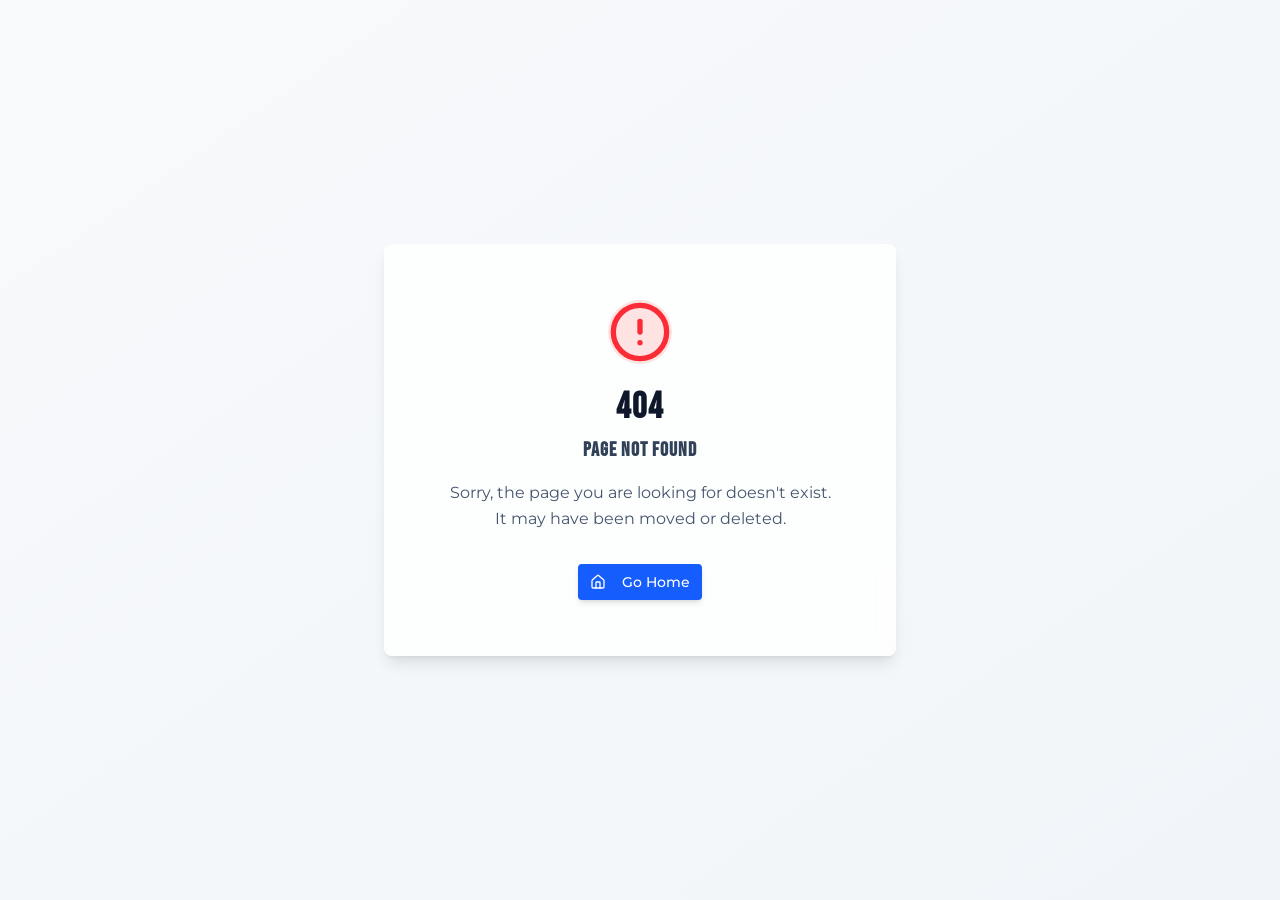
==== index.html @ e90606dd "Initial commit of built website" ====
<!doctype html>
<html lang="en">
  <head>
    <meta charset="UTF-8" />
    <meta name="viewport" content="width=device-width, initial-scale=1.0, maximum-scale=1" />
    <title>BBS Media Tanzania</title>
    <meta name="description" content="BBS Media Tanzania — East Africa's cinematic media powerhouse. Digital media, news, entertainment and sports." />
    <link rel="preconnect" href="https://fonts.googleapis.com" />
    <link rel="preconnect" href="https://fonts.gstatic.com" crossorigin />
    <link href="https://fonts.googleapis.com/css2?family=Bebas+Neue&family=Montserrat:ital,wght@0,300;0,400;0,500;0,600;0,700;0,800;1,400&display=swap" rel="stylesheet" />
    <script type="module" crossorigin src="/assets/index-CkAjoAQ6.js"></script>
    <link rel="stylesheet" crossorigin href="/assets/index-Cr57gTbv.css">
  </head>
  <body>
    <script id="manus-runtime">window.__MANUS_HOST_DEV__ = false;
(function(){"use strict";var Mr={exports:{}},Kn={};/**
 * @license React
 * react-jsx-runtime.production.js
 *
 * Copyright (c) Meta Platforms, Inc. and affiliates.
 *
 * This source code is licensed under the MIT license found in the
 * LICENSE file in the root directory of this source tree.
 */var $c;function um(){if($c)return Kn;$c=1;var r=Symbol.for("react.transitional.element"),i=Symbol.for("react.fragment");function c(s,d,m){var x=null;if(m!==void 0&&(x=""+m),d.key!==void 0&&(x=""+d.key),"key"in d){m={};for(var R in d)R!=="key"&&(m[R]=d[R])}else m=d;return d=m.ref,{$$typeof:r,type:s,key:x,ref:d!==void 0?d:null,props:m}}return Kn.Fragment=i,Kn.jsx=c,Kn.jsxs=c,Kn}var Fc;function dm(){return Fc||(Fc=1,Mr.exports=um()),Mr.exports}var h=dm(),Ar={exports:{}},Pn={},Rr={exports:{}},Nr={};/**
 * @license React
 * scheduler.production.js
 *
 * Copyright (c) Meta Platforms, Inc. and affiliates.
 *
 * This source code is licensed under the MIT license found in the
 * LICENSE file in the root directory of this source tree.
 */var Ic;function fm(){return Ic||(Ic=1,function(r){function i(A,q){var B=A.length;A.push(q);t:for(;0<B;){var bt=B-1>>>1,p=A[bt];if(0<d(p,q))A[bt]=q,A[B]=p,B=bt;else break t}}function c(A){return A.length===0?null:A[0]}function s(A){if(A.length===0)return null;var q=A[0],B=A.pop();if(B!==q){A[0]=B;t:for(var bt=0,p=A.length,O=p>>>1;bt<O;){var X=2*(bt+1)-1,G=A[X],Z=X+1,st=A[Z];if(0>d(G,B))Z<p&&0>d(st,G)?(A[bt]=st,A[Z]=B,bt=Z):(A[bt]=G,A[X]=B,bt=X);else if(Z<p&&0>d(st,B))A[bt]=st,A[Z]=B,bt=Z;else break t}}return q}function d(A,q){var B=A.sortIndex-q.sortIndex;return B!==0?B:A.id-q.id}if(r.unstable_now=void 0,typeof performance=="object"&&typeof performance.now=="function"){var m=performance;r.unstable_now=function(){return m.now()}}else{var x=Date,R=x.now();r.unstable_now=function(){return x.now()-R}}var C=[],v=[],D=1,j=null,J=3,at=!1,$=!1,nt=!1,ct=!1,ht=typeof setTimeout=="function"?setTimeout:null,St=typeof clearTimeout=="function"?clearTimeout:null,_=typeof setImmediate<"u"?setImmediate:null;function Y(A){for(var q=c(v);q!==null;){if(q.callback===null)s(v);else if(q.startTime<=A)s(v),q.sortIndex=q.expirationTime,i(C,q);else break;q=c(v)}}function H(A){if(nt=!1,Y(A),!$)if(c(C)!==null)$=!0,it||(it=!0,Bt());else{var q=c(v);q!==null&&Mt(H,q.startTime-A)}}var it=!1,rt=-1,V=5,xt=-1;function Be(){return ct?!0:!(r.unstable_now()-xt<V)}function te(){if(ct=!1,it){var A=r.unstable_now();xt=A;var q=!0;try{t:{$=!1,nt&&(nt=!1,St(rt),rt=-1),at=!0;var B=J;try{e:{for(Y(A),j=c(C);j!==null&&!(j.expirationTime>A&&Be());){var bt=j.callback;if(typeof bt=="function"){j.callback=null,J=j.priorityLevel;var p=bt(j.expirationTime<=A);if(A=r.unstable_now(),typeof p=="function"){j.callback=p,Y(A),q=!0;break e}j===c(C)&&s(C),Y(A)}else s(C);j=c(C)}if(j!==null)q=!0;else{var O=c(v);O!==null&&Mt(H,O.startTime-A),q=!1}}break t}finally{j=null,J=B,at=!1}q=void 0}}finally{q?Bt():it=!1}}}var Bt;if(typeof _=="function")Bt=function(){_(te)};else if(typeof MessageChannel<"u"){var me=new MessageChannel,Se=me.port2;me.port1.onmessage=te,Bt=function(){Se.postMessage(null)}}else Bt=function(){ht(te,0)};function Mt(A,q){rt=ht(function(){A(r.unstable_now())},q)}r.unstable_IdlePriority=5,r.unstable_ImmediatePriority=1,r.unstable_LowPriority=4,r.unstable_NormalPriority=3,r.unstable_Profiling=null,r.unstable_UserBlockingPriority=2,r.unstable_cancelCallback=function(A){A.callback=null},r.unstable_forceFrameRate=function(A){0>A||125<A?console.error("forceFrameRate takes a positive int between 0 and 125, forcing frame rates higher than 125 fps is not supported"):V=0<A?Math.floor(1e3/A):5},r.unstable_getCurrentPriorityLevel=function(){return J},r.unstable_next=function(A){switch(J){case 1:case 2:case 3:var q=3;break;default:q=J}var B=J;J=q;try{return A()}finally{J=B}},r.unstable_requestPaint=function(){ct=!0},r.unstable_runWithPriority=function(A,q){switch(A){case 1:case 2:case 3:case 4:case 5:break;default:A=3}var B=J;J=A;try{return q()}finally{J=B}},r.unstable_scheduleCallback=function(A,q,B){var bt=r.unstable_now();switch(typeof B=="object"&&B!==null?(B=B.delay,B=typeof B=="number"&&0<B?bt+B:bt):B=bt,A){case 1:var p=-1;break;case 2:p=250;break;case 5:p=1073741823;break;case 4:p=1e4;break;default:p=5e3}return p=B+p,A={id:D++,callback:q,priorityLevel:A,startTime:B,expirationTime:p,sortIndex:-1},B>bt?(A.sortIndex=B,i(v,A),c(C)===null&&A===c(v)&&(nt?(St(rt),rt=-1):nt=!0,Mt(H,B-bt))):(A.sortIndex=p,i(C,A),$||at||($=!0,it||(it=!0,Bt()))),A},r.unstable_shouldYield=Be,r.unstable_wrapCallback=function(A){var q=J;return function(){var B=J;J=q;try{return A.apply(this,arguments)}finally{J=B}}}}(Nr)),Nr}var tu;function hm(){return tu||(tu=1,Rr.exports=fm()),Rr.exports}var zr={exports:{}},ut={};/**
 * @license React
 * react.production.js
 *
 * Copyright (c) Meta Platforms, Inc. and affiliates.
 *
 * This source code is licensed under the MIT license found in the
 * LICENSE file in the root directory of this source tree.
 */var eu;function mm(){if(eu)return ut;eu=1;var r=Symbol.for("react.transitional.element"),i=Symbol.for("react.portal"),c=Symbol.for("react.fragment"),s=Symbol.for("react.strict_mode"),d=Symbol.for("react.profiler"),m=Symbol.for("react.consumer"),x=Symbol.for("react.context"),R=Symbol.for("react.forward_ref"),C=Symbol.for("react.suspense"),v=Symbol.for("react.memo"),D=Symbol.for("react.lazy"),j=Symbol.iterator;function J(p){return p===null||typeof p!="object"?null:(p=j&&p[j]||p["@@iterator"],typeof p=="function"?p:null)}var at={isMounted:function(){return!1},enqueueForceUpdate:function(){},enqueueReplaceState:function(){},enqueueSetState:function(){}},$=Object.assign,nt={};function ct(p,O,X){this.props=p,this.context=O,this.refs=nt,this.updater=X||at}ct.prototype.isReactComponent={},ct.prototype.setState=function(p,O){if(typeof p!="object"&&typeof p!="function"&&p!=null)throw Error("takes an object of state variables to update or a function which returns an object of state variables.");this.updater.enqueueSetState(this,p,O,"setState")},ct.prototype.forceUpdate=function(p){this.updater.enqueueForceUpdate(this,p,"forceUpdate")};function ht(){}ht.prototype=ct.prototype;function St(p,O,X){this.props=p,this.context=O,this.refs=nt,this.updater=X||at}var _=St.prototype=new ht;_.constructor=St,$(_,ct.prototype),_.isPureReactComponent=!0;var Y=Array.isArray,H={H:null,A:null,T:null,S:null,V:null},it=Object.prototype.hasOwnProperty;function rt(p,O,X,G,Z,st){return X=st.ref,{$$typeof:r,type:p,key:O,ref:X!==void 0?X:null,props:st}}function V(p,O){return rt(p.type,O,void 0,void 0,void 0,p.props)}function xt(p){return typeof p=="object"&&p!==null&&p.$$typeof===r}function Be(p){var O={"=":"=0",":":"=2"};return"$"+p.replace(/[=:]/g,function(X){return O[X]})}var te=/\/+/g;function Bt(p,O){return typeof p=="object"&&p!==null&&p.key!=null?Be(""+p.key):O.toString(36)}function me(){}function Se(p){switch(p.status){case"fulfilled":return p.value;case"rejected":throw p.reason;default:switch(typeof p.status=="string"?p.then(me,me):(p.status="pending",p.then(function(O){p.status==="pending"&&(p.status="fulfilled",p.value=O)},function(O){p.status==="pending"&&(p.status="rejected",p.reason=O)})),p.status){case"fulfilled":return p.value;case"rejected":throw p.reason}}throw p}function Mt(p,O,X,G,Z){var st=typeof p;(st==="undefined"||st==="boolean")&&(p=null);var I=!1;if(p===null)I=!0;else switch(st){case"bigint":case"string":case"number":I=!0;break;case"object":switch(p.$$typeof){case r:case i:I=!0;break;case D:return I=p._init,Mt(I(p._payload),O,X,G,Z)}}if(I)return Z=Z(p),I=G===""?"."+Bt(p,0):G,Y(Z)?(X="",I!=null&&(X=I.replace(te,"$&/")+"/"),Mt(Z,O,X,"",function(Jt){return Jt})):Z!=null&&(xt(Z)&&(Z=V(Z,X+(Z.key==null||p&&p.key===Z.key?"":(""+Z.key).replace(te,"$&/")+"/")+I)),O.push(Z)),1;I=0;var gt=G===""?".":G+":";if(Y(p))for(var Tt=0;Tt<p.length;Tt++)G=p[Tt],st=gt+Bt(G,Tt),I+=Mt(G,O,X,st,Z);else if(Tt=J(p),typeof Tt=="function")for(p=Tt.call(p),Tt=0;!(G=p.next()).done;)G=G.value,st=gt+Bt(G,Tt++),I+=Mt(G,O,X,st,Z);else if(st==="object"){if(typeof p.then=="function")return Mt(Se(p),O,X,G,Z);throw O=String(p),Error("Objects are not valid as a React child (found: "+(O==="[object Object]"?"object with keys {"+Object.keys(p).join(", ")+"}":O)+"). If you meant to render a collection of children, use an array instead.")}return I}function A(p,O,X){if(p==null)return p;var G=[],Z=0;return Mt(p,G,"","",function(st){return O.call(X,st,Z++)}),G}function q(p){if(p._status===-1){var O=p._result;O=O(),O.then(function(X){(p._status===0||p._status===-1)&&(p._status=1,p._result=X)},function(X){(p._status===0||p._status===-1)&&(p._status=2,p._result=X)}),p._status===-1&&(p._status=0,p._result=O)}if(p._status===1)return p._result.default;throw p._result}var B=typeof reportError=="function"?reportError:function(p){if(typeof window=="object"&&typeof window.ErrorEvent=="function"){var O=new window.ErrorEvent("error",{bubbles:!0,cancelable:!0,message:typeof p=="object"&&p!==null&&typeof p.message=="string"?String(p.message):String(p),error:p});if(!window.dispatchEvent(O))return}else if(typeof process=="object"&&typeof process.emit=="function"){process.emit("uncaughtException",p);return}console.error(p)};function bt(){}return ut.Children={map:A,forEach:function(p,O,X){A(p,function(){O.apply(this,arguments)},X)},count:function(p){var O=0;return A(p,function(){O++}),O},toArray:function(p){return A(p,function(O){return O})||[]},only:function(p){if(!xt(p))throw Error("React.Children.only expected to receive a single React element child.");return p}},ut.Component=ct,ut.Fragment=c,ut.Profiler=d,ut.PureComponent=St,ut.StrictMode=s,ut.Suspense=C,ut.__CLIENT_INTERNALS_DO_NOT_USE_OR_WARN_USERS_THEY_CANNOT_UPGRADE=H,ut.__COMPILER_RUNTIME={__proto__:null,c:function(p){return H.H.useMemoCache(p)}},ut.cache=function(p){return function(){return p.apply(null,arguments)}},ut.cloneElement=function(p,O,X){if(p==null)throw Error("The argument must be a React element, but you passed "+p+".");var G=$({},p.props),Z=p.key,st=void 0;if(O!=null)for(I in O.ref!==void 0&&(st=void 0),O.key!==void 0&&(Z=""+O.key),O)!it.call(O,I)||I==="key"||I==="__self"||I==="__source"||I==="ref"&&O.ref===void 0||(G[I]=O[I]);var I=arguments.length-2;if(I===1)G.children=X;else if(1<I){for(var gt=Array(I),Tt=0;Tt<I;Tt++)gt[Tt]=arguments[Tt+2];G.children=gt}return rt(p.type,Z,void 0,void 0,st,G)},ut.createContext=function(p){return p={$$typeof:x,_currentValue:p,_currentValue2:p,_threadCount:0,Provider:null,Consumer:null},p.Provider=p,p.Consumer={$$typeof:m,_context:p},p},ut.createElement=function(p,O,X){var G,Z={},st=null;if(O!=null)for(G in O.key!==void 0&&(st=""+O.key),O)it.call(O,G)&&G!=="key"&&G!=="__self"&&G!=="__source"&&(Z[G]=O[G]);var I=arguments.length-2;if(I===1)Z.children=X;else if(1<I){for(var gt=Array(I),Tt=0;Tt<I;Tt++)gt[Tt]=arguments[Tt+2];Z.children=gt}if(p&&p.defaultProps)for(G in I=p.defaultProps,I)Z[G]===void 0&&(Z[G]=I[G]);return rt(p,st,void 0,void 0,null,Z)},ut.createRef=function(){return{current:null}},ut.forwardRef=function(p){return{$$typeof:R,render:p}},ut.isValidElement=xt,ut.lazy=function(p){return{$$typeof:D,_payload:{_status:-1,_result:p},_init:q}},ut.memo=function(p,O){return{$$typeof:v,type:p,compare:O===void 0?null:O}},ut.startTransition=function(p){var O=H.T,X={};H.T=X;try{var G=p(),Z=H.S;Z!==null&&Z(X,G),typeof G=="object"&&G!==null&&typeof G.then=="function"&&G.then(bt,B)}catch(st){B(st)}finally{H.T=O}},ut.unstable_useCacheRefresh=function(){return H.H.useCacheRefresh()},ut.use=function(p){return H.H.use(p)},ut.useActionState=function(p,O,X){return H.H.useActionState(p,O,X)},ut.useCallback=function(p,O){return H.H.useCallback(p,O)},ut.useContext=function(p){return H.H.useContext(p)},ut.useDebugValue=function(){},ut.useDeferredValue=function(p,O){return H.H.useDeferredValue(p,O)},ut.useEffect=function(p,O,X){var G=H.H;if(typeof X=="function")throw Error("useEffect CRUD overload is not enabled in this build of React.");return G.useEffect(p,O)},ut.useId=function(){return H.H.useId()},ut.useImperativeHandle=function(p,O,X){return H.H.useImperativeHandle(p,O,X)},ut.useInsertionEffect=function(p,O){return H.H.useInsertionEffect(p,O)},ut.useLayoutEffect=function(p,O){return H.H.useLayoutEffect(p,O)},ut.useMemo=function(p,O){return H.H.useMemo(p,O)},ut.useOptimistic=function(p,O){return H.H.useOptimistic(p,O)},ut.useReducer=function(p,O,X){return H.H.useReducer(p,O,X)},ut.useRef=function(p){return H.H.useRef(p)},ut.useState=function(p){return H.H.useState(p)},ut.useSyncExternalStore=function(p,O,X){return H.H.useSyncExternalStore(p,O,X)},ut.useTransition=function(){return H.H.useTransition()},ut.version="19.1.1",ut}var lu;function _r(){return lu||(lu=1,zr.exports=mm()),zr.exports}var kr={exports:{}},he={};/**
 * @license React
 * react-dom.production.js
 *
 * Copyright (c) Meta Platforms, Inc. and affiliates.
 *
 * This source code is licensed under the MIT license found in the
 * LICENSE file in the root directory of this source tree.
 */var au;function gm(){if(au)return he;au=1;var r=_r();function i(C){var v="https://react.dev/errors/"+C;if(1<arguments.length){v+="?args[]="+encodeURIComponent(arguments[1]);for(var D=2;D<arguments.length;D++)v+="&args[]="+encodeURIComponent(arguments[D])}return"Minified React error #"+C+"; visit "+v+" for the full message or use the non-minified dev environment for full errors and additional helpful warnings."}function c(){}var s={d:{f:c,r:function(){throw Error(i(522))},D:c,C:c,L:c,m:c,X:c,S:c,M:c},p:0,findDOMNode:null},d=Symbol.for("react.portal");function m(C,v,D){var j=3<arguments.length&&arguments[3]!==void 0?arguments[3]:null;return{$$typeof:d,key:j==null?null:""+j,children:C,containerInfo:v,implementation:D}}var x=r.__CLIENT_INTERNALS_DO_NOT_USE_OR_WARN_USERS_THEY_CANNOT_UPGRADE;function R(C,v){if(C==="font")return"";if(typeof v=="string")return v==="use-credentials"?v:""}return he.__DOM_INTERNALS_DO_NOT_USE_OR_WARN_USERS_THEY_CANNOT_UPGRADE=s,he.createPortal=function(C,v){var D=2<arguments.length&&arguments[2]!==void 0?arguments[2]:null;if(!v||v.nodeType!==1&&v.nodeType!==9&&v.nodeType!==11)throw Error(i(299));return m(C,v,null,D)},he.flushSync=function(C){var v=x.T,D=s.p;try{if(x.T=null,s.p=2,C)return C()}finally{x.T=v,s.p=D,s.d.f()}},he.preconnect=function(C,v){typeof C=="string"&&(v?(v=v.crossOrigin,v=typeof v=="string"?v==="use-credentials"?v:"":void 0):v=null,s.d.C(C,v))},he.prefetchDNS=function(C){typeof C=="string"&&s.d.D(C)},he.preinit=function(C,v){if(typeof C=="string"&&v&&typeof v.as=="string"){var D=v.as,j=R(D,v.crossOrigin),J=typeof v.integrity=="string"?v.integrity:void 0,at=typeof v.fetchPriority=="string"?v.fetchPriority:void 0;D==="style"?s.d.S(C,typeof v.precedence=="string"?v.precedence:void 0,{crossOrigin:j,integrity:J,fetchPriority:at}):D==="script"&&s.d.X(C,{crossOrigin:j,integrity:J,fetchPriority:at,nonce:typeof v.nonce=="string"?v.nonce:void 0})}},he.preinitModule=function(C,v){if(typeof C=="string")if(typeof v=="object"&&v!==null){if(v.as==null||v.as==="script"){var D=R(v.as,v.crossOrigin);s.d.M(C,{crossOrigin:D,integrity:typeof v.integrity=="string"?v.integrity:void 0,nonce:typeof v.nonce=="string"?v.nonce:void 0})}}else v==null&&s.d.M(C)},he.preload=function(C,v){if(typeof C=="string"&&typeof v=="object"&&v!==null&&typeof v.as=="string"){var D=v.as,j=R(D,v.crossOrigin);s.d.L(C,D,{crossOrigin:j,integrity:typeof v.integrity=="string"?v.integrity:void 0,nonce:typeof v.nonce=="string"?v.nonce:void 0,type:typeof v.type=="string"?v.type:void 0,fetchPriority:typeof v.fetchPriority=="string"?v.fetchPriority:void 0,referrerPolicy:typeof v.referrerPolicy=="string"?v.referrerPolicy:void 0,imageSrcSet:typeof v.imageSrcSet=="string"?v.imageSrcSet:void 0,imageSizes:typeof v.imageSizes=="string"?v.imageSizes:void 0,media:typeof v.media=="string"?v.media:void 0})}},he.preloadModule=function(C,v){if(typeof C=="string")if(v){var D=R(v.as,v.crossOrigin);s.d.m(C,{as:typeof v.as=="string"&&v.as!=="script"?v.as:void 0,crossOrigin:D,integrity:typeof v.integrity=="string"?v.integrity:void 0})}else s.d.m(C)},he.requestFormReset=function(C){s.d.r(C)},he.unstable_batchedUpdates=function(C,v){return C(v)},he.useFormState=function(C,v,D){return x.H.useFormState(C,v,D)},he.useFormStatus=function(){return x.H.useHostTransitionStatus()},he.version="19.1.1",he}var nu;function pm(){if(nu)return kr.exports;nu=1;function r(){if(!(typeof __REACT_DEVTOOLS_GLOBAL_HOOK__>"u"||typeof __REACT_DEVTOOLS_GLOBAL_HOOK__.checkDCE!="function"))try{__REACT_DEVTOOLS_GLOBAL_HOOK__.checkDCE(r)}catch(i){console.error(i)}}return r(),kr.exports=gm(),kr.exports}/**
 * @license React
 * react-dom-client.production.js
 *
 * Copyright (c) Meta Platforms, Inc. and affiliates.
 *
 * This source code is licensed under the MIT license found in the
 * LICENSE file in the root directory of this source tree.
 */var ou;function ym(){if(ou)return Pn;ou=1;var r=hm(),i=_r(),c=pm();function s(t){var e="https://react.dev/errors/"+t;if(1<arguments.length){e+="?args[]="+encodeURIComponent(arguments[1]);for(var l=2;l<arguments.length;l++)e+="&args[]="+encodeURIComponent(arguments[l])}return"Minified React error #"+t+"; visit "+e+" for the full message or use the non-minified dev environment for full errors and additional helpful warnings."}function d(t){return!(!t||t.nodeType!==1&&t.nodeType!==9&&t.nodeType!==11)}function m(t){var e=t,l=t;if(t.alternate)for(;e.return;)e=e.return;else{t=e;do e=t,(e.flags&4098)!==0&&(l=e.return),t=e.return;while(t)}return e.tag===3?l:null}function x(t){if(t.tag===13){var e=t.memoizedState;if(e===null&&(t=t.alternate,t!==null&&(e=t.memoizedState)),e!==null)return e.dehydrated}return null}function R(t){if(m(t)!==t)throw Error(s(188))}function C(t){var e=t.alternate;if(!e){if(e=m(t),e===null)throw Error(s(188));return e!==t?null:t}for(var l=t,a=e;;){var n=l.return;if(n===null)break;var o=n.alternate;if(o===null){if(a=n.return,a!==null){l=a;continue}break}if(n.child===o.child){for(o=n.child;o;){if(o===l)return R(n),t;if(o===a)return R(n),e;o=o.sibling}throw Error(s(188))}if(l.return!==a.return)l=n,a=o;else{for(var u=!1,f=n.child;f;){if(f===l){u=!0,l=n,a=o;break}if(f===a){u=!0,a=n,l=o;break}f=f.sibling}if(!u){for(f=o.child;f;){if(f===l){u=!0,l=o,a=n;break}if(f===a){u=!0,a=o,l=n;break}f=f.sibling}if(!u)throw Error(s(189))}}if(l.alternate!==a)throw Error(s(190))}if(l.tag!==3)throw Error(s(188));return l.stateNode.current===l?t:e}function v(t){var e=t.tag;if(e===5||e===26||e===27||e===6)return t;for(t=t.child;t!==null;){if(e=v(t),e!==null)return e;t=t.sibling}return null}var D=Object.assign,j=Symbol.for("react.element"),J=Symbol.for("react.transitional.element"),at=Symbol.for("react.portal"),$=Symbol.for("react.fragment"),nt=Symbol.for("react.strict_mode"),ct=Symbol.for("react.profiler"),ht=Symbol.for("react.provider"),St=Symbol.for("react.consumer"),_=Symbol.for("react.context"),Y=Symbol.for("react.forward_ref"),H=Symbol.for("react.suspense"),it=Symbol.for("react.suspense_list"),rt=Symbol.for("react.memo"),V=Symbol.for("react.lazy"),xt=Symbol.for("react.activity"),Be=Symbol.for("react.memo_cache_sentinel"),te=Symbol.iterator;function Bt(t){return t===null||typeof t!="object"?null:(t=te&&t[te]||t["@@iterator"],typeof t=="function"?t:null)}var me=Symbol.for("react.client.reference");function Se(t){if(t==null)return null;if(typeof t=="function")return t.$$typeof===me?null:t.displayName||t.name||null;if(typeof t=="string")return t;switch(t){case $:return"Fragment";case ct:return"Profiler";case nt:return"StrictMode";case H:return"Suspense";case it:return"SuspenseList";case xt:return"Activity"}if(typeof t=="object")switch(t.$$typeof){case at:return"Portal";case _:return(t.displayName||"Context")+".Provider";case St:return(t._context.displayName||"Context")+".Consumer";case Y:var e=t.render;return t=t.displayName,t||(t=e.displayName||e.name||"",t=t!==""?"ForwardRef("+t+")":"ForwardRef"),t;case rt:return e=t.displayName||null,e!==null?e:Se(t.type)||"Memo";case V:e=t._payload,t=t._init;try{return Se(t(e))}catch{}}return null}var Mt=Array.isArray,A=i.__CLIENT_INTERNALS_DO_NOT_USE_OR_WARN_USERS_THEY_CANNOT_UPGRADE,q=c.__DOM_INTERNALS_DO_NOT_USE_OR_WARN_USERS_THEY_CANNOT_UPGRADE,B={pending:!1,data:null,method:null,action:null},bt=[],p=-1;function O(t){return{current:t}}function X(t){0>p||(t.current=bt[p],bt[p]=null,p--)}function G(t,e){p++,bt[p]=t.current,t.current=e}var Z=O(null),st=O(null),I=O(null),gt=O(null);function Tt(t,e){switch(G(I,e),G(st,t),G(Z,null),e.nodeType){case 9:case 11:t=(t=e.documentElement)&&(t=t.namespaceURI)?Hh(t):0;break;default:if(t=e.tagName,e=e.namespaceURI)e=Hh(e),t=Uh(e,t);else switch(t){case"svg":t=1;break;case"math":t=2;break;default:t=0}}X(Z),G(Z,t)}function Jt(){X(Z),X(st),X(I)}function Ke(t){t.memoizedState!==null&&G(gt,t);var e=Z.current,l=Uh(e,t.type);e!==l&&(G(st,t),G(Z,l))}function Ce(t){st.current===t&&(X(Z),X(st)),gt.current===t&&(X(gt),Wo._currentValue=B)}var Pe=Object.prototype.hasOwnProperty,yl=r.unstable_scheduleCallback,sn=r.unstable_cancelCallback,Ca=r.unstable_shouldYield,ri=r.unstable_requestPaint,ge=r.unstable_now,si=r.unstable_getCurrentPriorityLevel,Ul=r.unstable_ImmediatePriority,Fn=r.unstable_UserBlockingPriority,nl=r.unstable_NormalPriority,ci=r.unstable_LowPriority,Gl=r.unstable_IdlePriority,ui=r.log,Ea=r.unstable_setDisableYieldValue,ql=null,Wt=null;function Je(t){if(typeof ui=="function"&&Ea(t),Wt&&typeof Wt.setStrictMode=="function")try{Wt.setStrictMode(ql,t)}catch{}}var $t=Math.clz32?Math.clz32:fi,di=Math.log,Ta=Math.LN2;function fi(t){return t>>>=0,t===0?32:31-(di(t)/Ta|0)|0}var L=256,cn=4194304;function vl(t){var e=t&42;if(e!==0)return e;switch(t&-t){case 1:return 1;case 2:return 2;case 4:return 4;case 8:return 8;case 16:return 16;case 32:return 32;case 64:return 64;case 128:return 128;case 256:case 512:case 1024:case 2048:case 4096:case 8192:case 16384:case 32768:case 65536:case 131072:case 262144:case 524288:case 1048576:case 2097152:return t&4194048;case 4194304:case 8388608:case 16777216:case 33554432:return t&62914560;case 67108864:return 67108864;case 134217728:return 134217728;case 268435456:return 268435456;case 536870912:return 536870912;case 1073741824:return 0;default:return t}}function un(t,e,l){var a=t.pendingLanes;if(a===0)return 0;var n=0,o=t.suspendedLanes,u=t.pingedLanes;t=t.warmLanes;var f=a&134217727;return f!==0?(a=f&~o,a!==0?n=vl(a):(u&=f,u!==0?n=vl(u):l||(l=f&~t,l!==0&&(n=vl(l))))):(f=a&~o,f!==0?n=vl(f):u!==0?n=vl(u):l||(l=a&~t,l!==0&&(n=vl(l)))),n===0?0:e!==0&&e!==n&&(e&o)===0&&(o=n&-n,l=e&-e,o>=l||o===32&&(l&4194048)!==0)?e:n}function Dt(t,e){return(t.pendingLanes&~(t.suspendedLanes&~t.pingedLanes)&e)===0}function In(t,e){switch(t){case 1:case 2:case 4:case 8:case 64:return e+250;case 16:case 32:case 128:case 256:case 512:case 1024:case 2048:case 4096:case 8192:case 16384:case 32768:case 65536:case 131072:case 262144:case 524288:case 1048576:case 2097152:return e+5e3;case 4194304:case 8388608:case 16777216:case 33554432:return-1;case 67108864:case 134217728:case 268435456:case 536870912:case 1073741824:return-1;default:return-1}}function to(){var t=L;return L<<=1,(L&4194048)===0&&(L=256),t}function hi(){var t=cn;return cn<<=1,(cn&62914560)===0&&(cn=4194304),t}function eo(t){for(var e=[],l=0;31>l;l++)e.push(t);return e}function Da(t,e){t.pendingLanes|=e,e!==268435456&&(t.suspendedLanes=0,t.pingedLanes=0,t.warmLanes=0)}function Ir(t,e,l,a,n,o){var u=t.pendingLanes;t.pendingLanes=l,t.suspendedLanes=0,t.pingedLanes=0,t.warmLanes=0,t.expiredLanes&=l,t.entangledLanes&=l,t.errorRecoveryDisabledLanes&=l,t.shellSuspendCounter=0;var f=t.entanglements,g=t.expirationTimes,S=t.hiddenUpdates;for(l=u&~l;0<l;){var N=31-$t(l),k=1<<N;f[N]=0,g[N]=-1;var E=S[N];if(E!==null)for(S[N]=null,N=0;N<E.length;N++){var T=E[N];T!==null&&(T.lane&=-536870913)}l&=~k}a!==0&&mi(t,a,0),o!==0&&n===0&&t.tag!==0&&(t.suspendedLanes|=o&~(u&~e))}function mi(t,e,l){t.pendingLanes|=e,t.suspendedLanes&=~e;var a=31-$t(e);t.entangledLanes|=e,t.entanglements[a]=t.entanglements[a]|1073741824|l&4194090}function gi(t,e){var l=t.entangledLanes|=e;for(t=t.entanglements;l;){var a=31-$t(l),n=1<<a;n&e|t[a]&e&&(t[a]|=e),l&=~n}}function lo(t){switch(t){case 2:t=1;break;case 8:t=4;break;case 32:t=16;break;case 256:case 512:case 1024:case 2048:case 4096:case 8192:case 16384:case 32768:case 65536:case 131072:case 262144:case 524288:case 1048576:case 2097152:case 4194304:case 8388608:case 16777216:case 33554432:t=128;break;case 268435456:t=134217728;break;default:t=0}return t}function ao(t){return t&=-t,2<t?8<t?(t&134217727)!==0?32:268435456:8:2}function pi(){var t=q.p;return t!==0?t:(t=window.event,t===void 0?32:nm(t.type))}function ts(t,e){var l=q.p;try{return q.p=t,e()}finally{q.p=l}}var ol=Math.random().toString(36).slice(2),ee="__reactFiber$"+ol,pe="__reactProps$"+ol,Yl="__reactContainer$"+ol,no="__reactEvents$"+ol,es="__reactListeners$"+ol,ls="__reactHandles$"+ol,yi="__reactResources$"+ol,Ma="__reactMarker$"+ol;function oo(t){delete t[ee],delete t[pe],delete t[no],delete t[es],delete t[ls]}function Vl(t){var e=t[ee];if(e)return e;for(var l=t.parentNode;l;){if(e=l[Yl]||l[ee]){if(l=e.alternate,e.child!==null||l!==null&&l.child!==null)for(t=Vh(t);t!==null;){if(l=t[ee])return l;t=Vh(t)}return e}t=l,l=t.parentNode}return null}function Xl(t){if(t=t[ee]||t[Yl]){var e=t.tag;if(e===5||e===6||e===13||e===26||e===27||e===3)return t}return null}function Aa(t){var e=t.tag;if(e===5||e===26||e===27||e===6)return t.stateNode;throw Error(s(33))}function Zl(t){var e=t[yi];return e||(e=t[yi]={hoistableStyles:new Map,hoistableScripts:new Map}),e}function Vt(t){t[Ma]=!0}var vi=new Set,bi={};function bl(t,e){We(t,e),We(t+"Capture",e)}function We(t,e){for(bi[t]=e,t=0;t<e.length;t++)vi.add(e[t])}var as=RegExp("^[:A-Z_a-z\\u00C0-\\u00D6\\u00D8-\\u00F6\\u00F8-\\u02FF\\u0370-\\u037D\\u037F-\\u1FFF\\u200C-\\u200D\\u2070-\\u218F\\u2C00-\\u2FEF\\u3001-\\uD7FF\\uF900-\\uFDCF\\uFDF0-\\uFFFD][:A-Z_a-z\\u00C0-\\u00D6\\u00D8-\\u00F6\\u00F8-\\u02FF\\u0370-\\u037D\\u037F-\\u1FFF\\u200C-\\u200D\\u2070-\\u218F\\u2C00-\\u2FEF\\u3001-\\uD7FF\\uF900-\\uFDCF\\uFDF0-\\uFFFD\\-.0-9\\u00B7\\u0300-\\u036F\\u203F-\\u2040]*$"),xi={},wi={};function Ra(t){return Pe.call(wi,t)?!0:Pe.call(xi,t)?!1:as.test(t)?wi[t]=!0:(xi[t]=!0,!1)}function M(t,e,l){if(Ra(e))if(l===null)t.removeAttribute(e);else{switch(typeof l){case"undefined":case"function":case"symbol":t.removeAttribute(e);return;case"boolean":var a=e.toLowerCase().slice(0,5);if(a!=="data-"&&a!=="aria-"){t.removeAttribute(e);return}}t.setAttribute(e,""+l)}}function tt(t,e,l){if(l===null)t.removeAttribute(e);else{switch(typeof l){case"undefined":case"function":case"symbol":case"boolean":t.removeAttribute(e);return}t.setAttribute(e,""+l)}}function Ot(t,e,l,a){if(a===null)t.removeAttribute(l);else{switch(typeof a){case"undefined":case"function":case"symbol":case"boolean":t.removeAttribute(l);return}t.setAttributeNS(e,l,""+a)}}var le,Ee;function ae(t){if(le===void 0)try{throw Error()}catch(l){var e=l.stack.trim().match(/\n( *(at )?)/);le=e&&e[1]||"",Ee=-1<l.stack.indexOf(`
    at`)?" (<anonymous>)":-1<l.stack.indexOf("@")?"@unknown:0:0":""}return`
`+le+t+Ee}var Le=!1;function He(t,e){if(!t||Le)return"";Le=!0;var l=Error.prepareStackTrace;Error.prepareStackTrace=void 0;try{var a={DetermineComponentFrameRoot:function(){try{if(e){var k=function(){throw Error()};if(Object.defineProperty(k.prototype,"props",{set:function(){throw Error()}}),typeof Reflect=="object"&&Reflect.construct){try{Reflect.construct(k,[])}catch(T){var E=T}Reflect.construct(t,[],k)}else{try{k.call()}catch(T){E=T}t.call(k.prototype)}}else{try{throw Error()}catch(T){E=T}(k=t())&&typeof k.catch=="function"&&k.catch(function(){})}}catch(T){if(T&&E&&typeof T.stack=="string")return[T.stack,E.stack]}return[null,null]}};a.DetermineComponentFrameRoot.displayName="DetermineComponentFrameRoot";var n=Object.getOwnPropertyDescriptor(a.DetermineComponentFrameRoot,"name");n&&n.configurable&&Object.defineProperty(a.DetermineComponentFrameRoot,"name",{value:"DetermineComponentFrameRoot"});var o=a.DetermineComponentFrameRoot(),u=o[0],f=o[1];if(u&&f){var g=u.split(`
`),S=f.split(`
`);for(n=a=0;a<g.length&&!g[a].includes("DetermineComponentFrameRoot");)a++;for(;n<S.length&&!S[n].includes("DetermineComponentFrameRoot");)n++;if(a===g.length||n===S.length)for(a=g.length-1,n=S.length-1;1<=a&&0<=n&&g[a]!==S[n];)n--;for(;1<=a&&0<=n;a--,n--)if(g[a]!==S[n]){if(a!==1||n!==1)do if(a--,n--,0>n||g[a]!==S[n]){var N=`
`+g[a].replace(" at new "," at ");return t.displayName&&N.includes("<anonymous>")&&(N=N.replace("<anonymous>",t.displayName)),N}while(1<=a&&0<=n);break}}}finally{Le=!1,Error.prepareStackTrace=l}return(l=t?t.displayName||t.name:"")?ae(l):""}function Ql(t){switch(t.tag){case 26:case 27:case 5:return ae(t.type);case 16:return ae("Lazy");case 13:return ae("Suspense");case 19:return ae("SuspenseList");case 0:case 15:return He(t.type,!1);case 11:return He(t.type.render,!1);case 1:return He(t.type,!0);case 31:return ae("Activity");default:return""}}function xl(t){try{var e="";do e+=Ql(t),t=t.return;while(t);return e}catch(l){return`
Error generating stack: `+l.message+`
`+l.stack}}function Xt(t){switch(typeof t){case"bigint":case"boolean":case"number":case"string":case"undefined":return t;case"object":return t;default:return""}}function il(t){var e=t.type;return(t=t.nodeName)&&t.toLowerCase()==="input"&&(e==="checkbox"||e==="radio")}function ve(t){var e=il(t)?"checked":"value",l=Object.getOwnPropertyDescriptor(t.constructor.prototype,e),a=""+t[e];if(!t.hasOwnProperty(e)&&typeof l<"u"&&typeof l.get=="function"&&typeof l.set=="function"){var n=l.get,o=l.set;return Object.defineProperty(t,e,{configurable:!0,get:function(){return n.call(this)},set:function(u){a=""+u,o.call(this,u)}}),Object.defineProperty(t,e,{enumerable:l.enumerable}),{getValue:function(){return a},setValue:function(u){a=""+u},stopTracking:function(){t._valueTracker=null,delete t[e]}}}}function re(t){t._valueTracker||(t._valueTracker=ve(t))}function rl(t){if(!t)return!1;var e=t._valueTracker;if(!e)return!0;var l=e.getValue(),a="";return t&&(a=il(t)?t.checked?"true":"false":t.value),t=a,t!==l?(e.setValue(t),!0):!1}function wl(t){if(t=t||(typeof document<"u"?document:void 0),typeof t>"u")return null;try{return t.activeElement||t.body}catch{return t.body}}var dn=/[\n"\\]/g;function se(t){return t.replace(dn,function(e){return"\\"+e.charCodeAt(0).toString(16)+" "})}function Kl(t,e,l,a,n,o,u,f){t.name="",u!=null&&typeof u!="function"&&typeof u!="symbol"&&typeof u!="boolean"?t.type=u:t.removeAttribute("type"),e!=null?u==="number"?(e===0&&t.value===""||t.value!=e)&&(t.value=""+Xt(e)):t.value!==""+Xt(e)&&(t.value=""+Xt(e)):u!=="submit"&&u!=="reset"||t.removeAttribute("value"),e!=null?Pl(t,u,Xt(e)):l!=null?Pl(t,u,Xt(l)):a!=null&&t.removeAttribute("value"),n==null&&o!=null&&(t.defaultChecked=!!o),n!=null&&(t.checked=n&&typeof n!="function"&&typeof n!="symbol"),f!=null&&typeof f!="function"&&typeof f!="symbol"&&typeof f!="boolean"?t.name=""+Xt(f):t.removeAttribute("name")}function Na(t,e,l,a,n,o,u,f){if(o!=null&&typeof o!="function"&&typeof o!="symbol"&&typeof o!="boolean"&&(t.type=o),e!=null||l!=null){if(!(o!=="submit"&&o!=="reset"||e!=null))return;l=l!=null?""+Xt(l):"",e=e!=null?""+Xt(e):l,f||e===t.value||(t.value=e),t.defaultValue=e}a=a??n,a=typeof a!="function"&&typeof a!="symbol"&&!!a,t.checked=f?t.checked:!!a,t.defaultChecked=!!a,u!=null&&typeof u!="function"&&typeof u!="symbol"&&typeof u!="boolean"&&(t.name=u)}function Pl(t,e,l){e==="number"&&wl(t.ownerDocument)===t||t.defaultValue===""+l||(t.defaultValue=""+l)}function $e(t,e,l,a){if(t=t.options,e){e={};for(var n=0;n<l.length;n++)e["$"+l[n]]=!0;for(l=0;l<t.length;l++)n=e.hasOwnProperty("$"+t[l].value),t[l].selected!==n&&(t[l].selected=n),n&&a&&(t[l].defaultSelected=!0)}else{for(l=""+Xt(l),e=null,n=0;n<t.length;n++){if(t[n].value===l){t[n].selected=!0,a&&(t[n].defaultSelected=!0);return}e!==null||t[n].disabled||(e=t[n])}e!==null&&(e.selected=!0)}}function za(t,e,l){if(e!=null&&(e=""+Xt(e),e!==t.value&&(t.value=e),l==null)){t.defaultValue!==e&&(t.defaultValue=e);return}t.defaultValue=l!=null?""+Xt(l):""}function _a(t,e,l,a){if(e==null){if(a!=null){if(l!=null)throw Error(s(92));if(Mt(a)){if(1<a.length)throw Error(s(93));a=a[0]}l=a}l==null&&(l=""),e=l}l=Xt(e),t.defaultValue=l,a=t.textContent,a===l&&a!==""&&a!==null&&(t.value=a)}function Fe(t,e){if(e){var l=t.firstChild;if(l&&l===t.lastChild&&l.nodeType===3){l.nodeValue=e;return}}t.textContent=e}var fn=new Set("animationIterationCount aspectRatio borderImageOutset borderImageSlice borderImageWidth boxFlex boxFlexGroup boxOrdinalGroup columnCount columns flex flexGrow flexPositive flexShrink flexNegative flexOrder gridArea gridRow gridRowEnd gridRowSpan gridRowStart gridColumn gridColumnEnd gridColumnSpan gridColumnStart fontWeight lineClamp lineHeight opacity order orphans scale tabSize widows zIndex zoom fillOpacity floodOpacity stopOpacity strokeDasharray strokeDashoffset strokeMiterlimit strokeOpacity strokeWidth MozAnimationIterationCount MozBoxFlex MozBoxFlexGroup MozLineClamp msAnimationIterationCount msFlex msZoom msFlexGrow msFlexNegative msFlexOrder msFlexPositive msFlexShrink msGridColumn msGridColumnSpan msGridRow msGridRowSpan WebkitAnimationIterationCount WebkitBoxFlex WebKitBoxFlexGroup WebkitBoxOrdinalGroup WebkitColumnCount WebkitColumns WebkitFlex WebkitFlexGrow WebkitFlexPositive WebkitFlexShrink WebkitLineClamp".split(" "));function ka(t,e,l){var a=e.indexOf("--")===0;l==null||typeof l=="boolean"||l===""?a?t.setProperty(e,""):e==="float"?t.cssFloat="":t[e]="":a?t.setProperty(e,l):typeof l!="number"||l===0||fn.has(e)?e==="float"?t.cssFloat=l:t[e]=(""+l).trim():t[e]=l+"px"}function Oa(t,e,l){if(e!=null&&typeof e!="object")throw Error(s(62));if(t=t.style,l!=null){for(var a in l)!l.hasOwnProperty(a)||e!=null&&e.hasOwnProperty(a)||(a.indexOf("--")===0?t.setProperty(a,""):a==="float"?t.cssFloat="":t[a]="");for(var n in e)a=e[n],e.hasOwnProperty(n)&&l[n]!==a&&ka(t,n,a)}else for(var o in e)e.hasOwnProperty(o)&&ka(t,o,e[o])}function ja(t){if(t.indexOf("-")===-1)return!1;switch(t){case"annotation-xml":case"color-profile":case"font-face":case"font-face-src":case"font-face-uri":case"font-face-format":case"font-face-name":case"missing-glyph":return!1;default:return!0}}var Si=new Map([["acceptCharset","accept-charset"],["htmlFor","for"],["httpEquiv","http-equiv"],["crossOrigin","crossorigin"],["accentHeight","accent-height"],["alignmentBaseline","alignment-baseline"],["arabicForm","arabic-form"],["baselineShift","baseline-shift"],["capHeight","cap-height"],["clipPath","clip-path"],["clipRule","clip-rule"],["colorInterpolation","color-interpolation"],["colorInterpolationFilters","color-interpolation-filters"],["colorProfile","color-profile"],["colorRendering","color-rendering"],["dominantBaseline","dominant-baseline"],["enableBackground","enable-background"],["fillOpacity","fill-opacity"],["fillRule","fill-rule"],["floodColor","flood-color"],["floodOpacity","flood-opacity"],["fontFamily","font-family"],["fontSize","font-size"],["fontSizeAdjust","font-size-adjust"],["fontStretch","font-stretch"],["fontStyle","font-style"],["fontVariant","font-variant"],["fontWeight","font-weight"],["glyphName","glyph-name"],["glyphOrientationHorizontal","glyph-orientation-horizontal"],["glyphOrientationVertical","glyph-orientation-vertical"],["horizAdvX","horiz-adv-x"],["horizOriginX","horiz-origin-x"],["imageRendering","image-rendering"],["letterSpacing","letter-spacing"],["lightingColor","lighting-color"],["markerEnd","marker-end"],["markerMid","marker-mid"],["markerStart","marker-start"],["overlinePosition","overline-position"],["overlineThickness","overline-thickness"],["paintOrder","paint-order"],["panose-1","panose-1"],["pointerEvents","pointer-events"],["renderingIntent","rendering-intent"],["shapeRendering","shape-rendering"],["stopColor","stop-color"],["stopOpacity","stop-opacity"],["strikethroughPosition","strikethrough-position"],["strikethroughThickness","strikethrough-thickness"],["strokeDasharray","stroke-dasharray"],["strokeDashoffset","stroke-dashoffset"],["strokeLinecap","stroke-linecap"],["strokeLinejoin","stroke-linejoin"],["strokeMiterlimit","stroke-miterlimit"],["strokeOpacity","stroke-opacity"],["strokeWidth","stroke-width"],["textAnchor","text-anchor"],["textDecoration","text-decoration"],["textRendering","text-rendering"],["transformOrigin","transform-origin"],["underlinePosition","underline-position"],["underlineThickness","underline-thickness"],["unicodeBidi","unicode-bidi"],["unicodeRange","unicode-range"],["unitsPerEm","units-per-em"],["vAlphabetic","v-alphabetic"],["vHanging","v-hanging"],["vIdeographic","v-ideographic"],["vMathematical","v-mathematical"],["vectorEffect","vector-effect"],["vertAdvY","vert-adv-y"],["vertOriginX","vert-origin-x"],["vertOriginY","vert-origin-y"],["wordSpacing","word-spacing"],["writingMode","writing-mode"],["xmlnsXlink","xmlns:xlink"],["xHeight","x-height"]]),Ci=/^[\u0000-\u001F ]*j[\r\n\t]*a[\r\n\t]*v[\r\n\t]*a[\r\n\t]*s[\r\n\t]*c[\r\n\t]*r[\r\n\t]*i[\r\n\t]*p[\r\n\t]*t[\r\n\t]*:/i;function Ba(t){return Ci.test(""+t)?"javascript:throw new Error('React has blocked a javascript: URL as a security precaution.')":t}var hn=null;function mn(t){return t=t.target||t.srcElement||window,t.correspondingUseElement&&(t=t.correspondingUseElement),t.nodeType===3?t.parentNode:t}var Sl=null,Cl=null;function io(t){var e=Xl(t);if(e&&(t=e.stateNode)){var l=t[pe]||null;t:switch(t=e.stateNode,e.type){case"input":if(Kl(t,l.value,l.defaultValue,l.defaultValue,l.checked,l.defaultChecked,l.type,l.name),e=l.name,l.type==="radio"&&e!=null){for(l=t;l.parentNode;)l=l.parentNode;for(l=l.querySelectorAll('input[name="'+se(""+e)+'"][type="radio"]'),e=0;e<l.length;e++){var a=l[e];if(a!==t&&a.form===t.form){var n=a[pe]||null;if(!n)throw Error(s(90));Kl(a,n.value,n.defaultValue,n.defaultValue,n.checked,n.defaultChecked,n.type,n.name)}}for(e=0;e<l.length;e++)a=l[e],a.form===t.form&&rl(a)}break t;case"textarea":za(t,l.value,l.defaultValue);break t;case"select":e=l.value,e!=null&&$e(t,!!l.multiple,e,!1)}}}var gn=!1;function ro(t,e,l){if(gn)return t(e,l);gn=!0;try{var a=t(e);return a}finally{if(gn=!1,(Sl!==null||Cl!==null)&&(ir(),Sl&&(e=Sl,t=Cl,Cl=Sl=null,io(e),t)))for(e=0;e<t.length;e++)io(t[e])}}function Jl(t,e){var l=t.stateNode;if(l===null)return null;var a=l[pe]||null;if(a===null)return null;l=a[e];t:switch(e){case"onClick":case"onClickCapture":case"onDoubleClick":case"onDoubleClickCapture":case"onMouseDown":case"onMouseDownCapture":case"onMouseMove":case"onMouseMoveCapture":case"onMouseUp":case"onMouseUpCapture":case"onMouseEnter":(a=!a.disabled)||(t=t.type,a=!(t==="button"||t==="input"||t==="select"||t==="textarea")),t=!a;break t;default:t=!1}if(t)return null;if(l&&typeof l!="function")throw Error(s(231,e,typeof l));return l}var Ue=!(typeof window>"u"||typeof window.document>"u"||typeof window.document.createElement>"u"),pn=!1;if(Ue)try{var Wl={};Object.defineProperty(Wl,"passive",{get:function(){pn=!0}}),window.addEventListener("test",Wl,Wl),window.removeEventListener("test",Wl,Wl)}catch{pn=!1}var Ie=null,yn=null,La=null;function so(){if(La)return La;var t,e=yn,l=e.length,a,n="value"in Ie?Ie.value:Ie.textContent,o=n.length;for(t=0;t<l&&e[t]===n[t];t++);var u=l-t;for(a=1;a<=u&&e[l-a]===n[o-a];a++);return La=n.slice(t,1<a?1-a:void 0)}function Ha(t){var e=t.keyCode;return"charCode"in t?(t=t.charCode,t===0&&e===13&&(t=13)):t=e,t===10&&(t=13),32<=t||t===13?t:0}function Ua(){return!0}function co(){return!1}function ce(t){function e(l,a,n,o,u){this._reactName=l,this._targetInst=n,this.type=a,this.nativeEvent=o,this.target=u,this.currentTarget=null;for(var f in t)t.hasOwnProperty(f)&&(l=t[f],this[f]=l?l(o):o[f]);return this.isDefaultPrevented=(o.defaultPrevented!=null?o.defaultPrevented:o.returnValue===!1)?Ua:co,this.isPropagationStopped=co,this}return D(e.prototype,{preventDefault:function(){this.defaultPrevented=!0;var l=this.nativeEvent;l&&(l.preventDefault?l.preventDefault():typeof l.returnValue!="unknown"&&(l.returnValue=!1),this.isDefaultPrevented=Ua)},stopPropagation:function(){var l=this.nativeEvent;l&&(l.stopPropagation?l.stopPropagation():typeof l.cancelBubble!="unknown"&&(l.cancelBubble=!0),this.isPropagationStopped=Ua)},persist:function(){},isPersistent:Ua}),e}var sl={eventPhase:0,bubbles:0,cancelable:0,timeStamp:function(t){return t.timeStamp||Date.now()},defaultPrevented:0,isTrusted:0},Ga=ce(sl),$l=D({},sl,{view:0,detail:0}),Ei=ce($l),Ti,uo,fo,Di=D({},$l,{screenX:0,screenY:0,clientX:0,clientY:0,pageX:0,pageY:0,ctrlKey:0,shiftKey:0,altKey:0,metaKey:0,getModifierState:os,button:0,buttons:0,relatedTarget:function(t){return t.relatedTarget===void 0?t.fromElement===t.srcElement?t.toElement:t.fromElement:t.relatedTarget},movementX:function(t){return"movementX"in t?t.movementX:(t!==fo&&(fo&&t.type==="mousemove"?(Ti=t.screenX-fo.screenX,uo=t.screenY-fo.screenY):uo=Ti=0,fo=t),Ti)},movementY:function(t){return"movementY"in t?t.movementY:uo}}),Vu=ce(Di),D0=D({},Di,{dataTransfer:0}),M0=ce(D0),A0=D({},$l,{relatedTarget:0}),ns=ce(A0),R0=D({},sl,{animationName:0,elapsedTime:0,pseudoElement:0}),N0=ce(R0),z0=D({},sl,{clipboardData:function(t){return"clipboardData"in t?t.clipboardData:window.clipboardData}}),_0=ce(z0),k0=D({},sl,{data:0}),Xu=ce(k0),O0={Esc:"Escape",Spacebar:" ",Left:"ArrowLeft",Up:"ArrowUp",Right:"ArrowRight",Down:"ArrowDown",Del:"Delete",Win:"OS",Menu:"ContextMenu",Apps:"ContextMenu",Scroll:"ScrollLock",MozPrintableKey:"Unidentified"},j0={8:"Backspace",9:"Tab",12:"Clear",13:"Enter",16:"Shift",17:"Control",18:"Alt",19:"Pause",20:"CapsLock",27:"Escape",32:" ",33:"PageUp",34:"PageDown",35:"End",36:"Home",37:"ArrowLeft",38:"ArrowUp",39:"ArrowRight",40:"ArrowDown",45:"Insert",46:"Delete",112:"F1",113:"F2",114:"F3",115:"F4",116:"F5",117:"F6",118:"F7",119:"F8",120:"F9",121:"F10",122:"F11",123:"F12",144:"NumLock",145:"ScrollLock",224:"Meta"},B0={Alt:"altKey",Control:"ctrlKey",Meta:"metaKey",Shift:"shiftKey"};function L0(t){var e=this.nativeEvent;return e.getModifierState?e.getModifierState(t):(t=B0[t])?!!e[t]:!1}function os(){return L0}var H0=D({},$l,{key:function(t){if(t.key){var e=O0[t.key]||t.key;if(e!=="Unidentified")return e}return t.type==="keypress"?(t=Ha(t),t===13?"Enter":String.fromCharCode(t)):t.type==="keydown"||t.type==="keyup"?j0[t.keyCode]||"Unidentified":""},code:0,location:0,ctrlKey:0,shiftKey:0,altKey:0,metaKey:0,repeat:0,locale:0,getModifierState:os,charCode:function(t){return t.type==="keypress"?Ha(t):0},keyCode:function(t){return t.type==="keydown"||t.type==="keyup"?t.keyCode:0},which:function(t){return t.type==="keypress"?Ha(t):t.type==="keydown"||t.type==="keyup"?t.keyCode:0}}),U0=ce(H0),G0=D({},Di,{pointerId:0,width:0,height:0,pressure:0,tangentialPressure:0,tiltX:0,tiltY:0,twist:0,pointerType:0,isPrimary:0}),Zu=ce(G0),q0=D({},$l,{touches:0,targetTouches:0,changedTouches:0,altKey:0,metaKey:0,ctrlKey:0,shiftKey:0,getModifierState:os}),Y0=ce(q0),V0=D({},sl,{propertyName:0,elapsedTime:0,pseudoElement:0}),X0=ce(V0),Z0=D({},Di,{deltaX:function(t){return"deltaX"in t?t.deltaX:"wheelDeltaX"in t?-t.wheelDeltaX:0},deltaY:function(t){return"deltaY"in t?t.deltaY:"wheelDeltaY"in t?-t.wheelDeltaY:"wheelDelta"in t?-t.wheelDelta:0},deltaZ:0,deltaMode:0}),Q0=ce(Z0),K0=D({},sl,{newState:0,oldState:0}),P0=ce(K0),J0=[9,13,27,32],is=Ue&&"CompositionEvent"in window,ho=null;Ue&&"documentMode"in document&&(ho=document.documentMode);var W0=Ue&&"TextEvent"in window&&!ho,Qu=Ue&&(!is||ho&&8<ho&&11>=ho),Ku=" ",Pu=!1;function Ju(t,e){switch(t){case"keyup":return J0.indexOf(e.keyCode)!==-1;case"keydown":return e.keyCode!==229;case"keypress":case"mousedown":case"focusout":return!0;default:return!1}}function Wu(t){return t=t.detail,typeof t=="object"&&"data"in t?t.data:null}var vn=!1;function $0(t,e){switch(t){case"compositionend":return Wu(e);case"keypress":return e.which!==32?null:(Pu=!0,Ku);case"textInput":return t=e.data,t===Ku&&Pu?null:t;default:return null}}function F0(t,e){if(vn)return t==="compositionend"||!is&&Ju(t,e)?(t=so(),La=yn=Ie=null,vn=!1,t):null;switch(t){case"paste":return null;case"keypress":if(!(e.ctrlKey||e.altKey||e.metaKey)||e.ctrlKey&&e.altKey){if(e.char&&1<e.char.length)return e.char;if(e.which)return String.fromCharCode(e.which)}return null;case"compositionend":return Qu&&e.locale!=="ko"?null:e.data;default:return null}}var I0={color:!0,date:!0,datetime:!0,"datetime-local":!0,email:!0,month:!0,number:!0,password:!0,range:!0,search:!0,tel:!0,text:!0,time:!0,url:!0,week:!0};function $u(t){var e=t&&t.nodeName&&t.nodeName.toLowerCase();return e==="input"?!!I0[t.type]:e==="textarea"}function Fu(t,e,l,a){Sl?Cl?Cl.push(a):Cl=[a]:Sl=a,e=fr(e,"onChange"),0<e.length&&(l=new Ga("onChange","change",null,l,a),t.push({event:l,listeners:e}))}var mo=null,go=null;function t1(t){kh(t,0)}function Mi(t){var e=Aa(t);if(rl(e))return t}function Iu(t,e){if(t==="change")return e}var td=!1;if(Ue){var rs;if(Ue){var ss="oninput"in document;if(!ss){var ed=document.createElement("div");ed.setAttribute("oninput","return;"),ss=typeof ed.oninput=="function"}rs=ss}else rs=!1;td=rs&&(!document.documentMode||9<document.documentMode)}function ld(){mo&&(mo.detachEvent("onpropertychange",ad),go=mo=null)}function ad(t){if(t.propertyName==="value"&&Mi(go)){var e=[];Fu(e,go,t,mn(t)),ro(t1,e)}}function e1(t,e,l){t==="focusin"?(ld(),mo=e,go=l,mo.attachEvent("onpropertychange",ad)):t==="focusout"&&ld()}function l1(t){if(t==="selectionchange"||t==="keyup"||t==="keydown")return Mi(go)}function a1(t,e){if(t==="click")return Mi(e)}function n1(t,e){if(t==="input"||t==="change")return Mi(e)}function o1(t,e){return t===e&&(t!==0||1/t===1/e)||t!==t&&e!==e}var Re=typeof Object.is=="function"?Object.is:o1;function po(t,e){if(Re(t,e))return!0;if(typeof t!="object"||t===null||typeof e!="object"||e===null)return!1;var l=Object.keys(t),a=Object.keys(e);if(l.length!==a.length)return!1;for(a=0;a<l.length;a++){var n=l[a];if(!Pe.call(e,n)||!Re(t[n],e[n]))return!1}return!0}function nd(t){for(;t&&t.firstChild;)t=t.firstChild;return t}function od(t,e){var l=nd(t);t=0;for(var a;l;){if(l.nodeType===3){if(a=t+l.textContent.length,t<=e&&a>=e)return{node:l,offset:e-t};t=a}t:{for(;l;){if(l.nextSibling){l=l.nextSibling;break t}l=l.parentNode}l=void 0}l=nd(l)}}function id(t,e){return t&&e?t===e?!0:t&&t.nodeType===3?!1:e&&e.nodeType===3?id(t,e.parentNode):"contains"in t?t.contains(e):t.compareDocumentPosition?!!(t.compareDocumentPosition(e)&16):!1:!1}function rd(t){t=t!=null&&t.ownerDocument!=null&&t.ownerDocument.defaultView!=null?t.ownerDocument.defaultView:window;for(var e=wl(t.document);e instanceof t.HTMLIFrameElement;){try{var l=typeof e.contentWindow.location.href=="string"}catch{l=!1}if(l)t=e.contentWindow;else break;e=wl(t.document)}return e}function cs(t){var e=t&&t.nodeName&&t.nodeName.toLowerCase();return e&&(e==="input"&&(t.type==="text"||t.type==="search"||t.type==="tel"||t.type==="url"||t.type==="password")||e==="textarea"||t.contentEditable==="true")}var i1=Ue&&"documentMode"in document&&11>=document.documentMode,bn=null,us=null,yo=null,ds=!1;function sd(t,e,l){var a=l.window===l?l.document:l.nodeType===9?l:l.ownerDocument;ds||bn==null||bn!==wl(a)||(a=bn,"selectionStart"in a&&cs(a)?a={start:a.selectionStart,end:a.selectionEnd}:(a=(a.ownerDocument&&a.ownerDocument.defaultView||window).getSelection(),a={anchorNode:a.anchorNode,anchorOffset:a.anchorOffset,focusNode:a.focusNode,focusOffset:a.focusOffset}),yo&&po(yo,a)||(yo=a,a=fr(us,"onSelect"),0<a.length&&(e=new Ga("onSelect","select",null,e,l),t.push({event:e,listeners:a}),e.target=bn)))}function qa(t,e){var l={};return l[t.toLowerCase()]=e.toLowerCase(),l["Webkit"+t]="webkit"+e,l["Moz"+t]="moz"+e,l}var xn={animationend:qa("Animation","AnimationEnd"),animationiteration:qa("Animation","AnimationIteration"),animationstart:qa("Animation","AnimationStart"),transitionrun:qa("Transition","TransitionRun"),transitionstart:qa("Transition","TransitionStart"),transitioncancel:qa("Transition","TransitionCancel"),transitionend:qa("Transition","TransitionEnd")},fs={},cd={};Ue&&(cd=document.createElement("div").style,"AnimationEvent"in window||(delete xn.animationend.animation,delete xn.animationiteration.animation,delete xn.animationstart.animation),"TransitionEvent"in window||delete xn.transitionend.transition);function Ya(t){if(fs[t])return fs[t];if(!xn[t])return t;var e=xn[t],l;for(l in e)if(e.hasOwnProperty(l)&&l in cd)return fs[t]=e[l];return t}var ud=Ya("animationend"),dd=Ya("animationiteration"),fd=Ya("animationstart"),r1=Ya("transitionrun"),s1=Ya("transitionstart"),c1=Ya("transitioncancel"),hd=Ya("transitionend"),md=new Map,hs="abort auxClick beforeToggle cancel canPlay canPlayThrough click close contextMenu copy cut drag dragEnd dragEnter dragExit dragLeave dragOver dragStart drop durationChange emptied encrypted ended error gotPointerCapture input invalid keyDown keyPress keyUp load loadedData loadedMetadata loadStart lostPointerCapture mouseDown mouseMove mouseOut mouseOver mouseUp paste pause play playing pointerCancel pointerDown pointerMove pointerOut pointerOver pointerUp progress rateChange reset resize seeked seeking stalled submit suspend timeUpdate touchCancel touchEnd touchStart volumeChange scroll toggle touchMove waiting wheel".split(" ");hs.push("scrollEnd");function tl(t,e){md.set(t,e),bl(e,[t])}var gd=new WeakMap;function Ge(t,e){if(typeof t=="object"&&t!==null){var l=gd.get(t);return l!==void 0?l:(e={value:t,source:e,stack:xl(e)},gd.set(t,e),e)}return{value:t,source:e,stack:xl(e)}}var qe=[],wn=0,ms=0;function Ai(){for(var t=wn,e=ms=wn=0;e<t;){var l=qe[e];qe[e++]=null;var a=qe[e];qe[e++]=null;var n=qe[e];qe[e++]=null;var o=qe[e];if(qe[e++]=null,a!==null&&n!==null){var u=a.pending;u===null?n.next=n:(n.next=u.next,u.next=n),a.pending=n}o!==0&&pd(l,n,o)}}function Ri(t,e,l,a){qe[wn++]=t,qe[wn++]=e,qe[wn++]=l,qe[wn++]=a,ms|=a,t.lanes|=a,t=t.alternate,t!==null&&(t.lanes|=a)}function gs(t,e,l,a){return Ri(t,e,l,a),Ni(t)}function Sn(t,e){return Ri(t,null,null,e),Ni(t)}function pd(t,e,l){t.lanes|=l;var a=t.alternate;a!==null&&(a.lanes|=l);for(var n=!1,o=t.return;o!==null;)o.childLanes|=l,a=o.alternate,a!==null&&(a.childLanes|=l),o.tag===22&&(t=o.stateNode,t===null||t._visibility&1||(n=!0)),t=o,o=o.return;return t.tag===3?(o=t.stateNode,n&&e!==null&&(n=31-$t(l),t=o.hiddenUpdates,a=t[n],a===null?t[n]=[e]:a.push(e),e.lane=l|536870912),o):null}function Ni(t){if(50<Yo)throw Yo=0,wc=null,Error(s(185));for(var e=t.return;e!==null;)t=e,e=t.return;return t.tag===3?t.stateNode:null}var Cn={};function u1(t,e,l,a){this.tag=t,this.key=l,this.sibling=this.child=this.return=this.stateNode=this.type=this.elementType=null,this.index=0,this.refCleanup=this.ref=null,this.pendingProps=e,this.dependencies=this.memoizedState=this.updateQueue=this.memoizedProps=null,this.mode=a,this.subtreeFlags=this.flags=0,this.deletions=null,this.childLanes=this.lanes=0,this.alternate=null}function Ne(t,e,l,a){return new u1(t,e,l,a)}function ps(t){return t=t.prototype,!(!t||!t.isReactComponent)}function El(t,e){var l=t.alternate;return l===null?(l=Ne(t.tag,e,t.key,t.mode),l.elementType=t.elementType,l.type=t.type,l.stateNode=t.stateNode,l.alternate=t,t.alternate=l):(l.pendingProps=e,l.type=t.type,l.flags=0,l.subtreeFlags=0,l.deletions=null),l.flags=t.flags&65011712,l.childLanes=t.childLanes,l.lanes=t.lanes,l.child=t.child,l.memoizedProps=t.memoizedProps,l.memoizedState=t.memoizedState,l.updateQueue=t.updateQueue,e=t.dependencies,l.dependencies=e===null?null:{lanes:e.lanes,firstContext:e.firstContext},l.sibling=t.sibling,l.index=t.index,l.ref=t.ref,l.refCleanup=t.refCleanup,l}function yd(t,e){t.flags&=65011714;var l=t.alternate;return l===null?(t.childLanes=0,t.lanes=e,t.child=null,t.subtreeFlags=0,t.memoizedProps=null,t.memoizedState=null,t.updateQueue=null,t.dependencies=null,t.stateNode=null):(t.childLanes=l.childLanes,t.lanes=l.lanes,t.child=l.child,t.subtreeFlags=0,t.deletions=null,t.memoizedProps=l.memoizedProps,t.memoizedState=l.memoizedState,t.updateQueue=l.updateQueue,t.type=l.type,e=l.dependencies,t.dependencies=e===null?null:{lanes:e.lanes,firstContext:e.firstContext}),t}function zi(t,e,l,a,n,o){var u=0;if(a=t,typeof t=="function")ps(t)&&(u=1);else if(typeof t=="string")u=fp(t,l,Z.current)?26:t==="html"||t==="head"||t==="body"?27:5;else t:switch(t){case xt:return t=Ne(31,l,e,n),t.elementType=xt,t.lanes=o,t;case $:return Va(l.children,n,o,e);case nt:u=8,n|=24;break;case ct:return t=Ne(12,l,e,n|2),t.elementType=ct,t.lanes=o,t;case H:return t=Ne(13,l,e,n),t.elementType=H,t.lanes=o,t;case it:return t=Ne(19,l,e,n),t.elementType=it,t.lanes=o,t;default:if(typeof t=="object"&&t!==null)switch(t.$$typeof){case ht:case _:u=10;break t;case St:u=9;break t;case Y:u=11;break t;case rt:u=14;break t;case V:u=16,a=null;break t}u=29,l=Error(s(130,t===null?"null":typeof t,"")),a=null}return e=Ne(u,l,e,n),e.elementType=t,e.type=a,e.lanes=o,e}function Va(t,e,l,a){return t=Ne(7,t,a,e),t.lanes=l,t}function ys(t,e,l){return t=Ne(6,t,null,e),t.lanes=l,t}function vs(t,e,l){return e=Ne(4,t.children!==null?t.children:[],t.key,e),e.lanes=l,e.stateNode={containerInfo:t.containerInfo,pendingChildren:null,implementation:t.implementation},e}var En=[],Tn=0,_i=null,ki=0,Ye=[],Ve=0,Xa=null,Tl=1,Dl="";function Za(t,e){En[Tn++]=ki,En[Tn++]=_i,_i=t,ki=e}function vd(t,e,l){Ye[Ve++]=Tl,Ye[Ve++]=Dl,Ye[Ve++]=Xa,Xa=t;var a=Tl;t=Dl;var n=32-$t(a)-1;a&=~(1<<n),l+=1;var o=32-$t(e)+n;if(30<o){var u=n-n%5;o=(a&(1<<u)-1).toString(32),a>>=u,n-=u,Tl=1<<32-$t(e)+n|l<<n|a,Dl=o+t}else Tl=1<<o|l<<n|a,Dl=t}function bs(t){t.return!==null&&(Za(t,1),vd(t,1,0))}function xs(t){for(;t===_i;)_i=En[--Tn],En[Tn]=null,ki=En[--Tn],En[Tn]=null;for(;t===Xa;)Xa=Ye[--Ve],Ye[Ve]=null,Dl=Ye[--Ve],Ye[Ve]=null,Tl=Ye[--Ve],Ye[Ve]=null}var be=null,Ut=null,Et=!1,Qa=null,cl=!1,ws=Error(s(519));function Ka(t){var e=Error(s(418,""));throw xo(Ge(e,t)),ws}function bd(t){var e=t.stateNode,l=t.type,a=t.memoizedProps;switch(e[ee]=t,e[pe]=a,l){case"dialog":vt("cancel",e),vt("close",e);break;case"iframe":case"object":case"embed":vt("load",e);break;case"video":case"audio":for(l=0;l<Xo.length;l++)vt(Xo[l],e);break;case"source":vt("error",e);break;case"img":case"image":case"link":vt("error",e),vt("load",e);break;case"details":vt("toggle",e);break;case"input":vt("invalid",e),Na(e,a.value,a.defaultValue,a.checked,a.defaultChecked,a.type,a.name,!0),re(e);break;case"select":vt("invalid",e);break;case"textarea":vt("invalid",e),_a(e,a.value,a.defaultValue,a.children),re(e)}l=a.children,typeof l!="string"&&typeof l!="number"&&typeof l!="bigint"||e.textContent===""+l||a.suppressHydrationWarning===!0||Lh(e.textContent,l)?(a.popover!=null&&(vt("beforetoggle",e),vt("toggle",e)),a.onScroll!=null&&vt("scroll",e),a.onScrollEnd!=null&&vt("scrollend",e),a.onClick!=null&&(e.onclick=hr),e=!0):e=!1,e||Ka(t)}function xd(t){for(be=t.return;be;)switch(be.tag){case 5:case 13:cl=!1;return;case 27:case 3:cl=!0;return;default:be=be.return}}function vo(t){if(t!==be)return!1;if(!Et)return xd(t),Et=!0,!1;var e=t.tag,l;if((l=e!==3&&e!==27)&&((l=e===5)&&(l=t.type,l=!(l!=="form"&&l!=="button")||Lc(t.type,t.memoizedProps)),l=!l),l&&Ut&&Ka(t),xd(t),e===13){if(t=t.memoizedState,t=t!==null?t.dehydrated:null,!t)throw Error(s(317));t:{for(t=t.nextSibling,e=0;t;){if(t.nodeType===8)if(l=t.data,l==="/$"){if(e===0){Ut=ll(t.nextSibling);break t}e--}else l!=="$"&&l!=="$!"&&l!=="$?"||e++;t=t.nextSibling}Ut=null}}else e===27?(e=Ut,ha(t.type)?(t=qc,qc=null,Ut=t):Ut=e):Ut=be?ll(t.stateNode.nextSibling):null;return!0}function bo(){Ut=be=null,Et=!1}function wd(){var t=Qa;return t!==null&&(Me===null?Me=t:Me.push.apply(Me,t),Qa=null),t}function xo(t){Qa===null?Qa=[t]:Qa.push(t)}var Ss=O(null),Pa=null,Ml=null;function Fl(t,e,l){G(Ss,e._currentValue),e._currentValue=l}function Al(t){t._currentValue=Ss.current,X(Ss)}function Cs(t,e,l){for(;t!==null;){var a=t.alternate;if((t.childLanes&e)!==e?(t.childLanes|=e,a!==null&&(a.childLanes|=e)):a!==null&&(a.childLanes&e)!==e&&(a.childLanes|=e),t===l)break;t=t.return}}function Es(t,e,l,a){var n=t.child;for(n!==null&&(n.return=t);n!==null;){var o=n.dependencies;if(o!==null){var u=n.child;o=o.firstContext;t:for(;o!==null;){var f=o;o=n;for(var g=0;g<e.length;g++)if(f.context===e[g]){o.lanes|=l,f=o.alternate,f!==null&&(f.lanes|=l),Cs(o.return,l,t),a||(u=null);break t}o=f.next}}else if(n.tag===18){if(u=n.return,u===null)throw Error(s(341));u.lanes|=l,o=u.alternate,o!==null&&(o.lanes|=l),Cs(u,l,t),u=null}else u=n.child;if(u!==null)u.return=n;else for(u=n;u!==null;){if(u===t){u=null;break}if(n=u.sibling,n!==null){n.return=u.return,u=n;break}u=u.return}n=u}}function wo(t,e,l,a){t=null;for(var n=e,o=!1;n!==null;){if(!o){if((n.flags&524288)!==0)o=!0;else if((n.flags&262144)!==0)break}if(n.tag===10){var u=n.alternate;if(u===null)throw Error(s(387));if(u=u.memoizedProps,u!==null){var f=n.type;Re(n.pendingProps.value,u.value)||(t!==null?t.push(f):t=[f])}}else if(n===gt.current){if(u=n.alternate,u===null)throw Error(s(387));u.memoizedState.memoizedState!==n.memoizedState.memoizedState&&(t!==null?t.push(Wo):t=[Wo])}n=n.return}t!==null&&Es(e,t,l,a),e.flags|=262144}function Oi(t){for(t=t.firstContext;t!==null;){if(!Re(t.context._currentValue,t.memoizedValue))return!0;t=t.next}return!1}function Ja(t){Pa=t,Ml=null,t=t.dependencies,t!==null&&(t.firstContext=null)}function ye(t){return Sd(Pa,t)}function ji(t,e){return Pa===null&&Ja(t),Sd(t,e)}function Sd(t,e){var l=e._currentValue;if(e={context:e,memoizedValue:l,next:null},Ml===null){if(t===null)throw Error(s(308));Ml=e,t.dependencies={lanes:0,firstContext:e},t.flags|=524288}else Ml=Ml.next=e;return l}var d1=typeof AbortController<"u"?AbortController:function(){var t=[],e=this.signal={aborted:!1,addEventListener:function(l,a){t.push(a)}};this.abort=function(){e.aborted=!0,t.forEach(function(l){return l()})}},f1=r.unstable_scheduleCallback,h1=r.unstable_NormalPriority,Ft={$$typeof:_,Consumer:null,Provider:null,_currentValue:null,_currentValue2:null,_threadCount:0};function Ts(){return{controller:new d1,data:new Map,refCount:0}}function So(t){t.refCount--,t.refCount===0&&f1(h1,function(){t.controller.abort()})}var Co=null,Ds=0,Dn=0,Mn=null;function m1(t,e){if(Co===null){var l=Co=[];Ds=0,Dn=Ac(),Mn={status:"pending",value:void 0,then:function(a){l.push(a)}}}return Ds++,e.then(Cd,Cd),e}function Cd(){if(--Ds===0&&Co!==null){Mn!==null&&(Mn.status="fulfilled");var t=Co;Co=null,Dn=0,Mn=null;for(var e=0;e<t.length;e++)(0,t[e])()}}function g1(t,e){var l=[],a={status:"pending",value:null,reason:null,then:function(n){l.push(n)}};return t.then(function(){a.status="fulfilled",a.value=e;for(var n=0;n<l.length;n++)(0,l[n])(e)},function(n){for(a.status="rejected",a.reason=n,n=0;n<l.length;n++)(0,l[n])(void 0)}),a}var Ed=A.S;A.S=function(t,e){typeof e=="object"&&e!==null&&typeof e.then=="function"&&m1(t,e),Ed!==null&&Ed(t,e)};var Wa=O(null);function Ms(){var t=Wa.current;return t!==null?t:jt.pooledCache}function Bi(t,e){e===null?G(Wa,Wa.current):G(Wa,e.pool)}function Td(){var t=Ms();return t===null?null:{parent:Ft._currentValue,pool:t}}var Eo=Error(s(460)),Dd=Error(s(474)),Li=Error(s(542)),As={then:function(){}};function Md(t){return t=t.status,t==="fulfilled"||t==="rejected"}function Hi(){}function Ad(t,e,l){switch(l=t[l],l===void 0?t.push(e):l!==e&&(e.then(Hi,Hi),e=l),e.status){case"fulfilled":return e.value;case"rejected":throw t=e.reason,Nd(t),t;default:if(typeof e.status=="string")e.then(Hi,Hi);else{if(t=jt,t!==null&&100<t.shellSuspendCounter)throw Error(s(482));t=e,t.status="pending",t.then(function(a){if(e.status==="pending"){var n=e;n.status="fulfilled",n.value=a}},function(a){if(e.status==="pending"){var n=e;n.status="rejected",n.reason=a}})}switch(e.status){case"fulfilled":return e.value;case"rejected":throw t=e.reason,Nd(t),t}throw To=e,Eo}}var To=null;function Rd(){if(To===null)throw Error(s(459));var t=To;return To=null,t}function Nd(t){if(t===Eo||t===Li)throw Error(s(483))}var Il=!1;function Rs(t){t.updateQueue={baseState:t.memoizedState,firstBaseUpdate:null,lastBaseUpdate:null,shared:{pending:null,lanes:0,hiddenCallbacks:null},callbacks:null}}function Ns(t,e){t=t.updateQueue,e.updateQueue===t&&(e.updateQueue={baseState:t.baseState,firstBaseUpdate:t.firstBaseUpdate,lastBaseUpdate:t.lastBaseUpdate,shared:t.shared,callbacks:null})}function ta(t){return{lane:t,tag:0,payload:null,callback:null,next:null}}function ea(t,e,l){var a=t.updateQueue;if(a===null)return null;if(a=a.shared,(At&2)!==0){var n=a.pending;return n===null?e.next=e:(e.next=n.next,n.next=e),a.pending=e,e=Ni(t),pd(t,null,l),e}return Ri(t,a,e,l),Ni(t)}function Do(t,e,l){if(e=e.updateQueue,e!==null&&(e=e.shared,(l&4194048)!==0)){var a=e.lanes;a&=t.pendingLanes,l|=a,e.lanes=l,gi(t,l)}}function zs(t,e){var l=t.updateQueue,a=t.alternate;if(a!==null&&(a=a.updateQueue,l===a)){var n=null,o=null;if(l=l.firstBaseUpdate,l!==null){do{var u={lane:l.lane,tag:l.tag,payload:l.payload,callback:null,next:null};o===null?n=o=u:o=o.next=u,l=l.next}while(l!==null);o===null?n=o=e:o=o.next=e}else n=o=e;l={baseState:a.baseState,firstBaseUpdate:n,lastBaseUpdate:o,shared:a.shared,callbacks:a.callbacks},t.updateQueue=l;return}t=l.lastBaseUpdate,t===null?l.firstBaseUpdate=e:t.next=e,l.lastBaseUpdate=e}var _s=!1;function Mo(){if(_s){var t=Mn;if(t!==null)throw t}}function Ao(t,e,l,a){_s=!1;var n=t.updateQueue;Il=!1;var o=n.firstBaseUpdate,u=n.lastBaseUpdate,f=n.shared.pending;if(f!==null){n.shared.pending=null;var g=f,S=g.next;g.next=null,u===null?o=S:u.next=S,u=g;var N=t.alternate;N!==null&&(N=N.updateQueue,f=N.lastBaseUpdate,f!==u&&(f===null?N.firstBaseUpdate=S:f.next=S,N.lastBaseUpdate=g))}if(o!==null){var k=n.baseState;u=0,N=S=g=null,f=o;do{var E=f.lane&-536870913,T=E!==f.lane;if(T?(wt&E)===E:(a&E)===E){E!==0&&E===Dn&&(_s=!0),N!==null&&(N=N.next={lane:0,tag:f.tag,payload:f.payload,callback:null,next:null});t:{var lt=t,F=f;E=e;var _t=l;switch(F.tag){case 1:if(lt=F.payload,typeof lt=="function"){k=lt.call(_t,k,E);break t}k=lt;break t;case 3:lt.flags=lt.flags&-65537|128;case 0:if(lt=F.payload,E=typeof lt=="function"?lt.call(_t,k,E):lt,E==null)break t;k=D({},k,E);break t;case 2:Il=!0}}E=f.callback,E!==null&&(t.flags|=64,T&&(t.flags|=8192),T=n.callbacks,T===null?n.callbacks=[E]:T.push(E))}else T={lane:E,tag:f.tag,payload:f.payload,callback:f.callback,next:null},N===null?(S=N=T,g=k):N=N.next=T,u|=E;if(f=f.next,f===null){if(f=n.shared.pending,f===null)break;T=f,f=T.next,T.next=null,n.lastBaseUpdate=T,n.shared.pending=null}}while(!0);N===null&&(g=k),n.baseState=g,n.firstBaseUpdate=S,n.lastBaseUpdate=N,o===null&&(n.shared.lanes=0),ca|=u,t.lanes=u,t.memoizedState=k}}function zd(t,e){if(typeof t!="function")throw Error(s(191,t));t.call(e)}function _d(t,e){var l=t.callbacks;if(l!==null)for(t.callbacks=null,t=0;t<l.length;t++)zd(l[t],e)}var An=O(null),Ui=O(0);function kd(t,e){t=jl,G(Ui,t),G(An,e),jl=t|e.baseLanes}function ks(){G(Ui,jl),G(An,An.current)}function Os(){jl=Ui.current,X(An),X(Ui)}var la=0,mt=null,Nt=null,Zt=null,Gi=!1,Rn=!1,$a=!1,qi=0,Ro=0,Nn=null,p1=0;function qt(){throw Error(s(321))}function js(t,e){if(e===null)return!1;for(var l=0;l<e.length&&l<t.length;l++)if(!Re(t[l],e[l]))return!1;return!0}function Bs(t,e,l,a,n,o){return la=o,mt=e,e.memoizedState=null,e.updateQueue=null,e.lanes=0,A.H=t===null||t.memoizedState===null?yf:vf,$a=!1,o=l(a,n),$a=!1,Rn&&(o=jd(e,l,a,n)),Od(t),o}function Od(t){A.H=Ki;var e=Nt!==null&&Nt.next!==null;if(la=0,Zt=Nt=mt=null,Gi=!1,Ro=0,Nn=null,e)throw Error(s(300));t===null||ne||(t=t.dependencies,t!==null&&Oi(t)&&(ne=!0))}function jd(t,e,l,a){mt=t;var n=0;do{if(Rn&&(Nn=null),Ro=0,Rn=!1,25<=n)throw Error(s(301));if(n+=1,Zt=Nt=null,t.updateQueue!=null){var o=t.updateQueue;o.lastEffect=null,o.events=null,o.stores=null,o.memoCache!=null&&(o.memoCache.index=0)}A.H=C1,o=e(l,a)}while(Rn);return o}function y1(){var t=A.H,e=t.useState()[0];return e=typeof e.then=="function"?No(e):e,t=t.useState()[0],(Nt!==null?Nt.memoizedState:null)!==t&&(mt.flags|=1024),e}function Ls(){var t=qi!==0;return qi=0,t}function Hs(t,e,l){e.updateQueue=t.updateQueue,e.flags&=-2053,t.lanes&=~l}function Us(t){if(Gi){for(t=t.memoizedState;t!==null;){var e=t.queue;e!==null&&(e.pending=null),t=t.next}Gi=!1}la=0,Zt=Nt=mt=null,Rn=!1,Ro=qi=0,Nn=null}function Te(){var t={memoizedState:null,baseState:null,baseQueue:null,queue:null,next:null};return Zt===null?mt.memoizedState=Zt=t:Zt=Zt.next=t,Zt}function Qt(){if(Nt===null){var t=mt.alternate;t=t!==null?t.memoizedState:null}else t=Nt.next;var e=Zt===null?mt.memoizedState:Zt.next;if(e!==null)Zt=e,Nt=t;else{if(t===null)throw mt.alternate===null?Error(s(467)):Error(s(310));Nt=t,t={memoizedState:Nt.memoizedState,baseState:Nt.baseState,baseQueue:Nt.baseQueue,queue:Nt.queue,next:null},Zt===null?mt.memoizedState=Zt=t:Zt=Zt.next=t}return Zt}function Gs(){return{lastEffect:null,events:null,stores:null,memoCache:null}}function No(t){var e=Ro;return Ro+=1,Nn===null&&(Nn=[]),t=Ad(Nn,t,e),e=mt,(Zt===null?e.memoizedState:Zt.next)===null&&(e=e.alternate,A.H=e===null||e.memoizedState===null?yf:vf),t}function Yi(t){if(t!==null&&typeof t=="object"){if(typeof t.then=="function")return No(t);if(t.$$typeof===_)return ye(t)}throw Error(s(438,String(t)))}function qs(t){var e=null,l=mt.updateQueue;if(l!==null&&(e=l.memoCache),e==null){var a=mt.alternate;a!==null&&(a=a.updateQueue,a!==null&&(a=a.memoCache,a!=null&&(e={data:a.data.map(function(n){return n.slice()}),index:0})))}if(e==null&&(e={data:[],index:0}),l===null&&(l=Gs(),mt.updateQueue=l),l.memoCache=e,l=e.data[e.index],l===void 0)for(l=e.data[e.index]=Array(t),a=0;a<t;a++)l[a]=Be;return e.index++,l}function Rl(t,e){return typeof e=="function"?e(t):e}function Vi(t){var e=Qt();return Ys(e,Nt,t)}function Ys(t,e,l){var a=t.queue;if(a===null)throw Error(s(311));a.lastRenderedReducer=l;var n=t.baseQueue,o=a.pending;if(o!==null){if(n!==null){var u=n.next;n.next=o.next,o.next=u}e.baseQueue=n=o,a.pending=null}if(o=t.baseState,n===null)t.memoizedState=o;else{e=n.next;var f=u=null,g=null,S=e,N=!1;do{var k=S.lane&-536870913;if(k!==S.lane?(wt&k)===k:(la&k)===k){var E=S.revertLane;if(E===0)g!==null&&(g=g.next={lane:0,revertLane:0,action:S.action,hasEagerState:S.hasEagerState,eagerState:S.eagerState,next:null}),k===Dn&&(N=!0);else if((la&E)===E){S=S.next,E===Dn&&(N=!0);continue}else k={lane:0,revertLane:S.revertLane,action:S.action,hasEagerState:S.hasEagerState,eagerState:S.eagerState,next:null},g===null?(f=g=k,u=o):g=g.next=k,mt.lanes|=E,ca|=E;k=S.action,$a&&l(o,k),o=S.hasEagerState?S.eagerState:l(o,k)}else E={lane:k,revertLane:S.revertLane,action:S.action,hasEagerState:S.hasEagerState,eagerState:S.eagerState,next:null},g===null?(f=g=E,u=o):g=g.next=E,mt.lanes|=k,ca|=k;S=S.next}while(S!==null&&S!==e);if(g===null?u=o:g.next=f,!Re(o,t.memoizedState)&&(ne=!0,N&&(l=Mn,l!==null)))throw l;t.memoizedState=o,t.baseState=u,t.baseQueue=g,a.lastRenderedState=o}return n===null&&(a.lanes=0),[t.memoizedState,a.dispatch]}function Vs(t){var e=Qt(),l=e.queue;if(l===null)throw Error(s(311));l.lastRenderedReducer=t;var a=l.dispatch,n=l.pending,o=e.memoizedState;if(n!==null){l.pending=null;var u=n=n.next;do o=t(o,u.action),u=u.next;while(u!==n);Re(o,e.memoizedState)||(ne=!0),e.memoizedState=o,e.baseQueue===null&&(e.baseState=o),l.lastRenderedState=o}return[o,a]}function Bd(t,e,l){var a=mt,n=Qt(),o=Et;if(o){if(l===void 0)throw Error(s(407));l=l()}else l=e();var u=!Re((Nt||n).memoizedState,l);u&&(n.memoizedState=l,ne=!0),n=n.queue;var f=Ud.bind(null,a,n,t);if(zo(2048,8,f,[t]),n.getSnapshot!==e||u||Zt!==null&&Zt.memoizedState.tag&1){if(a.flags|=2048,zn(9,Xi(),Hd.bind(null,a,n,l,e),null),jt===null)throw Error(s(349));o||(la&124)!==0||Ld(a,e,l)}return l}function Ld(t,e,l){t.flags|=16384,t={getSnapshot:e,value:l},e=mt.updateQueue,e===null?(e=Gs(),mt.updateQueue=e,e.stores=[t]):(l=e.stores,l===null?e.stores=[t]:l.push(t))}function Hd(t,e,l,a){e.value=l,e.getSnapshot=a,Gd(e)&&qd(t)}function Ud(t,e,l){return l(function(){Gd(e)&&qd(t)})}function Gd(t){var e=t.getSnapshot;t=t.value;try{var l=e();return!Re(t,l)}catch{return!0}}function qd(t){var e=Sn(t,2);e!==null&&je(e,t,2)}function Xs(t){var e=Te();if(typeof t=="function"){var l=t;if(t=l(),$a){Je(!0);try{l()}finally{Je(!1)}}}return e.memoizedState=e.baseState=t,e.queue={pending:null,lanes:0,dispatch:null,lastRenderedReducer:Rl,lastRenderedState:t},e}function Yd(t,e,l,a){return t.baseState=l,Ys(t,Nt,typeof a=="function"?a:Rl)}function v1(t,e,l,a,n){if(Qi(t))throw Error(s(485));if(t=e.action,t!==null){var o={payload:n,action:t,next:null,isTransition:!0,status:"pending",value:null,reason:null,listeners:[],then:function(u){o.listeners.push(u)}};A.T!==null?l(!0):o.isTransition=!1,a(o),l=e.pending,l===null?(o.next=e.pending=o,Vd(e,o)):(o.next=l.next,e.pending=l.next=o)}}function Vd(t,e){var l=e.action,a=e.payload,n=t.state;if(e.isTransition){var o=A.T,u={};A.T=u;try{var f=l(n,a),g=A.S;g!==null&&g(u,f),Xd(t,e,f)}catch(S){Zs(t,e,S)}finally{A.T=o}}else try{o=l(n,a),Xd(t,e,o)}catch(S){Zs(t,e,S)}}function Xd(t,e,l){l!==null&&typeof l=="object"&&typeof l.then=="function"?l.then(function(a){Zd(t,e,a)},function(a){return Zs(t,e,a)}):Zd(t,e,l)}function Zd(t,e,l){e.status="fulfilled",e.value=l,Qd(e),t.state=l,e=t.pending,e!==null&&(l=e.next,l===e?t.pending=null:(l=l.next,e.next=l,Vd(t,l)))}function Zs(t,e,l){var a=t.pending;if(t.pending=null,a!==null){a=a.next;do e.status="rejected",e.reason=l,Qd(e),e=e.next;while(e!==a)}t.action=null}function Qd(t){t=t.listeners;for(var e=0;e<t.length;e++)(0,t[e])()}function Kd(t,e){return e}function Pd(t,e){if(Et){var l=jt.formState;if(l!==null){t:{var a=mt;if(Et){if(Ut){e:{for(var n=Ut,o=cl;n.nodeType!==8;){if(!o){n=null;break e}if(n=ll(n.nextSibling),n===null){n=null;break e}}o=n.data,n=o==="F!"||o==="F"?n:null}if(n){Ut=ll(n.nextSibling),a=n.data==="F!";break t}}Ka(a)}a=!1}a&&(e=l[0])}}return l=Te(),l.memoizedState=l.baseState=e,a={pending:null,lanes:0,dispatch:null,lastRenderedReducer:Kd,lastRenderedState:e},l.queue=a,l=mf.bind(null,mt,a),a.dispatch=l,a=Xs(!1),o=Ws.bind(null,mt,!1,a.queue),a=Te(),n={state:e,dispatch:null,action:t,pending:null},a.queue=n,l=v1.bind(null,mt,n,o,l),n.dispatch=l,a.memoizedState=t,[e,l,!1]}function Jd(t){var e=Qt();return Wd(e,Nt,t)}function Wd(t,e,l){if(e=Ys(t,e,Kd)[0],t=Vi(Rl)[0],typeof e=="object"&&e!==null&&typeof e.then=="function")try{var a=No(e)}catch(u){throw u===Eo?Li:u}else a=e;e=Qt();var n=e.queue,o=n.dispatch;return l!==e.memoizedState&&(mt.flags|=2048,zn(9,Xi(),b1.bind(null,n,l),null)),[a,o,t]}function b1(t,e){t.action=e}function $d(t){var e=Qt(),l=Nt;if(l!==null)return Wd(e,l,t);Qt(),e=e.memoizedState,l=Qt();var a=l.queue.dispatch;return l.memoizedState=t,[e,a,!1]}function zn(t,e,l,a){return t={tag:t,create:l,deps:a,inst:e,next:null},e=mt.updateQueue,e===null&&(e=Gs(),mt.updateQueue=e),l=e.lastEffect,l===null?e.lastEffect=t.next=t:(a=l.next,l.next=t,t.next=a,e.lastEffect=t),t}function Xi(){return{destroy:void 0,resource:void 0}}function Fd(){return Qt().memoizedState}function Zi(t,e,l,a){var n=Te();a=a===void 0?null:a,mt.flags|=t,n.memoizedState=zn(1|e,Xi(),l,a)}function zo(t,e,l,a){var n=Qt();a=a===void 0?null:a;var o=n.memoizedState.inst;Nt!==null&&a!==null&&js(a,Nt.memoizedState.deps)?n.memoizedState=zn(e,o,l,a):(mt.flags|=t,n.memoizedState=zn(1|e,o,l,a))}function Id(t,e){Zi(8390656,8,t,e)}function tf(t,e){zo(2048,8,t,e)}function ef(t,e){return zo(4,2,t,e)}function lf(t,e){return zo(4,4,t,e)}function af(t,e){if(typeof e=="function"){t=t();var l=e(t);return function(){typeof l=="function"?l():e(null)}}if(e!=null)return t=t(),e.current=t,function(){e.current=null}}function nf(t,e,l){l=l!=null?l.concat([t]):null,zo(4,4,af.bind(null,e,t),l)}function Qs(){}function of(t,e){var l=Qt();e=e===void 0?null:e;var a=l.memoizedState;return e!==null&&js(e,a[1])?a[0]:(l.memoizedState=[t,e],t)}function rf(t,e){var l=Qt();e=e===void 0?null:e;var a=l.memoizedState;if(e!==null&&js(e,a[1]))return a[0];if(a=t(),$a){Je(!0);try{t()}finally{Je(!1)}}return l.memoizedState=[a,e],a}function Ks(t,e,l){return l===void 0||(la&1073741824)!==0?t.memoizedState=e:(t.memoizedState=l,t=uh(),mt.lanes|=t,ca|=t,l)}function sf(t,e,l,a){return Re(l,e)?l:An.current!==null?(t=Ks(t,l,a),Re(t,e)||(ne=!0),t):(la&42)===0?(ne=!0,t.memoizedState=l):(t=uh(),mt.lanes|=t,ca|=t,e)}function cf(t,e,l,a,n){var o=q.p;q.p=o!==0&&8>o?o:8;var u=A.T,f={};A.T=f,Ws(t,!1,e,l);try{var g=n(),S=A.S;if(S!==null&&S(f,g),g!==null&&typeof g=="object"&&typeof g.then=="function"){var N=g1(g,a);_o(t,e,N,Oe(t))}else _o(t,e,a,Oe(t))}catch(k){_o(t,e,{then:function(){},status:"rejected",reason:k},Oe())}finally{q.p=o,A.T=u}}function x1(){}function Ps(t,e,l,a){if(t.tag!==5)throw Error(s(476));var n=uf(t).queue;cf(t,n,e,B,l===null?x1:function(){return df(t),l(a)})}function uf(t){var e=t.memoizedState;if(e!==null)return e;e={memoizedState:B,baseState:B,baseQueue:null,queue:{pending:null,lanes:0,dispatch:null,lastRenderedReducer:Rl,lastRenderedState:B},next:null};var l={};return e.next={memoizedState:l,baseState:l,baseQueue:null,queue:{pending:null,lanes:0,dispatch:null,lastRenderedReducer:Rl,lastRenderedState:l},next:null},t.memoizedState=e,t=t.alternate,t!==null&&(t.memoizedState=e),e}function df(t){var e=uf(t).next.queue;_o(t,e,{},Oe())}function Js(){return ye(Wo)}function ff(){return Qt().memoizedState}function hf(){return Qt().memoizedState}function w1(t){for(var e=t.return;e!==null;){switch(e.tag){case 24:case 3:var l=Oe();t=ta(l);var a=ea(e,t,l);a!==null&&(je(a,e,l),Do(a,e,l)),e={cache:Ts()},t.payload=e;return}e=e.return}}function S1(t,e,l){var a=Oe();l={lane:a,revertLane:0,action:l,hasEagerState:!1,eagerState:null,next:null},Qi(t)?gf(e,l):(l=gs(t,e,l,a),l!==null&&(je(l,t,a),pf(l,e,a)))}function mf(t,e,l){var a=Oe();_o(t,e,l,a)}function _o(t,e,l,a){var n={lane:a,revertLane:0,action:l,hasEagerState:!1,eagerState:null,next:null};if(Qi(t))gf(e,n);else{var o=t.alternate;if(t.lanes===0&&(o===null||o.lanes===0)&&(o=e.lastRenderedReducer,o!==null))try{var u=e.lastRenderedState,f=o(u,l);if(n.hasEagerState=!0,n.eagerState=f,Re(f,u))return Ri(t,e,n,0),jt===null&&Ai(),!1}catch{}finally{}if(l=gs(t,e,n,a),l!==null)return je(l,t,a),pf(l,e,a),!0}return!1}function Ws(t,e,l,a){if(a={lane:2,revertLane:Ac(),action:a,hasEagerState:!1,eagerState:null,next:null},Qi(t)){if(e)throw Error(s(479))}else e=gs(t,l,a,2),e!==null&&je(e,t,2)}function Qi(t){var e=t.alternate;return t===mt||e!==null&&e===mt}function gf(t,e){Rn=Gi=!0;var l=t.pending;l===null?e.next=e:(e.next=l.next,l.next=e),t.pending=e}function pf(t,e,l){if((l&4194048)!==0){var a=e.lanes;a&=t.pendingLanes,l|=a,e.lanes=l,gi(t,l)}}var Ki={readContext:ye,use:Yi,useCallback:qt,useContext:qt,useEffect:qt,useImperativeHandle:qt,useLayoutEffect:qt,useInsertionEffect:qt,useMemo:qt,useReducer:qt,useRef:qt,useState:qt,useDebugValue:qt,useDeferredValue:qt,useTransition:qt,useSyncExternalStore:qt,useId:qt,useHostTransitionStatus:qt,useFormState:qt,useActionState:qt,useOptimistic:qt,useMemoCache:qt,useCacheRefresh:qt},yf={readContext:ye,use:Yi,useCallback:function(t,e){return Te().memoizedState=[t,e===void 0?null:e],t},useContext:ye,useEffect:Id,useImperativeHandle:function(t,e,l){l=l!=null?l.concat([t]):null,Zi(4194308,4,af.bind(null,e,t),l)},useLayoutEffect:function(t,e){return Zi(4194308,4,t,e)},useInsertionEffect:function(t,e){Zi(4,2,t,e)},useMemo:function(t,e){var l=Te();e=e===void 0?null:e;var a=t();if($a){Je(!0);try{t()}finally{Je(!1)}}return l.memoizedState=[a,e],a},useReducer:function(t,e,l){var a=Te();if(l!==void 0){var n=l(e);if($a){Je(!0);try{l(e)}finally{Je(!1)}}}else n=e;return a.memoizedState=a.baseState=n,t={pending:null,lanes:0,dispatch:null,lastRenderedReducer:t,lastRenderedState:n},a.queue=t,t=t.dispatch=S1.bind(null,mt,t),[a.memoizedState,t]},useRef:function(t){var e=Te();return t={current:t},e.memoizedState=t},useState:function(t){t=Xs(t);var e=t.queue,l=mf.bind(null,mt,e);return e.dispatch=l,[t.memoizedState,l]},useDebugValue:Qs,useDeferredValue:function(t,e){var l=Te();return Ks(l,t,e)},useTransition:function(){var t=Xs(!1);return t=cf.bind(null,mt,t.queue,!0,!1),Te().memoizedState=t,[!1,t]},useSyncExternalStore:function(t,e,l){var a=mt,n=Te();if(Et){if(l===void 0)throw Error(s(407));l=l()}else{if(l=e(),jt===null)throw Error(s(349));(wt&124)!==0||Ld(a,e,l)}n.memoizedState=l;var o={value:l,getSnapshot:e};return n.queue=o,Id(Ud.bind(null,a,o,t),[t]),a.flags|=2048,zn(9,Xi(),Hd.bind(null,a,o,l,e),null),l},useId:function(){var t=Te(),e=jt.identifierPrefix;if(Et){var l=Dl,a=Tl;l=(a&~(1<<32-$t(a)-1)).toString(32)+l,e="«"+e+"R"+l,l=qi++,0<l&&(e+="H"+l.toString(32)),e+="»"}else l=p1++,e="«"+e+"r"+l.toString(32)+"»";return t.memoizedState=e},useHostTransitionStatus:Js,useFormState:Pd,useActionState:Pd,useOptimistic:function(t){var e=Te();e.memoizedState=e.baseState=t;var l={pending:null,lanes:0,dispatch:null,lastRenderedReducer:null,lastRenderedState:null};return e.queue=l,e=Ws.bind(null,mt,!0,l),l.dispatch=e,[t,e]},useMemoCache:qs,useCacheRefresh:function(){return Te().memoizedState=w1.bind(null,mt)}},vf={readContext:ye,use:Yi,useCallback:of,useContext:ye,useEffect:tf,useImperativeHandle:nf,useInsertionEffect:ef,useLayoutEffect:lf,useMemo:rf,useReducer:Vi,useRef:Fd,useState:function(){return Vi(Rl)},useDebugValue:Qs,useDeferredValue:function(t,e){var l=Qt();return sf(l,Nt.memoizedState,t,e)},useTransition:function(){var t=Vi(Rl)[0],e=Qt().memoizedState;return[typeof t=="boolean"?t:No(t),e]},useSyncExternalStore:Bd,useId:ff,useHostTransitionStatus:Js,useFormState:Jd,useActionState:Jd,useOptimistic:function(t,e){var l=Qt();return Yd(l,Nt,t,e)},useMemoCache:qs,useCacheRefresh:hf},C1={readContext:ye,use:Yi,useCallback:of,useContext:ye,useEffect:tf,useImperativeHandle:nf,useInsertionEffect:ef,useLayoutEffect:lf,useMemo:rf,useReducer:Vs,useRef:Fd,useState:function(){return Vs(Rl)},useDebugValue:Qs,useDeferredValue:function(t,e){var l=Qt();return Nt===null?Ks(l,t,e):sf(l,Nt.memoizedState,t,e)},useTransition:function(){var t=Vs(Rl)[0],e=Qt().memoizedState;return[typeof t=="boolean"?t:No(t),e]},useSyncExternalStore:Bd,useId:ff,useHostTransitionStatus:Js,useFormState:$d,useActionState:$d,useOptimistic:function(t,e){var l=Qt();return Nt!==null?Yd(l,Nt,t,e):(l.baseState=t,[t,l.queue.dispatch])},useMemoCache:qs,useCacheRefresh:hf},_n=null,ko=0;function Pi(t){var e=ko;return ko+=1,_n===null&&(_n=[]),Ad(_n,t,e)}function Oo(t,e){e=e.props.ref,t.ref=e!==void 0?e:null}function Ji(t,e){throw e.$$typeof===j?Error(s(525)):(t=Object.prototype.toString.call(e),Error(s(31,t==="[object Object]"?"object with keys {"+Object.keys(e).join(", ")+"}":t)))}function bf(t){var e=t._init;return e(t._payload)}function xf(t){function e(b,y){if(t){var w=b.deletions;w===null?(b.deletions=[y],b.flags|=16):w.push(y)}}function l(b,y){if(!t)return null;for(;y!==null;)e(b,y),y=y.sibling;return null}function a(b){for(var y=new Map;b!==null;)b.key!==null?y.set(b.key,b):y.set(b.index,b),b=b.sibling;return y}function n(b,y){return b=El(b,y),b.index=0,b.sibling=null,b}function o(b,y,w){return b.index=w,t?(w=b.alternate,w!==null?(w=w.index,w<y?(b.flags|=67108866,y):w):(b.flags|=67108866,y)):(b.flags|=1048576,y)}function u(b){return t&&b.alternate===null&&(b.flags|=67108866),b}function f(b,y,w,z){return y===null||y.tag!==6?(y=ys(w,b.mode,z),y.return=b,y):(y=n(y,w),y.return=b,y)}function g(b,y,w,z){var P=w.type;return P===$?N(b,y,w.props.children,z,w.key):y!==null&&(y.elementType===P||typeof P=="object"&&P!==null&&P.$$typeof===V&&bf(P)===y.type)?(y=n(y,w.props),Oo(y,w),y.return=b,y):(y=zi(w.type,w.key,w.props,null,b.mode,z),Oo(y,w),y.return=b,y)}function S(b,y,w,z){return y===null||y.tag!==4||y.stateNode.containerInfo!==w.containerInfo||y.stateNode.implementation!==w.implementation?(y=vs(w,b.mode,z),y.return=b,y):(y=n(y,w.children||[]),y.return=b,y)}function N(b,y,w,z,P){return y===null||y.tag!==7?(y=Va(w,b.mode,z,P),y.return=b,y):(y=n(y,w),y.return=b,y)}function k(b,y,w){if(typeof y=="string"&&y!==""||typeof y=="number"||typeof y=="bigint")return y=ys(""+y,b.mode,w),y.return=b,y;if(typeof y=="object"&&y!==null){switch(y.$$typeof){case J:return w=zi(y.type,y.key,y.props,null,b.mode,w),Oo(w,y),w.return=b,w;case at:return y=vs(y,b.mode,w),y.return=b,y;case V:var z=y._init;return y=z(y._payload),k(b,y,w)}if(Mt(y)||Bt(y))return y=Va(y,b.mode,w,null),y.return=b,y;if(typeof y.then=="function")return k(b,Pi(y),w);if(y.$$typeof===_)return k(b,ji(b,y),w);Ji(b,y)}return null}function E(b,y,w,z){var P=y!==null?y.key:null;if(typeof w=="string"&&w!==""||typeof w=="number"||typeof w=="bigint")return P!==null?null:f(b,y,""+w,z);if(typeof w=="object"&&w!==null){switch(w.$$typeof){case J:return w.key===P?g(b,y,w,z):null;case at:return w.key===P?S(b,y,w,z):null;case V:return P=w._init,w=P(w._payload),E(b,y,w,z)}if(Mt(w)||Bt(w))return P!==null?null:N(b,y,w,z,null);if(typeof w.then=="function")return E(b,y,Pi(w),z);if(w.$$typeof===_)return E(b,y,ji(b,w),z);Ji(b,w)}return null}function T(b,y,w,z,P){if(typeof z=="string"&&z!==""||typeof z=="number"||typeof z=="bigint")return b=b.get(w)||null,f(y,b,""+z,P);if(typeof z=="object"&&z!==null){switch(z.$$typeof){case J:return b=b.get(z.key===null?w:z.key)||null,g(y,b,z,P);case at:return b=b.get(z.key===null?w:z.key)||null,S(y,b,z,P);case V:var pt=z._init;return z=pt(z._payload),T(b,y,w,z,P)}if(Mt(z)||Bt(z))return b=b.get(w)||null,N(y,b,z,P,null);if(typeof z.then=="function")return T(b,y,w,Pi(z),P);if(z.$$typeof===_)return T(b,y,w,ji(y,z),P);Ji(y,z)}return null}function lt(b,y,w,z){for(var P=null,pt=null,W=y,et=y=0,ie=null;W!==null&&et<w.length;et++){W.index>et?(ie=W,W=null):ie=W.sibling;var Ct=E(b,W,w[et],z);if(Ct===null){W===null&&(W=ie);break}t&&W&&Ct.alternate===null&&e(b,W),y=o(Ct,y,et),pt===null?P=Ct:pt.sibling=Ct,pt=Ct,W=ie}if(et===w.length)return l(b,W),Et&&Za(b,et),P;if(W===null){for(;et<w.length;et++)W=k(b,w[et],z),W!==null&&(y=o(W,y,et),pt===null?P=W:pt.sibling=W,pt=W);return Et&&Za(b,et),P}for(W=a(W);et<w.length;et++)ie=T(W,b,et,w[et],z),ie!==null&&(t&&ie.alternate!==null&&W.delete(ie.key===null?et:ie.key),y=o(ie,y,et),pt===null?P=ie:pt.sibling=ie,pt=ie);return t&&W.forEach(function(va){return e(b,va)}),Et&&Za(b,et),P}function F(b,y,w,z){if(w==null)throw Error(s(151));for(var P=null,pt=null,W=y,et=y=0,ie=null,Ct=w.next();W!==null&&!Ct.done;et++,Ct=w.next()){W.index>et?(ie=W,W=null):ie=W.sibling;var va=E(b,W,Ct.value,z);if(va===null){W===null&&(W=ie);break}t&&W&&va.alternate===null&&e(b,W),y=o(va,y,et),pt===null?P=va:pt.sibling=va,pt=va,W=ie}if(Ct.done)return l(b,W),Et&&Za(b,et),P;if(W===null){for(;!Ct.done;et++,Ct=w.next())Ct=k(b,Ct.value,z),Ct!==null&&(y=o(Ct,y,et),pt===null?P=Ct:pt.sibling=Ct,pt=Ct);return Et&&Za(b,et),P}for(W=a(W);!Ct.done;et++,Ct=w.next())Ct=T(W,b,et,Ct.value,z),Ct!==null&&(t&&Ct.alternate!==null&&W.delete(Ct.key===null?et:Ct.key),y=o(Ct,y,et),pt===null?P=Ct:pt.sibling=Ct,pt=Ct);return t&&W.forEach(function(Ep){return e(b,Ep)}),Et&&Za(b,et),P}function _t(b,y,w,z){if(typeof w=="object"&&w!==null&&w.type===$&&w.key===null&&(w=w.props.children),typeof w=="object"&&w!==null){switch(w.$$typeof){case J:t:{for(var P=w.key;y!==null;){if(y.key===P){if(P=w.type,P===$){if(y.tag===7){l(b,y.sibling),z=n(y,w.props.children),z.return=b,b=z;break t}}else if(y.elementType===P||typeof P=="object"&&P!==null&&P.$$typeof===V&&bf(P)===y.type){l(b,y.sibling),z=n(y,w.props),Oo(z,w),z.return=b,b=z;break t}l(b,y);break}else e(b,y);y=y.sibling}w.type===$?(z=Va(w.props.children,b.mode,z,w.key),z.return=b,b=z):(z=zi(w.type,w.key,w.props,null,b.mode,z),Oo(z,w),z.return=b,b=z)}return u(b);case at:t:{for(P=w.key;y!==null;){if(y.key===P)if(y.tag===4&&y.stateNode.containerInfo===w.containerInfo&&y.stateNode.implementation===w.implementation){l(b,y.sibling),z=n(y,w.children||[]),z.return=b,b=z;break t}else{l(b,y);break}else e(b,y);y=y.sibling}z=vs(w,b.mode,z),z.return=b,b=z}return u(b);case V:return P=w._init,w=P(w._payload),_t(b,y,w,z)}if(Mt(w))return lt(b,y,w,z);if(Bt(w)){if(P=Bt(w),typeof P!="function")throw Error(s(150));return w=P.call(w),F(b,y,w,z)}if(typeof w.then=="function")return _t(b,y,Pi(w),z);if(w.$$typeof===_)return _t(b,y,ji(b,w),z);Ji(b,w)}return typeof w=="string"&&w!==""||typeof w=="number"||typeof w=="bigint"?(w=""+w,y!==null&&y.tag===6?(l(b,y.sibling),z=n(y,w),z.return=b,b=z):(l(b,y),z=ys(w,b.mode,z),z.return=b,b=z),u(b)):l(b,y)}return function(b,y,w,z){try{ko=0;var P=_t(b,y,w,z);return _n=null,P}catch(W){if(W===Eo||W===Li)throw W;var pt=Ne(29,W,null,b.mode);return pt.lanes=z,pt.return=b,pt}finally{}}}var kn=xf(!0),wf=xf(!1),Xe=O(null),ul=null;function aa(t){var e=t.alternate;G(It,It.current&1),G(Xe,t),ul===null&&(e===null||An.current!==null||e.memoizedState!==null)&&(ul=t)}function Sf(t){if(t.tag===22){if(G(It,It.current),G(Xe,t),ul===null){var e=t.alternate;e!==null&&e.memoizedState!==null&&(ul=t)}}else na()}function na(){G(It,It.current),G(Xe,Xe.current)}function Nl(t){X(Xe),ul===t&&(ul=null),X(It)}var It=O(0);function Wi(t){for(var e=t;e!==null;){if(e.tag===13){var l=e.memoizedState;if(l!==null&&(l=l.dehydrated,l===null||l.data==="$?"||Gc(l)))return e}else if(e.tag===19&&e.memoizedProps.revealOrder!==void 0){if((e.flags&128)!==0)return e}else if(e.child!==null){e.child.return=e,e=e.child;continue}if(e===t)break;for(;e.sibling===null;){if(e.return===null||e.return===t)return null;e=e.return}e.sibling.return=e.return,e=e.sibling}return null}function $s(t,e,l,a){e=t.memoizedState,l=l(a,e),l=l==null?e:D({},e,l),t.memoizedState=l,t.lanes===0&&(t.updateQueue.baseState=l)}var Fs={enqueueSetState:function(t,e,l){t=t._reactInternals;var a=Oe(),n=ta(a);n.payload=e,l!=null&&(n.callback=l),e=ea(t,n,a),e!==null&&(je(e,t,a),Do(e,t,a))},enqueueReplaceState:function(t,e,l){t=t._reactInternals;var a=Oe(),n=ta(a);n.tag=1,n.payload=e,l!=null&&(n.callback=l),e=ea(t,n,a),e!==null&&(je(e,t,a),Do(e,t,a))},enqueueForceUpdate:function(t,e){t=t._reactInternals;var l=Oe(),a=ta(l);a.tag=2,e!=null&&(a.callback=e),e=ea(t,a,l),e!==null&&(je(e,t,l),Do(e,t,l))}};function Cf(t,e,l,a,n,o,u){return t=t.stateNode,typeof t.shouldComponentUpdate=="function"?t.shouldComponentUpdate(a,o,u):e.prototype&&e.prototype.isPureReactComponent?!po(l,a)||!po(n,o):!0}function Ef(t,e,l,a){t=e.state,typeof e.componentWillReceiveProps=="function"&&e.componentWillReceiveProps(l,a),typeof e.UNSAFE_componentWillReceiveProps=="function"&&e.UNSAFE_componentWillReceiveProps(l,a),e.state!==t&&Fs.enqueueReplaceState(e,e.state,null)}function Fa(t,e){var l=e;if("ref"in e){l={};for(var a in e)a!=="ref"&&(l[a]=e[a])}if(t=t.defaultProps){l===e&&(l=D({},l));for(var n in t)l[n]===void 0&&(l[n]=t[n])}return l}var $i=typeof reportError=="function"?reportError:function(t){if(typeof window=="object"&&typeof window.ErrorEvent=="function"){var e=new window.ErrorEvent("error",{bubbles:!0,cancelable:!0,message:typeof t=="object"&&t!==null&&typeof t.message=="string"?String(t.message):String(t),error:t});if(!window.dispatchEvent(e))return}else if(typeof process=="object"&&typeof process.emit=="function"){process.emit("uncaughtException",t);return}console.error(t)};function Tf(t){$i(t)}function Df(t){console.error(t)}function Mf(t){$i(t)}function Fi(t,e){try{var l=t.onUncaughtError;l(e.value,{componentStack:e.stack})}catch(a){setTimeout(function(){throw a})}}function Af(t,e,l){try{var a=t.onCaughtError;a(l.value,{componentStack:l.stack,errorBoundary:e.tag===1?e.stateNode:null})}catch(n){setTimeout(function(){throw n})}}function Is(t,e,l){return l=ta(l),l.tag=3,l.payload={element:null},l.callback=function(){Fi(t,e)},l}function Rf(t){return t=ta(t),t.tag=3,t}function Nf(t,e,l,a){var n=l.type.getDerivedStateFromError;if(typeof n=="function"){var o=a.value;t.payload=function(){return n(o)},t.callback=function(){Af(e,l,a)}}var u=l.stateNode;u!==null&&typeof u.componentDidCatch=="function"&&(t.callback=function(){Af(e,l,a),typeof n!="function"&&(ua===null?ua=new Set([this]):ua.add(this));var f=a.stack;this.componentDidCatch(a.value,{componentStack:f!==null?f:""})})}function E1(t,e,l,a,n){if(l.flags|=32768,a!==null&&typeof a=="object"&&typeof a.then=="function"){if(e=l.alternate,e!==null&&wo(e,l,n,!0),l=Xe.current,l!==null){switch(l.tag){case 13:return ul===null?Cc():l.alternate===null&&Gt===0&&(Gt=3),l.flags&=-257,l.flags|=65536,l.lanes=n,a===As?l.flags|=16384:(e=l.updateQueue,e===null?l.updateQueue=new Set([a]):e.add(a),Tc(t,a,n)),!1;case 22:return l.flags|=65536,a===As?l.flags|=16384:(e=l.updateQueue,e===null?(e={transitions:null,markerInstances:null,retryQueue:new Set([a])},l.updateQueue=e):(l=e.retryQueue,l===null?e.retryQueue=new Set([a]):l.add(a)),Tc(t,a,n)),!1}throw Error(s(435,l.tag))}return Tc(t,a,n),Cc(),!1}if(Et)return e=Xe.current,e!==null?((e.flags&65536)===0&&(e.flags|=256),e.flags|=65536,e.lanes=n,a!==ws&&(t=Error(s(422),{cause:a}),xo(Ge(t,l)))):(a!==ws&&(e=Error(s(423),{cause:a}),xo(Ge(e,l))),t=t.current.alternate,t.flags|=65536,n&=-n,t.lanes|=n,a=Ge(a,l),n=Is(t.stateNode,a,n),zs(t,n),Gt!==4&&(Gt=2)),!1;var o=Error(s(520),{cause:a});if(o=Ge(o,l),qo===null?qo=[o]:qo.push(o),Gt!==4&&(Gt=2),e===null)return!0;a=Ge(a,l),l=e;do{switch(l.tag){case 3:return l.flags|=65536,t=n&-n,l.lanes|=t,t=Is(l.stateNode,a,t),zs(l,t),!1;case 1:if(e=l.type,o=l.stateNode,(l.flags&128)===0&&(typeof e.getDerivedStateFromError=="function"||o!==null&&typeof o.componentDidCatch=="function"&&(ua===null||!ua.has(o))))return l.flags|=65536,n&=-n,l.lanes|=n,n=Rf(n),Nf(n,t,l,a),zs(l,n),!1}l=l.return}while(l!==null);return!1}var zf=Error(s(461)),ne=!1;function ue(t,e,l,a){e.child=t===null?wf(e,null,l,a):kn(e,t.child,l,a)}function _f(t,e,l,a,n){l=l.render;var o=e.ref;if("ref"in a){var u={};for(var f in a)f!=="ref"&&(u[f]=a[f])}else u=a;return Ja(e),a=Bs(t,e,l,u,o,n),f=Ls(),t!==null&&!ne?(Hs(t,e,n),zl(t,e,n)):(Et&&f&&bs(e),e.flags|=1,ue(t,e,a,n),e.child)}function kf(t,e,l,a,n){if(t===null){var o=l.type;return typeof o=="function"&&!ps(o)&&o.defaultProps===void 0&&l.compare===null?(e.tag=15,e.type=o,Of(t,e,o,a,n)):(t=zi(l.type,null,a,e,e.mode,n),t.ref=e.ref,t.return=e,e.child=t)}if(o=t.child,!rc(t,n)){var u=o.memoizedProps;if(l=l.compare,l=l!==null?l:po,l(u,a)&&t.ref===e.ref)return zl(t,e,n)}return e.flags|=1,t=El(o,a),t.ref=e.ref,t.return=e,e.child=t}function Of(t,e,l,a,n){if(t!==null){var o=t.memoizedProps;if(po(o,a)&&t.ref===e.ref)if(ne=!1,e.pendingProps=a=o,rc(t,n))(t.flags&131072)!==0&&(ne=!0);else return e.lanes=t.lanes,zl(t,e,n)}return tc(t,e,l,a,n)}function jf(t,e,l){var a=e.pendingProps,n=a.children,o=t!==null?t.memoizedState:null;if(a.mode==="hidden"){if((e.flags&128)!==0){if(a=o!==null?o.baseLanes|l:l,t!==null){for(n=e.child=t.child,o=0;n!==null;)o=o|n.lanes|n.childLanes,n=n.sibling;e.childLanes=o&~a}else e.childLanes=0,e.child=null;return Bf(t,e,a,l)}if((l&536870912)!==0)e.memoizedState={baseLanes:0,cachePool:null},t!==null&&Bi(e,o!==null?o.cachePool:null),o!==null?kd(e,o):ks(),Sf(e);else return e.lanes=e.childLanes=536870912,Bf(t,e,o!==null?o.baseLanes|l:l,l)}else o!==null?(Bi(e,o.cachePool),kd(e,o),na(),e.memoizedState=null):(t!==null&&Bi(e,null),ks(),na());return ue(t,e,n,l),e.child}function Bf(t,e,l,a){var n=Ms();return n=n===null?null:{parent:Ft._currentValue,pool:n},e.memoizedState={baseLanes:l,cachePool:n},t!==null&&Bi(e,null),ks(),Sf(e),t!==null&&wo(t,e,a,!0),null}function Ii(t,e){var l=e.ref;if(l===null)t!==null&&t.ref!==null&&(e.flags|=4194816);else{if(typeof l!="function"&&typeof l!="object")throw Error(s(284));(t===null||t.ref!==l)&&(e.flags|=4194816)}}function tc(t,e,l,a,n){return Ja(e),l=Bs(t,e,l,a,void 0,n),a=Ls(),t!==null&&!ne?(Hs(t,e,n),zl(t,e,n)):(Et&&a&&bs(e),e.flags|=1,ue(t,e,l,n),e.child)}function Lf(t,e,l,a,n,o){return Ja(e),e.updateQueue=null,l=jd(e,a,l,n),Od(t),a=Ls(),t!==null&&!ne?(Hs(t,e,o),zl(t,e,o)):(Et&&a&&bs(e),e.flags|=1,ue(t,e,l,o),e.child)}function Hf(t,e,l,a,n){if(Ja(e),e.stateNode===null){var o=Cn,u=l.contextType;typeof u=="object"&&u!==null&&(o=ye(u)),o=new l(a,o),e.memoizedState=o.state!==null&&o.state!==void 0?o.state:null,o.updater=Fs,e.stateNode=o,o._reactInternals=e,o=e.stateNode,o.props=a,o.state=e.memoizedState,o.refs={},Rs(e),u=l.contextType,o.context=typeof u=="object"&&u!==null?ye(u):Cn,o.state=e.memoizedState,u=l.getDerivedStateFromProps,typeof u=="function"&&($s(e,l,u,a),o.state=e.memoizedState),typeof l.getDerivedStateFromProps=="function"||typeof o.getSnapshotBeforeUpdate=="function"||typeof o.UNSAFE_componentWillMount!="function"&&typeof o.componentWillMount!="function"||(u=o.state,typeof o.componentWillMount=="function"&&o.componentWillMount(),typeof o.UNSAFE_componentWillMount=="function"&&o.UNSAFE_componentWillMount(),u!==o.state&&Fs.enqueueReplaceState(o,o.state,null),Ao(e,a,o,n),Mo(),o.state=e.memoizedState),typeof o.componentDidMount=="function"&&(e.flags|=4194308),a=!0}else if(t===null){o=e.stateNode;var f=e.memoizedProps,g=Fa(l,f);o.props=g;var S=o.context,N=l.contextType;u=Cn,typeof N=="object"&&N!==null&&(u=ye(N));var k=l.getDerivedStateFromProps;N=typeof k=="function"||typeof o.getSnapshotBeforeUpdate=="function",f=e.pendingProps!==f,N||typeof o.UNSAFE_componentWillReceiveProps!="function"&&typeof o.componentWillReceiveProps!="function"||(f||S!==u)&&Ef(e,o,a,u),Il=!1;var E=e.memoizedState;o.state=E,Ao(e,a,o,n),Mo(),S=e.memoizedState,f||E!==S||Il?(typeof k=="function"&&($s(e,l,k,a),S=e.memoizedState),(g=Il||Cf(e,l,g,a,E,S,u))?(N||typeof o.UNSAFE_componentWillMount!="function"&&typeof o.componentWillMount!="function"||(typeof o.componentWillMount=="function"&&o.componentWillMount(),typeof o.UNSAFE_componentWillMount=="function"&&o.UNSAFE_componentWillMount()),typeof o.componentDidMount=="function"&&(e.flags|=4194308)):(typeof o.componentDidMount=="function"&&(e.flags|=4194308),e.memoizedProps=a,e.memoizedState=S),o.props=a,o.state=S,o.context=u,a=g):(typeof o.componentDidMount=="function"&&(e.flags|=4194308),a=!1)}else{o=e.stateNode,Ns(t,e),u=e.memoizedProps,N=Fa(l,u),o.props=N,k=e.pendingProps,E=o.context,S=l.contextType,g=Cn,typeof S=="object"&&S!==null&&(g=ye(S)),f=l.getDerivedStateFromProps,(S=typeof f=="function"||typeof o.getSnapshotBeforeUpdate=="function")||typeof o.UNSAFE_componentWillReceiveProps!="function"&&typeof o.componentWillReceiveProps!="function"||(u!==k||E!==g)&&Ef(e,o,a,g),Il=!1,E=e.memoizedState,o.state=E,Ao(e,a,o,n),Mo();var T=e.memoizedState;u!==k||E!==T||Il||t!==null&&t.dependencies!==null&&Oi(t.dependencies)?(typeof f=="function"&&($s(e,l,f,a),T=e.memoizedState),(N=Il||Cf(e,l,N,a,E,T,g)||t!==null&&t.dependencies!==null&&Oi(t.dependencies))?(S||typeof o.UNSAFE_componentWillUpdate!="function"&&typeof o.componentWillUpdate!="function"||(typeof o.componentWillUpdate=="function"&&o.componentWillUpdate(a,T,g),typeof o.UNSAFE_componentWillUpdate=="function"&&o.UNSAFE_componentWillUpdate(a,T,g)),typeof o.componentDidUpdate=="function"&&(e.flags|=4),typeof o.getSnapshotBeforeUpdate=="function"&&(e.flags|=1024)):(typeof o.componentDidUpdate!="function"||u===t.memoizedProps&&E===t.memoizedState||(e.flags|=4),typeof o.getSnapshotBeforeUpdate!="function"||u===t.memoizedProps&&E===t.memoizedState||(e.flags|=1024),e.memoizedProps=a,e.memoizedState=T),o.props=a,o.state=T,o.context=g,a=N):(typeof o.componentDidUpdate!="function"||u===t.memoizedProps&&E===t.memoizedState||(e.flags|=4),typeof o.getSnapshotBeforeUpdate!="function"||u===t.memoizedProps&&E===t.memoizedState||(e.flags|=1024),a=!1)}return o=a,Ii(t,e),a=(e.flags&128)!==0,o||a?(o=e.stateNode,l=a&&typeof l.getDerivedStateFromError!="function"?null:o.render(),e.flags|=1,t!==null&&a?(e.child=kn(e,t.child,null,n),e.child=kn(e,null,l,n)):ue(t,e,l,n),e.memoizedState=o.state,t=e.child):t=zl(t,e,n),t}function Uf(t,e,l,a){return bo(),e.flags|=256,ue(t,e,l,a),e.child}var ec={dehydrated:null,treeContext:null,retryLane:0,hydrationErrors:null};function lc(t){return{baseLanes:t,cachePool:Td()}}function ac(t,e,l){return t=t!==null?t.childLanes&~l:0,e&&(t|=Ze),t}function Gf(t,e,l){var a=e.pendingProps,n=!1,o=(e.flags&128)!==0,u;if((u=o)||(u=t!==null&&t.memoizedState===null?!1:(It.current&2)!==0),u&&(n=!0,e.flags&=-129),u=(e.flags&32)!==0,e.flags&=-33,t===null){if(Et){if(n?aa(e):na(),Et){var f=Ut,g;if(g=f){t:{for(g=f,f=cl;g.nodeType!==8;){if(!f){f=null;break t}if(g=ll(g.nextSibling),g===null){f=null;break t}}f=g}f!==null?(e.memoizedState={dehydrated:f,treeContext:Xa!==null?{id:Tl,overflow:Dl}:null,retryLane:536870912,hydrationErrors:null},g=Ne(18,null,null,0),g.stateNode=f,g.return=e,e.child=g,be=e,Ut=null,g=!0):g=!1}g||Ka(e)}if(f=e.memoizedState,f!==null&&(f=f.dehydrated,f!==null))return Gc(f)?e.lanes=32:e.lanes=536870912,null;Nl(e)}return f=a.children,a=a.fallback,n?(na(),n=e.mode,f=tr({mode:"hidden",children:f},n),a=Va(a,n,l,null),f.return=e,a.return=e,f.sibling=a,e.child=f,n=e.child,n.memoizedState=lc(l),n.childLanes=ac(t,u,l),e.memoizedState=ec,a):(aa(e),nc(e,f))}if(g=t.memoizedState,g!==null&&(f=g.dehydrated,f!==null)){if(o)e.flags&256?(aa(e),e.flags&=-257,e=oc(t,e,l)):e.memoizedState!==null?(na(),e.child=t.child,e.flags|=128,e=null):(na(),n=a.fallback,f=e.mode,a=tr({mode:"visible",children:a.children},f),n=Va(n,f,l,null),n.flags|=2,a.return=e,n.return=e,a.sibling=n,e.child=a,kn(e,t.child,null,l),a=e.child,a.memoizedState=lc(l),a.childLanes=ac(t,u,l),e.memoizedState=ec,e=n);else if(aa(e),Gc(f)){if(u=f.nextSibling&&f.nextSibling.dataset,u)var S=u.dgst;u=S,a=Error(s(419)),a.stack="",a.digest=u,xo({value:a,source:null,stack:null}),e=oc(t,e,l)}else if(ne||wo(t,e,l,!1),u=(l&t.childLanes)!==0,ne||u){if(u=jt,u!==null&&(a=l&-l,a=(a&42)!==0?1:lo(a),a=(a&(u.suspendedLanes|l))!==0?0:a,a!==0&&a!==g.retryLane))throw g.retryLane=a,Sn(t,a),je(u,t,a),zf;f.data==="$?"||Cc(),e=oc(t,e,l)}else f.data==="$?"?(e.flags|=192,e.child=t.child,e=null):(t=g.treeContext,Ut=ll(f.nextSibling),be=e,Et=!0,Qa=null,cl=!1,t!==null&&(Ye[Ve++]=Tl,Ye[Ve++]=Dl,Ye[Ve++]=Xa,Tl=t.id,Dl=t.overflow,Xa=e),e=nc(e,a.children),e.flags|=4096);return e}return n?(na(),n=a.fallback,f=e.mode,g=t.child,S=g.sibling,a=El(g,{mode:"hidden",children:a.children}),a.subtreeFlags=g.subtreeFlags&65011712,S!==null?n=El(S,n):(n=Va(n,f,l,null),n.flags|=2),n.return=e,a.return=e,a.sibling=n,e.child=a,a=n,n=e.child,f=t.child.memoizedState,f===null?f=lc(l):(g=f.cachePool,g!==null?(S=Ft._currentValue,g=g.parent!==S?{parent:S,pool:S}:g):g=Td(),f={baseLanes:f.baseLanes|l,cachePool:g}),n.memoizedState=f,n.childLanes=ac(t,u,l),e.memoizedState=ec,a):(aa(e),l=t.child,t=l.sibling,l=El(l,{mode:"visible",children:a.children}),l.return=e,l.sibling=null,t!==null&&(u=e.deletions,u===null?(e.deletions=[t],e.flags|=16):u.push(t)),e.child=l,e.memoizedState=null,l)}function nc(t,e){return e=tr({mode:"visible",children:e},t.mode),e.return=t,t.child=e}function tr(t,e){return t=Ne(22,t,null,e),t.lanes=0,t.stateNode={_visibility:1,_pendingMarkers:null,_retryCache:null,_transitions:null},t}function oc(t,e,l){return kn(e,t.child,null,l),t=nc(e,e.pendingProps.children),t.flags|=2,e.memoizedState=null,t}function qf(t,e,l){t.lanes|=e;var a=t.alternate;a!==null&&(a.lanes|=e),Cs(t.return,e,l)}function ic(t,e,l,a,n){var o=t.memoizedState;o===null?t.memoizedState={isBackwards:e,rendering:null,renderingStartTime:0,last:a,tail:l,tailMode:n}:(o.isBackwards=e,o.rendering=null,o.renderingStartTime=0,o.last=a,o.tail=l,o.tailMode=n)}function Yf(t,e,l){var a=e.pendingProps,n=a.revealOrder,o=a.tail;if(ue(t,e,a.children,l),a=It.current,(a&2)!==0)a=a&1|2,e.flags|=128;else{if(t!==null&&(t.flags&128)!==0)t:for(t=e.child;t!==null;){if(t.tag===13)t.memoizedState!==null&&qf(t,l,e);else if(t.tag===19)qf(t,l,e);else if(t.child!==null){t.child.return=t,t=t.child;continue}if(t===e)break t;for(;t.sibling===null;){if(t.return===null||t.return===e)break t;t=t.return}t.sibling.return=t.return,t=t.sibling}a&=1}switch(G(It,a),n){case"forwards":for(l=e.child,n=null;l!==null;)t=l.alternate,t!==null&&Wi(t)===null&&(n=l),l=l.sibling;l=n,l===null?(n=e.child,e.child=null):(n=l.sibling,l.sibling=null),ic(e,!1,n,l,o);break;case"backwards":for(l=null,n=e.child,e.child=null;n!==null;){if(t=n.alternate,t!==null&&Wi(t)===null){e.child=n;break}t=n.sibling,n.sibling=l,l=n,n=t}ic(e,!0,l,null,o);break;case"together":ic(e,!1,null,null,void 0);break;default:e.memoizedState=null}return e.child}function zl(t,e,l){if(t!==null&&(e.dependencies=t.dependencies),ca|=e.lanes,(l&e.childLanes)===0)if(t!==null){if(wo(t,e,l,!1),(l&e.childLanes)===0)return null}else return null;if(t!==null&&e.child!==t.child)throw Error(s(153));if(e.child!==null){for(t=e.child,l=El(t,t.pendingProps),e.child=l,l.return=e;t.sibling!==null;)t=t.sibling,l=l.sibling=El(t,t.pendingProps),l.return=e;l.sibling=null}return e.child}function rc(t,e){return(t.lanes&e)!==0?!0:(t=t.dependencies,!!(t!==null&&Oi(t)))}function T1(t,e,l){switch(e.tag){case 3:Tt(e,e.stateNode.containerInfo),Fl(e,Ft,t.memoizedState.cache),bo();break;case 27:case 5:Ke(e);break;case 4:Tt(e,e.stateNode.containerInfo);break;case 10:Fl(e,e.type,e.memoizedProps.value);break;case 13:var a=e.memoizedState;if(a!==null)return a.dehydrated!==null?(aa(e),e.flags|=128,null):(l&e.child.childLanes)!==0?Gf(t,e,l):(aa(e),t=zl(t,e,l),t!==null?t.sibling:null);aa(e);break;case 19:var n=(t.flags&128)!==0;if(a=(l&e.childLanes)!==0,a||(wo(t,e,l,!1),a=(l&e.childLanes)!==0),n){if(a)return Yf(t,e,l);e.flags|=128}if(n=e.memoizedState,n!==null&&(n.rendering=null,n.tail=null,n.lastEffect=null),G(It,It.current),a)break;return null;case 22:case 23:return e.lanes=0,jf(t,e,l);case 24:Fl(e,Ft,t.memoizedState.cache)}return zl(t,e,l)}function Vf(t,e,l){if(t!==null)if(t.memoizedProps!==e.pendingProps)ne=!0;else{if(!rc(t,l)&&(e.flags&128)===0)return ne=!1,T1(t,e,l);ne=(t.flags&131072)!==0}else ne=!1,Et&&(e.flags&1048576)!==0&&vd(e,ki,e.index);switch(e.lanes=0,e.tag){case 16:t:{t=e.pendingProps;var a=e.elementType,n=a._init;if(a=n(a._payload),e.type=a,typeof a=="function")ps(a)?(t=Fa(a,t),e.tag=1,e=Hf(null,e,a,t,l)):(e.tag=0,e=tc(null,e,a,t,l));else{if(a!=null){if(n=a.$$typeof,n===Y){e.tag=11,e=_f(null,e,a,t,l);break t}else if(n===rt){e.tag=14,e=kf(null,e,a,t,l);break t}}throw e=Se(a)||a,Error(s(306,e,""))}}return e;case 0:return tc(t,e,e.type,e.pendingProps,l);case 1:return a=e.type,n=Fa(a,e.pendingProps),Hf(t,e,a,n,l);case 3:t:{if(Tt(e,e.stateNode.containerInfo),t===null)throw Error(s(387));a=e.pendingProps;var o=e.memoizedState;n=o.element,Ns(t,e),Ao(e,a,null,l);var u=e.memoizedState;if(a=u.cache,Fl(e,Ft,a),a!==o.cache&&Es(e,[Ft],l,!0),Mo(),a=u.element,o.isDehydrated)if(o={element:a,isDehydrated:!1,cache:u.cache},e.updateQueue.baseState=o,e.memoizedState=o,e.flags&256){e=Uf(t,e,a,l);break t}else if(a!==n){n=Ge(Error(s(424)),e),xo(n),e=Uf(t,e,a,l);break t}else{switch(t=e.stateNode.containerInfo,t.nodeType){case 9:t=t.body;break;default:t=t.nodeName==="HTML"?t.ownerDocument.body:t}for(Ut=ll(t.firstChild),be=e,Et=!0,Qa=null,cl=!0,l=wf(e,null,a,l),e.child=l;l;)l.flags=l.flags&-3|4096,l=l.sibling}else{if(bo(),a===n){e=zl(t,e,l);break t}ue(t,e,a,l)}e=e.child}return e;case 26:return Ii(t,e),t===null?(l=Kh(e.type,null,e.pendingProps,null))?e.memoizedState=l:Et||(l=e.type,t=e.pendingProps,a=mr(I.current).createElement(l),a[ee]=e,a[pe]=t,fe(a,l,t),Vt(a),e.stateNode=a):e.memoizedState=Kh(e.type,t.memoizedProps,e.pendingProps,t.memoizedState),null;case 27:return Ke(e),t===null&&Et&&(a=e.stateNode=Xh(e.type,e.pendingProps,I.current),be=e,cl=!0,n=Ut,ha(e.type)?(qc=n,Ut=ll(a.firstChild)):Ut=n),ue(t,e,e.pendingProps.children,l),Ii(t,e),t===null&&(e.flags|=4194304),e.child;case 5:return t===null&&Et&&((n=a=Ut)&&(a=I1(a,e.type,e.pendingProps,cl),a!==null?(e.stateNode=a,be=e,Ut=ll(a.firstChild),cl=!1,n=!0):n=!1),n||Ka(e)),Ke(e),n=e.type,o=e.pendingProps,u=t!==null?t.memoizedProps:null,a=o.children,Lc(n,o)?a=null:u!==null&&Lc(n,u)&&(e.flags|=32),e.memoizedState!==null&&(n=Bs(t,e,y1,null,null,l),Wo._currentValue=n),Ii(t,e),ue(t,e,a,l),e.child;case 6:return t===null&&Et&&((t=l=Ut)&&(l=tp(l,e.pendingProps,cl),l!==null?(e.stateNode=l,be=e,Ut=null,t=!0):t=!1),t||Ka(e)),null;case 13:return Gf(t,e,l);case 4:return Tt(e,e.stateNode.containerInfo),a=e.pendingProps,t===null?e.child=kn(e,null,a,l):ue(t,e,a,l),e.child;case 11:return _f(t,e,e.type,e.pendingProps,l);case 7:return ue(t,e,e.pendingProps,l),e.child;case 8:return ue(t,e,e.pendingProps.children,l),e.child;case 12:return ue(t,e,e.pendingProps.children,l),e.child;case 10:return a=e.pendingProps,Fl(e,e.type,a.value),ue(t,e,a.children,l),e.child;case 9:return n=e.type._context,a=e.pendingProps.children,Ja(e),n=ye(n),a=a(n),e.flags|=1,ue(t,e,a,l),e.child;case 14:return kf(t,e,e.type,e.pendingProps,l);case 15:return Of(t,e,e.type,e.pendingProps,l);case 19:return Yf(t,e,l);case 31:return a=e.pendingProps,l=e.mode,a={mode:a.mode,children:a.children},t===null?(l=tr(a,l),l.ref=e.ref,e.child=l,l.return=e,e=l):(l=El(t.child,a),l.ref=e.ref,e.child=l,l.return=e,e=l),e;case 22:return jf(t,e,l);case 24:return Ja(e),a=ye(Ft),t===null?(n=Ms(),n===null&&(n=jt,o=Ts(),n.pooledCache=o,o.refCount++,o!==null&&(n.pooledCacheLanes|=l),n=o),e.memoizedState={parent:a,cache:n},Rs(e),Fl(e,Ft,n)):((t.lanes&l)!==0&&(Ns(t,e),Ao(e,null,null,l),Mo()),n=t.memoizedState,o=e.memoizedState,n.parent!==a?(n={parent:a,cache:a},e.memoizedState=n,e.lanes===0&&(e.memoizedState=e.updateQueue.baseState=n),Fl(e,Ft,a)):(a=o.cache,Fl(e,Ft,a),a!==n.cache&&Es(e,[Ft],l,!0))),ue(t,e,e.pendingProps.children,l),e.child;case 29:throw e.pendingProps}throw Error(s(156,e.tag))}function _l(t){t.flags|=4}function Xf(t,e){if(e.type!=="stylesheet"||(e.state.loading&4)!==0)t.flags&=-16777217;else if(t.flags|=16777216,!Fh(e)){if(e=Xe.current,e!==null&&((wt&4194048)===wt?ul!==null:(wt&62914560)!==wt&&(wt&536870912)===0||e!==ul))throw To=As,Dd;t.flags|=8192}}function er(t,e){e!==null&&(t.flags|=4),t.flags&16384&&(e=t.tag!==22?hi():536870912,t.lanes|=e,Ln|=e)}function jo(t,e){if(!Et)switch(t.tailMode){case"hidden":e=t.tail;for(var l=null;e!==null;)e.alternate!==null&&(l=e),e=e.sibling;l===null?t.tail=null:l.sibling=null;break;case"collapsed":l=t.tail;for(var a=null;l!==null;)l.alternate!==null&&(a=l),l=l.sibling;a===null?e||t.tail===null?t.tail=null:t.tail.sibling=null:a.sibling=null}}function Ht(t){var e=t.alternate!==null&&t.alternate.child===t.child,l=0,a=0;if(e)for(var n=t.child;n!==null;)l|=n.lanes|n.childLanes,a|=n.subtreeFlags&65011712,a|=n.flags&65011712,n.return=t,n=n.sibling;else for(n=t.child;n!==null;)l|=n.lanes|n.childLanes,a|=n.subtreeFlags,a|=n.flags,n.return=t,n=n.sibling;return t.subtreeFlags|=a,t.childLanes=l,e}function D1(t,e,l){var a=e.pendingProps;switch(xs(e),e.tag){case 31:case 16:case 15:case 0:case 11:case 7:case 8:case 12:case 9:case 14:return Ht(e),null;case 1:return Ht(e),null;case 3:return l=e.stateNode,a=null,t!==null&&(a=t.memoizedState.cache),e.memoizedState.cache!==a&&(e.flags|=2048),Al(Ft),Jt(),l.pendingContext&&(l.context=l.pendingContext,l.pendingContext=null),(t===null||t.child===null)&&(vo(e)?_l(e):t===null||t.memoizedState.isDehydrated&&(e.flags&256)===0||(e.flags|=1024,wd())),Ht(e),null;case 26:return l=e.memoizedState,t===null?(_l(e),l!==null?(Ht(e),Xf(e,l)):(Ht(e),e.flags&=-16777217)):l?l!==t.memoizedState?(_l(e),Ht(e),Xf(e,l)):(Ht(e),e.flags&=-16777217):(t.memoizedProps!==a&&_l(e),Ht(e),e.flags&=-16777217),null;case 27:Ce(e),l=I.current;var n=e.type;if(t!==null&&e.stateNode!=null)t.memoizedProps!==a&&_l(e);else{if(!a){if(e.stateNode===null)throw Error(s(166));return Ht(e),null}t=Z.current,vo(e)?bd(e):(t=Xh(n,a,l),e.stateNode=t,_l(e))}return Ht(e),null;case 5:if(Ce(e),l=e.type,t!==null&&e.stateNode!=null)t.memoizedProps!==a&&_l(e);else{if(!a){if(e.stateNode===null)throw Error(s(166));return Ht(e),null}if(t=Z.current,vo(e))bd(e);else{switch(n=mr(I.current),t){case 1:t=n.createElementNS("http://www.w3.org/2000/svg",l);break;case 2:t=n.createElementNS("http://www.w3.org/1998/Math/MathML",l);break;default:switch(l){case"svg":t=n.createElementNS("http://www.w3.org/2000/svg",l);break;case"math":t=n.createElementNS("http://www.w3.org/1998/Math/MathML",l);break;case"script":t=n.createElement("div"),t.innerHTML="<script><\/script>",t=t.removeChild(t.firstChild);break;case"select":t=typeof a.is=="string"?n.createElement("select",{is:a.is}):n.createElement("select"),a.multiple?t.multiple=!0:a.size&&(t.size=a.size);break;default:t=typeof a.is=="string"?n.createElement(l,{is:a.is}):n.createElement(l)}}t[ee]=e,t[pe]=a;t:for(n=e.child;n!==null;){if(n.tag===5||n.tag===6)t.appendChild(n.stateNode);else if(n.tag!==4&&n.tag!==27&&n.child!==null){n.child.return=n,n=n.child;continue}if(n===e)break t;for(;n.sibling===null;){if(n.return===null||n.return===e)break t;n=n.return}n.sibling.return=n.return,n=n.sibling}e.stateNode=t;t:switch(fe(t,l,a),l){case"button":case"input":case"select":case"textarea":t=!!a.autoFocus;break t;case"img":t=!0;break t;default:t=!1}t&&_l(e)}}return Ht(e),e.flags&=-16777217,null;case 6:if(t&&e.stateNode!=null)t.memoizedProps!==a&&_l(e);else{if(typeof a!="string"&&e.stateNode===null)throw Error(s(166));if(t=I.current,vo(e)){if(t=e.stateNode,l=e.memoizedProps,a=null,n=be,n!==null)switch(n.tag){case 27:case 5:a=n.memoizedProps}t[ee]=e,t=!!(t.nodeValue===l||a!==null&&a.suppressHydrationWarning===!0||Lh(t.nodeValue,l)),t||Ka(e)}else t=mr(t).createTextNode(a),t[ee]=e,e.stateNode=t}return Ht(e),null;case 13:if(a=e.memoizedState,t===null||t.memoizedState!==null&&t.memoizedState.dehydrated!==null){if(n=vo(e),a!==null&&a.dehydrated!==null){if(t===null){if(!n)throw Error(s(318));if(n=e.memoizedState,n=n!==null?n.dehydrated:null,!n)throw Error(s(317));n[ee]=e}else bo(),(e.flags&128)===0&&(e.memoizedState=null),e.flags|=4;Ht(e),n=!1}else n=wd(),t!==null&&t.memoizedState!==null&&(t.memoizedState.hydrationErrors=n),n=!0;if(!n)return e.flags&256?(Nl(e),e):(Nl(e),null)}if(Nl(e),(e.flags&128)!==0)return e.lanes=l,e;if(l=a!==null,t=t!==null&&t.memoizedState!==null,l){a=e.child,n=null,a.alternate!==null&&a.alternate.memoizedState!==null&&a.alternate.memoizedState.cachePool!==null&&(n=a.alternate.memoizedState.cachePool.pool);var o=null;a.memoizedState!==null&&a.memoizedState.cachePool!==null&&(o=a.memoizedState.cachePool.pool),o!==n&&(a.flags|=2048)}return l!==t&&l&&(e.child.flags|=8192),er(e,e.updateQueue),Ht(e),null;case 4:return Jt(),t===null&&_c(e.stateNode.containerInfo),Ht(e),null;case 10:return Al(e.type),Ht(e),null;case 19:if(X(It),n=e.memoizedState,n===null)return Ht(e),null;if(a=(e.flags&128)!==0,o=n.rendering,o===null)if(a)jo(n,!1);else{if(Gt!==0||t!==null&&(t.flags&128)!==0)for(t=e.child;t!==null;){if(o=Wi(t),o!==null){for(e.flags|=128,jo(n,!1),t=o.updateQueue,e.updateQueue=t,er(e,t),e.subtreeFlags=0,t=l,l=e.child;l!==null;)yd(l,t),l=l.sibling;return G(It,It.current&1|2),e.child}t=t.sibling}n.tail!==null&&ge()>nr&&(e.flags|=128,a=!0,jo(n,!1),e.lanes=4194304)}else{if(!a)if(t=Wi(o),t!==null){if(e.flags|=128,a=!0,t=t.updateQueue,e.updateQueue=t,er(e,t),jo(n,!0),n.tail===null&&n.tailMode==="hidden"&&!o.alternate&&!Et)return Ht(e),null}else 2*ge()-n.renderingStartTime>nr&&l!==536870912&&(e.flags|=128,a=!0,jo(n,!1),e.lanes=4194304);n.isBackwards?(o.sibling=e.child,e.child=o):(t=n.last,t!==null?t.sibling=o:e.child=o,n.last=o)}return n.tail!==null?(e=n.tail,n.rendering=e,n.tail=e.sibling,n.renderingStartTime=ge(),e.sibling=null,t=It.current,G(It,a?t&1|2:t&1),e):(Ht(e),null);case 22:case 23:return Nl(e),Os(),a=e.memoizedState!==null,t!==null?t.memoizedState!==null!==a&&(e.flags|=8192):a&&(e.flags|=8192),a?(l&536870912)!==0&&(e.flags&128)===0&&(Ht(e),e.subtreeFlags&6&&(e.flags|=8192)):Ht(e),l=e.updateQueue,l!==null&&er(e,l.retryQueue),l=null,t!==null&&t.memoizedState!==null&&t.memoizedState.cachePool!==null&&(l=t.memoizedState.cachePool.pool),a=null,e.memoizedState!==null&&e.memoizedState.cachePool!==null&&(a=e.memoizedState.cachePool.pool),a!==l&&(e.flags|=2048),t!==null&&X(Wa),null;case 24:return l=null,t!==null&&(l=t.memoizedState.cache),e.memoizedState.cache!==l&&(e.flags|=2048),Al(Ft),Ht(e),null;case 25:return null;case 30:return null}throw Error(s(156,e.tag))}function M1(t,e){switch(xs(e),e.tag){case 1:return t=e.flags,t&65536?(e.flags=t&-65537|128,e):null;case 3:return Al(Ft),Jt(),t=e.flags,(t&65536)!==0&&(t&128)===0?(e.flags=t&-65537|128,e):null;case 26:case 27:case 5:return Ce(e),null;case 13:if(Nl(e),t=e.memoizedState,t!==null&&t.dehydrated!==null){if(e.alternate===null)throw Error(s(340));bo()}return t=e.flags,t&65536?(e.flags=t&-65537|128,e):null;case 19:return X(It),null;case 4:return Jt(),null;case 10:return Al(e.type),null;case 22:case 23:return Nl(e),Os(),t!==null&&X(Wa),t=e.flags,t&65536?(e.flags=t&-65537|128,e):null;case 24:return Al(Ft),null;case 25:return null;default:return null}}function Zf(t,e){switch(xs(e),e.tag){case 3:Al(Ft),Jt();break;case 26:case 27:case 5:Ce(e);break;case 4:Jt();break;case 13:Nl(e);break;case 19:X(It);break;case 10:Al(e.type);break;case 22:case 23:Nl(e),Os(),t!==null&&X(Wa);break;case 24:Al(Ft)}}function Bo(t,e){try{var l=e.updateQueue,a=l!==null?l.lastEffect:null;if(a!==null){var n=a.next;l=n;do{if((l.tag&t)===t){a=void 0;var o=l.create,u=l.inst;a=o(),u.destroy=a}l=l.next}while(l!==n)}}catch(f){kt(e,e.return,f)}}function oa(t,e,l){try{var a=e.updateQueue,n=a!==null?a.lastEffect:null;if(n!==null){var o=n.next;a=o;do{if((a.tag&t)===t){var u=a.inst,f=u.destroy;if(f!==void 0){u.destroy=void 0,n=e;var g=l,S=f;try{S()}catch(N){kt(n,g,N)}}}a=a.next}while(a!==o)}}catch(N){kt(e,e.return,N)}}function Qf(t){var e=t.updateQueue;if(e!==null){var l=t.stateNode;try{_d(e,l)}catch(a){kt(t,t.return,a)}}}function Kf(t,e,l){l.props=Fa(t.type,t.memoizedProps),l.state=t.memoizedState;try{l.componentWillUnmount()}catch(a){kt(t,e,a)}}function Lo(t,e){try{var l=t.ref;if(l!==null){switch(t.tag){case 26:case 27:case 5:var a=t.stateNode;break;case 30:a=t.stateNode;break;default:a=t.stateNode}typeof l=="function"?t.refCleanup=l(a):l.current=a}}catch(n){kt(t,e,n)}}function dl(t,e){var l=t.ref,a=t.refCleanup;if(l!==null)if(typeof a=="function")try{a()}catch(n){kt(t,e,n)}finally{t.refCleanup=null,t=t.alternate,t!=null&&(t.refCleanup=null)}else if(typeof l=="function")try{l(null)}catch(n){kt(t,e,n)}else l.current=null}function Pf(t){var e=t.type,l=t.memoizedProps,a=t.stateNode;try{t:switch(e){case"button":case"input":case"select":case"textarea":l.autoFocus&&a.focus();break t;case"img":l.src?a.src=l.src:l.srcSet&&(a.srcset=l.srcSet)}}catch(n){kt(t,t.return,n)}}function sc(t,e,l){try{var a=t.stateNode;P1(a,t.type,l,e),a[pe]=e}catch(n){kt(t,t.return,n)}}function Jf(t){return t.tag===5||t.tag===3||t.tag===26||t.tag===27&&ha(t.type)||t.tag===4}function cc(t){t:for(;;){for(;t.sibling===null;){if(t.return===null||Jf(t.return))return null;t=t.return}for(t.sibling.return=t.return,t=t.sibling;t.tag!==5&&t.tag!==6&&t.tag!==18;){if(t.tag===27&&ha(t.type)||t.flags&2||t.child===null||t.tag===4)continue t;t.child.return=t,t=t.child}if(!(t.flags&2))return t.stateNode}}function uc(t,e,l){var a=t.tag;if(a===5||a===6)t=t.stateNode,e?(l.nodeType===9?l.body:l.nodeName==="HTML"?l.ownerDocument.body:l).insertBefore(t,e):(e=l.nodeType===9?l.body:l.nodeName==="HTML"?l.ownerDocument.body:l,e.appendChild(t),l=l._reactRootContainer,l!=null||e.onclick!==null||(e.onclick=hr));else if(a!==4&&(a===27&&ha(t.type)&&(l=t.stateNode,e=null),t=t.child,t!==null))for(uc(t,e,l),t=t.sibling;t!==null;)uc(t,e,l),t=t.sibling}function lr(t,e,l){var a=t.tag;if(a===5||a===6)t=t.stateNode,e?l.insertBefore(t,e):l.appendChild(t);else if(a!==4&&(a===27&&ha(t.type)&&(l=t.stateNode),t=t.child,t!==null))for(lr(t,e,l),t=t.sibling;t!==null;)lr(t,e,l),t=t.sibling}function Wf(t){var e=t.stateNode,l=t.memoizedProps;try{for(var a=t.type,n=e.attributes;n.length;)e.removeAttributeNode(n[0]);fe(e,a,l),e[ee]=t,e[pe]=l}catch(o){kt(t,t.return,o)}}var kl=!1,Yt=!1,dc=!1,$f=typeof WeakSet=="function"?WeakSet:Set,oe=null;function A1(t,e){if(t=t.containerInfo,jc=xr,t=rd(t),cs(t)){if("selectionStart"in t)var l={start:t.selectionStart,end:t.selectionEnd};else t:{l=(l=t.ownerDocument)&&l.defaultView||window;var a=l.getSelection&&l.getSelection();if(a&&a.rangeCount!==0){l=a.anchorNode;var n=a.anchorOffset,o=a.focusNode;a=a.focusOffset;try{l.nodeType,o.nodeType}catch{l=null;break t}var u=0,f=-1,g=-1,S=0,N=0,k=t,E=null;e:for(;;){for(var T;k!==l||n!==0&&k.nodeType!==3||(f=u+n),k!==o||a!==0&&k.nodeType!==3||(g=u+a),k.nodeType===3&&(u+=k.nodeValue.length),(T=k.firstChild)!==null;)E=k,k=T;for(;;){if(k===t)break e;if(E===l&&++S===n&&(f=u),E===o&&++N===a&&(g=u),(T=k.nextSibling)!==null)break;k=E,E=k.parentNode}k=T}l=f===-1||g===-1?null:{start:f,end:g}}else l=null}l=l||{start:0,end:0}}else l=null;for(Bc={focusedElem:t,selectionRange:l},xr=!1,oe=e;oe!==null;)if(e=oe,t=e.child,(e.subtreeFlags&1024)!==0&&t!==null)t.return=e,oe=t;else for(;oe!==null;){switch(e=oe,o=e.alternate,t=e.flags,e.tag){case 0:break;case 11:case 15:break;case 1:if((t&1024)!==0&&o!==null){t=void 0,l=e,n=o.memoizedProps,o=o.memoizedState,a=l.stateNode;try{var lt=Fa(l.type,n,l.elementType===l.type);t=a.getSnapshotBeforeUpdate(lt,o),a.__reactInternalSnapshotBeforeUpdate=t}catch(F){kt(l,l.return,F)}}break;case 3:if((t&1024)!==0){if(t=e.stateNode.containerInfo,l=t.nodeType,l===9)Uc(t);else if(l===1)switch(t.nodeName){case"HEAD":case"HTML":case"BODY":Uc(t);break;default:t.textContent=""}}break;case 5:case 26:case 27:case 6:case 4:case 17:break;default:if((t&1024)!==0)throw Error(s(163))}if(t=e.sibling,t!==null){t.return=e.return,oe=t;break}oe=e.return}}function Ff(t,e,l){var a=l.flags;switch(l.tag){case 0:case 11:case 15:ia(t,l),a&4&&Bo(5,l);break;case 1:if(ia(t,l),a&4)if(t=l.stateNode,e===null)try{t.componentDidMount()}catch(u){kt(l,l.return,u)}else{var n=Fa(l.type,e.memoizedProps);e=e.memoizedState;try{t.componentDidUpdate(n,e,t.__reactInternalSnapshotBeforeUpdate)}catch(u){kt(l,l.return,u)}}a&64&&Qf(l),a&512&&Lo(l,l.return);break;case 3:if(ia(t,l),a&64&&(t=l.updateQueue,t!==null)){if(e=null,l.child!==null)switch(l.child.tag){case 27:case 5:e=l.child.stateNode;break;case 1:e=l.child.stateNode}try{_d(t,e)}catch(u){kt(l,l.return,u)}}break;case 27:e===null&&a&4&&Wf(l);case 26:case 5:ia(t,l),e===null&&a&4&&Pf(l),a&512&&Lo(l,l.return);break;case 12:ia(t,l);break;case 13:ia(t,l),a&4&&eh(t,l),a&64&&(t=l.memoizedState,t!==null&&(t=t.dehydrated,t!==null&&(l=L1.bind(null,l),ep(t,l))));break;case 22:if(a=l.memoizedState!==null||kl,!a){e=e!==null&&e.memoizedState!==null||Yt,n=kl;var o=Yt;kl=a,(Yt=e)&&!o?ra(t,l,(l.subtreeFlags&8772)!==0):ia(t,l),kl=n,Yt=o}break;case 30:break;default:ia(t,l)}}function If(t){var e=t.alternate;e!==null&&(t.alternate=null,If(e)),t.child=null,t.deletions=null,t.sibling=null,t.tag===5&&(e=t.stateNode,e!==null&&oo(e)),t.stateNode=null,t.return=null,t.dependencies=null,t.memoizedProps=null,t.memoizedState=null,t.pendingProps=null,t.stateNode=null,t.updateQueue=null}var Lt=null,De=!1;function Ol(t,e,l){for(l=l.child;l!==null;)th(t,e,l),l=l.sibling}function th(t,e,l){if(Wt&&typeof Wt.onCommitFiberUnmount=="function")try{Wt.onCommitFiberUnmount(ql,l)}catch{}switch(l.tag){case 26:Yt||dl(l,e),Ol(t,e,l),l.memoizedState?l.memoizedState.count--:l.stateNode&&(l=l.stateNode,l.parentNode.removeChild(l));break;case 27:Yt||dl(l,e);var a=Lt,n=De;ha(l.type)&&(Lt=l.stateNode,De=!1),Ol(t,e,l),Qo(l.stateNode),Lt=a,De=n;break;case 5:Yt||dl(l,e);case 6:if(a=Lt,n=De,Lt=null,Ol(t,e,l),Lt=a,De=n,Lt!==null)if(De)try{(Lt.nodeType===9?Lt.body:Lt.nodeName==="HTML"?Lt.ownerDocument.body:Lt).removeChild(l.stateNode)}catch(o){kt(l,e,o)}else try{Lt.removeChild(l.stateNode)}catch(o){kt(l,e,o)}break;case 18:Lt!==null&&(De?(t=Lt,Yh(t.nodeType===9?t.body:t.nodeName==="HTML"?t.ownerDocument.body:t,l.stateNode),ti(t)):Yh(Lt,l.stateNode));break;case 4:a=Lt,n=De,Lt=l.stateNode.containerInfo,De=!0,Ol(t,e,l),Lt=a,De=n;break;case 0:case 11:case 14:case 15:Yt||oa(2,l,e),Yt||oa(4,l,e),Ol(t,e,l);break;case 1:Yt||(dl(l,e),a=l.stateNode,typeof a.componentWillUnmount=="function"&&Kf(l,e,a)),Ol(t,e,l);break;case 21:Ol(t,e,l);break;case 22:Yt=(a=Yt)||l.memoizedState!==null,Ol(t,e,l),Yt=a;break;default:Ol(t,e,l)}}function eh(t,e){if(e.memoizedState===null&&(t=e.alternate,t!==null&&(t=t.memoizedState,t!==null&&(t=t.dehydrated,t!==null))))try{ti(t)}catch(l){kt(e,e.return,l)}}function R1(t){switch(t.tag){case 13:case 19:var e=t.stateNode;return e===null&&(e=t.stateNode=new $f),e;case 22:return t=t.stateNode,e=t._retryCache,e===null&&(e=t._retryCache=new $f),e;default:throw Error(s(435,t.tag))}}function fc(t,e){var l=R1(t);e.forEach(function(a){var n=H1.bind(null,t,a);l.has(a)||(l.add(a),a.then(n,n))})}function ze(t,e){var l=e.deletions;if(l!==null)for(var a=0;a<l.length;a++){var n=l[a],o=t,u=e,f=u;t:for(;f!==null;){switch(f.tag){case 27:if(ha(f.type)){Lt=f.stateNode,De=!1;break t}break;case 5:Lt=f.stateNode,De=!1;break t;case 3:case 4:Lt=f.stateNode.containerInfo,De=!0;break t}f=f.return}if(Lt===null)throw Error(s(160));th(o,u,n),Lt=null,De=!1,o=n.alternate,o!==null&&(o.return=null),n.return=null}if(e.subtreeFlags&13878)for(e=e.child;e!==null;)lh(e,t),e=e.sibling}var el=null;function lh(t,e){var l=t.alternate,a=t.flags;switch(t.tag){case 0:case 11:case 14:case 15:ze(e,t),_e(t),a&4&&(oa(3,t,t.return),Bo(3,t),oa(5,t,t.return));break;case 1:ze(e,t),_e(t),a&512&&(Yt||l===null||dl(l,l.return)),a&64&&kl&&(t=t.updateQueue,t!==null&&(a=t.callbacks,a!==null&&(l=t.shared.hiddenCallbacks,t.shared.hiddenCallbacks=l===null?a:l.concat(a))));break;case 26:var n=el;if(ze(e,t),_e(t),a&512&&(Yt||l===null||dl(l,l.return)),a&4){var o=l!==null?l.memoizedState:null;if(a=t.memoizedState,l===null)if(a===null)if(t.stateNode===null){t:{a=t.type,l=t.memoizedProps,n=n.ownerDocument||n;e:switch(a){case"title":o=n.getElementsByTagName("title")[0],(!o||o[Ma]||o[ee]||o.namespaceURI==="http://www.w3.org/2000/svg"||o.hasAttribute("itemprop"))&&(o=n.createElement(a),n.head.insertBefore(o,n.querySelector("head > title"))),fe(o,a,l),o[ee]=t,Vt(o),a=o;break t;case"link":var u=Wh("link","href",n).get(a+(l.href||""));if(u){for(var f=0;f<u.length;f++)if(o=u[f],o.getAttribute("href")===(l.href==null||l.href===""?null:l.href)&&o.getAttribute("rel")===(l.rel==null?null:l.rel)&&o.getAttribute("title")===(l.title==null?null:l.title)&&o.getAttribute("crossorigin")===(l.crossOrigin==null?null:l.crossOrigin)){u.splice(f,1);break e}}o=n.createElement(a),fe(o,a,l),n.head.appendChild(o);break;case"meta":if(u=Wh("meta","content",n).get(a+(l.content||""))){for(f=0;f<u.length;f++)if(o=u[f],o.getAttribute("content")===(l.content==null?null:""+l.content)&&o.getAttribute("name")===(l.name==null?null:l.name)&&o.getAttribute("property")===(l.property==null?null:l.property)&&o.getAttribute("http-equiv")===(l.httpEquiv==null?null:l.httpEquiv)&&o.getAttribute("charset")===(l.charSet==null?null:l.charSet)){u.splice(f,1);break e}}o=n.createElement(a),fe(o,a,l),n.head.appendChild(o);break;default:throw Error(s(468,a))}o[ee]=t,Vt(o),a=o}t.stateNode=a}else $h(n,t.type,t.stateNode);else t.stateNode=Jh(n,a,t.memoizedProps);else o!==a?(o===null?l.stateNode!==null&&(l=l.stateNode,l.parentNode.removeChild(l)):o.count--,a===null?$h(n,t.type,t.stateNode):Jh(n,a,t.memoizedProps)):a===null&&t.stateNode!==null&&sc(t,t.memoizedProps,l.memoizedProps)}break;case 27:ze(e,t),_e(t),a&512&&(Yt||l===null||dl(l,l.return)),l!==null&&a&4&&sc(t,t.memoizedProps,l.memoizedProps);break;case 5:if(ze(e,t),_e(t),a&512&&(Yt||l===null||dl(l,l.return)),t.flags&32){n=t.stateNode;try{Fe(n,"")}catch(T){kt(t,t.return,T)}}a&4&&t.stateNode!=null&&(n=t.memoizedProps,sc(t,n,l!==null?l.memoizedProps:n)),a&1024&&(dc=!0);break;case 6:if(ze(e,t),_e(t),a&4){if(t.stateNode===null)throw Error(s(162));a=t.memoizedProps,l=t.stateNode;try{l.nodeValue=a}catch(T){kt(t,t.return,T)}}break;case 3:if(yr=null,n=el,el=gr(e.containerInfo),ze(e,t),el=n,_e(t),a&4&&l!==null&&l.memoizedState.isDehydrated)try{ti(e.containerInfo)}catch(T){kt(t,t.return,T)}dc&&(dc=!1,ah(t));break;case 4:a=el,el=gr(t.stateNode.containerInfo),ze(e,t),_e(t),el=a;break;case 12:ze(e,t),_e(t);break;case 13:ze(e,t),_e(t),t.child.flags&8192&&t.memoizedState!==null!=(l!==null&&l.memoizedState!==null)&&(vc=ge()),a&4&&(a=t.updateQueue,a!==null&&(t.updateQueue=null,fc(t,a)));break;case 22:n=t.memoizedState!==null;var g=l!==null&&l.memoizedState!==null,S=kl,N=Yt;if(kl=S||n,Yt=N||g,ze(e,t),Yt=N,kl=S,_e(t),a&8192)t:for(e=t.stateNode,e._visibility=n?e._visibility&-2:e._visibility|1,n&&(l===null||g||kl||Yt||Ia(t)),l=null,e=t;;){if(e.tag===5||e.tag===26){if(l===null){g=l=e;try{if(o=g.stateNode,n)u=o.style,typeof u.setProperty=="function"?u.setProperty("display","none","important"):u.display="none";else{f=g.stateNode;var k=g.memoizedProps.style,E=k!=null&&k.hasOwnProperty("display")?k.display:null;f.style.display=E==null||typeof E=="boolean"?"":(""+E).trim()}}catch(T){kt(g,g.return,T)}}}else if(e.tag===6){if(l===null){g=e;try{g.stateNode.nodeValue=n?"":g.memoizedProps}catch(T){kt(g,g.return,T)}}}else if((e.tag!==22&&e.tag!==23||e.memoizedState===null||e===t)&&e.child!==null){e.child.return=e,e=e.child;continue}if(e===t)break t;for(;e.sibling===null;){if(e.return===null||e.return===t)break t;l===e&&(l=null),e=e.return}l===e&&(l=null),e.sibling.return=e.return,e=e.sibling}a&4&&(a=t.updateQueue,a!==null&&(l=a.retryQueue,l!==null&&(a.retryQueue=null,fc(t,l))));break;case 19:ze(e,t),_e(t),a&4&&(a=t.updateQueue,a!==null&&(t.updateQueue=null,fc(t,a)));break;case 30:break;case 21:break;default:ze(e,t),_e(t)}}function _e(t){var e=t.flags;if(e&2){try{for(var l,a=t.return;a!==null;){if(Jf(a)){l=a;break}a=a.return}if(l==null)throw Error(s(160));switch(l.tag){case 27:var n=l.stateNode,o=cc(t);lr(t,o,n);break;case 5:var u=l.stateNode;l.flags&32&&(Fe(u,""),l.flags&=-33);var f=cc(t);lr(t,f,u);break;case 3:case 4:var g=l.stateNode.containerInfo,S=cc(t);uc(t,S,g);break;default:throw Error(s(161))}}catch(N){kt(t,t.return,N)}t.flags&=-3}e&4096&&(t.flags&=-4097)}function ah(t){if(t.subtreeFlags&1024)for(t=t.child;t!==null;){var e=t;ah(e),e.tag===5&&e.flags&1024&&e.stateNode.reset(),t=t.sibling}}function ia(t,e){if(e.subtreeFlags&8772)for(e=e.child;e!==null;)Ff(t,e.alternate,e),e=e.sibling}function Ia(t){for(t=t.child;t!==null;){var e=t;switch(e.tag){case 0:case 11:case 14:case 15:oa(4,e,e.return),Ia(e);break;case 1:dl(e,e.return);var l=e.stateNode;typeof l.componentWillUnmount=="function"&&Kf(e,e.return,l),Ia(e);break;case 27:Qo(e.stateNode);case 26:case 5:dl(e,e.return),Ia(e);break;case 22:e.memoizedState===null&&Ia(e);break;case 30:Ia(e);break;default:Ia(e)}t=t.sibling}}function ra(t,e,l){for(l=l&&(e.subtreeFlags&8772)!==0,e=e.child;e!==null;){var a=e.alternate,n=t,o=e,u=o.flags;switch(o.tag){case 0:case 11:case 15:ra(n,o,l),Bo(4,o);break;case 1:if(ra(n,o,l),a=o,n=a.stateNode,typeof n.componentDidMount=="function")try{n.componentDidMount()}catch(S){kt(a,a.return,S)}if(a=o,n=a.updateQueue,n!==null){var f=a.stateNode;try{var g=n.shared.hiddenCallbacks;if(g!==null)for(n.shared.hiddenCallbacks=null,n=0;n<g.length;n++)zd(g[n],f)}catch(S){kt(a,a.return,S)}}l&&u&64&&Qf(o),Lo(o,o.return);break;case 27:Wf(o);case 26:case 5:ra(n,o,l),l&&a===null&&u&4&&Pf(o),Lo(o,o.return);break;case 12:ra(n,o,l);break;case 13:ra(n,o,l),l&&u&4&&eh(n,o);break;case 22:o.memoizedState===null&&ra(n,o,l),Lo(o,o.return);break;case 30:break;default:ra(n,o,l)}e=e.sibling}}function hc(t,e){var l=null;t!==null&&t.memoizedState!==null&&t.memoizedState.cachePool!==null&&(l=t.memoizedState.cachePool.pool),t=null,e.memoizedState!==null&&e.memoizedState.cachePool!==null&&(t=e.memoizedState.cachePool.pool),t!==l&&(t!=null&&t.refCount++,l!=null&&So(l))}function mc(t,e){t=null,e.alternate!==null&&(t=e.alternate.memoizedState.cache),e=e.memoizedState.cache,e!==t&&(e.refCount++,t!=null&&So(t))}function fl(t,e,l,a){if(e.subtreeFlags&10256)for(e=e.child;e!==null;)nh(t,e,l,a),e=e.sibling}function nh(t,e,l,a){var n=e.flags;switch(e.tag){case 0:case 11:case 15:fl(t,e,l,a),n&2048&&Bo(9,e);break;case 1:fl(t,e,l,a);break;case 3:fl(t,e,l,a),n&2048&&(t=null,e.alternate!==null&&(t=e.alternate.memoizedState.cache),e=e.memoizedState.cache,e!==t&&(e.refCount++,t!=null&&So(t)));break;case 12:if(n&2048){fl(t,e,l,a),t=e.stateNode;try{var o=e.memoizedProps,u=o.id,f=o.onPostCommit;typeof f=="function"&&f(u,e.alternate===null?"mount":"update",t.passiveEffectDuration,-0)}catch(g){kt(e,e.return,g)}}else fl(t,e,l,a);break;case 13:fl(t,e,l,a);break;case 23:break;case 22:o=e.stateNode,u=e.alternate,e.memoizedState!==null?o._visibility&2?fl(t,e,l,a):Ho(t,e):o._visibility&2?fl(t,e,l,a):(o._visibility|=2,On(t,e,l,a,(e.subtreeFlags&10256)!==0)),n&2048&&hc(u,e);break;case 24:fl(t,e,l,a),n&2048&&mc(e.alternate,e);break;default:fl(t,e,l,a)}}function On(t,e,l,a,n){for(n=n&&(e.subtreeFlags&10256)!==0,e=e.child;e!==null;){var o=t,u=e,f=l,g=a,S=u.flags;switch(u.tag){case 0:case 11:case 15:On(o,u,f,g,n),Bo(8,u);break;case 23:break;case 22:var N=u.stateNode;u.memoizedState!==null?N._visibility&2?On(o,u,f,g,n):Ho(o,u):(N._visibility|=2,On(o,u,f,g,n)),n&&S&2048&&hc(u.alternate,u);break;case 24:On(o,u,f,g,n),n&&S&2048&&mc(u.alternate,u);break;default:On(o,u,f,g,n)}e=e.sibling}}function Ho(t,e){if(e.subtreeFlags&10256)for(e=e.child;e!==null;){var l=t,a=e,n=a.flags;switch(a.tag){case 22:Ho(l,a),n&2048&&hc(a.alternate,a);break;case 24:Ho(l,a),n&2048&&mc(a.alternate,a);break;default:Ho(l,a)}e=e.sibling}}var Uo=8192;function jn(t){if(t.subtreeFlags&Uo)for(t=t.child;t!==null;)oh(t),t=t.sibling}function oh(t){switch(t.tag){case 26:jn(t),t.flags&Uo&&t.memoizedState!==null&&mp(el,t.memoizedState,t.memoizedProps);break;case 5:jn(t);break;case 3:case 4:var e=el;el=gr(t.stateNode.containerInfo),jn(t),el=e;break;case 22:t.memoizedState===null&&(e=t.alternate,e!==null&&e.memoizedState!==null?(e=Uo,Uo=16777216,jn(t),Uo=e):jn(t));break;default:jn(t)}}function ih(t){var e=t.alternate;if(e!==null&&(t=e.child,t!==null)){e.child=null;do e=t.sibling,t.sibling=null,t=e;while(t!==null)}}function Go(t){var e=t.deletions;if((t.flags&16)!==0){if(e!==null)for(var l=0;l<e.length;l++){var a=e[l];oe=a,sh(a,t)}ih(t)}if(t.subtreeFlags&10256)for(t=t.child;t!==null;)rh(t),t=t.sibling}function rh(t){switch(t.tag){case 0:case 11:case 15:Go(t),t.flags&2048&&oa(9,t,t.return);break;case 3:Go(t);break;case 12:Go(t);break;case 22:var e=t.stateNode;t.memoizedState!==null&&e._visibility&2&&(t.return===null||t.return.tag!==13)?(e._visibility&=-3,ar(t)):Go(t);break;default:Go(t)}}function ar(t){var e=t.deletions;if((t.flags&16)!==0){if(e!==null)for(var l=0;l<e.length;l++){var a=e[l];oe=a,sh(a,t)}ih(t)}for(t=t.child;t!==null;){switch(e=t,e.tag){case 0:case 11:case 15:oa(8,e,e.return),ar(e);break;case 22:l=e.stateNode,l._visibility&2&&(l._visibility&=-3,ar(e));break;default:ar(e)}t=t.sibling}}function sh(t,e){for(;oe!==null;){var l=oe;switch(l.tag){case 0:case 11:case 15:oa(8,l,e);break;case 23:case 22:if(l.memoizedState!==null&&l.memoizedState.cachePool!==null){var a=l.memoizedState.cachePool.pool;a!=null&&a.refCount++}break;case 24:So(l.memoizedState.cache)}if(a=l.child,a!==null)a.return=l,oe=a;else t:for(l=t;oe!==null;){a=oe;var n=a.sibling,o=a.return;if(If(a),a===l){oe=null;break t}if(n!==null){n.return=o,oe=n;break t}oe=o}}}var N1={getCacheForType:function(t){var e=ye(Ft),l=e.data.get(t);return l===void 0&&(l=t(),e.data.set(t,l)),l}},z1=typeof WeakMap=="function"?WeakMap:Map,At=0,jt=null,yt=null,wt=0,Rt=0,ke=null,sa=!1,Bn=!1,gc=!1,jl=0,Gt=0,ca=0,tn=0,pc=0,Ze=0,Ln=0,qo=null,Me=null,yc=!1,vc=0,nr=1/0,or=null,ua=null,de=0,da=null,Hn=null,Un=0,bc=0,xc=null,ch=null,Yo=0,wc=null;function Oe(){if((At&2)!==0&&wt!==0)return wt&-wt;if(A.T!==null){var t=Dn;return t!==0?t:Ac()}return pi()}function uh(){Ze===0&&(Ze=(wt&536870912)===0||Et?to():536870912);var t=Xe.current;return t!==null&&(t.flags|=32),Ze}function je(t,e,l){(t===jt&&(Rt===2||Rt===9)||t.cancelPendingCommit!==null)&&(Gn(t,0),fa(t,wt,Ze,!1)),Da(t,l),((At&2)===0||t!==jt)&&(t===jt&&((At&2)===0&&(tn|=l),Gt===4&&fa(t,wt,Ze,!1)),hl(t))}function dh(t,e,l){if((At&6)!==0)throw Error(s(327));var a=!l&&(e&124)===0&&(e&t.expiredLanes)===0||Dt(t,e),n=a?O1(t,e):Ec(t,e,!0),o=a;do{if(n===0){Bn&&!a&&fa(t,e,0,!1);break}else{if(l=t.current.alternate,o&&!_1(l)){n=Ec(t,e,!1),o=!1;continue}if(n===2){if(o=e,t.errorRecoveryDisabledLanes&o)var u=0;else u=t.pendingLanes&-536870913,u=u!==0?u:u&536870912?536870912:0;if(u!==0){e=u;t:{var f=t;n=qo;var g=f.current.memoizedState.isDehydrated;if(g&&(Gn(f,u).flags|=256),u=Ec(f,u,!1),u!==2){if(gc&&!g){f.errorRecoveryDisabledLanes|=o,tn|=o,n=4;break t}o=Me,Me=n,o!==null&&(Me===null?Me=o:Me.push.apply(Me,o))}n=u}if(o=!1,n!==2)continue}}if(n===1){Gn(t,0),fa(t,e,0,!0);break}t:{switch(a=t,o=n,o){case 0:case 1:throw Error(s(345));case 4:if((e&4194048)!==e)break;case 6:fa(a,e,Ze,!sa);break t;case 2:Me=null;break;case 3:case 5:break;default:throw Error(s(329))}if((e&62914560)===e&&(n=vc+300-ge(),10<n)){if(fa(a,e,Ze,!sa),un(a,0,!0)!==0)break t;a.timeoutHandle=Gh(fh.bind(null,a,l,Me,or,yc,e,Ze,tn,Ln,sa,o,2,-0,0),n);break t}fh(a,l,Me,or,yc,e,Ze,tn,Ln,sa,o,0,-0,0)}}break}while(!0);hl(t)}function fh(t,e,l,a,n,o,u,f,g,S,N,k,E,T){if(t.timeoutHandle=-1,k=e.subtreeFlags,(k&8192||(k&16785408)===16785408)&&(Jo={stylesheets:null,count:0,unsuspend:hp},oh(e),k=gp(),k!==null)){t.cancelPendingCommit=k(bh.bind(null,t,e,o,l,a,n,u,f,g,N,1,E,T)),fa(t,o,u,!S);return}bh(t,e,o,l,a,n,u,f,g)}function _1(t){for(var e=t;;){var l=e.tag;if((l===0||l===11||l===15)&&e.flags&16384&&(l=e.updateQueue,l!==null&&(l=l.stores,l!==null)))for(var a=0;a<l.length;a++){var n=l[a],o=n.getSnapshot;n=n.value;try{if(!Re(o(),n))return!1}catch{return!1}}if(l=e.child,e.subtreeFlags&16384&&l!==null)l.return=e,e=l;else{if(e===t)break;for(;e.sibling===null;){if(e.return===null||e.return===t)return!0;e=e.return}e.sibling.return=e.return,e=e.sibling}}return!0}function fa(t,e,l,a){e&=~pc,e&=~tn,t.suspendedLanes|=e,t.pingedLanes&=~e,a&&(t.warmLanes|=e),a=t.expirationTimes;for(var n=e;0<n;){var o=31-$t(n),u=1<<o;a[o]=-1,n&=~u}l!==0&&mi(t,l,e)}function ir(){return(At&6)===0?(Vo(0),!1):!0}function Sc(){if(yt!==null){if(Rt===0)var t=yt.return;else t=yt,Ml=Pa=null,Us(t),_n=null,ko=0,t=yt;for(;t!==null;)Zf(t.alternate,t),t=t.return;yt=null}}function Gn(t,e){var l=t.timeoutHandle;l!==-1&&(t.timeoutHandle=-1,W1(l)),l=t.cancelPendingCommit,l!==null&&(t.cancelPendingCommit=null,l()),Sc(),jt=t,yt=l=El(t.current,null),wt=e,Rt=0,ke=null,sa=!1,Bn=Dt(t,e),gc=!1,Ln=Ze=pc=tn=ca=Gt=0,Me=qo=null,yc=!1,(e&8)!==0&&(e|=e&32);var a=t.entangledLanes;if(a!==0)for(t=t.entanglements,a&=e;0<a;){var n=31-$t(a),o=1<<n;e|=t[n],a&=~o}return jl=e,Ai(),l}function hh(t,e){mt=null,A.H=Ki,e===Eo||e===Li?(e=Rd(),Rt=3):e===Dd?(e=Rd(),Rt=4):Rt=e===zf?8:e!==null&&typeof e=="object"&&typeof e.then=="function"?6:1,ke=e,yt===null&&(Gt=1,Fi(t,Ge(e,t.current)))}function mh(){var t=A.H;return A.H=Ki,t===null?Ki:t}function gh(){var t=A.A;return A.A=N1,t}function Cc(){Gt=4,sa||(wt&4194048)!==wt&&Xe.current!==null||(Bn=!0),(ca&134217727)===0&&(tn&134217727)===0||jt===null||fa(jt,wt,Ze,!1)}function Ec(t,e,l){var a=At;At|=2;var n=mh(),o=gh();(jt!==t||wt!==e)&&(or=null,Gn(t,e)),e=!1;var u=Gt;t:do try{if(Rt!==0&&yt!==null){var f=yt,g=ke;switch(Rt){case 8:Sc(),u=6;break t;case 3:case 2:case 9:case 6:Xe.current===null&&(e=!0);var S=Rt;if(Rt=0,ke=null,qn(t,f,g,S),l&&Bn){u=0;break t}break;default:S=Rt,Rt=0,ke=null,qn(t,f,g,S)}}k1(),u=Gt;break}catch(N){hh(t,N)}while(!0);return e&&t.shellSuspendCounter++,Ml=Pa=null,At=a,A.H=n,A.A=o,yt===null&&(jt=null,wt=0,Ai()),u}function k1(){for(;yt!==null;)ph(yt)}function O1(t,e){var l=At;At|=2;var a=mh(),n=gh();jt!==t||wt!==e?(or=null,nr=ge()+500,Gn(t,e)):Bn=Dt(t,e);t:do try{if(Rt!==0&&yt!==null){e=yt;var o=ke;e:switch(Rt){case 1:Rt=0,ke=null,qn(t,e,o,1);break;case 2:case 9:if(Md(o)){Rt=0,ke=null,yh(e);break}e=function(){Rt!==2&&Rt!==9||jt!==t||(Rt=7),hl(t)},o.then(e,e);break t;case 3:Rt=7;break t;case 4:Rt=5;break t;case 7:Md(o)?(Rt=0,ke=null,yh(e)):(Rt=0,ke=null,qn(t,e,o,7));break;case 5:var u=null;switch(yt.tag){case 26:u=yt.memoizedState;case 5:case 27:var f=yt;if(!u||Fh(u)){Rt=0,ke=null;var g=f.sibling;if(g!==null)yt=g;else{var S=f.return;S!==null?(yt=S,rr(S)):yt=null}break e}}Rt=0,ke=null,qn(t,e,o,5);break;case 6:Rt=0,ke=null,qn(t,e,o,6);break;case 8:Sc(),Gt=6;break t;default:throw Error(s(462))}}j1();break}catch(N){hh(t,N)}while(!0);return Ml=Pa=null,A.H=a,A.A=n,At=l,yt!==null?0:(jt=null,wt=0,Ai(),Gt)}function j1(){for(;yt!==null&&!Ca();)ph(yt)}function ph(t){var e=Vf(t.alternate,t,jl);t.memoizedProps=t.pendingProps,e===null?rr(t):yt=e}function yh(t){var e=t,l=e.alternate;switch(e.tag){case 15:case 0:e=Lf(l,e,e.pendingProps,e.type,void 0,wt);break;case 11:e=Lf(l,e,e.pendingProps,e.type.render,e.ref,wt);break;case 5:Us(e);default:Zf(l,e),e=yt=yd(e,jl),e=Vf(l,e,jl)}t.memoizedProps=t.pendingProps,e===null?rr(t):yt=e}function qn(t,e,l,a){Ml=Pa=null,Us(e),_n=null,ko=0;var n=e.return;try{if(E1(t,n,e,l,wt)){Gt=1,Fi(t,Ge(l,t.current)),yt=null;return}}catch(o){if(n!==null)throw yt=n,o;Gt=1,Fi(t,Ge(l,t.current)),yt=null;return}e.flags&32768?(Et||a===1?t=!0:Bn||(wt&536870912)!==0?t=!1:(sa=t=!0,(a===2||a===9||a===3||a===6)&&(a=Xe.current,a!==null&&a.tag===13&&(a.flags|=16384))),vh(e,t)):rr(e)}function rr(t){var e=t;do{if((e.flags&32768)!==0){vh(e,sa);return}t=e.return;var l=D1(e.alternate,e,jl);if(l!==null){yt=l;return}if(e=e.sibling,e!==null){yt=e;return}yt=e=t}while(e!==null);Gt===0&&(Gt=5)}function vh(t,e){do{var l=M1(t.alternate,t);if(l!==null){l.flags&=32767,yt=l;return}if(l=t.return,l!==null&&(l.flags|=32768,l.subtreeFlags=0,l.deletions=null),!e&&(t=t.sibling,t!==null)){yt=t;return}yt=t=l}while(t!==null);Gt=6,yt=null}function bh(t,e,l,a,n,o,u,f,g){t.cancelPendingCommit=null;do sr();while(de!==0);if((At&6)!==0)throw Error(s(327));if(e!==null){if(e===t.current)throw Error(s(177));if(o=e.lanes|e.childLanes,o|=ms,Ir(t,l,o,u,f,g),t===jt&&(yt=jt=null,wt=0),Hn=e,da=t,Un=l,bc=o,xc=n,ch=a,(e.subtreeFlags&10256)!==0||(e.flags&10256)!==0?(t.callbackNode=null,t.callbackPriority=0,U1(nl,function(){return Eh(),null})):(t.callbackNode=null,t.callbackPriority=0),a=(e.flags&13878)!==0,(e.subtreeFlags&13878)!==0||a){a=A.T,A.T=null,n=q.p,q.p=2,u=At,At|=4;try{A1(t,e,l)}finally{At=u,q.p=n,A.T=a}}de=1,xh(),wh(),Sh()}}function xh(){if(de===1){de=0;var t=da,e=Hn,l=(e.flags&13878)!==0;if((e.subtreeFlags&13878)!==0||l){l=A.T,A.T=null;var a=q.p;q.p=2;var n=At;At|=4;try{lh(e,t);var o=Bc,u=rd(t.containerInfo),f=o.focusedElem,g=o.selectionRange;if(u!==f&&f&&f.ownerDocument&&id(f.ownerDocument.documentElement,f)){if(g!==null&&cs(f)){var S=g.start,N=g.end;if(N===void 0&&(N=S),"selectionStart"in f)f.selectionStart=S,f.selectionEnd=Math.min(N,f.value.length);else{var k=f.ownerDocument||document,E=k&&k.defaultView||window;if(E.getSelection){var T=E.getSelection(),lt=f.textContent.length,F=Math.min(g.start,lt),_t=g.end===void 0?F:Math.min(g.end,lt);!T.extend&&F>_t&&(u=_t,_t=F,F=u);var b=od(f,F),y=od(f,_t);if(b&&y&&(T.rangeCount!==1||T.anchorNode!==b.node||T.anchorOffset!==b.offset||T.focusNode!==y.node||T.focusOffset!==y.offset)){var w=k.createRange();w.setStart(b.node,b.offset),T.removeAllRanges(),F>_t?(T.addRange(w),T.extend(y.node,y.offset)):(w.setEnd(y.node,y.offset),T.addRange(w))}}}}for(k=[],T=f;T=T.parentNode;)T.nodeType===1&&k.push({element:T,left:T.scrollLeft,top:T.scrollTop});for(typeof f.focus=="function"&&f.focus(),f=0;f<k.length;f++){var z=k[f];z.element.scrollLeft=z.left,z.element.scrollTop=z.top}}xr=!!jc,Bc=jc=null}finally{At=n,q.p=a,A.T=l}}t.current=e,de=2}}function wh(){if(de===2){de=0;var t=da,e=Hn,l=(e.flags&8772)!==0;if((e.subtreeFlags&8772)!==0||l){l=A.T,A.T=null;var a=q.p;q.p=2;var n=At;At|=4;try{Ff(t,e.alternate,e)}finally{At=n,q.p=a,A.T=l}}de=3}}function Sh(){if(de===4||de===3){de=0,ri();var t=da,e=Hn,l=Un,a=ch;(e.subtreeFlags&10256)!==0||(e.flags&10256)!==0?de=5:(de=0,Hn=da=null,Ch(t,t.pendingLanes));var n=t.pendingLanes;if(n===0&&(ua=null),ao(l),e=e.stateNode,Wt&&typeof Wt.onCommitFiberRoot=="function")try{Wt.onCommitFiberRoot(ql,e,void 0,(e.current.flags&128)===128)}catch{}if(a!==null){e=A.T,n=q.p,q.p=2,A.T=null;try{for(var o=t.onRecoverableError,u=0;u<a.length;u++){var f=a[u];o(f.value,{componentStack:f.stack})}}finally{A.T=e,q.p=n}}(Un&3)!==0&&sr(),hl(t),n=t.pendingLanes,(l&4194090)!==0&&(n&42)!==0?t===wc?Yo++:(Yo=0,wc=t):Yo=0,Vo(0)}}function Ch(t,e){(t.pooledCacheLanes&=e)===0&&(e=t.pooledCache,e!=null&&(t.pooledCache=null,So(e)))}function sr(t){return xh(),wh(),Sh(),Eh()}function Eh(){if(de!==5)return!1;var t=da,e=bc;bc=0;var l=ao(Un),a=A.T,n=q.p;try{q.p=32>l?32:l,A.T=null,l=xc,xc=null;var o=da,u=Un;if(de=0,Hn=da=null,Un=0,(At&6)!==0)throw Error(s(331));var f=At;if(At|=4,rh(o.current),nh(o,o.current,u,l),At=f,Vo(0,!1),Wt&&typeof Wt.onPostCommitFiberRoot=="function")try{Wt.onPostCommitFiberRoot(ql,o)}catch{}return!0}finally{q.p=n,A.T=a,Ch(t,e)}}function Th(t,e,l){e=Ge(l,e),e=Is(t.stateNode,e,2),t=ea(t,e,2),t!==null&&(Da(t,2),hl(t))}function kt(t,e,l){if(t.tag===3)Th(t,t,l);else for(;e!==null;){if(e.tag===3){Th(e,t,l);break}else if(e.tag===1){var a=e.stateNode;if(typeof e.type.getDerivedStateFromError=="function"||typeof a.componentDidCatch=="function"&&(ua===null||!ua.has(a))){t=Ge(l,t),l=Rf(2),a=ea(e,l,2),a!==null&&(Nf(l,a,e,t),Da(a,2),hl(a));break}}e=e.return}}function Tc(t,e,l){var a=t.pingCache;if(a===null){a=t.pingCache=new z1;var n=new Set;a.set(e,n)}else n=a.get(e),n===void 0&&(n=new Set,a.set(e,n));n.has(l)||(gc=!0,n.add(l),t=B1.bind(null,t,e,l),e.then(t,t))}function B1(t,e,l){var a=t.pingCache;a!==null&&a.delete(e),t.pingedLanes|=t.suspendedLanes&l,t.warmLanes&=~l,jt===t&&(wt&l)===l&&(Gt===4||Gt===3&&(wt&62914560)===wt&&300>ge()-vc?(At&2)===0&&Gn(t,0):pc|=l,Ln===wt&&(Ln=0)),hl(t)}function Dh(t,e){e===0&&(e=hi()),t=Sn(t,e),t!==null&&(Da(t,e),hl(t))}function L1(t){var e=t.memoizedState,l=0;e!==null&&(l=e.retryLane),Dh(t,l)}function H1(t,e){var l=0;switch(t.tag){case 13:var a=t.stateNode,n=t.memoizedState;n!==null&&(l=n.retryLane);break;case 19:a=t.stateNode;break;case 22:a=t.stateNode._retryCache;break;default:throw Error(s(314))}a!==null&&a.delete(e),Dh(t,l)}function U1(t,e){return yl(t,e)}var cr=null,Yn=null,Dc=!1,ur=!1,Mc=!1,en=0;function hl(t){t!==Yn&&t.next===null&&(Yn===null?cr=Yn=t:Yn=Yn.next=t),ur=!0,Dc||(Dc=!0,q1())}function Vo(t,e){if(!Mc&&ur){Mc=!0;do for(var l=!1,a=cr;a!==null;){if(t!==0){var n=a.pendingLanes;if(n===0)var o=0;else{var u=a.suspendedLanes,f=a.pingedLanes;o=(1<<31-$t(42|t)+1)-1,o&=n&~(u&~f),o=o&201326741?o&201326741|1:o?o|2:0}o!==0&&(l=!0,Nh(a,o))}else o=wt,o=un(a,a===jt?o:0,a.cancelPendingCommit!==null||a.timeoutHandle!==-1),(o&3)===0||Dt(a,o)||(l=!0,Nh(a,o));a=a.next}while(l);Mc=!1}}function G1(){Mh()}function Mh(){ur=Dc=!1;var t=0;en!==0&&(J1()&&(t=en),en=0);for(var e=ge(),l=null,a=cr;a!==null;){var n=a.next,o=Ah(a,e);o===0?(a.next=null,l===null?cr=n:l.next=n,n===null&&(Yn=l)):(l=a,(t!==0||(o&3)!==0)&&(ur=!0)),a=n}Vo(t)}function Ah(t,e){for(var l=t.suspendedLanes,a=t.pingedLanes,n=t.expirationTimes,o=t.pendingLanes&-62914561;0<o;){var u=31-$t(o),f=1<<u,g=n[u];g===-1?((f&l)===0||(f&a)!==0)&&(n[u]=In(f,e)):g<=e&&(t.expiredLanes|=f),o&=~f}if(e=jt,l=wt,l=un(t,t===e?l:0,t.cancelPendingCommit!==null||t.timeoutHandle!==-1),a=t.callbackNode,l===0||t===e&&(Rt===2||Rt===9)||t.cancelPendingCommit!==null)return a!==null&&a!==null&&sn(a),t.callbackNode=null,t.callbackPriority=0;if((l&3)===0||Dt(t,l)){if(e=l&-l,e===t.callbackPriority)return e;switch(a!==null&&sn(a),ao(l)){case 2:case 8:l=Fn;break;case 32:l=nl;break;case 268435456:l=Gl;break;default:l=nl}return a=Rh.bind(null,t),l=yl(l,a),t.callbackPriority=e,t.callbackNode=l,e}return a!==null&&a!==null&&sn(a),t.callbackPriority=2,t.callbackNode=null,2}function Rh(t,e){if(de!==0&&de!==5)return t.callbackNode=null,t.callbackPriority=0,null;var l=t.callbackNode;if(sr()&&t.callbackNode!==l)return null;var a=wt;return a=un(t,t===jt?a:0,t.cancelPendingCommit!==null||t.timeoutHandle!==-1),a===0?null:(dh(t,a,e),Ah(t,ge()),t.callbackNode!=null&&t.callbackNode===l?Rh.bind(null,t):null)}function Nh(t,e){if(sr())return null;dh(t,e,!0)}function q1(){$1(function(){(At&6)!==0?yl(Ul,G1):Mh()})}function Ac(){return en===0&&(en=to()),en}function zh(t){return t==null||typeof t=="symbol"||typeof t=="boolean"?null:typeof t=="function"?t:Ba(""+t)}function _h(t,e){var l=e.ownerDocument.createElement("input");return l.name=e.name,l.value=e.value,t.id&&l.setAttribute("form",t.id),e.parentNode.insertBefore(l,e),t=new FormData(t),l.parentNode.removeChild(l),t}function Y1(t,e,l,a,n){if(e==="submit"&&l&&l.stateNode===n){var o=zh((n[pe]||null).action),u=a.submitter;u&&(e=(e=u[pe]||null)?zh(e.formAction):u.getAttribute("formAction"),e!==null&&(o=e,u=null));var f=new Ga("action","action",null,a,n);t.push({event:f,listeners:[{instance:null,listener:function(){if(a.defaultPrevented){if(en!==0){var g=u?_h(n,u):new FormData(n);Ps(l,{pending:!0,data:g,method:n.method,action:o},null,g)}}else typeof o=="function"&&(f.preventDefault(),g=u?_h(n,u):new FormData(n),Ps(l,{pending:!0,data:g,method:n.method,action:o},o,g))},currentTarget:n}]})}}for(var Rc=0;Rc<hs.length;Rc++){var Nc=hs[Rc],V1=Nc.toLowerCase(),X1=Nc[0].toUpperCase()+Nc.slice(1);tl(V1,"on"+X1)}tl(ud,"onAnimationEnd"),tl(dd,"onAnimationIteration"),tl(fd,"onAnimationStart"),tl("dblclick","onDoubleClick"),tl("focusin","onFocus"),tl("focusout","onBlur"),tl(r1,"onTransitionRun"),tl(s1,"onTransitionStart"),tl(c1,"onTransitionCancel"),tl(hd,"onTransitionEnd"),We("onMouseEnter",["mouseout","mouseover"]),We("onMouseLeave",["mouseout","mouseover"]),We("onPointerEnter",["pointerout","pointerover"]),We("onPointerLeave",["pointerout","pointerover"]),bl("onChange","change click focusin focusout input keydown keyup selectionchange".split(" ")),bl("onSelect","focusout contextmenu dragend focusin keydown keyup mousedown mouseup selectionchange".split(" ")),bl("onBeforeInput",["compositionend","keypress","textInput","paste"]),bl("onCompositionEnd","compositionend focusout keydown keypress keyup mousedown".split(" ")),bl("onCompositionStart","compositionstart focusout keydown keypress keyup mousedown".split(" ")),bl("onCompositionUpdate","compositionupdate focusout keydown keypress keyup mousedown".split(" "));var Xo="abort canplay canplaythrough durationchange emptied encrypted ended error loadeddata loadedmetadata loadstart pause play playing progress ratechange resize seeked seeking stalled suspend timeupdate volumechange waiting".split(" "),Z1=new Set("beforetoggle cancel close invalid load scroll scrollend toggle".split(" ").concat(Xo));function kh(t,e){e=(e&4)!==0;for(var l=0;l<t.length;l++){var a=t[l],n=a.event;a=a.listeners;t:{var o=void 0;if(e)for(var u=a.length-1;0<=u;u--){var f=a[u],g=f.instance,S=f.currentTarget;if(f=f.listener,g!==o&&n.isPropagationStopped())break t;o=f,n.currentTarget=S;try{o(n)}catch(N){$i(N)}n.currentTarget=null,o=g}else for(u=0;u<a.length;u++){if(f=a[u],g=f.instance,S=f.currentTarget,f=f.listener,g!==o&&n.isPropagationStopped())break t;o=f,n.currentTarget=S;try{o(n)}catch(N){$i(N)}n.currentTarget=null,o=g}}}}function vt(t,e){var l=e[no];l===void 0&&(l=e[no]=new Set);var a=t+"__bubble";l.has(a)||(Oh(e,t,2,!1),l.add(a))}function zc(t,e,l){var a=0;e&&(a|=4),Oh(l,t,a,e)}var dr="_reactListening"+Math.random().toString(36).slice(2);function _c(t){if(!t[dr]){t[dr]=!0,vi.forEach(function(l){l!=="selectionchange"&&(Z1.has(l)||zc(l,!1,t),zc(l,!0,t))});var e=t.nodeType===9?t:t.ownerDocument;e===null||e[dr]||(e[dr]=!0,zc("selectionchange",!1,e))}}function Oh(t,e,l,a){switch(nm(e)){case 2:var n=vp;break;case 8:n=bp;break;default:n=Qc}l=n.bind(null,e,l,t),n=void 0,!pn||e!=="touchstart"&&e!=="touchmove"&&e!=="wheel"||(n=!0),a?n!==void 0?t.addEventListener(e,l,{capture:!0,passive:n}):t.addEventListener(e,l,!0):n!==void 0?t.addEventListener(e,l,{passive:n}):t.addEventListener(e,l,!1)}function kc(t,e,l,a,n){var o=a;if((e&1)===0&&(e&2)===0&&a!==null)t:for(;;){if(a===null)return;var u=a.tag;if(u===3||u===4){var f=a.stateNode.containerInfo;if(f===n)break;if(u===4)for(u=a.return;u!==null;){var g=u.tag;if((g===3||g===4)&&u.stateNode.containerInfo===n)return;u=u.return}for(;f!==null;){if(u=Vl(f),u===null)return;if(g=u.tag,g===5||g===6||g===26||g===27){a=o=u;continue t}f=f.parentNode}}a=a.return}ro(function(){var S=o,N=mn(l),k=[];t:{var E=md.get(t);if(E!==void 0){var T=Ga,lt=t;switch(t){case"keypress":if(Ha(l)===0)break t;case"keydown":case"keyup":T=U0;break;case"focusin":lt="focus",T=ns;break;case"focusout":lt="blur",T=ns;break;case"beforeblur":case"afterblur":T=ns;break;case"click":if(l.button===2)break t;case"auxclick":case"dblclick":case"mousedown":case"mousemove":case"mouseup":case"mouseout":case"mouseover":case"contextmenu":T=Vu;break;case"drag":case"dragend":case"dragenter":case"dragexit":case"dragleave":case"dragover":case"dragstart":case"drop":T=M0;break;case"touchcancel":case"touchend":case"touchmove":case"touchstart":T=Y0;break;case ud:case dd:case fd:T=N0;break;case hd:T=X0;break;case"scroll":case"scrollend":T=Ei;break;case"wheel":T=Q0;break;case"copy":case"cut":case"paste":T=_0;break;case"gotpointercapture":case"lostpointercapture":case"pointercancel":case"pointerdown":case"pointermove":case"pointerout":case"pointerover":case"pointerup":T=Zu;break;case"toggle":case"beforetoggle":T=P0}var F=(e&4)!==0,_t=!F&&(t==="scroll"||t==="scrollend"),b=F?E!==null?E+"Capture":null:E;F=[];for(var y=S,w;y!==null;){var z=y;if(w=z.stateNode,z=z.tag,z!==5&&z!==26&&z!==27||w===null||b===null||(z=Jl(y,b),z!=null&&F.push(Zo(y,z,w))),_t)break;y=y.return}0<F.length&&(E=new T(E,lt,null,l,N),k.push({event:E,listeners:F}))}}if((e&7)===0){t:{if(E=t==="mouseover"||t==="pointerover",T=t==="mouseout"||t==="pointerout",E&&l!==hn&&(lt=l.relatedTarget||l.fromElement)&&(Vl(lt)||lt[Yl]))break t;if((T||E)&&(E=N.window===N?N:(E=N.ownerDocument)?E.defaultView||E.parentWindow:window,T?(lt=l.relatedTarget||l.toElement,T=S,lt=lt?Vl(lt):null,lt!==null&&(_t=m(lt),F=lt.tag,lt!==_t||F!==5&&F!==27&&F!==6)&&(lt=null)):(T=null,lt=S),T!==lt)){if(F=Vu,z="onMouseLeave",b="onMouseEnter",y="mouse",(t==="pointerout"||t==="pointerover")&&(F=Zu,z="onPointerLeave",b="onPointerEnter",y="pointer"),_t=T==null?E:Aa(T),w=lt==null?E:Aa(lt),E=new F(z,y+"leave",T,l,N),E.target=_t,E.relatedTarget=w,z=null,Vl(N)===S&&(F=new F(b,y+"enter",lt,l,N),F.target=w,F.relatedTarget=_t,z=F),_t=z,T&&lt)e:{for(F=T,b=lt,y=0,w=F;w;w=Vn(w))y++;for(w=0,z=b;z;z=Vn(z))w++;for(;0<y-w;)F=Vn(F),y--;for(;0<w-y;)b=Vn(b),w--;for(;y--;){if(F===b||b!==null&&F===b.alternate)break e;F=Vn(F),b=Vn(b)}F=null}else F=null;T!==null&&jh(k,E,T,F,!1),lt!==null&&_t!==null&&jh(k,_t,lt,F,!0)}}t:{if(E=S?Aa(S):window,T=E.nodeName&&E.nodeName.toLowerCase(),T==="select"||T==="input"&&E.type==="file")var P=Iu;else if($u(E))if(td)P=n1;else{P=l1;var pt=e1}else T=E.nodeName,!T||T.toLowerCase()!=="input"||E.type!=="checkbox"&&E.type!=="radio"?S&&ja(S.elementType)&&(P=Iu):P=a1;if(P&&(P=P(t,S))){Fu(k,P,l,N);break t}pt&&pt(t,E,S),t==="focusout"&&S&&E.type==="number"&&S.memoizedProps.value!=null&&Pl(E,"number",E.value)}switch(pt=S?Aa(S):window,t){case"focusin":($u(pt)||pt.contentEditable==="true")&&(bn=pt,us=S,yo=null);break;case"focusout":yo=us=bn=null;break;case"mousedown":ds=!0;break;case"contextmenu":case"mouseup":case"dragend":ds=!1,sd(k,l,N);break;case"selectionchange":if(i1)break;case"keydown":case"keyup":sd(k,l,N)}var W;if(is)t:{switch(t){case"compositionstart":var et="onCompositionStart";break t;case"compositionend":et="onCompositionEnd";break t;case"compositionupdate":et="onCompositionUpdate";break t}et=void 0}else vn?Ju(t,l)&&(et="onCompositionEnd"):t==="keydown"&&l.keyCode===229&&(et="onCompositionStart");et&&(Qu&&l.locale!=="ko"&&(vn||et!=="onCompositionStart"?et==="onCompositionEnd"&&vn&&(W=so()):(Ie=N,yn="value"in Ie?Ie.value:Ie.textContent,vn=!0)),pt=fr(S,et),0<pt.length&&(et=new Xu(et,t,null,l,N),k.push({event:et,listeners:pt}),W?et.data=W:(W=Wu(l),W!==null&&(et.data=W)))),(W=W0?$0(t,l):F0(t,l))&&(et=fr(S,"onBeforeInput"),0<et.length&&(pt=new Xu("onBeforeInput","beforeinput",null,l,N),k.push({event:pt,listeners:et}),pt.data=W)),Y1(k,t,S,l,N)}kh(k,e)})}function Zo(t,e,l){return{instance:t,listener:e,currentTarget:l}}function fr(t,e){for(var l=e+"Capture",a=[];t!==null;){var n=t,o=n.stateNode;if(n=n.tag,n!==5&&n!==26&&n!==27||o===null||(n=Jl(t,l),n!=null&&a.unshift(Zo(t,n,o)),n=Jl(t,e),n!=null&&a.push(Zo(t,n,o))),t.tag===3)return a;t=t.return}return[]}function Vn(t){if(t===null)return null;do t=t.return;while(t&&t.tag!==5&&t.tag!==27);return t||null}function jh(t,e,l,a,n){for(var o=e._reactName,u=[];l!==null&&l!==a;){var f=l,g=f.alternate,S=f.stateNode;if(f=f.tag,g!==null&&g===a)break;f!==5&&f!==26&&f!==27||S===null||(g=S,n?(S=Jl(l,o),S!=null&&u.unshift(Zo(l,S,g))):n||(S=Jl(l,o),S!=null&&u.push(Zo(l,S,g)))),l=l.return}u.length!==0&&t.push({event:e,listeners:u})}var Q1=/\r\n?/g,K1=/\u0000|\uFFFD/g;function Bh(t){return(typeof t=="string"?t:""+t).replace(Q1,`
`).replace(K1,"")}function Lh(t,e){return e=Bh(e),Bh(t)===e}function hr(){}function zt(t,e,l,a,n,o){switch(l){case"children":typeof a=="string"?e==="body"||e==="textarea"&&a===""||Fe(t,a):(typeof a=="number"||typeof a=="bigint")&&e!=="body"&&Fe(t,""+a);break;case"className":tt(t,"class",a);break;case"tabIndex":tt(t,"tabindex",a);break;case"dir":case"role":case"viewBox":case"width":case"height":tt(t,l,a);break;case"style":Oa(t,a,o);break;case"data":if(e!=="object"){tt(t,"data",a);break}case"src":case"href":if(a===""&&(e!=="a"||l!=="href")){t.removeAttribute(l);break}if(a==null||typeof a=="function"||typeof a=="symbol"||typeof a=="boolean"){t.removeAttribute(l);break}a=Ba(""+a),t.setAttribute(l,a);break;case"action":case"formAction":if(typeof a=="function"){t.setAttribute(l,"javascript:throw new Error('A React form was unexpectedly submitted. If you called form.submit() manually, consider using form.requestSubmit() instead. If you\\'re trying to use event.stopPropagation() in a submit event handler, consider also calling event.preventDefault().')");break}else typeof o=="function"&&(l==="formAction"?(e!=="input"&&zt(t,e,"name",n.name,n,null),zt(t,e,"formEncType",n.formEncType,n,null),zt(t,e,"formMethod",n.formMethod,n,null),zt(t,e,"formTarget",n.formTarget,n,null)):(zt(t,e,"encType",n.encType,n,null),zt(t,e,"method",n.method,n,null),zt(t,e,"target",n.target,n,null)));if(a==null||typeof a=="symbol"||typeof a=="boolean"){t.removeAttribute(l);break}a=Ba(""+a),t.setAttribute(l,a);break;case"onClick":a!=null&&(t.onclick=hr);break;case"onScroll":a!=null&&vt("scroll",t);break;case"onScrollEnd":a!=null&&vt("scrollend",t);break;case"dangerouslySetInnerHTML":if(a!=null){if(typeof a!="object"||!("__html"in a))throw Error(s(61));if(l=a.__html,l!=null){if(n.children!=null)throw Error(s(60));t.innerHTML=l}}break;case"multiple":t.multiple=a&&typeof a!="function"&&typeof a!="symbol";break;case"muted":t.muted=a&&typeof a!="function"&&typeof a!="symbol";break;case"suppressContentEditableWarning":case"suppressHydrationWarning":case"defaultValue":case"defaultChecked":case"innerHTML":case"ref":break;case"autoFocus":break;case"xlinkHref":if(a==null||typeof a=="function"||typeof a=="boolean"||typeof a=="symbol"){t.removeAttribute("xlink:href");break}l=Ba(""+a),t.setAttributeNS("http://www.w3.org/1999/xlink","xlink:href",l);break;case"contentEditable":case"spellCheck":case"draggable":case"value":case"autoReverse":case"externalResourcesRequired":case"focusable":case"preserveAlpha":a!=null&&typeof a!="function"&&typeof a!="symbol"?t.setAttribute(l,""+a):t.removeAttribute(l);break;case"inert":case"allowFullScreen":case"async":case"autoPlay":case"controls":case"default":case"defer":case"disabled":case"disablePictureInPicture":case"disableRemotePlayback":case"formNoValidate":case"hidden":case"loop":case"noModule":case"noValidate":case"open":case"playsInline":case"readOnly":case"required":case"reversed":case"scoped":case"seamless":case"itemScope":a&&typeof a!="function"&&typeof a!="symbol"?t.setAttribute(l,""):t.removeAttribute(l);break;case"capture":case"download":a===!0?t.setAttribute(l,""):a!==!1&&a!=null&&typeof a!="function"&&typeof a!="symbol"?t.setAttribute(l,a):t.removeAttribute(l);break;case"cols":case"rows":case"size":case"span":a!=null&&typeof a!="function"&&typeof a!="symbol"&&!isNaN(a)&&1<=a?t.setAttribute(l,a):t.removeAttribute(l);break;case"rowSpan":case"start":a==null||typeof a=="function"||typeof a=="symbol"||isNaN(a)?t.removeAttribute(l):t.setAttribute(l,a);break;case"popover":vt("beforetoggle",t),vt("toggle",t),M(t,"popover",a);break;case"xlinkActuate":Ot(t,"http://www.w3.org/1999/xlink","xlink:actuate",a);break;case"xlinkArcrole":Ot(t,"http://www.w3.org/1999/xlink","xlink:arcrole",a);break;case"xlinkRole":Ot(t,"http://www.w3.org/1999/xlink","xlink:role",a);break;case"xlinkShow":Ot(t,"http://www.w3.org/1999/xlink","xlink:show",a);break;case"xlinkTitle":Ot(t,"http://www.w3.org/1999/xlink","xlink:title",a);break;case"xlinkType":Ot(t,"http://www.w3.org/1999/xlink","xlink:type",a);break;case"xmlBase":Ot(t,"http://www.w3.org/XML/1998/namespace","xml:base",a);break;case"xmlLang":Ot(t,"http://www.w3.org/XML/1998/namespace","xml:lang",a);break;case"xmlSpace":Ot(t,"http://www.w3.org/XML/1998/namespace","xml:space",a);break;case"is":M(t,"is",a);break;case"innerText":case"textContent":break;default:(!(2<l.length)||l[0]!=="o"&&l[0]!=="O"||l[1]!=="n"&&l[1]!=="N")&&(l=Si.get(l)||l,M(t,l,a))}}function Oc(t,e,l,a,n,o){switch(l){case"style":Oa(t,a,o);break;case"dangerouslySetInnerHTML":if(a!=null){if(typeof a!="object"||!("__html"in a))throw Error(s(61));if(l=a.__html,l!=null){if(n.children!=null)throw Error(s(60));t.innerHTML=l}}break;case"children":typeof a=="string"?Fe(t,a):(typeof a=="number"||typeof a=="bigint")&&Fe(t,""+a);break;case"onScroll":a!=null&&vt("scroll",t);break;case"onScrollEnd":a!=null&&vt("scrollend",t);break;case"onClick":a!=null&&(t.onclick=hr);break;case"suppressContentEditableWarning":case"suppressHydrationWarning":case"innerHTML":case"ref":break;case"innerText":case"textContent":break;default:if(!bi.hasOwnProperty(l))t:{if(l[0]==="o"&&l[1]==="n"&&(n=l.endsWith("Capture"),e=l.slice(2,n?l.length-7:void 0),o=t[pe]||null,o=o!=null?o[l]:null,typeof o=="function"&&t.removeEventListener(e,o,n),typeof a=="function")){typeof o!="function"&&o!==null&&(l in t?t[l]=null:t.hasAttribute(l)&&t.removeAttribute(l)),t.addEventListener(e,a,n);break t}l in t?t[l]=a:a===!0?t.setAttribute(l,""):M(t,l,a)}}}function fe(t,e,l){switch(e){case"div":case"span":case"svg":case"path":case"a":case"g":case"p":case"li":break;case"img":vt("error",t),vt("load",t);var a=!1,n=!1,o;for(o in l)if(l.hasOwnProperty(o)){var u=l[o];if(u!=null)switch(o){case"src":a=!0;break;case"srcSet":n=!0;break;case"children":case"dangerouslySetInnerHTML":throw Error(s(137,e));default:zt(t,e,o,u,l,null)}}n&&zt(t,e,"srcSet",l.srcSet,l,null),a&&zt(t,e,"src",l.src,l,null);return;case"input":vt("invalid",t);var f=o=u=n=null,g=null,S=null;for(a in l)if(l.hasOwnProperty(a)){var N=l[a];if(N!=null)switch(a){case"name":n=N;break;case"type":u=N;break;case"checked":g=N;break;case"defaultChecked":S=N;break;case"value":o=N;break;case"defaultValue":f=N;break;case"children":case"dangerouslySetInnerHTML":if(N!=null)throw Error(s(137,e));break;default:zt(t,e,a,N,l,null)}}Na(t,o,f,g,S,u,n,!1),re(t);return;case"select":vt("invalid",t),a=u=o=null;for(n in l)if(l.hasOwnProperty(n)&&(f=l[n],f!=null))switch(n){case"value":o=f;break;case"defaultValue":u=f;break;case"multiple":a=f;default:zt(t,e,n,f,l,null)}e=o,l=u,t.multiple=!!a,e!=null?$e(t,!!a,e,!1):l!=null&&$e(t,!!a,l,!0);return;case"textarea":vt("invalid",t),o=n=a=null;for(u in l)if(l.hasOwnProperty(u)&&(f=l[u],f!=null))switch(u){case"value":a=f;break;case"defaultValue":n=f;break;case"children":o=f;break;case"dangerouslySetInnerHTML":if(f!=null)throw Error(s(91));break;default:zt(t,e,u,f,l,null)}_a(t,a,n,o),re(t);return;case"option":for(g in l)if(l.hasOwnProperty(g)&&(a=l[g],a!=null))switch(g){case"selected":t.selected=a&&typeof a!="function"&&typeof a!="symbol";break;default:zt(t,e,g,a,l,null)}return;case"dialog":vt("beforetoggle",t),vt("toggle",t),vt("cancel",t),vt("close",t);break;case"iframe":case"object":vt("load",t);break;case"video":case"audio":for(a=0;a<Xo.length;a++)vt(Xo[a],t);break;case"image":vt("error",t),vt("load",t);break;case"details":vt("toggle",t);break;case"embed":case"source":case"link":vt("error",t),vt("load",t);case"area":case"base":case"br":case"col":case"hr":case"keygen":case"meta":case"param":case"track":case"wbr":case"menuitem":for(S in l)if(l.hasOwnProperty(S)&&(a=l[S],a!=null))switch(S){case"children":case"dangerouslySetInnerHTML":throw Error(s(137,e));default:zt(t,e,S,a,l,null)}return;default:if(ja(e)){for(N in l)l.hasOwnProperty(N)&&(a=l[N],a!==void 0&&Oc(t,e,N,a,l,void 0));return}}for(f in l)l.hasOwnProperty(f)&&(a=l[f],a!=null&&zt(t,e,f,a,l,null))}function P1(t,e,l,a){switch(e){case"div":case"span":case"svg":case"path":case"a":case"g":case"p":case"li":break;case"input":var n=null,o=null,u=null,f=null,g=null,S=null,N=null;for(T in l){var k=l[T];if(l.hasOwnProperty(T)&&k!=null)switch(T){case"checked":break;case"value":break;case"defaultValue":g=k;default:a.hasOwnProperty(T)||zt(t,e,T,null,a,k)}}for(var E in a){var T=a[E];if(k=l[E],a.hasOwnProperty(E)&&(T!=null||k!=null))switch(E){case"type":o=T;break;case"name":n=T;break;case"checked":S=T;break;case"defaultChecked":N=T;break;case"value":u=T;break;case"defaultValue":f=T;break;case"children":case"dangerouslySetInnerHTML":if(T!=null)throw Error(s(137,e));break;default:T!==k&&zt(t,e,E,T,a,k)}}Kl(t,u,f,g,S,N,o,n);return;case"select":T=u=f=E=null;for(o in l)if(g=l[o],l.hasOwnProperty(o)&&g!=null)switch(o){case"value":break;case"multiple":T=g;default:a.hasOwnProperty(o)||zt(t,e,o,null,a,g)}for(n in a)if(o=a[n],g=l[n],a.hasOwnProperty(n)&&(o!=null||g!=null))switch(n){case"value":E=o;break;case"defaultValue":f=o;break;case"multiple":u=o;default:o!==g&&zt(t,e,n,o,a,g)}e=f,l=u,a=T,E!=null?$e(t,!!l,E,!1):!!a!=!!l&&(e!=null?$e(t,!!l,e,!0):$e(t,!!l,l?[]:"",!1));return;case"textarea":T=E=null;for(f in l)if(n=l[f],l.hasOwnProperty(f)&&n!=null&&!a.hasOwnProperty(f))switch(f){case"value":break;case"children":break;default:zt(t,e,f,null,a,n)}for(u in a)if(n=a[u],o=l[u],a.hasOwnProperty(u)&&(n!=null||o!=null))switch(u){case"value":E=n;break;case"defaultValue":T=n;break;case"children":break;case"dangerouslySetInnerHTML":if(n!=null)throw Error(s(91));break;default:n!==o&&zt(t,e,u,n,a,o)}za(t,E,T);return;case"option":for(var lt in l)if(E=l[lt],l.hasOwnProperty(lt)&&E!=null&&!a.hasOwnProperty(lt))switch(lt){case"selected":t.selected=!1;break;default:zt(t,e,lt,null,a,E)}for(g in a)if(E=a[g],T=l[g],a.hasOwnProperty(g)&&E!==T&&(E!=null||T!=null))switch(g){case"selected":t.selected=E&&typeof E!="function"&&typeof E!="symbol";break;default:zt(t,e,g,E,a,T)}return;case"img":case"link":case"area":case"base":case"br":case"col":case"embed":case"hr":case"keygen":case"meta":case"param":case"source":case"track":case"wbr":case"menuitem":for(var F in l)E=l[F],l.hasOwnProperty(F)&&E!=null&&!a.hasOwnProperty(F)&&zt(t,e,F,null,a,E);for(S in a)if(E=a[S],T=l[S],a.hasOwnProperty(S)&&E!==T&&(E!=null||T!=null))switch(S){case"children":case"dangerouslySetInnerHTML":if(E!=null)throw Error(s(137,e));break;default:zt(t,e,S,E,a,T)}return;default:if(ja(e)){for(var _t in l)E=l[_t],l.hasOwnProperty(_t)&&E!==void 0&&!a.hasOwnProperty(_t)&&Oc(t,e,_t,void 0,a,E);for(N in a)E=a[N],T=l[N],!a.hasOwnProperty(N)||E===T||E===void 0&&T===void 0||Oc(t,e,N,E,a,T);return}}for(var b in l)E=l[b],l.hasOwnProperty(b)&&E!=null&&!a.hasOwnProperty(b)&&zt(t,e,b,null,a,E);for(k in a)E=a[k],T=l[k],!a.hasOwnProperty(k)||E===T||E==null&&T==null||zt(t,e,k,E,a,T)}var jc=null,Bc=null;function mr(t){return t.nodeType===9?t:t.ownerDocument}function Hh(t){switch(t){case"http://www.w3.org/2000/svg":return 1;case"http://www.w3.org/1998/Math/MathML":return 2;default:return 0}}function Uh(t,e){if(t===0)switch(e){case"svg":return 1;case"math":return 2;default:return 0}return t===1&&e==="foreignObject"?0:t}function Lc(t,e){return t==="textarea"||t==="noscript"||typeof e.children=="string"||typeof e.children=="number"||typeof e.children=="bigint"||typeof e.dangerouslySetInnerHTML=="object"&&e.dangerouslySetInnerHTML!==null&&e.dangerouslySetInnerHTML.__html!=null}var Hc=null;function J1(){var t=window.event;return t&&t.type==="popstate"?t===Hc?!1:(Hc=t,!0):(Hc=null,!1)}var Gh=typeof setTimeout=="function"?setTimeout:void 0,W1=typeof clearTimeout=="function"?clearTimeout:void 0,qh=typeof Promise=="function"?Promise:void 0,$1=typeof queueMicrotask=="function"?queueMicrotask:typeof qh<"u"?function(t){return qh.resolve(null).then(t).catch(F1)}:Gh;function F1(t){setTimeout(function(){throw t})}function ha(t){return t==="head"}function Yh(t,e){var l=e,a=0,n=0;do{var o=l.nextSibling;if(t.removeChild(l),o&&o.nodeType===8)if(l=o.data,l==="/$"){if(0<a&&8>a){l=a;var u=t.ownerDocument;if(l&1&&Qo(u.documentElement),l&2&&Qo(u.body),l&4)for(l=u.head,Qo(l),u=l.firstChild;u;){var f=u.nextSibling,g=u.nodeName;u[Ma]||g==="SCRIPT"||g==="STYLE"||g==="LINK"&&u.rel.toLowerCase()==="stylesheet"||l.removeChild(u),u=f}}if(n===0){t.removeChild(o),ti(e);return}n--}else l==="$"||l==="$?"||l==="$!"?n++:a=l.charCodeAt(0)-48;else a=0;l=o}while(l);ti(e)}function Uc(t){var e=t.firstChild;for(e&&e.nodeType===10&&(e=e.nextSibling);e;){var l=e;switch(e=e.nextSibling,l.nodeName){case"HTML":case"HEAD":case"BODY":Uc(l),oo(l);continue;case"SCRIPT":case"STYLE":continue;case"LINK":if(l.rel.toLowerCase()==="stylesheet")continue}t.removeChild(l)}}function I1(t,e,l,a){for(;t.nodeType===1;){var n=l;if(t.nodeName.toLowerCase()!==e.toLowerCase()){if(!a&&(t.nodeName!=="INPUT"||t.type!=="hidden"))break}else if(a){if(!t[Ma])switch(e){case"meta":if(!t.hasAttribute("itemprop"))break;return t;case"link":if(o=t.getAttribute("rel"),o==="stylesheet"&&t.hasAttribute("data-precedence"))break;if(o!==n.rel||t.getAttribute("href")!==(n.href==null||n.href===""?null:n.href)||t.getAttribute("crossorigin")!==(n.crossOrigin==null?null:n.crossOrigin)||t.getAttribute("title")!==(n.title==null?null:n.title))break;return t;case"style":if(t.hasAttribute("data-precedence"))break;return t;case"script":if(o=t.getAttribute("src"),(o!==(n.src==null?null:n.src)||t.getAttribute("type")!==(n.type==null?null:n.type)||t.getAttribute("crossorigin")!==(n.crossOrigin==null?null:n.crossOrigin))&&o&&t.hasAttribute("async")&&!t.hasAttribute("itemprop"))break;return t;default:return t}}else if(e==="input"&&t.type==="hidden"){var o=n.name==null?null:""+n.name;if(n.type==="hidden"&&t.getAttribute("name")===o)return t}else return t;if(t=ll(t.nextSibling),t===null)break}return null}function tp(t,e,l){if(e==="")return null;for(;t.nodeType!==3;)if((t.nodeType!==1||t.nodeName!=="INPUT"||t.type!=="hidden")&&!l||(t=ll(t.nextSibling),t===null))return null;return t}function Gc(t){return t.data==="$!"||t.data==="$?"&&t.ownerDocument.readyState==="complete"}function ep(t,e){var l=t.ownerDocument;if(t.data!=="$?"||l.readyState==="complete")e();else{var a=function(){e(),l.removeEventListener("DOMContentLoaded",a)};l.addEventListener("DOMContentLoaded",a),t._reactRetry=a}}function ll(t){for(;t!=null;t=t.nextSibling){var e=t.nodeType;if(e===1||e===3)break;if(e===8){if(e=t.data,e==="$"||e==="$!"||e==="$?"||e==="F!"||e==="F")break;if(e==="/$")return null}}return t}var qc=null;function Vh(t){t=t.previousSibling;for(var e=0;t;){if(t.nodeType===8){var l=t.data;if(l==="$"||l==="$!"||l==="$?"){if(e===0)return t;e--}else l==="/$"&&e++}t=t.previousSibling}return null}function Xh(t,e,l){switch(e=mr(l),t){case"html":if(t=e.documentElement,!t)throw Error(s(452));return t;case"head":if(t=e.head,!t)throw Error(s(453));return t;case"body":if(t=e.body,!t)throw Error(s(454));return t;default:throw Error(s(451))}}function Qo(t){for(var e=t.attributes;e.length;)t.removeAttributeNode(e[0]);oo(t)}var Qe=new Map,Zh=new Set;function gr(t){return typeof t.getRootNode=="function"?t.getRootNode():t.nodeType===9?t:t.ownerDocument}var Bl=q.d;q.d={f:lp,r:ap,D:np,C:op,L:ip,m:rp,X:cp,S:sp,M:up};function lp(){var t=Bl.f(),e=ir();return t||e}function ap(t){var e=Xl(t);e!==null&&e.tag===5&&e.type==="form"?df(e):Bl.r(t)}var Xn=typeof document>"u"?null:document;function Qh(t,e,l){var a=Xn;if(a&&typeof e=="string"&&e){var n=se(e);n='link[rel="'+t+'"][href="'+n+'"]',typeof l=="string"&&(n+='[crossorigin="'+l+'"]'),Zh.has(n)||(Zh.add(n),t={rel:t,crossOrigin:l,href:e},a.querySelector(n)===null&&(e=a.createElement("link"),fe(e,"link",t),Vt(e),a.head.appendChild(e)))}}function np(t){Bl.D(t),Qh("dns-prefetch",t,null)}function op(t,e){Bl.C(t,e),Qh("preconnect",t,e)}function ip(t,e,l){Bl.L(t,e,l);var a=Xn;if(a&&t&&e){var n='link[rel="preload"][as="'+se(e)+'"]';e==="image"&&l&&l.imageSrcSet?(n+='[imagesrcset="'+se(l.imageSrcSet)+'"]',typeof l.imageSizes=="string"&&(n+='[imagesizes="'+se(l.imageSizes)+'"]')):n+='[href="'+se(t)+'"]';var o=n;switch(e){case"style":o=Zn(t);break;case"script":o=Qn(t)}Qe.has(o)||(t=D({rel:"preload",href:e==="image"&&l&&l.imageSrcSet?void 0:t,as:e},l),Qe.set(o,t),a.querySelector(n)!==null||e==="style"&&a.querySelector(Ko(o))||e==="script"&&a.querySelector(Po(o))||(e=a.createElement("link"),fe(e,"link",t),Vt(e),a.head.appendChild(e)))}}function rp(t,e){Bl.m(t,e);var l=Xn;if(l&&t){var a=e&&typeof e.as=="string"?e.as:"script",n='link[rel="modulepreload"][as="'+se(a)+'"][href="'+se(t)+'"]',o=n;switch(a){case"audioworklet":case"paintworklet":case"serviceworker":case"sharedworker":case"worker":case"script":o=Qn(t)}if(!Qe.has(o)&&(t=D({rel:"modulepreload",href:t},e),Qe.set(o,t),l.querySelector(n)===null)){switch(a){case"audioworklet":case"paintworklet":case"serviceworker":case"sharedworker":case"worker":case"script":if(l.querySelector(Po(o)))return}a=l.createElement("link"),fe(a,"link",t),Vt(a),l.head.appendChild(a)}}}function sp(t,e,l){Bl.S(t,e,l);var a=Xn;if(a&&t){var n=Zl(a).hoistableStyles,o=Zn(t);e=e||"default";var u=n.get(o);if(!u){var f={loading:0,preload:null};if(u=a.querySelector(Ko(o)))f.loading=5;else{t=D({rel:"stylesheet",href:t,"data-precedence":e},l),(l=Qe.get(o))&&Yc(t,l);var g=u=a.createElement("link");Vt(g),fe(g,"link",t),g._p=new Promise(function(S,N){g.onload=S,g.onerror=N}),g.addEventListener("load",function(){f.loading|=1}),g.addEventListener("error",function(){f.loading|=2}),f.loading|=4,pr(u,e,a)}u={type:"stylesheet",instance:u,count:1,state:f},n.set(o,u)}}}function cp(t,e){Bl.X(t,e);var l=Xn;if(l&&t){var a=Zl(l).hoistableScripts,n=Qn(t),o=a.get(n);o||(o=l.querySelector(Po(n)),o||(t=D({src:t,async:!0},e),(e=Qe.get(n))&&Vc(t,e),o=l.createElement("script"),Vt(o),fe(o,"link",t),l.head.appendChild(o)),o={type:"script",instance:o,count:1,state:null},a.set(n,o))}}function up(t,e){Bl.M(t,e);var l=Xn;if(l&&t){var a=Zl(l).hoistableScripts,n=Qn(t),o=a.get(n);o||(o=l.querySelector(Po(n)),o||(t=D({src:t,async:!0,type:"module"},e),(e=Qe.get(n))&&Vc(t,e),o=l.createElement("script"),Vt(o),fe(o,"link",t),l.head.appendChild(o)),o={type:"script",instance:o,count:1,state:null},a.set(n,o))}}function Kh(t,e,l,a){var n=(n=I.current)?gr(n):null;if(!n)throw Error(s(446));switch(t){case"meta":case"title":return null;case"style":return typeof l.precedence=="string"&&typeof l.href=="string"?(e=Zn(l.href),l=Zl(n).hoistableStyles,a=l.get(e),a||(a={type:"style",instance:null,count:0,state:null},l.set(e,a)),a):{type:"void",instance:null,count:0,state:null};case"link":if(l.rel==="stylesheet"&&typeof l.href=="string"&&typeof l.precedence=="string"){t=Zn(l.href);var o=Zl(n).hoistableStyles,u=o.get(t);if(u||(n=n.ownerDocument||n,u={type:"stylesheet",instance:null,count:0,state:{loading:0,preload:null}},o.set(t,u),(o=n.querySelector(Ko(t)))&&!o._p&&(u.instance=o,u.state.loading=5),Qe.has(t)||(l={rel:"preload",as:"style",href:l.href,crossOrigin:l.crossOrigin,integrity:l.integrity,media:l.media,hrefLang:l.hrefLang,referrerPolicy:l.referrerPolicy},Qe.set(t,l),o||dp(n,t,l,u.state))),e&&a===null)throw Error(s(528,""));return u}if(e&&a!==null)throw Error(s(529,""));return null;case"script":return e=l.async,l=l.src,typeof l=="string"&&e&&typeof e!="function"&&typeof e!="symbol"?(e=Qn(l),l=Zl(n).hoistableScripts,a=l.get(e),a||(a={type:"script",instance:null,count:0,state:null},l.set(e,a)),a):{type:"void",instance:null,count:0,state:null};default:throw Error(s(444,t))}}function Zn(t){return'href="'+se(t)+'"'}function Ko(t){return'link[rel="stylesheet"]['+t+"]"}function Ph(t){return D({},t,{"data-precedence":t.precedence,precedence:null})}function dp(t,e,l,a){t.querySelector('link[rel="preload"][as="style"]['+e+"]")?a.loading=1:(e=t.createElement("link"),a.preload=e,e.addEventListener("load",function(){return a.loading|=1}),e.addEventListener("error",function(){return a.loading|=2}),fe(e,"link",l),Vt(e),t.head.appendChild(e))}function Qn(t){return'[src="'+se(t)+'"]'}function Po(t){return"script[async]"+t}function Jh(t,e,l){if(e.count++,e.instance===null)switch(e.type){case"style":var a=t.querySelector('style[data-href~="'+se(l.href)+'"]');if(a)return e.instance=a,Vt(a),a;var n=D({},l,{"data-href":l.href,"data-precedence":l.precedence,href:null,precedence:null});return a=(t.ownerDocument||t).createElement("style"),Vt(a),fe(a,"style",n),pr(a,l.precedence,t),e.instance=a;case"stylesheet":n=Zn(l.href);var o=t.querySelector(Ko(n));if(o)return e.state.loading|=4,e.instance=o,Vt(o),o;a=Ph(l),(n=Qe.get(n))&&Yc(a,n),o=(t.ownerDocument||t).createElement("link"),Vt(o);var u=o;return u._p=new Promise(function(f,g){u.onload=f,u.onerror=g}),fe(o,"link",a),e.state.loading|=4,pr(o,l.precedence,t),e.instance=o;case"script":return o=Qn(l.src),(n=t.querySelector(Po(o)))?(e.instance=n,Vt(n),n):(a=l,(n=Qe.get(o))&&(a=D({},l),Vc(a,n)),t=t.ownerDocument||t,n=t.createElement("script"),Vt(n),fe(n,"link",a),t.head.appendChild(n),e.instance=n);case"void":return null;default:throw Error(s(443,e.type))}else e.type==="stylesheet"&&(e.state.loading&4)===0&&(a=e.instance,e.state.loading|=4,pr(a,l.precedence,t));return e.instance}function pr(t,e,l){for(var a=l.querySelectorAll('link[rel="stylesheet"][data-precedence],style[data-precedence]'),n=a.length?a[a.length-1]:null,o=n,u=0;u<a.length;u++){var f=a[u];if(f.dataset.precedence===e)o=f;else if(o!==n)break}o?o.parentNode.insertBefore(t,o.nextSibling):(e=l.nodeType===9?l.head:l,e.insertBefore(t,e.firstChild))}function Yc(t,e){t.crossOrigin==null&&(t.crossOrigin=e.crossOrigin),t.referrerPolicy==null&&(t.referrerPolicy=e.referrerPolicy),t.title==null&&(t.title=e.title)}function Vc(t,e){t.crossOrigin==null&&(t.crossOrigin=e.crossOrigin),t.referrerPolicy==null&&(t.referrerPolicy=e.referrerPolicy),t.integrity==null&&(t.integrity=e.integrity)}var yr=null;function Wh(t,e,l){if(yr===null){var a=new Map,n=yr=new Map;n.set(l,a)}else n=yr,a=n.get(l),a||(a=new Map,n.set(l,a));if(a.has(t))return a;for(a.set(t,null),l=l.getElementsByTagName(t),n=0;n<l.length;n++){var o=l[n];if(!(o[Ma]||o[ee]||t==="link"&&o.getAttribute("rel")==="stylesheet")&&o.namespaceURI!=="http://www.w3.org/2000/svg"){var u=o.getAttribute(e)||"";u=t+u;var f=a.get(u);f?f.push(o):a.set(u,[o])}}return a}function $h(t,e,l){t=t.ownerDocument||t,t.head.insertBefore(l,e==="title"?t.querySelector("head > title"):null)}function fp(t,e,l){if(l===1||e.itemProp!=null)return!1;switch(t){case"meta":case"title":return!0;case"style":if(typeof e.precedence!="string"||typeof e.href!="string"||e.href==="")break;return!0;case"link":if(typeof e.rel!="string"||typeof e.href!="string"||e.href===""||e.onLoad||e.onError)break;switch(e.rel){case"stylesheet":return t=e.disabled,typeof e.precedence=="string"&&t==null;default:return!0}case"script":if(e.async&&typeof e.async!="function"&&typeof e.async!="symbol"&&!e.onLoad&&!e.onError&&e.src&&typeof e.src=="string")return!0}return!1}function Fh(t){return!(t.type==="stylesheet"&&(t.state.loading&3)===0)}var Jo=null;function hp(){}function mp(t,e,l){if(Jo===null)throw Error(s(475));var a=Jo;if(e.type==="stylesheet"&&(typeof l.media!="string"||matchMedia(l.media).matches!==!1)&&(e.state.loading&4)===0){if(e.instance===null){var n=Zn(l.href),o=t.querySelector(Ko(n));if(o){t=o._p,t!==null&&typeof t=="object"&&typeof t.then=="function"&&(a.count++,a=vr.bind(a),t.then(a,a)),e.state.loading|=4,e.instance=o,Vt(o);return}o=t.ownerDocument||t,l=Ph(l),(n=Qe.get(n))&&Yc(l,n),o=o.createElement("link"),Vt(o);var u=o;u._p=new Promise(function(f,g){u.onload=f,u.onerror=g}),fe(o,"link",l),e.instance=o}a.stylesheets===null&&(a.stylesheets=new Map),a.stylesheets.set(e,t),(t=e.state.preload)&&(e.state.loading&3)===0&&(a.count++,e=vr.bind(a),t.addEventListener("load",e),t.addEventListener("error",e))}}function gp(){if(Jo===null)throw Error(s(475));var t=Jo;return t.stylesheets&&t.count===0&&Xc(t,t.stylesheets),0<t.count?function(e){var l=setTimeout(function(){if(t.stylesheets&&Xc(t,t.stylesheets),t.unsuspend){var a=t.unsuspend;t.unsuspend=null,a()}},6e4);return t.unsuspend=e,function(){t.unsuspend=null,clearTimeout(l)}}:null}function vr(){if(this.count--,this.count===0){if(this.stylesheets)Xc(this,this.stylesheets);else if(this.unsuspend){var t=this.unsuspend;this.unsuspend=null,t()}}}var br=null;function Xc(t,e){t.stylesheets=null,t.unsuspend!==null&&(t.count++,br=new Map,e.forEach(pp,t),br=null,vr.call(t))}function pp(t,e){if(!(e.state.loading&4)){var l=br.get(t);if(l)var a=l.get(null);else{l=new Map,br.set(t,l);for(var n=t.querySelectorAll("link[data-precedence],style[data-precedence]"),o=0;o<n.length;o++){var u=n[o];(u.nodeName==="LINK"||u.getAttribute("media")!=="not all")&&(l.set(u.dataset.precedence,u),a=u)}a&&l.set(null,a)}n=e.instance,u=n.getAttribute("data-precedence"),o=l.get(u)||a,o===a&&l.set(null,n),l.set(u,n),this.count++,a=vr.bind(this),n.addEventListener("load",a),n.addEventListener("error",a),o?o.parentNode.insertBefore(n,o.nextSibling):(t=t.nodeType===9?t.head:t,t.insertBefore(n,t.firstChild)),e.state.loading|=4}}var Wo={$$typeof:_,Provider:null,Consumer:null,_currentValue:B,_currentValue2:B,_threadCount:0};function yp(t,e,l,a,n,o,u,f){this.tag=1,this.containerInfo=t,this.pingCache=this.current=this.pendingChildren=null,this.timeoutHandle=-1,this.callbackNode=this.next=this.pendingContext=this.context=this.cancelPendingCommit=null,this.callbackPriority=0,this.expirationTimes=eo(-1),this.entangledLanes=this.shellSuspendCounter=this.errorRecoveryDisabledLanes=this.expiredLanes=this.warmLanes=this.pingedLanes=this.suspendedLanes=this.pendingLanes=0,this.entanglements=eo(0),this.hiddenUpdates=eo(null),this.identifierPrefix=a,this.onUncaughtError=n,this.onCaughtError=o,this.onRecoverableError=u,this.pooledCache=null,this.pooledCacheLanes=0,this.formState=f,this.incompleteTransitions=new Map}function Ih(t,e,l,a,n,o,u,f,g,S,N,k){return t=new yp(t,e,l,u,f,g,S,k),e=1,o===!0&&(e|=24),o=Ne(3,null,null,e),t.current=o,o.stateNode=t,e=Ts(),e.refCount++,t.pooledCache=e,e.refCount++,o.memoizedState={element:a,isDehydrated:l,cache:e},Rs(o),t}function tm(t){return t?(t=Cn,t):Cn}function em(t,e,l,a,n,o){n=tm(n),a.context===null?a.context=n:a.pendingContext=n,a=ta(e),a.payload={element:l},o=o===void 0?null:o,o!==null&&(a.callback=o),l=ea(t,a,e),l!==null&&(je(l,t,e),Do(l,t,e))}function lm(t,e){if(t=t.memoizedState,t!==null&&t.dehydrated!==null){var l=t.retryLane;t.retryLane=l!==0&&l<e?l:e}}function Zc(t,e){lm(t,e),(t=t.alternate)&&lm(t,e)}function am(t){if(t.tag===13){var e=Sn(t,67108864);e!==null&&je(e,t,67108864),Zc(t,67108864)}}var xr=!0;function vp(t,e,l,a){var n=A.T;A.T=null;var o=q.p;try{q.p=2,Qc(t,e,l,a)}finally{q.p=o,A.T=n}}function bp(t,e,l,a){var n=A.T;A.T=null;var o=q.p;try{q.p=8,Qc(t,e,l,a)}finally{q.p=o,A.T=n}}function Qc(t,e,l,a){if(xr){var n=Kc(a);if(n===null)kc(t,e,a,wr,l),om(t,a);else if(wp(n,t,e,l,a))a.stopPropagation();else if(om(t,a),e&4&&-1<xp.indexOf(t)){for(;n!==null;){var o=Xl(n);if(o!==null)switch(o.tag){case 3:if(o=o.stateNode,o.current.memoizedState.isDehydrated){var u=vl(o.pendingLanes);if(u!==0){var f=o;for(f.pendingLanes|=2,f.entangledLanes|=2;u;){var g=1<<31-$t(u);f.entanglements[1]|=g,u&=~g}hl(o),(At&6)===0&&(nr=ge()+500,Vo(0))}}break;case 13:f=Sn(o,2),f!==null&&je(f,o,2),ir(),Zc(o,2)}if(o=Kc(a),o===null&&kc(t,e,a,wr,l),o===n)break;n=o}n!==null&&a.stopPropagation()}else kc(t,e,a,null,l)}}function Kc(t){return t=mn(t),Pc(t)}var wr=null;function Pc(t){if(wr=null,t=Vl(t),t!==null){var e=m(t);if(e===null)t=null;else{var l=e.tag;if(l===13){if(t=x(e),t!==null)return t;t=null}else if(l===3){if(e.stateNode.current.memoizedState.isDehydrated)return e.tag===3?e.stateNode.containerInfo:null;t=null}else e!==t&&(t=null)}}return wr=t,null}function nm(t){switch(t){case"beforetoggle":case"cancel":case"click":case"close":case"contextmenu":case"copy":case"cut":case"auxclick":case"dblclick":case"dragend":case"dragstart":case"drop":case"focusin":case"focusout":case"input":case"invalid":case"keydown":case"keypress":case"keyup":case"mousedown":case"mouseup":case"paste":case"pause":case"play":case"pointercancel":case"pointerdown":case"pointerup":case"ratechange":case"reset":case"resize":case"seeked":case"submit":case"toggle":case"touchcancel":case"touchend":case"touchstart":case"volumechange":case"change":case"selectionchange":case"textInput":case"compositionstart":case"compositionend":case"compositionupdate":case"beforeblur":case"afterblur":case"beforeinput":case"blur":case"fullscreenchange":case"focus":case"hashchange":case"popstate":case"select":case"selectstart":return 2;case"drag":case"dragenter":case"dragexit":case"dragleave":case"dragover":case"mousemove":case"mouseout":case"mouseover":case"pointermove":case"pointerout":case"pointerover":case"scroll":case"touchmove":case"wheel":case"mouseenter":case"mouseleave":case"pointerenter":case"pointerleave":return 8;case"message":switch(si()){case Ul:return 2;case Fn:return 8;case nl:case ci:return 32;case Gl:return 268435456;default:return 32}default:return 32}}var Jc=!1,ma=null,ga=null,pa=null,$o=new Map,Fo=new Map,ya=[],xp="mousedown mouseup touchcancel touchend touchstart auxclick dblclick pointercancel pointerdown pointerup dragend dragstart drop compositionend compositionstart keydown keypress keyup input textInput copy cut paste click change contextmenu reset".split(" ");function om(t,e){switch(t){case"focusin":case"focusout":ma=null;break;case"dragenter":case"dragleave":ga=null;break;case"mouseover":case"mouseout":pa=null;break;case"pointerover":case"pointerout":$o.delete(e.pointerId);break;case"gotpointercapture":case"lostpointercapture":Fo.delete(e.pointerId)}}function Io(t,e,l,a,n,o){return t===null||t.nativeEvent!==o?(t={blockedOn:e,domEventName:l,eventSystemFlags:a,nativeEvent:o,targetContainers:[n]},e!==null&&(e=Xl(e),e!==null&&am(e)),t):(t.eventSystemFlags|=a,e=t.targetContainers,n!==null&&e.indexOf(n)===-1&&e.push(n),t)}function wp(t,e,l,a,n){switch(e){case"focusin":return ma=Io(ma,t,e,l,a,n),!0;case"dragenter":return ga=Io(ga,t,e,l,a,n),!0;case"mouseover":return pa=Io(pa,t,e,l,a,n),!0;case"pointerover":var o=n.pointerId;return $o.set(o,Io($o.get(o)||null,t,e,l,a,n)),!0;case"gotpointercapture":return o=n.pointerId,Fo.set(o,Io(Fo.get(o)||null,t,e,l,a,n)),!0}return!1}function im(t){var e=Vl(t.target);if(e!==null){var l=m(e);if(l!==null){if(e=l.tag,e===13){if(e=x(l),e!==null){t.blockedOn=e,ts(t.priority,function(){if(l.tag===13){var a=Oe();a=lo(a);var n=Sn(l,a);n!==null&&je(n,l,a),Zc(l,a)}});return}}else if(e===3&&l.stateNode.current.memoizedState.isDehydrated){t.blockedOn=l.tag===3?l.stateNode.containerInfo:null;return}}}t.blockedOn=null}function Sr(t){if(t.blockedOn!==null)return!1;for(var e=t.targetContainers;0<e.length;){var l=Kc(t.nativeEvent);if(l===null){l=t.nativeEvent;var a=new l.constructor(l.type,l);hn=a,l.target.dispatchEvent(a),hn=null}else return e=Xl(l),e!==null&&am(e),t.blockedOn=l,!1;e.shift()}return!0}function rm(t,e,l){Sr(t)&&l.delete(e)}function Sp(){Jc=!1,ma!==null&&Sr(ma)&&(ma=null),ga!==null&&Sr(ga)&&(ga=null),pa!==null&&Sr(pa)&&(pa=null),$o.forEach(rm),Fo.forEach(rm)}function Cr(t,e){t.blockedOn===e&&(t.blockedOn=null,Jc||(Jc=!0,r.unstable_scheduleCallback(r.unstable_NormalPriority,Sp)))}var Er=null;function sm(t){Er!==t&&(Er=t,r.unstable_scheduleCallback(r.unstable_NormalPriority,function(){Er===t&&(Er=null);for(var e=0;e<t.length;e+=3){var l=t[e],a=t[e+1],n=t[e+2];if(typeof a!="function"){if(Pc(a||l)===null)continue;break}var o=Xl(l);o!==null&&(t.splice(e,3),e-=3,Ps(o,{pending:!0,data:n,method:l.method,action:a},a,n))}}))}function ti(t){function e(g){return Cr(g,t)}ma!==null&&Cr(ma,t),ga!==null&&Cr(ga,t),pa!==null&&Cr(pa,t),$o.forEach(e),Fo.forEach(e);for(var l=0;l<ya.length;l++){var a=ya[l];a.blockedOn===t&&(a.blockedOn=null)}for(;0<ya.length&&(l=ya[0],l.blockedOn===null);)im(l),l.blockedOn===null&&ya.shift();if(l=(t.ownerDocument||t).$$reactFormReplay,l!=null)for(a=0;a<l.length;a+=3){var n=l[a],o=l[a+1],u=n[pe]||null;if(typeof o=="function")u||sm(l);else if(u){var f=null;if(o&&o.hasAttribute("formAction")){if(n=o,u=o[pe]||null)f=u.formAction;else if(Pc(n)!==null)continue}else f=u.action;typeof f=="function"?l[a+1]=f:(l.splice(a,3),a-=3),sm(l)}}}function Wc(t){this._internalRoot=t}Tr.prototype.render=Wc.prototype.render=function(t){var e=this._internalRoot;if(e===null)throw Error(s(409));var l=e.current,a=Oe();em(l,a,t,e,null,null)},Tr.prototype.unmount=Wc.prototype.unmount=function(){var t=this._internalRoot;if(t!==null){this._internalRoot=null;var e=t.containerInfo;em(t.current,2,null,t,null,null),ir(),e[Yl]=null}};function Tr(t){this._internalRoot=t}Tr.prototype.unstable_scheduleHydration=function(t){if(t){var e=pi();t={blockedOn:null,target:t,priority:e};for(var l=0;l<ya.length&&e!==0&&e<ya[l].priority;l++);ya.splice(l,0,t),l===0&&im(t)}};var cm=i.version;if(cm!=="19.1.1")throw Error(s(527,cm,"19.1.1"));q.findDOMNode=function(t){var e=t._reactInternals;if(e===void 0)throw typeof t.render=="function"?Error(s(188)):(t=Object.keys(t).join(","),Error(s(268,t)));return t=C(e),t=t!==null?v(t):null,t=t===null?null:t.stateNode,t};var Cp={bundleType:0,version:"19.1.1",rendererPackageName:"react-dom",currentDispatcherRef:A,reconcilerVersion:"19.1.1"};if(typeof __REACT_DEVTOOLS_GLOBAL_HOOK__<"u"){var Dr=__REACT_DEVTOOLS_GLOBAL_HOOK__;if(!Dr.isDisabled&&Dr.supportsFiber)try{ql=Dr.inject(Cp),Wt=Dr}catch{}}return Pn.createRoot=function(t,e){if(!d(t))throw Error(s(299));var l=!1,a="",n=Tf,o=Df,u=Mf,f=null;return e!=null&&(e.unstable_strictMode===!0&&(l=!0),e.identifierPrefix!==void 0&&(a=e.identifierPrefix),e.onUncaughtError!==void 0&&(n=e.onUncaughtError),e.onCaughtError!==void 0&&(o=e.onCaughtError),e.onRecoverableError!==void 0&&(u=e.onRecoverableError),e.unstable_transitionCallbacks!==void 0&&(f=e.unstable_transitionCallbacks)),e=Ih(t,1,!1,null,null,l,a,n,o,u,f,null),t[Yl]=e.current,_c(t),new Wc(e)},Pn.hydrateRoot=function(t,e,l){if(!d(t))throw Error(s(299));var a=!1,n="",o=Tf,u=Df,f=Mf,g=null,S=null;return l!=null&&(l.unstable_strictMode===!0&&(a=!0),l.identifierPrefix!==void 0&&(n=l.identifierPrefix),l.onUncaughtError!==void 0&&(o=l.onUncaughtError),l.onCaughtError!==void 0&&(u=l.onCaughtError),l.onRecoverableError!==void 0&&(f=l.onRecoverableError),l.unstable_transitionCallbacks!==void 0&&(g=l.unstable_transitionCallbacks),l.formState!==void 0&&(S=l.formState)),e=Ih(t,1,!0,e,l??null,a,n,o,u,f,g,S),e.context=tm(null),l=e.current,a=Oe(),a=lo(a),n=ta(a),n.callback=null,ea(l,n,a),l=a,e.current.lanes=l,Da(e,l),hl(e),t[Yl]=e.current,_c(t),new Tr(e)},Pn.version="19.1.1",Pn}var iu;function vm(){if(iu)return Ar.exports;iu=1;function r(){if(!(typeof __REACT_DEVTOOLS_GLOBAL_HOOK__>"u"||typeof __REACT_DEVTOOLS_GLOBAL_HOOK__.checkDCE!="function"))try{__REACT_DEVTOOLS_GLOBAL_HOOK__.checkDCE(r)}catch(i){console.error(i)}}return r(),Ar.exports=ym(),Ar.exports}var Or=vm();const jr={root:"manus-previewer-root",contentRoot:"manus-previewer-content-root"};class bm{dialogRoot=null;setDialogRoot(i){this.dialogRoot=i}createOpener=(i,c)=>{const{singleton:s,closeWhenNextTrigger:d,closeBeforeDialog:m}=c||{};let x=[];const R=v=>{const D="single";if(s){const $=x.find(nt=>nt.id===D);if($)if(m)$.onDisposed();else return d&&$.onDisposed(),null}const j=document.createElement("div"),J=Or.createRoot(j);this.dialogRoot&&this.dialogRoot.append(j);const at=()=>{J.unmount(),j.remove(),x=x.filter($=>$.id!==D),v.onDisposed?.()};return x.push({id:D,onDisposed:at}),J.render(h.jsx(i,{"data-loc":"src/helpers/dialogController.tsx:69",...v,onDisposed:at})),{dispose:at}};return v=>R({...v})}}const ei=new bm;var U=_r();function xm({size:r=18}){return h.jsx("svg",{"data-loc":"src/icons/PreviewIcon.tsx:3",width:r,height:r,viewBox:"0 0 18 16",fill:"none",xmlns:"http://www.w3.org/2000/svg",children:h.jsx("path",{"data-loc":"src/icons/PreviewIcon.tsx:10",d:"M15.75 2.75C15.75 2.33579 15.4142 2 15 2H3C2.58579 2 2.25 2.33579 2.25 2.75V10.25C2.25 10.6642 2.58579 11 3 11H15C15.4142 11 15.75 10.6642 15.75 10.25V2.75ZM8.25 7.85205L10.4517 6.49927L8.25 5.14795V7.85205ZM12.1223 6.5C12.1223 6.7243 12.0648 6.9451 11.9553 7.14087C11.8459 7.33651 11.6878 7.50104 11.4968 7.61841L8.74878 9.30591C8.54978 9.42791 8.32151 9.4947 8.08813 9.49927C7.85482 9.50383 7.62448 9.44634 7.4209 9.33228C7.21728 9.21816 7.04736 9.05178 6.92944 8.85034C6.81156 8.64892 6.74981 8.41942 6.75 8.18604V4.81104C6.75045 4.57796 6.81277 4.34911 6.93091 4.14819C7.04908 3.94724 7.21885 3.78142 7.42236 3.66772C7.62582 3.55406 7.85587 3.49678 8.08887 3.50146L8.17603 3.50586C8.34959 3.52093 8.51836 3.57062 8.67261 3.65161L8.74878 3.69482L11.4968 5.38159C11.6878 5.49896 11.8459 5.6635 11.9553 5.85913C12.0648 6.0549 12.1223 6.2757 12.1223 6.5ZM17.25 10.25C17.25 11.4926 16.2426 12.5 15 12.5H9.75V14H12C12.4142 14 12.75 14.3358 12.75 14.75C12.75 15.1642 12.4142 15.5 12 15.5H6C5.58579 15.5 5.25 15.1642 5.25 14.75C5.25 14.3358 5.58579 14 6 14H8.25V12.5H3C1.75736 12.5 0.75 11.4926 0.75 10.25V2.75C0.75 1.50736 1.75736 0.5 3 0.5H15C16.2426 0.5 17.25 1.50736 17.25 2.75V10.25Z",fill:"#34322D"})})}function ru(r){var i,c,s="";if(typeof r=="string"||typeof r=="number")s+=r;else if(typeof r=="object")if(Array.isArray(r)){var d=r.length;for(i=0;i<d;i++)r[i]&&(c=ru(r[i]))&&(s&&(s+=" "),s+=c)}else for(c in r)r[c]&&(s&&(s+=" "),s+=c);return s}function wm(){for(var r,i,c=0,s="",d=arguments.length;c<d;c++)(r=arguments[c])&&(i=ru(r))&&(s&&(s+=" "),s+=i);return s}const Br="-",Sm=r=>{const i=Em(r),{conflictingClassGroups:c,conflictingClassGroupModifiers:s}=r;return{getClassGroupId:x=>{const R=x.split(Br);return R[0]===""&&R.length!==1&&R.shift(),su(R,i)||Cm(x)},getConflictingClassGroupIds:(x,R)=>{const C=c[x]||[];return R&&s[x]?[...C,...s[x]]:C}}},su=(r,i)=>{if(r.length===0)return i.classGroupId;const c=r[0],s=i.nextPart.get(c),d=s?su(r.slice(1),s):void 0;if(d)return d;if(i.validators.length===0)return;const m=r.join(Br);return i.validators.find(({validator:x})=>x(m))?.classGroupId},cu=/^\[(.+)\]$/,Cm=r=>{if(cu.test(r)){const i=cu.exec(r)[1],c=i?.substring(0,i.indexOf(":"));if(c)return"arbitrary.."+c}},Em=r=>{const{theme:i,classGroups:c}=r,s={nextPart:new Map,validators:[]};for(const d in c)Lr(c[d],s,d,i);return s},Lr=(r,i,c,s)=>{r.forEach(d=>{if(typeof d=="string"){const m=d===""?i:uu(i,d);m.classGroupId=c;return}if(typeof d=="function"){if(Tm(d)){Lr(d(s),i,c,s);return}i.validators.push({validator:d,classGroupId:c});return}Object.entries(d).forEach(([m,x])=>{Lr(x,uu(i,m),c,s)})})},uu=(r,i)=>{let c=r;return i.split(Br).forEach(s=>{c.nextPart.has(s)||c.nextPart.set(s,{nextPart:new Map,validators:[]}),c=c.nextPart.get(s)}),c},Tm=r=>r.isThemeGetter,Dm=r=>{if(r<1)return{get:()=>{},set:()=>{}};let i=0,c=new Map,s=new Map;const d=(m,x)=>{c.set(m,x),i++,i>r&&(i=0,s=c,c=new Map)};return{get(m){let x=c.get(m);if(x!==void 0)return x;if((x=s.get(m))!==void 0)return d(m,x),x},set(m,x){c.has(m)?c.set(m,x):d(m,x)}}},Hr="!",Ur=":",Mm=Ur.length,Am=r=>{const{prefix:i,experimentalParseClassName:c}=r;let s=d=>{const m=[];let x=0,R=0,C=0,v;for(let $=0;$<d.length;$++){let nt=d[$];if(x===0&&R===0){if(nt===Ur){m.push(d.slice(C,$)),C=$+Mm;continue}if(nt==="/"){v=$;continue}}nt==="["?x++:nt==="]"?x--:nt==="("?R++:nt===")"&&R--}const D=m.length===0?d:d.substring(C),j=Rm(D),J=j!==D,at=v&&v>C?v-C:void 0;return{modifiers:m,hasImportantModifier:J,baseClassName:j,maybePostfixModifierPosition:at}};if(i){const d=i+Ur,m=s;s=x=>x.startsWith(d)?m(x.substring(d.length)):{isExternal:!0,modifiers:[],hasImportantModifier:!1,baseClassName:x,maybePostfixModifierPosition:void 0}}if(c){const d=s;s=m=>c({className:m,parseClassName:d})}return s},Rm=r=>r.endsWith(Hr)?r.substring(0,r.length-1):r.startsWith(Hr)?r.substring(1):r,Nm=r=>{const i=Object.fromEntries(r.orderSensitiveModifiers.map(s=>[s,!0]));return s=>{if(s.length<=1)return s;const d=[];let m=[];return s.forEach(x=>{x[0]==="["||i[x]?(d.push(...m.sort(),x),m=[]):m.push(x)}),d.push(...m.sort()),d}},zm=r=>({cache:Dm(r.cacheSize),parseClassName:Am(r),sortModifiers:Nm(r),...Sm(r)}),_m=/\s+/,km=(r,i)=>{const{parseClassName:c,getClassGroupId:s,getConflictingClassGroupIds:d,sortModifiers:m}=i,x=[],R=r.trim().split(_m);let C="";for(let v=R.length-1;v>=0;v-=1){const D=R[v],{isExternal:j,modifiers:J,hasImportantModifier:at,baseClassName:$,maybePostfixModifierPosition:nt}=c(D);if(j){C=D+(C.length>0?" "+C:C);continue}let ct=!!nt,ht=s(ct?$.substring(0,nt):$);if(!ht){if(!ct){C=D+(C.length>0?" "+C:C);continue}if(ht=s($),!ht){C=D+(C.length>0?" "+C:C);continue}ct=!1}const St=m(J).join(":"),_=at?St+Hr:St,Y=_+ht;if(x.includes(Y))continue;x.push(Y);const H=d(ht,ct);for(let it=0;it<H.length;++it){const rt=H[it];x.push(_+rt)}C=D+(C.length>0?" "+C:C)}return C};function Om(){let r=0,i,c,s="";for(;r<arguments.length;)(i=arguments[r++])&&(c=du(i))&&(s&&(s+=" "),s+=c);return s}const du=r=>{if(typeof r=="string")return r;let i,c="";for(let s=0;s<r.length;s++)r[s]&&(i=du(r[s]))&&(c&&(c+=" "),c+=i);return c};function jm(r,...i){let c,s,d,m=x;function x(C){const v=i.reduce((D,j)=>j(D),r());return c=zm(v),s=c.cache.get,d=c.cache.set,m=R,R(C)}function R(C){const v=s(C);if(v)return v;const D=km(C,c);return d(C,D),D}return function(){return m(Om.apply(null,arguments))}}const Kt=r=>{const i=c=>c[r]||[];return i.isThemeGetter=!0,i},fu=/^\[(?:(\w[\w-]*):)?(.+)\]$/i,hu=/^\((?:(\w[\w-]*):)?(.+)\)$/i,Bm=/^\d+\/\d+$/,Lm=/^(\d+(\.\d+)?)?(xs|sm|md|lg|xl)$/,Hm=/\d+(%|px|r?em|[sdl]?v([hwib]|min|max)|pt|pc|in|cm|mm|cap|ch|ex|r?lh|cq(w|h|i|b|min|max))|\b(calc|min|max|clamp)\(.+\)|^0$/,Um=/^(rgba?|hsla?|hwb|(ok)?(lab|lch)|color-mix)\(.+\)$/,Gm=/^(inset_)?-?((\d+)?\.?(\d+)[a-z]+|0)_-?((\d+)?\.?(\d+)[a-z]+|0)/,qm=/^(url|image|image-set|cross-fade|element|(repeating-)?(linear|radial|conic)-gradient)\(.+\)$/,ln=r=>Bm.test(r),dt=r=>!!r&&!Number.isNaN(Number(r)),Ll=r=>!!r&&Number.isInteger(Number(r)),Gr=r=>r.endsWith("%")&&dt(r.slice(0,-1)),ml=r=>Lm.test(r),Ym=()=>!0,Vm=r=>Hm.test(r)&&!Um.test(r),mu=()=>!1,Xm=r=>Gm.test(r),Zm=r=>qm.test(r),Qm=r=>!Q(r)&&!K(r),Km=r=>an(r,bu,mu),Q=r=>fu.test(r),ba=r=>an(r,xu,Vm),qr=r=>an(r,Fm,dt),gu=r=>an(r,yu,mu),Pm=r=>an(r,vu,Zm),li=r=>an(r,wu,Xm),K=r=>hu.test(r),Jn=r=>nn(r,xu),Jm=r=>nn(r,Im),pu=r=>nn(r,yu),Wm=r=>nn(r,bu),$m=r=>nn(r,vu),ai=r=>nn(r,wu,!0),an=(r,i,c)=>{const s=fu.exec(r);return s?s[1]?i(s[1]):c(s[2]):!1},nn=(r,i,c=!1)=>{const s=hu.exec(r);return s?s[1]?i(s[1]):c:!1},yu=r=>r==="position"||r==="percentage",vu=r=>r==="image"||r==="url",bu=r=>r==="length"||r==="size"||r==="bg-size",xu=r=>r==="length",Fm=r=>r==="number",Im=r=>r==="family-name",wu=r=>r==="shadow",tg=jm(()=>{const r=Kt("color"),i=Kt("font"),c=Kt("text"),s=Kt("font-weight"),d=Kt("tracking"),m=Kt("leading"),x=Kt("breakpoint"),R=Kt("container"),C=Kt("spacing"),v=Kt("radius"),D=Kt("shadow"),j=Kt("inset-shadow"),J=Kt("text-shadow"),at=Kt("drop-shadow"),$=Kt("blur"),nt=Kt("perspective"),ct=Kt("aspect"),ht=Kt("ease"),St=Kt("animate"),_=()=>["auto","avoid","all","avoid-page","page","left","right","column"],Y=()=>["center","top","bottom","left","right","top-left","left-top","top-right","right-top","bottom-right","right-bottom","bottom-left","left-bottom"],H=()=>[...Y(),K,Q],it=()=>["auto","hidden","clip","visible","scroll"],rt=()=>["auto","contain","none"],V=()=>[K,Q,C],xt=()=>[ln,"full","auto",...V()],Be=()=>[Ll,"none","subgrid",K,Q],te=()=>["auto",{span:["full",Ll,K,Q]},Ll,K,Q],Bt=()=>[Ll,"auto",K,Q],me=()=>["auto","min","max","fr",K,Q],Se=()=>["start","end","center","between","around","evenly","stretch","baseline","center-safe","end-safe"],Mt=()=>["start","end","center","stretch","center-safe","end-safe"],A=()=>["auto",...V()],q=()=>[ln,"auto","full","dvw","dvh","lvw","lvh","svw","svh","min","max","fit",...V()],B=()=>[r,K,Q],bt=()=>[...Y(),pu,gu,{position:[K,Q]}],p=()=>["no-repeat",{repeat:["","x","y","space","round"]}],O=()=>["auto","cover","contain",Wm,Km,{size:[K,Q]}],X=()=>[Gr,Jn,ba],G=()=>["","none","full",v,K,Q],Z=()=>["",dt,Jn,ba],st=()=>["solid","dashed","dotted","double"],I=()=>["normal","multiply","screen","overlay","darken","lighten","color-dodge","color-burn","hard-light","soft-light","difference","exclusion","hue","saturation","color","luminosity"],gt=()=>[dt,Gr,pu,gu],Tt=()=>["","none",$,K,Q],Jt=()=>["none",dt,K,Q],Ke=()=>["none",dt,K,Q],Ce=()=>[dt,K,Q],Pe=()=>[ln,"full",...V()];return{cacheSize:500,theme:{animate:["spin","ping","pulse","bounce"],aspect:["video"],blur:[ml],breakpoint:[ml],color:[Ym],container:[ml],"drop-shadow":[ml],ease:["in","out","in-out"],font:[Qm],"font-weight":["thin","extralight","light","normal","medium","semibold","bold","extrabold","black"],"inset-shadow":[ml],leading:["none","tight","snug","normal","relaxed","loose"],perspective:["dramatic","near","normal","midrange","distant","none"],radius:[ml],shadow:[ml],spacing:["px",dt],text:[ml],"text-shadow":[ml],tracking:["tighter","tight","normal","wide","wider","widest"]},classGroups:{aspect:[{aspect:["auto","square",ln,Q,K,ct]}],container:["container"],columns:[{columns:[dt,Q,K,R]}],"break-after":[{"break-after":_()}],"break-before":[{"break-before":_()}],"break-inside":[{"break-inside":["auto","avoid","avoid-page","avoid-column"]}],"box-decoration":[{"box-decoration":["slice","clone"]}],box:[{box:["border","content"]}],display:["block","inline-block","inline","flex","inline-flex","table","inline-table","table-caption","table-cell","table-column","table-column-group","table-footer-group","table-header-group","table-row-group","table-row","flow-root","grid","inline-grid","contents","list-item","hidden"],sr:["sr-only","not-sr-only"],float:[{float:["right","left","none","start","end"]}],clear:[{clear:["left","right","both","none","start","end"]}],isolation:["isolate","isolation-auto"],"object-fit":[{object:["contain","cover","fill","none","scale-down"]}],"object-position":[{object:H()}],overflow:[{overflow:it()}],"overflow-x":[{"overflow-x":it()}],"overflow-y":[{"overflow-y":it()}],overscroll:[{overscroll:rt()}],"overscroll-x":[{"overscroll-x":rt()}],"overscroll-y":[{"overscroll-y":rt()}],position:["static","fixed","absolute","relative","sticky"],inset:[{inset:xt()}],"inset-x":[{"inset-x":xt()}],"inset-y":[{"inset-y":xt()}],start:[{start:xt()}],end:[{end:xt()}],top:[{top:xt()}],right:[{right:xt()}],bottom:[{bottom:xt()}],left:[{left:xt()}],visibility:["visible","invisible","collapse"],z:[{z:[Ll,"auto",K,Q]}],basis:[{basis:[ln,"full","auto",R,...V()]}],"flex-direction":[{flex:["row","row-reverse","col","col-reverse"]}],"flex-wrap":[{flex:["nowrap","wrap","wrap-reverse"]}],flex:[{flex:[dt,ln,"auto","initial","none",Q]}],grow:[{grow:["",dt,K,Q]}],shrink:[{shrink:["",dt,K,Q]}],order:[{order:[Ll,"first","last","none",K,Q]}],"grid-cols":[{"grid-cols":Be()}],"col-start-end":[{col:te()}],"col-start":[{"col-start":Bt()}],"col-end":[{"col-end":Bt()}],"grid-rows":[{"grid-rows":Be()}],"row-start-end":[{row:te()}],"row-start":[{"row-start":Bt()}],"row-end":[{"row-end":Bt()}],"grid-flow":[{"grid-flow":["row","col","dense","row-dense","col-dense"]}],"auto-cols":[{"auto-cols":me()}],"auto-rows":[{"auto-rows":me()}],gap:[{gap:V()}],"gap-x":[{"gap-x":V()}],"gap-y":[{"gap-y":V()}],"justify-content":[{justify:[...Se(),"normal"]}],"justify-items":[{"justify-items":[...Mt(),"normal"]}],"justify-self":[{"justify-self":["auto",...Mt()]}],"align-content":[{content:["normal",...Se()]}],"align-items":[{items:[...Mt(),{baseline:["","last"]}]}],"align-self":[{self:["auto",...Mt(),{baseline:["","last"]}]}],"place-content":[{"place-content":Se()}],"place-items":[{"place-items":[...Mt(),"baseline"]}],"place-self":[{"place-self":["auto",...Mt()]}],p:[{p:V()}],px:[{px:V()}],py:[{py:V()}],ps:[{ps:V()}],pe:[{pe:V()}],pt:[{pt:V()}],pr:[{pr:V()}],pb:[{pb:V()}],pl:[{pl:V()}],m:[{m:A()}],mx:[{mx:A()}],my:[{my:A()}],ms:[{ms:A()}],me:[{me:A()}],mt:[{mt:A()}],mr:[{mr:A()}],mb:[{mb:A()}],ml:[{ml:A()}],"space-x":[{"space-x":V()}],"space-x-reverse":["space-x-reverse"],"space-y":[{"space-y":V()}],"space-y-reverse":["space-y-reverse"],size:[{size:q()}],w:[{w:[R,"screen",...q()]}],"min-w":[{"min-w":[R,"screen","none",...q()]}],"max-w":[{"max-w":[R,"screen","none","prose",{screen:[x]},...q()]}],h:[{h:["screen","lh",...q()]}],"min-h":[{"min-h":["screen","lh","none",...q()]}],"max-h":[{"max-h":["screen","lh",...q()]}],"font-size":[{text:["base",c,Jn,ba]}],"font-smoothing":["antialiased","subpixel-antialiased"],"font-style":["italic","not-italic"],"font-weight":[{font:[s,K,qr]}],"font-stretch":[{"font-stretch":["ultra-condensed","extra-condensed","condensed","semi-condensed","normal","semi-expanded","expanded","extra-expanded","ultra-expanded",Gr,Q]}],"font-family":[{font:[Jm,Q,i]}],"fvn-normal":["normal-nums"],"fvn-ordinal":["ordinal"],"fvn-slashed-zero":["slashed-zero"],"fvn-figure":["lining-nums","oldstyle-nums"],"fvn-spacing":["proportional-nums","tabular-nums"],"fvn-fraction":["diagonal-fractions","stacked-fractions"],tracking:[{tracking:[d,K,Q]}],"line-clamp":[{"line-clamp":[dt,"none",K,qr]}],leading:[{leading:[m,...V()]}],"list-image":[{"list-image":["none",K,Q]}],"list-style-position":[{list:["inside","outside"]}],"list-style-type":[{list:["disc","decimal","none",K,Q]}],"text-alignment":[{text:["left","center","right","justify","start","end"]}],"placeholder-color":[{placeholder:B()}],"text-color":[{text:B()}],"text-decoration":["underline","overline","line-through","no-underline"],"text-decoration-style":[{decoration:[...st(),"wavy"]}],"text-decoration-thickness":[{decoration:[dt,"from-font","auto",K,ba]}],"text-decoration-color":[{decoration:B()}],"underline-offset":[{"underline-offset":[dt,"auto",K,Q]}],"text-transform":["uppercase","lowercase","capitalize","normal-case"],"text-overflow":["truncate","text-ellipsis","text-clip"],"text-wrap":[{text:["wrap","nowrap","balance","pretty"]}],indent:[{indent:V()}],"vertical-align":[{align:["baseline","top","middle","bottom","text-top","text-bottom","sub","super",K,Q]}],whitespace:[{whitespace:["normal","nowrap","pre","pre-line","pre-wrap","break-spaces"]}],break:[{break:["normal","words","all","keep"]}],wrap:[{wrap:["break-word","anywhere","normal"]}],hyphens:[{hyphens:["none","manual","auto"]}],content:[{content:["none",K,Q]}],"bg-attachment":[{bg:["fixed","local","scroll"]}],"bg-clip":[{"bg-clip":["border","padding","content","text"]}],"bg-origin":[{"bg-origin":["border","padding","content"]}],"bg-position":[{bg:bt()}],"bg-repeat":[{bg:p()}],"bg-size":[{bg:O()}],"bg-image":[{bg:["none",{linear:[{to:["t","tr","r","br","b","bl","l","tl"]},Ll,K,Q],radial:["",K,Q],conic:[Ll,K,Q]},$m,Pm]}],"bg-color":[{bg:B()}],"gradient-from-pos":[{from:X()}],"gradient-via-pos":[{via:X()}],"gradient-to-pos":[{to:X()}],"gradient-from":[{from:B()}],"gradient-via":[{via:B()}],"gradient-to":[{to:B()}],rounded:[{rounded:G()}],"rounded-s":[{"rounded-s":G()}],"rounded-e":[{"rounded-e":G()}],"rounded-t":[{"rounded-t":G()}],"rounded-r":[{"rounded-r":G()}],"rounded-b":[{"rounded-b":G()}],"rounded-l":[{"rounded-l":G()}],"rounded-ss":[{"rounded-ss":G()}],"rounded-se":[{"rounded-se":G()}],"rounded-ee":[{"rounded-ee":G()}],"rounded-es":[{"rounded-es":G()}],"rounded-tl":[{"rounded-tl":G()}],"rounded-tr":[{"rounded-tr":G()}],"rounded-br":[{"rounded-br":G()}],"rounded-bl":[{"rounded-bl":G()}],"border-w":[{border:Z()}],"border-w-x":[{"border-x":Z()}],"border-w-y":[{"border-y":Z()}],"border-w-s":[{"border-s":Z()}],"border-w-e":[{"border-e":Z()}],"border-w-t":[{"border-t":Z()}],"border-w-r":[{"border-r":Z()}],"border-w-b":[{"border-b":Z()}],"border-w-l":[{"border-l":Z()}],"divide-x":[{"divide-x":Z()}],"divide-x-reverse":["divide-x-reverse"],"divide-y":[{"divide-y":Z()}],"divide-y-reverse":["divide-y-reverse"],"border-style":[{border:[...st(),"hidden","none"]}],"divide-style":[{divide:[...st(),"hidden","none"]}],"border-color":[{border:B()}],"border-color-x":[{"border-x":B()}],"border-color-y":[{"border-y":B()}],"border-color-s":[{"border-s":B()}],"border-color-e":[{"border-e":B()}],"border-color-t":[{"border-t":B()}],"border-color-r":[{"border-r":B()}],"border-color-b":[{"border-b":B()}],"border-color-l":[{"border-l":B()}],"divide-color":[{divide:B()}],"outline-style":[{outline:[...st(),"none","hidden"]}],"outline-offset":[{"outline-offset":[dt,K,Q]}],"outline-w":[{outline:["",dt,Jn,ba]}],"outline-color":[{outline:B()}],shadow:[{shadow:["","none",D,ai,li]}],"shadow-color":[{shadow:B()}],"inset-shadow":[{"inset-shadow":["none",j,ai,li]}],"inset-shadow-color":[{"inset-shadow":B()}],"ring-w":[{ring:Z()}],"ring-w-inset":["ring-inset"],"ring-color":[{ring:B()}],"ring-offset-w":[{"ring-offset":[dt,ba]}],"ring-offset-color":[{"ring-offset":B()}],"inset-ring-w":[{"inset-ring":Z()}],"inset-ring-color":[{"inset-ring":B()}],"text-shadow":[{"text-shadow":["none",J,ai,li]}],"text-shadow-color":[{"text-shadow":B()}],opacity:[{opacity:[dt,K,Q]}],"mix-blend":[{"mix-blend":[...I(),"plus-darker","plus-lighter"]}],"bg-blend":[{"bg-blend":I()}],"mask-clip":[{"mask-clip":["border","padding","content","fill","stroke","view"]},"mask-no-clip"],"mask-composite":[{mask:["add","subtract","intersect","exclude"]}],"mask-image-linear-pos":[{"mask-linear":[dt]}],"mask-image-linear-from-pos":[{"mask-linear-from":gt()}],"mask-image-linear-to-pos":[{"mask-linear-to":gt()}],"mask-image-linear-from-color":[{"mask-linear-from":B()}],"mask-image-linear-to-color":[{"mask-linear-to":B()}],"mask-image-t-from-pos":[{"mask-t-from":gt()}],"mask-image-t-to-pos":[{"mask-t-to":gt()}],"mask-image-t-from-color":[{"mask-t-from":B()}],"mask-image-t-to-color":[{"mask-t-to":B()}],"mask-image-r-from-pos":[{"mask-r-from":gt()}],"mask-image-r-to-pos":[{"mask-r-to":gt()}],"mask-image-r-from-color":[{"mask-r-from":B()}],"mask-image-r-to-color":[{"mask-r-to":B()}],"mask-image-b-from-pos":[{"mask-b-from":gt()}],"mask-image-b-to-pos":[{"mask-b-to":gt()}],"mask-image-b-from-color":[{"mask-b-from":B()}],"mask-image-b-to-color":[{"mask-b-to":B()}],"mask-image-l-from-pos":[{"mask-l-from":gt()}],"mask-image-l-to-pos":[{"mask-l-to":gt()}],"mask-image-l-from-color":[{"mask-l-from":B()}],"mask-image-l-to-color":[{"mask-l-to":B()}],"mask-image-x-from-pos":[{"mask-x-from":gt()}],"mask-image-x-to-pos":[{"mask-x-to":gt()}],"mask-image-x-from-color":[{"mask-x-from":B()}],"mask-image-x-to-color":[{"mask-x-to":B()}],"mask-image-y-from-pos":[{"mask-y-from":gt()}],"mask-image-y-to-pos":[{"mask-y-to":gt()}],"mask-image-y-from-color":[{"mask-y-from":B()}],"mask-image-y-to-color":[{"mask-y-to":B()}],"mask-image-radial":[{"mask-radial":[K,Q]}],"mask-image-radial-from-pos":[{"mask-radial-from":gt()}],"mask-image-radial-to-pos":[{"mask-radial-to":gt()}],"mask-image-radial-from-color":[{"mask-radial-from":B()}],"mask-image-radial-to-color":[{"mask-radial-to":B()}],"mask-image-radial-shape":[{"mask-radial":["circle","ellipse"]}],"mask-image-radial-size":[{"mask-radial":[{closest:["side","corner"],farthest:["side","corner"]}]}],"mask-image-radial-pos":[{"mask-radial-at":Y()}],"mask-image-conic-pos":[{"mask-conic":[dt]}],"mask-image-conic-from-pos":[{"mask-conic-from":gt()}],"mask-image-conic-to-pos":[{"mask-conic-to":gt()}],"mask-image-conic-from-color":[{"mask-conic-from":B()}],"mask-image-conic-to-color":[{"mask-conic-to":B()}],"mask-mode":[{mask:["alpha","luminance","match"]}],"mask-origin":[{"mask-origin":["border","padding","content","fill","stroke","view"]}],"mask-position":[{mask:bt()}],"mask-repeat":[{mask:p()}],"mask-size":[{mask:O()}],"mask-type":[{"mask-type":["alpha","luminance"]}],"mask-image":[{mask:["none",K,Q]}],filter:[{filter:["","none",K,Q]}],blur:[{blur:Tt()}],brightness:[{brightness:[dt,K,Q]}],contrast:[{contrast:[dt,K,Q]}],"drop-shadow":[{"drop-shadow":["","none",at,ai,li]}],"drop-shadow-color":[{"drop-shadow":B()}],grayscale:[{grayscale:["",dt,K,Q]}],"hue-rotate":[{"hue-rotate":[dt,K,Q]}],invert:[{invert:["",dt,K,Q]}],saturate:[{saturate:[dt,K,Q]}],sepia:[{sepia:["",dt,K,Q]}],"backdrop-filter":[{"backdrop-filter":["","none",K,Q]}],"backdrop-blur":[{"backdrop-blur":Tt()}],"backdrop-brightness":[{"backdrop-brightness":[dt,K,Q]}],"backdrop-contrast":[{"backdrop-contrast":[dt,K,Q]}],"backdrop-grayscale":[{"backdrop-grayscale":["",dt,K,Q]}],"backdrop-hue-rotate":[{"backdrop-hue-rotate":[dt,K,Q]}],"backdrop-invert":[{"backdrop-invert":["",dt,K,Q]}],"backdrop-opacity":[{"backdrop-opacity":[dt,K,Q]}],"backdrop-saturate":[{"backdrop-saturate":[dt,K,Q]}],"backdrop-sepia":[{"backdrop-sepia":["",dt,K,Q]}],"border-collapse":[{border:["collapse","separate"]}],"border-spacing":[{"border-spacing":V()}],"border-spacing-x":[{"border-spacing-x":V()}],"border-spacing-y":[{"border-spacing-y":V()}],"table-layout":[{table:["auto","fixed"]}],caption:[{caption:["top","bottom"]}],transition:[{transition:["","all","colors","opacity","shadow","transform","none",K,Q]}],"transition-behavior":[{transition:["normal","discrete"]}],duration:[{duration:[dt,"initial",K,Q]}],ease:[{ease:["linear","initial",ht,K,Q]}],delay:[{delay:[dt,K,Q]}],animate:[{animate:["none",St,K,Q]}],backface:[{backface:["hidden","visible"]}],perspective:[{perspective:[nt,K,Q]}],"perspective-origin":[{"perspective-origin":H()}],rotate:[{rotate:Jt()}],"rotate-x":[{"rotate-x":Jt()}],"rotate-y":[{"rotate-y":Jt()}],"rotate-z":[{"rotate-z":Jt()}],scale:[{scale:Ke()}],"scale-x":[{"scale-x":Ke()}],"scale-y":[{"scale-y":Ke()}],"scale-z":[{"scale-z":Ke()}],"scale-3d":["scale-3d"],skew:[{skew:Ce()}],"skew-x":[{"skew-x":Ce()}],"skew-y":[{"skew-y":Ce()}],transform:[{transform:[K,Q,"","none","gpu","cpu"]}],"transform-origin":[{origin:H()}],"transform-style":[{transform:["3d","flat"]}],translate:[{translate:Pe()}],"translate-x":[{"translate-x":Pe()}],"translate-y":[{"translate-y":Pe()}],"translate-z":[{"translate-z":Pe()}],"translate-none":["translate-none"],accent:[{accent:B()}],appearance:[{appearance:["none","auto"]}],"caret-color":[{caret:B()}],"color-scheme":[{scheme:["normal","dark","light","light-dark","only-dark","only-light"]}],cursor:[{cursor:["auto","default","pointer","wait","text","move","help","not-allowed","none","context-menu","progress","cell","crosshair","vertical-text","alias","copy","no-drop","grab","grabbing","all-scroll","col-resize","row-resize","n-resize","e-resize","s-resize","w-resize","ne-resize","nw-resize","se-resize","sw-resize","ew-resize","ns-resize","nesw-resize","nwse-resize","zoom-in","zoom-out",K,Q]}],"field-sizing":[{"field-sizing":["fixed","content"]}],"pointer-events":[{"pointer-events":["auto","none"]}],resize:[{resize:["none","","y","x"]}],"scroll-behavior":[{scroll:["auto","smooth"]}],"scroll-m":[{"scroll-m":V()}],"scroll-mx":[{"scroll-mx":V()}],"scroll-my":[{"scroll-my":V()}],"scroll-ms":[{"scroll-ms":V()}],"scroll-me":[{"scroll-me":V()}],"scroll-mt":[{"scroll-mt":V()}],"scroll-mr":[{"scroll-mr":V()}],"scroll-mb":[{"scroll-mb":V()}],"scroll-ml":[{"scroll-ml":V()}],"scroll-p":[{"scroll-p":V()}],"scroll-px":[{"scroll-px":V()}],"scroll-py":[{"scroll-py":V()}],"scroll-ps":[{"scroll-ps":V()}],"scroll-pe":[{"scroll-pe":V()}],"scroll-pt":[{"scroll-pt":V()}],"scroll-pr":[{"scroll-pr":V()}],"scroll-pb":[{"scroll-pb":V()}],"scroll-pl":[{"scroll-pl":V()}],"snap-align":[{snap:["start","end","center","align-none"]}],"snap-stop":[{snap:["normal","always"]}],"snap-type":[{snap:["none","x","y","both"]}],"snap-strictness":[{snap:["mandatory","proximity"]}],touch:[{touch:["auto","none","manipulation"]}],"touch-x":[{"touch-pan":["x","left","right"]}],"touch-y":[{"touch-pan":["y","up","down"]}],"touch-pz":["touch-pinch-zoom"],select:[{select:["none","text","all","auto"]}],"will-change":[{"will-change":["auto","scroll","contents","transform",K,Q]}],fill:[{fill:["none",...B()]}],"stroke-w":[{stroke:[dt,Jn,ba,qr]}],stroke:[{stroke:["none",...B()]}],"forced-color-adjust":[{"forced-color-adjust":["auto","none"]}]},conflictingClassGroups:{overflow:["overflow-x","overflow-y"],overscroll:["overscroll-x","overscroll-y"],inset:["inset-x","inset-y","start","end","top","right","bottom","left"],"inset-x":["right","left"],"inset-y":["top","bottom"],flex:["basis","grow","shrink"],gap:["gap-x","gap-y"],p:["px","py","ps","pe","pt","pr","pb","pl"],px:["pr","pl"],py:["pt","pb"],m:["mx","my","ms","me","mt","mr","mb","ml"],mx:["mr","ml"],my:["mt","mb"],size:["w","h"],"font-size":["leading"],"fvn-normal":["fvn-ordinal","fvn-slashed-zero","fvn-figure","fvn-spacing","fvn-fraction"],"fvn-ordinal":["fvn-normal"],"fvn-slashed-zero":["fvn-normal"],"fvn-figure":["fvn-normal"],"fvn-spacing":["fvn-normal"],"fvn-fraction":["fvn-normal"],"line-clamp":["display","overflow"],rounded:["rounded-s","rounded-e","rounded-t","rounded-r","rounded-b","rounded-l","rounded-ss","rounded-se","rounded-ee","rounded-es","rounded-tl","rounded-tr","rounded-br","rounded-bl"],"rounded-s":["rounded-ss","rounded-es"],"rounded-e":["rounded-se","rounded-ee"],"rounded-t":["rounded-tl","rounded-tr"],"rounded-r":["rounded-tr","rounded-br"],"rounded-b":["rounded-br","rounded-bl"],"rounded-l":["rounded-tl","rounded-bl"],"border-spacing":["border-spacing-x","border-spacing-y"],"border-w":["border-w-x","border-w-y","border-w-s","border-w-e","border-w-t","border-w-r","border-w-b","border-w-l"],"border-w-x":["border-w-r","border-w-l"],"border-w-y":["border-w-t","border-w-b"],"border-color":["border-color-x","border-color-y","border-color-s","border-color-e","border-color-t","border-color-r","border-color-b","border-color-l"],"border-color-x":["border-color-r","border-color-l"],"border-color-y":["border-color-t","border-color-b"],translate:["translate-x","translate-y","translate-none"],"translate-none":["translate","translate-x","translate-y","translate-z"],"scroll-m":["scroll-mx","scroll-my","scroll-ms","scroll-me","scroll-mt","scroll-mr","scroll-mb","scroll-ml"],"scroll-mx":["scroll-mr","scroll-ml"],"scroll-my":["scroll-mt","scroll-mb"],"scroll-p":["scroll-px","scroll-py","scroll-ps","scroll-pe","scroll-pt","scroll-pr","scroll-pb","scroll-pl"],"scroll-px":["scroll-pr","scroll-pl"],"scroll-py":["scroll-pt","scroll-pb"],touch:["touch-x","touch-y","touch-pz"],"touch-x":["touch"],"touch-y":["touch"],"touch-pz":["touch"]},conflictingClassGroupModifiers:{"font-size":["leading"]},orderSensitiveModifiers:["*","**","after","backdrop","before","details-content","file","first-letter","first-line","marker","placeholder","selection"]}});class eg{cn(...i){return tg(wm(i))}createReadySource(){let i=!1,c=[];return{get ready(){return i},markReady:()=>{i||(i=!0,c.forEach(({resolve:s})=>s()),c=[])},waitReady:async()=>i?!0:new Promise((d,m)=>{c.push({resolve:d,reject:m})}),onReady(s){this.waitReady().then(s)},clear:()=>{i=!1,c.forEach(({reject:s})=>s()),c=[]},clearWithoutPromise:()=>{i=!1}}}onDOMReady(i){document.readyState==="loading"?document.addEventListener("DOMContentLoaded",i):i()}}const Ae=new eg;class lg{readySource=Ae.createReadySource();iframeElement=null;currentEndpoint=null;messageQueue=[];inited=!1;sendMessage(i){if(i.to!==this.currentEndpoint){if(i.to==="content"){if(!this.iframeElement?.contentWindow)return;this.iframeElement.contentWindow.postMessage(this.packMessage(i),"*")}i.to==="container"&&window.parent.postMessage(this.packMessage(i),"*")}}listenMessage(i){const c=s=>{this.sendMessage({type:"getMessage",to:"container",payload:{messageType:i.type}}),i.callback(s)};return this.messageQueue.push({type:i.type,callback:c}),()=>{this.messageQueue=this.messageQueue.filter(s=>s.callback!==c)}}updateIframeElement(i){this.iframeElement=i}init(i){this.inited||(this.inited=!0,this.currentEndpoint=i.currentEndpoint,window.addEventListener("message",c=>{const s=c.data;s.type==="SpacePreviewerChannel"&&this.messageQueue.forEach(d=>{d.type===s.payload.type&&s.payload.to===this.currentEndpoint&&d.callback(s.payload.payload)})}))}packMessage(i){return{type:"SpacePreviewerChannel",payload:{...i,from:this.currentEndpoint}}}}const Pt=new lg;function ag(){const r=()=>{const i=window.location.href;Pt.sendMessage({type:"reportNotfound",to:"container",payload:{url:i}})};return h.jsxs("button",{"data-loc":"src/modules/NotFoundButton/NotFoundButton.tsx:16",id:"not-found-fix-button",onClick:r,style:{display:"flex",alignItems:"center",justifyContent:"center",width:"100%",gap:"8px",background:"#1a1a19",color:"#fff",fontWeight:"500",fontSize:"14px",height:"36px",borderRadius:"10px",padding:"10px 12px"},children:[h.jsxs("svg",{"data-loc":"src/modules/NotFoundButton/NotFoundButton.tsx:34",xmlns:"http://www.w3.org/2000/svg",width:"24",height:"24",viewBox:"0 0 24 24",fill:"none",stroke:"currentColor",strokeWidth:"2",strokeLinecap:"round",strokeLinejoin:"round",className:"w-4 h-4",children:[h.jsx("path",{"data-loc":"src/modules/NotFoundButton/NotFoundButton.tsx:46",d:"M12 2v4"}),h.jsx("path",{"data-loc":"src/modules/NotFoundButton/NotFoundButton.tsx:47",d:"m16.2 7.8 2.9-2.9"}),h.jsx("path",{"data-loc":"src/modules/NotFoundButton/NotFoundButton.tsx:48",d:"M18 12h4"}),h.jsx("path",{"data-loc":"src/modules/NotFoundButton/NotFoundButton.tsx:49",d:"m16.2 16.2 2.9 2.9"}),h.jsx("path",{"data-loc":"src/modules/NotFoundButton/NotFoundButton.tsx:50",d:"M12 18v4"}),h.jsx("path",{"data-loc":"src/modules/NotFoundButton/NotFoundButton.tsx:51",d:"m4.9 19.1 2.9-2.9"}),h.jsx("path",{"data-loc":"src/modules/NotFoundButton/NotFoundButton.tsx:52",d:"M2 12h4"}),h.jsx("path",{"data-loc":"src/modules/NotFoundButton/NotFoundButton.tsx:53",d:"m4.9 4.9 2.9 2.9"})]}),"Fix URL"]})}class ng{initialHref=!1;lastHref="";originalPushState;originalReplaceState;init(){this.initialHref||(this.initialHref=!0,window.addEventListener("popstate",()=>{this.notifyContainer()}),window.addEventListener("hashchange",()=>{this.notifyContainer()}),window.addEventListener("unload",()=>{Pt.sendMessage({type:"onUnload",to:"container",payload:{url:window.location.href}})}),this.originalPushState=window.history.pushState.bind(window.history),this.originalReplaceState=window.history.replaceState.bind(window.history),window.history.pushState=(...i)=>{this.originalPushState(...i),this.notifyContainer()},window.history.replaceState=(...i)=>{this.originalReplaceState(...i),this.notifyContainer()},Pt.listenMessage({type:"refresh",callback:i=>{const{path:c}=i;c?window.location.href=c:window.location.reload()}}),this.checkContentRoutesInited().then(()=>{this.notifyContainer()}))}checkContentRoutesInited(i=5e3){return new Promise(c=>{const s=Date.now(),d=setInterval(()=>{window.__WOUTER_ROUTES__?(clearInterval(d),c(!0)):Date.now()-s>=i&&(clearInterval(d),c(!1))},20)})}notifyContainer(){const i=window.location.href;if(this.lastHref===i)return;this.lastHref=i;const c=window.__WOUTER_ROUTES__||[],s=Array.isArray(c)?c:[];Pt.sendMessage({type:"urlChange",to:"container",payload:{href:i,allSupportedUrls:s}}),Pt.readySource.waitReady().then(()=>{this.checkIsNotfoundButtonGroup()})}checkIsNotfoundButtonGroup(){const i=document.getElementById("not-found-button-group");if(i){const c="not-found-button-container";if(document.getElementById(c))return;const s=document.createElement("div");s.id=c,i.appendChild(s),Or.createRoot(s).render(U.createElement(ag))}}}const Su=new ng;function og(){const r=window.__MANUS_HOST_DEV__??!1,i=window.location.hostname==="localhost"||window.location.hostname==="127.0.0.1",[c,s]=U.useState(!1),[d,m]=U.useState(!1);return U.useEffect(()=>{Pt.readySource.waitReady().then(()=>{s(!1)}),Su.checkContentRoutesInited().then(()=>{setTimeout(()=>{Pt.readySource.ready||s(!0)},1200)})},[]),!r||!c||i||d?null:h.jsxs("div",{"data-loc":"src/modules/Alert/PreviewerModeAlert.tsx:49",className:"fixed bottom-0 left-0 right-0 z-[999999] w-full py-2 px-2 pr-4 flex items-center gap-2 bg-[#fdf4e0]",children:[h.jsxs("div",{"data-loc":"src/modules/Alert/PreviewerModeAlert.tsx:50",className:"flex items-center justify-center gap-2 pointer-events-none flex-1",children:[h.jsxs("div",{"data-loc":"src/modules/Alert/PreviewerModeAlert.tsx:51",className:"px-2 py-1 bg-[rgba(239,162,1,0.12)] rounded-full items-center gap-2 hidden md:flex",children:[h.jsx("div",{"data-loc":"src/modules/Alert/PreviewerModeAlert.tsx:52",className:"w-[18px] h-[18px] text-[var(--icon-primary,#34322D)]",children:h.jsx(xm,{"data-loc":"src/modules/Alert/PreviewerModeAlert.tsx:53",size:18})}),h.jsx("span",{"data-loc":"src/modules/Alert/PreviewerModeAlert.tsx:55",className:"text-sm font-medium leading-5 text-[var(--text-primary,#34322D)]",children:"Preview mode"})]}),h.jsx("span",{"data-loc":"src/modules/Alert/PreviewerModeAlert.tsx:59",className:"text-sm font-normal leading-5 text-[var(--text-primary,#34322D)]",children:"This page is not live and cannot be shared directly. Please publish to get a public link."})]}),h.jsx("button",{"data-loc":"src/modules/Alert/PreviewerModeAlert.tsx:64",className:"w-4 h-4 flex-shrink-0 cursor-pointer",onClick:()=>{m(!0)},children:h.jsx("svg",{"data-loc":"src/modules/Alert/PreviewerModeAlert.tsx:70",width:"16",height:"16",viewBox:"0 0 16 16",fill:"none",xmlns:"http://www.w3.org/2000/svg",children:h.jsx("path",{"data-loc":"src/modules/Alert/PreviewerModeAlert.tsx:77",d:"M12 4L4 12M4 4L12 12",stroke:"var(--icon-tertiary, #858481)",strokeWidth:"1.5",strokeLinecap:"round"})})})]})}class Cu{emitter;event;handler;destroyed=!1;listenBy;constructor(i,c,s,d){this.event=i,this.handler=c,this.emitter=s,this.listenBy=d}unregister(){this.emitter.off(this.event,this),this._destroy()}_destroy(){return this.destroyed?!1:(this.handler=null,this.emitter=null,this.destroyed=!0,!0)}}class ig{_events={};on(i,c){if(!c)throw new TypeError("invalid handler! --EventEmitter");this._events[i]||(this._events[i]=[]);const s=new Cu(i,c,this,null);return this._events[i]?.push(s),s}listenBy(i,c,s){if(!s)throw new TypeError("invalid handler! --EventEmitter");this._events[c]||(this._events[c]=[]);const d=new Cu(c,s,this,i);return this._events[c]?.push(d),d}once(i,c){const s=this.on(i,d=>{c(d),s.unregister()});return s}emit(i,c=null){if(!this._events[i])return!1;for(const s of this._events[i])s.destroyed||s.handler.call(this,c);return!0}off(i,c){if(!this._events[i])return!1;if(c){for(let s=this._events[i],d=0;d<s.length;d++){const m=s[d];if(m===c)return this._events[i]=this._events[i]?.filter(x=>x!==m),this._events[i]?.length===0&&delete this._events[i],!0}return console.error(c,this),console.error(`Cannot find listener of ${i} --EventEmitter`),!1}for(let s=this._events[i],d=0;d<s.length;d++){const m=s[d];this._events[i][d]=null,m?._destroy()}return delete this._events[i],!0}stopListenBy(i){for(const c in this._events)this._events[c]=this._events[c]?.filter(s=>s.listenBy===i?(s._destroy(),!1):!0)}removeAllListeners(){for(const i in this._events){const c=this._events[i];if(c){for(let s=c,d=0;d<s.length;d++)c[d]=null;this._events[i]=null}}}}const rg="useandom-26T198340PX75pxJACKVERYMINDBUSHWOLF_GQZbfghjklqvwyzrict";let sg=r=>crypto.getRandomValues(new Uint8Array(r)),cg=(r,i,c)=>{let s=(2<<Math.log2(r.length-1))-1,d=-~(1.6*s*i/r.length);return(m=i)=>{let x="";for(;;){let R=c(d),C=d|0;for(;C--;)if(x+=r[R[C]&s]||"",x.length>=m)return x}}},ug=(r,i=21)=>cg(r,i|0,sg);function Eu(){const r=rg.replace(/[-_]/g,"");return ug(r,22)()}class dg{readySource=Ae.createReadySource();eventEmitter=new ig;init(){const i=console.error;console.error=(...c)=>{const s=this.parseConsoleError(...c),d=this.checkShouldIgnoreError(s);if(s&&!d){const R=new Error().stack?.split(`
`)?.slice(2).join(`
`);s.callStack=s.callStack||R,this.readySource.waitReady().then(()=>{this.eventEmitter.emit("caughtError",s)})}i(...c)},window.addEventListener("error",c=>{const s=this.parseWindowError(c),d=this.checkShouldIgnoreError(s);s&&!d&&this.readySource.waitReady().then(()=>{this.eventEmitter.emit("caughtError",s)})})}formatConsoleArgs(...i){const c={message:"",callStack:""};if(i.length===0)return c;const s=i[0];if(typeof s=="string"){let d=1;const m=/%[sdj%]/g;for(c.message=s.replace(m,x=>{if(x==="%%")return"%";if(d>=i.length)return x;const R=i[d++];switch(x){case"%s":return String(R);case"%d":return String(Number(R));case"%j":try{return JSON.stringify(R)}catch{return"[Circular]"}default:return x}});d<i.length;d++){const x=i[d];x instanceof Error?(c.callStack=c.callStack||x.stack||"",c.message+=" "+x.message):c.message+=" "+String(x)}}else for(const d of i)d instanceof Error?(c.callStack=c.callStack||d.stack||"",c.message+=(c.message?" ":"")+d.message):c.message+=(c.message?" ":"")+String(d);return c}parseConsoleError(...i){const{message:c,callStack:s}=this.formatConsoleArgs(...i);return{id:Eu(),from:"console",message:c.trim()||"Unknown error",callStack:s,time:new Date().toISOString(),timeZone:Intl.DateTimeFormat().resolvedOptions().timeZone}}parseWindowError(i){return{id:Eu(),from:"window",message:i.message||"Unknown error",callStack:i.error?.stack||`at ${i.filename}:${i.lineno}:${i.colno}`,time:new Date().toISOString(),timeZone:Intl.DateTimeFormat().resolvedOptions().timeZone}}checkShouldIgnoreError(i){return!!(!i||i.message.includes("This will cause a hydration error.")||i.message.includes("validateDOMNesting"))}}function ot(r){const i=U.useRef(r);i.current=r;const c=U.useRef(null);return c.current||(c.current=function(...s){return i.current.apply(this,s)}),c.current}function Tu(r){return r.split(`
`).filter(c=>c.trim()).map(c=>{const s=c.match(/at\s+(?:(.+?)\s+\()?(.+?):(\d+):(\d+)\)?$/);if(s){const[,d,m,x,R]=s;return{raw:c,functionName:d?.trim(),fileName:m?.trim(),lineNumber:parseInt(x,10),columnNumber:parseInt(R,10)}}return{raw:c}})}function fg(r){const i=r.split(`
`),c=i[0]||r,s=[];for(let d=1;d<i.length;d++){const m=i[d].trim();if(m.startsWith("at "))s.push(m);else if(s.length>0)break}return s.length>0?{mainMessage:c,stackFrames:Tu(s.join(`
`))}:{mainMessage:r,stackFrames:[]}}function hg(r){if(!r)return"";try{return new URL(r).pathname.split("/").pop()||r}catch{return r.split("/").pop()||r}}function mg({frames:r}){return h.jsx("div",{"data-loc":"src/modules/ErrorCatcher/StackView.tsx:10",className:"px-4 pt-0 pb-3 space-y-1.5 text-sm",children:r.map((i,c)=>h.jsx("div",{"data-loc":"src/modules/ErrorCatcher/StackView.tsx:12",className:"font-mono",children:i.fileName||i.functionName?h.jsxs(h.Fragment,{children:[h.jsx("div",{"data-loc":"src/modules/ErrorCatcher/StackView.tsx:15",className:"text-gray-800",children:i.functionName||"(anonymous)"}),i.fileName&&h.jsxs("div",{"data-loc":"src/modules/ErrorCatcher/StackView.tsx:19",className:"text-gray-600",children:["@"," ",h.jsxs("a",{"data-loc":"src/modules/ErrorCatcher/StackView.tsx:21",href:i.fileName,target:"_blank",rel:"noopener noreferrer",className:"text-blue-600 hover:underline",children:[hg(i.fileName),i.lineNumber&&h.jsxs(h.Fragment,{children:[":",i.lineNumber,i.columnNumber&&`:${i.columnNumber}`]})]})]})]}):h.jsx("div",{"data-loc":"src/modules/ErrorCatcher/StackView.tsx:39",className:"text-gray-600",children:i.raw})},c))})}function gg(){const[r,i]=U.useState(!1),[c,s]=U.useState([]),[d,m]=U.useState(0),[x,R]=U.useState(!1),[C,v]=U.useState("message"),D=c[d]||c[0],j=U.useMemo(()=>D?.message?fg(D.message):{mainMessage:"",stackFrames:[]},[D?.message]),J=U.useMemo(()=>{const _=[...j.stackFrames];if(D?.callStack){const Y=Tu(D.callStack);Y.length>0&&_.length!==Y.length?_.push(...Y):_.length===0&&_.push(...Y)}return _},[j.stackFrames,D?.callStack]),at=ot(()=>{s([]),m(0),R(!1)}),$=ot(()=>{R(!0)}),nt=ot(()=>{R(!1),v("message")}),ct=ot(()=>{m(_=>_===c.length-1?0:_+1)}),ht=ot(()=>{m(_=>_===0?c.length-1:_-1)}),St=ot(_=>{Pt.sendMessage({payload:{errorItems:_?[_]:c,url:window.location.href,userInfo:localStorage.getItem("manus-runtime-user-info")||void 0},to:"container",type:"reportError"}),at()});return U.useEffect(()=>{const _=Yr.eventEmitter.on("caughtError",Y=>{s(H=>[Y,...H])});return Pt.readySource.waitReady().then(()=>{i(!0)}),Yr.readySource.markReady(),()=>{_.unregister()}},[]),!D||!r?null:x?h.jsx("div",{"data-loc":"src/modules/ErrorCatcher/ErrorToast.tsx:118",className:"fixed inset-0 z-[999999] flex items-center justify-center bg-black/50",onClick:nt,children:h.jsxs("div",{"data-loc":"src/modules/ErrorCatcher/ErrorToast.tsx:122",className:"bg-white rounded-xl max-w-[600px] w-[90%] max-h-[80vh] flex flex-col shadow-[0_4px_24px_rgba(0,0,0,0.15)]",onClick:_=>_.stopPropagation(),children:[h.jsxs("div",{"data-loc":"src/modules/ErrorCatcher/ErrorToast.tsx:127",className:"flex items-start justify-between p-6 pb-4 shrink-0",children:[h.jsx("h3",{"data-loc":"src/modules/ErrorCatcher/ErrorToast.tsx:128",className:"m-0 text-lg font-semibold text-black",children:D.from==="console"?"Console Error":"Uncaught Error"}),h.jsx("button",{"data-loc":"src/modules/ErrorCatcher/ErrorToast.tsx:133",onClick:nt,className:"bg-transparent border-none text-2xl cursor-pointer p-0 text-gray-400 leading-none hover:text-gray-600",children:"×"})]}),h.jsx("div",{"data-loc":"src/modules/ErrorCatcher/ErrorToast.tsx:142",className:"overflow-y-auto flex-1 min-h-0",children:h.jsx("div",{"data-loc":"src/modules/ErrorCatcher/ErrorToast.tsx:143",className:"px-4 py-0",children:h.jsxs("div",{"data-loc":"src/modules/ErrorCatcher/ErrorToast.tsx:145",className:"rounded-lg overflow-hidden bg-red-50",children:[h.jsxs("div",{"data-loc":"src/modules/ErrorCatcher/ErrorToast.tsx:147",className:"flex items-start gap-2 px-4 py-3 cursor-pointer hover:bg-red-100 transition-colors",onClick:()=>v(C==="message"?"stack":"message"),children:[h.jsx("span",{"data-loc":"src/modules/ErrorCatcher/ErrorToast.tsx:153",className:"text-red-600 text-sm shrink-0 mt-0.5",children:C==="message"?"▼":"▶"}),h.jsx("p",{"data-loc":"src/modules/ErrorCatcher/ErrorToast.tsx:156",className:"text-red-800 text-sm leading-relaxed font-medium break-words whitespace-pre-wrap m-0 flex-1",children:j.mainMessage})]}),C==="stack"&&J.length>0&&h.jsx(mg,{"data-loc":"src/modules/ErrorCatcher/ErrorToast.tsx:163",frames:J})]})})}),h.jsx("div",{"data-loc":"src/modules/ErrorCatcher/ErrorToast.tsx:170",className:Ae.cn("flex flex-col xs:flex-row items-stretch xs:items-center justify-between gap-3 p-4 xs:p-6 xs:pt-4 shrink-0"),children:c.length>1?h.jsxs(h.Fragment,{children:[h.jsxs("div",{"data-loc":"src/modules/ErrorCatcher/ErrorToast.tsx:177",className:"flex items-center gap-3",children:[h.jsx("button",{"data-loc":"src/modules/ErrorCatcher/ErrorToast.tsx:178",onClick:ht,className:"bg-gray-100 border-none rounded-lg w-8 h-8 flex items-center justify-center cursor-pointer text-gray-600 text-lg hover:bg-gray-200",children:"‹"}),h.jsx("button",{"data-loc":"src/modules/ErrorCatcher/ErrorToast.tsx:184",onClick:ct,className:"bg-gray-100 border-none rounded-lg w-8 h-8 flex items-center justify-center cursor-pointer text-gray-600 text-lg hover:bg-gray-200",children:"›"}),h.jsxs("span",{"data-loc":"src/modules/ErrorCatcher/ErrorToast.tsx:190",className:"text-sm text-gray-600 whitespace-nowrap",children:[d+1," of ",c.length," errors"]})]}),h.jsxs("div",{"data-loc":"src/modules/ErrorCatcher/ErrorToast.tsx:194",className:"flex gap-2",children:[h.jsx("button",{"data-loc":"src/modules/ErrorCatcher/ErrorToast.tsx:195",onClick:()=>{St(D)},className:"bg-white text-gray-700 rounded-lg px-4 xs:px-5 py-2 border border-gray-300 cursor-pointer text-sm font-medium hover:bg-gray-50 flex-1 xs:flex-none",children:"Fix it"}),h.jsx("button",{"data-loc":"src/modules/ErrorCatcher/ErrorToast.tsx:203",onClick:()=>{St()},className:"bg-black text-white rounded-lg px-4 xs:px-5 py-2 border-none cursor-pointer text-sm font-medium hover:bg-gray-800 flex-1 xs:flex-none",children:"Fix All"})]})]}):h.jsxs(h.Fragment,{children:[h.jsx("div",{"data-loc":"src/modules/ErrorCatcher/ErrorToast.tsx:215",className:"hidden xs:block"}),h.jsx("button",{"data-loc":"src/modules/ErrorCatcher/ErrorToast.tsx:216",onClick:()=>{St(D)},className:"bg-black text-white rounded-lg px-4 xs:px-5 py-2 border-none cursor-pointer text-sm font-medium hover:bg-gray-800 w-full xs:w-auto",children:"Fix it"})]})})]})}):h.jsxs("div",{"data-loc":"src/modules/ErrorCatcher/ErrorToast.tsx:234",className:"fixed bottom-8 left-8 z-[999999] bg-red-500 text-white rounded-3xl px-5 py-3 flex items-center gap-3 shadow-[0_4px_12px_rgba(0,0,0,0.15)] cursor-pointer text-base font-medium",onClick:$,children:[h.jsx("span",{"data-loc":"src/modules/ErrorCatcher/ErrorToast.tsx:238",className:"text-xl font-bold",children:"ⓘ"}),h.jsxs("span",{"data-loc":"src/modules/ErrorCatcher/ErrorToast.tsx:239",children:[c.length," error",c.length>1?"s":""]}),h.jsx("button",{"data-loc":"src/modules/ErrorCatcher/ErrorToast.tsx:242",onClick:_=>{_.stopPropagation(),at()},className:"bg-transparent border-none text-white text-xl cursor-pointer p-0 leading-none hover:opacity-80",children:"×"})]})}const Yr=new dg;function pg(){return h.jsxs("div",{"data-loc":"src/ContentRoot.tsx:8",id:jr.contentRoot,className:"z-[999999] relative",ref:r=>{r&&ei.setDialogRoot(r)},children:[h.jsx(og,{"data-loc":"src/ContentRoot.tsx:17"}),h.jsx(gg,{"data-loc":"src/ContentRoot.tsx:18"})]})}class yg{init(){Pt.listenMessage({type:"setCookie",callback:i=>{document.cookie=i.cookie}})}}const vg=new yg,bg=2147483646,Du="data-manus-selector-canvas",al="data-manus-selector-input",Mu=2.5,xg=[8,4],wg="#0081f2",Sg="rgba(0, 0, 0, 0)",Au="rgba(0, 122, 255, 0.08)",Cg=2;function Ru(){return Math.min(window.devicePixelRatio||1,Cg)}function ni(r,i){const c=r.match(/^([0-9.]+)/);if(!c||!c[1])return 0;const s=Number.parseFloat(c[1]),d=Math.min(i.width,i.height)/2;return r.includes("%")?Math.min(s/100*Math.min(i.width,i.height),d):/rem|em/.test(r)?Math.min(s*16,d):Math.min(s,d)}class Eg{hoverTarget=null;activeTarget=null;canvas=null;context=null;host=null;currentDpr=1;frameRequested=!1;resizeScheduled=!1;exclusionRects=new Map;handleResize=()=>{this.resizeScheduled||(this.resizeScheduled=!0,setTimeout(()=>{this.resizeScheduled=!1,!(!this.canvas||!this.context)&&(this.updateCanvasDimensions(),this.scheduleRender())}))};handleScroll=()=>{this.scheduleRender()};mount(){if(this.canvas)return;const i=document.createElement("div");i.setAttribute(Du,"true");const c=i.attachShadow({mode:"open"});c.innerHTML=`<canvas style="position:fixed;top:0;left:0;z-index:${bg};pointer-events:none" aria-hidden="true"></canvas>`;const s=c.querySelector("canvas");if(!s)return;const d=s.getContext("2d");d&&(this.host=i,this.canvas=s,this.context=d,document.documentElement.appendChild(i),this.updateCanvasDimensions(),window.addEventListener("resize",this.handleResize,{passive:!0}),window.addEventListener("scroll",this.handleScroll,{passive:!0}),this.scheduleRender())}unmount(){window.removeEventListener("resize",this.handleResize),window.removeEventListener("scroll",this.handleScroll),this.clear(),this.host&&this.host.remove(),this.canvas=null,this.context=null,this.host=null}setHoverTarget(i){this.hoverTarget!==i&&(this.hoverTarget=i,this.scheduleRender())}setActiveTarget(i){this.activeTarget!==i&&(this.activeTarget=i,this.scheduleRender())}addExclusionRect(i,c){this.exclusionRects.set(i,c),this.scheduleRender()}removeExclusionRect(i){this.exclusionRects.delete(i),this.scheduleRender()}clear(){this.hoverTarget=null,this.activeTarget=null,this.scheduleRender()}scheduleRender(){!this.canvas||!this.context||this.frameRequested||(this.frameRequested=!0,requestAnimationFrame(()=>{this.frameRequested=!1,this.render()}))}updateCanvasDimensions(){if(!this.canvas||!this.context)return;const i=Ru(),{innerWidth:c,innerHeight:s}=window;this.canvas.style.width=`${c}px`,this.canvas.style.height=`${s}px`,this.canvas.width=c*i,this.canvas.height=s*i,typeof this.context.resetTransform=="function"?this.context.resetTransform():this.context.setTransform(1,0,0,1,0,0),this.context.scale(i,i),this.currentDpr=i}render(){if(!this.canvas||!this.context)return;const i=Ru();Math.abs(i-this.currentDpr)>.01&&this.updateCanvasDimensions();const c=this.context,s=this.canvas;c.clearRect(0,0,s.width,s.height),c.setLineDash([]);const d=this.getDrawableElement(this.activeTarget),m=this.getDrawableElement(this.hoverTarget);if(!(!d&&!m)){if(c.save(),this.exclusionRects.size>0){c.beginPath(),c.rect(0,0,s.width,s.height);for(const x of this.exclusionRects.values())c.rect(x.left,x.top,x.width,x.height);c.clip("evenodd")}d&&Nu(s,c,d,{fillColor:Sg}),m&&m!==d&&Nu(s,c,m,{lineDash:xg}),c.restore()}}getDrawableElement(i){if(!i)return null;const c=i.getBoundingClientRect();return c.width<=0||c.height<=0?null:i}}function Nu(r,i,c,s={lineWidth:Mu,fillColor:Au}){const d=s.rect??c.getBoundingClientRect();if(d.width<=0||d.height<=0)return;s.lineDash?i.setLineDash(s.lineDash):i.setLineDash([]);const m=window.getComputedStyle(c),{borderTopLeftRadius:x,borderTopRightRadius:R,borderBottomLeftRadius:C,borderBottomRightRadius:v}=m,D={top:{left:ni(x,d),right:ni(R,d)},bottom:{left:ni(C,d),right:ni(v,d)}};i.lineWidth=s.lineWidth??Mu,i.strokeStyle=wg,i.lineCap="round",i.lineJoin="round",i.beginPath(),D.top.left>0||D.top.right>0||D.bottom.right>0||D.bottom.left>0?(i.moveTo(d.left+D.top.left,d.top),i.lineTo(d.left+d.width-D.top.right,d.top),i.arcTo(d.left+d.width,d.top,d.left+d.width,d.top+D.top.right,D.top.right),i.lineTo(d.left+d.width,d.top+d.height-D.bottom.right),i.arcTo(d.left+d.width,d.top+d.height,d.left+d.width-D.bottom.right,d.top+d.height,D.bottom.right),i.lineTo(d.left+D.bottom.left,d.top+d.height),i.arcTo(d.left,d.top+d.height,d.left,d.top+d.height-D.bottom.left,D.bottom.left),i.lineTo(d.left,d.top+D.top.left),i.arcTo(d.left,d.top,d.left+D.top.left,d.top,D.top.left)):i.rect(d.left,d.top,d.width,d.height),i.fillStyle=s.fillColor??Au,i.fill(),i.shadowColor="rgba(0, 122, 255, 0.3)",i.shadowBlur=4,i.shadowOffsetX=0,i.shadowOffsetY=0,i.stroke(),i.shadowColor="transparent",i.shadowBlur=0,Tg(r,i,c,d)}function Tg(r,i,c,s){const d=c.tagName.toLowerCase(),m=8,x=4,R=10,C=8;i.font=`600 ${R}px -apple-system, BlinkMacSystemFont, "Segoe UI", Roboto, sans-serif`;const D=i.measureText(d).width,j={x:s.left,y:0,width:D+m*2,height:R+x*2+2};j.y=s.top-j.height-C,j.y<0&&(j.y=s.top+s.height+C),j.y>s.top+document.body.clientHeight-C&&(j.y=C),j.x<C?j.x=C:j.x+j.width>r.width-C&&(j.x=r.width-j.width-C),i.setLineDash([]),i.fillStyle="#0081f2",i.beginPath(),i.roundRect(j.x,j.y,j.width,j.height,6),i.fill(),i.shadowColor="transparent",i.shadowBlur=0,i.shadowOffsetX=0,i.shadowOffsetY=0,i.strokeStyle="rgba(0, 81, 213, 0.3)",i.lineWidth=1,i.stroke(),i.shadowColor="rgba(0, 0, 0, 0.25)",i.shadowBlur=2,i.shadowOffsetX=0,i.shadowOffsetY=1,i.fillStyle="#fff",i.textAlign="center",i.textBaseline="middle",i.fillText(d,j.x+j.width/2,j.y+j.height/2),i.shadowColor="transparent",i.shadowBlur=0,i.shadowOffsetX=0,i.shadowOffsetY=0}function Dg(r={}){const{onKeyDown:i,onCompositionStart:c,onCompositionEnd:s}=r,d=U.useRef(!1),m=U.useRef(null),x=U.useRef(null),R=ot(j=>{m.current&&(clearTimeout(m.current),m.current=null),x.current&&(clearTimeout(x.current),x.current=null),d.current=!0,c?.(j)}),C=ot(j=>{m.current=setTimeout(()=>{x.current=setTimeout(()=>{d.current=!1})}),s?.(j)}),v=ot(j=>{if(d.current&&(j.key==="Escape"||j.key==="Enter"&&!j.shiftKey)){j.stopPropagation();return}i?.(j)}),D=ot(()=>d.current);return{onCompositionStart:R,onCompositionEnd:C,onKeyDown:v,isComposing:D}}const Mg=new Set(["role","name","aria-label","rel","href"]);function Ag(r,i){let c=Mg.has(r);c||=r.startsWith("data-")&&Wn(r);let s=Wn(i)&&i.length<100;return s||=i.startsWith("#")&&Wn(i.slice(1)),c&&s}function Rg(r){return Wn(r)}function Ng(r){return Wn(r)}function zg(r){return!0}function Vr(r,i){if(r.nodeType!==Node.ELEMENT_NODE)throw new Error("Can't generate CSS selector for non-element node type.");if(r.tagName.toLowerCase()==="html")return"html";const c={root:document.body,idName:Rg,className:Ng,tagName:zg,attr:Ag,timeoutMs:1e3,seedMinLength:3,optimizedMinLength:2,maxNumberOfPathChecks:1/0},s=new Date,d={...c,...i},m=Bg(d.root,c);let x,R=0;for(const v of _g(r,d,m)){if(new Date().getTime()-s.getTime()>d.timeoutMs||R>=d.maxNumberOfPathChecks){const j=Og(r,m);if(!j)throw new Error(`Timeout: Can't find a unique selector after ${d.timeoutMs}ms`);return $n(j)}if(R++,Qr(v,m)){x=v;break}}if(!x)throw new Error("Selector was not found.");const C=[...Ou(x,r,d,m,s)];return C.sort(Xr),C.length>0?$n(C[0]):$n(x)}function*_g(r,i,c){const s=[];let d=[],m=r,x=0;for(;m&&m!==c;){const R=kg(m,i);for(const C of R)C.level=x;if(s.push(R),m=m.parentElement,x++,d.push(...ku(s)),x>=i.seedMinLength){d.sort(Xr);for(const C of d)yield C;d=[]}}d.sort(Xr);for(const R of d)yield R}function Wn(r){if(/^[a-z\-]{3,}$/i.test(r)){const i=r.split(/-|[A-Z]/);for(const c of i)if(c.length<=2||/[^aeiou]{4,}/i.test(c))return!1;return!0}return!1}function kg(r,i){const c=[],s=r.getAttribute("id");s&&i.idName(s)&&c.push({name:"#"+CSS.escape(s),penalty:0});for(let x=0;x<r.classList.length;x++){const R=r.classList[x];i.className(R)&&c.push({name:"."+CSS.escape(R),penalty:1})}for(let x=0;x<r.attributes.length;x++){const R=r.attributes[x];i.attr(R.name,R.value)&&c.push({name:`[${CSS.escape(R.name)}="${CSS.escape(R.value)}"]`,penalty:2})}const d=r.tagName.toLowerCase();if(i.tagName(d)){c.push({name:d,penalty:5});const x=Zr(r,d);x!==void 0&&c.push({name:_u(d,x),penalty:10})}const m=Zr(r);return m!==void 0&&c.push({name:jg(d,m),penalty:50}),c}function $n(r){let i=r[0],c=i.name;for(let s=1;s<r.length;s++){const d=r[s].level||0;i.level===d-1?c=`${r[s].name} > ${c}`:c=`${r[s].name} ${c}`,i=r[s]}return c}function zu(r){return r.map(i=>i.penalty).reduce((i,c)=>i+c,0)}function Xr(r,i){return zu(r)-zu(i)}function Zr(r,i){const c=r.parentNode;if(!c)return;let s=c.firstChild;if(!s)return;let d=0;for(;s&&(s.nodeType===Node.ELEMENT_NODE&&(i===void 0||s.tagName.toLowerCase()===i)&&d++,s!==r);)s=s.nextSibling;return d}function Og(r,i){let c=0,s=r;const d=[];for(;s&&s!==i;){const m=s.tagName.toLowerCase(),x=Zr(s,m);if(x===void 0)return;d.push({name:_u(m,x),penalty:NaN,level:c}),s=s.parentElement,c++}if(Qr(d,i))return d}function jg(r,i){return r==="html"?"html":`${r}:nth-child(${i})`}function _u(r,i){return r==="html"?"html":`${r}:nth-of-type(${i})`}function*ku(r,i=[]){if(r.length>0)for(let c of r[0])yield*ku(r.slice(1,r.length),i.concat(c));else yield i}function Bg(r,i){return r.nodeType===Node.DOCUMENT_NODE?r:r===i.root?r.ownerDocument:r}function Qr(r,i){const c=$n(r);switch(i.querySelectorAll(c).length){case 0:throw new Error(`Can't select any node with this selector: ${c}`);case 1:return!0;default:return!1}}function*Ou(r,i,c,s,d){if(r.length>2&&r.length>c.optimizedMinLength)for(let m=1;m<r.length-1;m++){if(new Date().getTime()-d.getTime()>c.timeoutMs)return;const R=[...r];R.splice(m,1),Qr(R,s)&&s.querySelector($n(R))===i&&(yield R,yield*Ou(R,i,c,s,d))}}const Lg="#0c8ce9",Hl="data-manus-element-id",Hg=["app","root"],Ug=["P","H1","H2","H3","H4","H5","H6","A","LI","TD","TH","EM","SPAN","LABEL","SMALL","STRONG","BUTTON"];function Kr(r){return r instanceof HTMLElement||r instanceof SVGSVGElement}function Gg(r){if(!r)return!1;const i=r.getBoundingClientRect(),c=window.getComputedStyle(r);return i.width===0||i.height===0||c.opacity==="0"||c.display==="none"||c.visibility==="hidden"||r instanceof HTMLElement&&r.offsetParent===null}function qg(r){if(!r)return!1;const i=r.getBoundingClientRect();return i.top>=0&&i.left>=0&&i.bottom<=window.innerHeight&&i.right<=window.innerWidth}function Yg(r){if(!r)return!0;const i=r.getBoundingClientRect();return i.bottom<0||i.top>window.innerHeight||i.right<0||i.left>window.innerWidth}function xa(r){if(r.nodeType===Node.TEXT_NODE)return!0;if(r.nodeType===Node.ELEMENT_NODE&&r instanceof HTMLElement){const i=getComputedStyle(r);if(r.childNodes.length){for(const c of Array.from(r.childNodes))if(c.nodeType===Node.TEXT_NODE&&c.textContent?.trim())return!0}return Ug.includes(r.tagName)||["inline","inline-block"].includes(i.display)}return!1}function Vg(){return[1e7,-1e3,-4e3,-8e3,-1e11].join("").replace(/[018]/g,r=>(parseInt(r)^crypto.getRandomValues(new Uint8Array(1))[0]&15>>parseInt(r)/4).toString(16))}function Pr(r){return r?r.getAttribute(Hl)??"":""}function Jr(r){if(!r)return"";const i=Pr(r);if(i)return i;const c=Vg();return r.setAttribute(Hl,c),c}function Xg(r){const i=document.querySelector(`[${Hl}="${r.id}"]`);if(i)return i;try{const c=document.querySelector(r.selector);if(c)return c.setAttribute(Hl,r.id),c}catch(c){console.warn("Invalid selector in getElementByIdOrSelector:",r.selector,c)}return null}function ju(r,i){if(!(!r||!xa(r))&&r instanceof HTMLElement)if(i){if(r.isContentEditable)return;r.contentEditable="plaintext-only",r.style.setProperty("cursor","text","important"),r.style.setProperty("text-wrap","wrap","important"),r.style.setProperty("caret-color",Lg,"important"),r.focus()}else r.removeAttribute("contenteditable"),r.style.removeProperty("cursor"),r.style.removeProperty("text-wrap"),r.style.removeProperty("caret-color"),r.blur()}function gl(r,i){const c=r[i];return c?typeof c=="object"&&"baseVal"in c?c.baseVal||"":typeof c=="string"?c:i==="className"?r.getAttribute("class")||"":r.getAttribute(i)||"":""}function oi(r){r&&(r._srcOriginal=r._srcOriginal??gl(r,"src"),r._hrefOriginal=r._hrefOriginal??gl(r,"href"),r._innerHTMLOriginal=r._innerHTMLOriginal??r.innerHTML,r._textContentOriginal=r._textContentOriginal??r.textContent??"",r._classNameOriginal=r._classNameOriginal??gl(r,"className"),r._manusImportantProperties||(r._manusImportantProperties=new Set))}function Wr(r){if(r){if(["IMG","VIDEO"].includes(r.tagName)&&gl(r,"src")!==r._srcOriginal){const i=r._srcOriginal??"";r instanceof SVGElement?r.setAttribute("src",i):r.src=i}if(xa(r)&&r.textContent!==r._textContentOriginal&&(r.innerHTML=r._innerHTMLOriginal||""),"href"in r&&gl(r,"href")!==r._hrefOriginal){const i=r._hrefOriginal??"";r instanceof SVGElement?r.setAttribute("href",i):r.href=i}if(gl(r,"className")!==r._classNameOriginal){const i=r._classNameOriginal??"";r instanceof SVGElement?r.setAttribute("class",i):r instanceof HTMLElement&&(r.className=i)}if(r._manusImportantProperties?.size){for(const i of r._manusImportantProperties)r.style.removeProperty(i);r._manusImportantProperties.clear()}}}function Zg(r){const i=getComputedStyle(r);return{color:i.color,backgroundColor:i.backgroundColor,width:i.width,height:i.height,display:i.display,objectFit:i.objectFit,fontSize:i.fontSize,fontStyle:i.fontStyle,fontWeight:i.fontWeight,fontFamily:i.fontFamily,textAlign:i.textAlign,textDecoration:i.textDecoration,borderRadius:i.borderRadius,borderWidth:i.borderWidth,borderStyle:i.borderStyle,borderColor:i.borderColor,opacity:i.opacity,marginLeft:i.marginLeft,marginRight:i.marginRight,marginTop:i.marginTop,marginBottom:i.marginBottom,paddingLeft:i.paddingLeft,paddingRight:i.paddingRight,paddingTop:i.paddingTop,paddingBottom:i.paddingBottom}}function Qg(r,i,c){if(!r)return;const s=i.split(/(?=[A-Z])/).join("-").toLowerCase();c?(r.style.setProperty(s,c,"important"),i==="height"&&r.style.setProperty("min-height","auto","important"),r._manusImportantProperties||(r._manusImportantProperties=new Set),r._manusImportantProperties.add(s),i==="height"&&r._manusImportantProperties.add("min-height")):(r.style.removeProperty(s),r._manusImportantProperties?.delete(s),i==="height"&&(r.style.removeProperty("min-height"),r._manusImportantProperties?.delete("min-height")))}function $r(r){if(!r)throw new Error("Target element is required");return oi(r),Jr(r),{id:Pr(r),selector:Vr(r,{seedMinLength:3,optimizedMinLength:2}),tagName:r.tagName.toLowerCase(),isText:xa(r),isImage:r.tagName==="IMG",isVideo:r.tagName==="VIDEO",isCanvas:r.tagName==="CANVAS",isLink:r.tagName==="A",style:Zg(r),src:gl(r,"src"),href:gl(r,"href"),innerHTML:r.innerHTML,textContent:r.textContent||"",className:gl(r,"className"),comment:r._comment||"",window:{innerWidth:window.innerWidth,innerHeight:window.innerHeight},jsxLoc:r.getAttribute("data-loc")||void 0}}function Kg(r){r&&(qg(r)||r.scrollIntoView({behavior:"smooth",block:"center"}))}function Bu(r){const i=r.getBoundingClientRect();return{x:i.left+i.width/2,y:i.top+i.height/2}}function Pg(r,i,c){switch(c){case"up":return i.y<r.y-0;case"down":return i.y>r.y+0;case"left":return i.x<r.x-0;case"right":return i.x>r.x+0}}function Lu(r,i){return r.contains(i)&&r!==i}function Hu(r){let i=0,c=r.parentElement;for(;c;)i++,c=c.parentElement;return i}function Jg(r,i,c,s,d){const m=s.x-i.x,x=s.y-i.y,R=Math.sqrt(m*m+x*x);let C=0;switch(d){case"up":case"down":C=Math.abs(m);break;case"left":case"right":C=Math.abs(x);break}let v=0;Lu(c,r)&&(v+=1e4),Lu(r,c)&&(v+=5e3);const D=Math.abs(Hu(c)-Hu(r));return v+=D*100,R+C*1.5+v}function Wg(r,i){const c=document.querySelectorAll("*"),s=[];for(const d of Array.from(c))!(d instanceof HTMLElement)&&!(d instanceof SVGSVGElement)||r&&d===r||Kr(d)&&(Gg(d)||i&&d instanceof HTMLElement&&i(d)||["SCRIPT","STYLE"].includes(d.tagName)||s.push(d));return s}function $g(r,i,c){const s=Bu(r),d=Wg(r,c);let m=null,x=1/0;for(const R of d){const C=Bu(R);if(!Pg(s,C,i))continue;const v=Jg(r,s,R,C,i);v<x&&(x=v,m=R)}return m}function Fg(r){if(!r)return!1;const i=r.tagName;if(["HTML","BODY","HEAD"].includes(i))return!1;if(r instanceof HTMLElement){const c=r.id;if(Hg.includes(c))return!1}return!0}function Ig(r){if(!r.parentElement)return null;const i=r.parentElement,c=Jr(i),s=Vr(i,{seedMinLength:3,optimizedMinLength:2});let d=null,m=null;const x=r.nextElementSibling;return x&&(d=Jr(x),m=Vr(x,{seedMinLength:3,optimizedMinLength:2})),{parentId:c,parentSelector:s,nextSiblingId:d,nextSiblingSelector:m,outerHTML:r.outerHTML,comment:r._comment}}function Uu(r){let i=document.querySelector(`[${Hl}="${r.parentId}"]`);if(!i)try{i=document.querySelector(r.parentSelector),i&&i.setAttribute(Hl,r.parentId)}catch(m){return console.warn("Failed to find parent element for restoration:",m),null}if(!i)return console.warn("Parent element not found for restoration"),null;const c=document.createElement("div");c.innerHTML=r.outerHTML;const s=c.firstElementChild;if(!s)return console.warn("Failed to parse outerHTML for restoration"),null;let d=null;if(r.nextSiblingId&&(d=document.querySelector(`[${Hl}="${r.nextSiblingId}"]`),!d&&r.nextSiblingSelector))try{d=document.querySelector(r.nextSiblingSelector),d&&d.setAttribute(Hl,r.nextSiblingId)}catch(m){console.warn("Failed to find next sibling for restoration:",m)}return d&&d.parentElement===i?i.insertBefore(s,d):i.appendChild(s),r.comment&&(s._comment=r.comment),s}const ft=r=>{const i=Number.parseInt(r);return Number.isNaN(i)?0:i},pl=r=>{if(!r||r==="transparent")return"transparent";const i=r.match(/rgba?\((\d+),\s*(\d+),\s*(\d+)/);if(i){const c=Number.parseInt(i[1]).toString(16).padStart(2,"0"),s=Number.parseInt(i[2]).toString(16).padStart(2,"0"),d=Number.parseInt(i[3]).toString(16).padStart(2,"0");return`#${c}${s}${d}`}return r};function wa({label:r,children:i,isOpen:c,onToggle:s}){return h.jsxs("div",{"data-loc":"src/modules/DomSelector/ControlPanel/CollapsibleGroup.tsx:18",style:{borderBottom:"1px solid var(--border-main)"},className:"last:border-b-0",children:[h.jsxs("button",{"data-loc":"src/modules/DomSelector/ControlPanel/CollapsibleGroup.tsx:24",onClick:s,className:"w-full flex items-center justify-between py-2.5 px-3 hover:bg-[var(--fill-tsp-white-light)] active:opacity-80 transition-all",children:[h.jsx("span",{"data-loc":"src/modules/DomSelector/ControlPanel/CollapsibleGroup.tsx:28",className:"text-sm text-[var(--text-primary)]",children:r}),h.jsx("svg",{"data-loc":"src/modules/DomSelector/ControlPanel/CollapsibleGroup.tsx:29",width:"14",height:"14",viewBox:"0 0 24 24",fill:"none",stroke:"currentColor",strokeWidth:"2.5",strokeLinecap:"round",strokeLinejoin:"round",className:Ae.cn("text-[var(--icon-tertiary)] transition-transform duration-200",c?"rotate-180":""),children:h.jsx("polyline",{"data-loc":"src/modules/DomSelector/ControlPanel/CollapsibleGroup.tsx:43",points:"6 9 12 15 18 9"})})]}),h.jsx("div",{"data-loc":"src/modules/DomSelector/ControlPanel/CollapsibleGroup.tsx:46",className:"grid transition-all duration-200 ease-in-out overflow-hidden",style:{gridTemplateRows:c?"1fr":"0fr",opacity:c?1:0},children:h.jsx("div",{"data-loc":"src/modules/DomSelector/ControlPanel/CollapsibleGroup.tsx:53",className:"min-h-0",children:h.jsx("div",{"data-loc":"src/modules/DomSelector/ControlPanel/CollapsibleGroup.tsx:54",className:"px-3 pb-3 pt-0 space-y-2.5",children:i})})})]})}const t0={background:"var(--fill-tsp-white-main)",MozAppearance:"textfield"},e0="w-full text-sm px-2.5 py-1.5 rounded-[10px] border border-transparent text-[var(--text-primary)] placeholder:text-[var(--text-disable)] outline-none focus:ring-inset focus:ring-[1px] focus:ring-[var(--border-dark)] transition-all cursor-ew-resize [&::-webkit-inner-spin-button]:appearance-none [&::-webkit-outer-spin-button]:appearance-none";function xe({value:r,onChange:i,placeholder:c="",min:s,step:d=1,className:m=e0,style:x=t0,leftLabel:R}){const[C,v]=U.useState(!1),[D,j]=U.useState(!1),J=U.useRef(0),at=U.useRef(0),$=U.useRef(null),nt=U.useRef(i),ct=U.useRef(d),ht=U.useRef(s);U.useEffect(()=>{nt.current=i,ct.current=d,ht.current=s},[i,d,s]);const St=Y=>{if(document.activeElement===$.current)return;j(!0),J.current=Y.clientX;const H=parseFloat(r)||0;at.current=H};U.useEffect(()=>{if(!D&&!C)return;const Y=it=>{if(!C&&D){Math.abs(it.clientX-J.current)>3&&(v(!0),j(!1),document.body.style.cursor="ew-resize",document.body.style.userSelect="none",$.current?.blur());return}if(C){const rt=it.clientX-J.current,V=Math.round(rt/2)*ct.current;let xt=at.current+V;ht.current!==void 0&&xt<ht.current&&(xt=ht.current),nt.current(String(xt))}},H=()=>{v(!1),j(!1),document.body.style.cursor="",document.body.style.userSelect=""};return document.addEventListener("mousemove",Y),document.addEventListener("mouseup",H),()=>{document.removeEventListener("mousemove",Y),document.removeEventListener("mouseup",H)}},[C,D]);const _=h.jsx("input",{"data-loc":"src/modules/DomSelector/ControlPanel/DraggableInput.tsx:116",ref:$,type:"number",min:s,step:d,value:r,onChange:Y=>i(Y.target.value),onMouseDown:St,placeholder:c,style:x,className:R?`${m} pl-7`:m});return R?h.jsxs("div",{"data-loc":"src/modules/DomSelector/ControlPanel/DraggableInput.tsx:132",className:"relative",children:[h.jsx("span",{"data-loc":"src/modules/DomSelector/ControlPanel/DraggableInput.tsx:133",className:"absolute left-2.5 top-1/2 -translate-y-1/2 text-sm text-[var(--text-tertiary)] pointer-events-none",children:R}),_]}):_}function l0(r){const[i,c]=U.useState("padding"),s=d=>{c(m=>m===d?null:d)};return h.jsxs("div",{"data-loc":"src/modules/DomSelector/ControlPanel/LayoutPanel.tsx:39",style:{borderTop:"1px solid var(--border-main)"},children:[h.jsx(wa,{"data-loc":"src/modules/DomSelector/ControlPanel/LayoutPanel.tsx:44",label:"Padding",isOpen:i==="padding",onToggle:()=>s("padding"),children:h.jsxs("div",{"data-loc":"src/modules/DomSelector/ControlPanel/LayoutPanel.tsx:49",className:"grid grid-cols-2 gap-x-2 gap-y-3",children:[h.jsx(xe,{"data-loc":"src/modules/DomSelector/ControlPanel/LayoutPanel.tsx:50",min:0,step:1,value:r.paddingTop,onChange:r.onPaddingTopChange,placeholder:"0",leftLabel:"T"}),h.jsx(xe,{"data-loc":"src/modules/DomSelector/ControlPanel/LayoutPanel.tsx:58",min:0,step:1,value:r.paddingRight,onChange:r.onPaddingRightChange,placeholder:"0",leftLabel:"R"}),h.jsx(xe,{"data-loc":"src/modules/DomSelector/ControlPanel/LayoutPanel.tsx:66",min:0,step:1,value:r.paddingBottom,onChange:r.onPaddingBottomChange,placeholder:"0",leftLabel:"B"}),h.jsx(xe,{"data-loc":"src/modules/DomSelector/ControlPanel/LayoutPanel.tsx:74",min:0,step:1,value:r.paddingLeft,onChange:r.onPaddingLeftChange,placeholder:"0",leftLabel:"L"})]})}),h.jsx(wa,{"data-loc":"src/modules/DomSelector/ControlPanel/LayoutPanel.tsx:85",label:"Margin",isOpen:i==="margin",onToggle:()=>s("margin"),children:h.jsxs("div",{"data-loc":"src/modules/DomSelector/ControlPanel/LayoutPanel.tsx:90",className:"grid grid-cols-2 gap-x-2 gap-y-3",children:[h.jsx(xe,{"data-loc":"src/modules/DomSelector/ControlPanel/LayoutPanel.tsx:91",step:1,value:r.marginTop,onChange:r.onMarginTopChange,placeholder:"0",leftLabel:"T"}),h.jsx(xe,{"data-loc":"src/modules/DomSelector/ControlPanel/LayoutPanel.tsx:98",step:1,value:r.marginRight,onChange:r.onMarginRightChange,placeholder:"0",leftLabel:"R"}),h.jsx(xe,{"data-loc":"src/modules/DomSelector/ControlPanel/LayoutPanel.tsx:105",step:1,value:r.marginBottom,onChange:r.onMarginBottomChange,placeholder:"0",leftLabel:"B"}),h.jsx(xe,{"data-loc":"src/modules/DomSelector/ControlPanel/LayoutPanel.tsx:112",step:1,value:r.marginLeft,onChange:r.onMarginLeftChange,placeholder:"0",leftLabel:"L"})]})}),h.jsx(wa,{"data-loc":"src/modules/DomSelector/ControlPanel/LayoutPanel.tsx:122",label:"Dimensions",isOpen:i==="dimensions",onToggle:()=>s("dimensions"),children:h.jsxs("div",{"data-loc":"src/modules/DomSelector/ControlPanel/LayoutPanel.tsx:127",className:"grid grid-cols-2 gap-x-2 gap-y-3",children:[h.jsx(xe,{"data-loc":"src/modules/DomSelector/ControlPanel/LayoutPanel.tsx:128",min:0,step:1,value:r.width,onChange:r.onWidthChange,placeholder:"0",leftLabel:"W"}),h.jsx(xe,{"data-loc":"src/modules/DomSelector/ControlPanel/LayoutPanel.tsx:136",min:0,step:1,value:r.height,onChange:r.onHeightChange,placeholder:"0",leftLabel:"H"})]})})]})}function Fr({value:r,onChange:i}){const c=U.useRef(null),s=m=>!m||m==="transparent"?"#ffffff":m.startsWith("#")||m.startsWith("#")?m:"#ffffff",d=()=>{c.current?.click()};return h.jsxs("div",{"data-loc":"src/modules/DomSelector/ControlPanel/ColorInput.tsx:25",className:"relative flex items-center",children:[h.jsx("input",{"data-loc":"src/modules/DomSelector/ControlPanel/ColorInput.tsx:26",type:"text",value:r,onChange:m=>i(m.target.value),onClick:d,placeholder:"#000000",className:"w-full text-sm px-2.5 py-1.5 pl-10 rounded-[10px] border border-transparent bg-[var(--fill-tsp-white-main)] text-[var(--text-primary)] placeholder:text-[var(--text-disable)] outline-none focus:ring-inset focus:ring-[1px] focus:ring-[var(--border-dark)] transition-all cursor-pointer"}),h.jsx("div",{"data-loc":"src/modules/DomSelector/ControlPanel/ColorInput.tsx:34",className:"absolute left-2.5 pointer-events-none",children:h.jsx("div",{"data-loc":"src/modules/DomSelector/ControlPanel/ColorInput.tsx:35",className:"w-5 h-5 rounded border border-black/20 overflow-hidden shadow-sm",style:{backgroundColor:r,boxShadow:"inset 0 1px 2px rgba(0,0,0,0.1)"},children:h.jsx("input",{"data-loc":"src/modules/DomSelector/ControlPanel/ColorInput.tsx:42",ref:c,type:"color",value:s(r),onChange:m=>i(m.target.value),className:"w-[150%] h-[150%] cursor-pointer border-0 -m-[25%] opacity-0 pointer-events-auto",title:"Pick a color"})})})]})}const a0={background:"var(--fill-tsp-white-main)"},n0="w-full text-sm px-2.5 py-1.5 rounded-[10px] border border-transparent text-[var(--text-primary)] placeholder:text-[var(--text-disable)] outline-none focus:ring-inset focus:ring-[1px] focus:ring-[var(--border-dark)] transition-all",on="w-full text-sm px-2.5 py-1.5 rounded-[10px] border border-transparent text-[var(--text-primary)] outline-none focus:ring-inset focus:ring-[1px] focus:ring-[var(--border-dark)] transition-all cursor-pointer appearance-none",rn={background:"var(--fill-tsp-white-main)",backgroundImage:`url("data:image/svg+xml,%3Csvg xmlns='http://www.w3.org/2000/svg' fill='none' viewBox='0 0 20 20'%3E%3Cpath stroke='%236b7280' stroke-linecap='round' stroke-linejoin='round' stroke-width='1.5' d='M6 8l4 4 4-4'/%3E%3C/svg%3E")`,backgroundPosition:"right 0.5rem center",backgroundSize:"16px 16px",backgroundRepeat:"no-repeat",paddingRight:"2rem"};function o0(r){const[i,c]=U.useState("colors"),s=d=>{c(m=>m===d?null:d)};return h.jsxs("div",{"data-loc":"src/modules/DomSelector/ControlPanel/StylesPanel.tsx:70",style:{borderTop:"1px solid var(--border-main)"},children:[h.jsx(wa,{"data-loc":"src/modules/DomSelector/ControlPanel/StylesPanel.tsx:75",label:"Colors",isOpen:i==="colors",onToggle:()=>s("colors"),children:h.jsxs("div",{"data-loc":"src/modules/DomSelector/ControlPanel/StylesPanel.tsx:80",className:"grid grid-cols-2 gap-x-2 gap-y-3",children:[r.result.isText&&h.jsxs("div",{"data-loc":"src/modules/DomSelector/ControlPanel/StylesPanel.tsx:82",children:[h.jsx("label",{"data-loc":"src/modules/DomSelector/ControlPanel/StylesPanel.tsx:83",className:"text-xs text-[var(--text-tertiary)] mb-1.5 block",children:"Text color"}),h.jsx(Fr,{"data-loc":"src/modules/DomSelector/ControlPanel/StylesPanel.tsx:86",value:r.color,onChange:r.onColorChange})]}),h.jsxs("div",{"data-loc":"src/modules/DomSelector/ControlPanel/StylesPanel.tsx:89",children:[h.jsx("label",{"data-loc":"src/modules/DomSelector/ControlPanel/StylesPanel.tsx:90",className:"text-xs text-[var(--text-tertiary)] mb-1.5 block",children:"Background"}),h.jsx(Fr,{"data-loc":"src/modules/DomSelector/ControlPanel/StylesPanel.tsx:93",value:r.backgroundColor,onChange:r.onBackgroundColorChange})]})]})}),r.result.isText&&h.jsxs(wa,{"data-loc":"src/modules/DomSelector/ControlPanel/StylesPanel.tsx:102",label:"Typography",isOpen:i==="typography",onToggle:()=>s("typography"),children:[h.jsxs("div",{"data-loc":"src/modules/DomSelector/ControlPanel/StylesPanel.tsx:107",className:"grid grid-cols-2 gap-x-2 gap-y-3",children:[h.jsxs("div",{"data-loc":"src/modules/DomSelector/ControlPanel/StylesPanel.tsx:108",children:[h.jsx("label",{"data-loc":"src/modules/DomSelector/ControlPanel/StylesPanel.tsx:109",className:"text-xs text-[var(--text-tertiary)] mb-1.5 block",children:"Font size"}),h.jsx(xe,{"data-loc":"src/modules/DomSelector/ControlPanel/StylesPanel.tsx:112",min:0,step:1,value:r.fontSize,onChange:r.onFontSizeChange,placeholder:"px"})]}),h.jsxs("div",{"data-loc":"src/modules/DomSelector/ControlPanel/StylesPanel.tsx:120",children:[h.jsx("label",{"data-loc":"src/modules/DomSelector/ControlPanel/StylesPanel.tsx:121",className:"text-xs text-[var(--text-tertiary)] mb-1.5 block",children:"Font weight"}),h.jsxs("select",{"data-loc":"src/modules/DomSelector/ControlPanel/StylesPanel.tsx:124",value:r.fontWeight,onChange:d=>r.onFontWeightChange(d.target.value),style:rn,className:on,children:[h.jsx("option",{"data-loc":"src/modules/DomSelector/ControlPanel/StylesPanel.tsx:130",value:"",children:"Default"}),h.jsx("option",{"data-loc":"src/modules/DomSelector/ControlPanel/StylesPanel.tsx:131",value:"100",children:"Thin (100)"}),h.jsx("option",{"data-loc":"src/modules/DomSelector/ControlPanel/StylesPanel.tsx:132",value:"200",children:"Extra Light (200)"}),h.jsx("option",{"data-loc":"src/modules/DomSelector/ControlPanel/StylesPanel.tsx:133",value:"300",children:"Light (300)"}),h.jsx("option",{"data-loc":"src/modules/DomSelector/ControlPanel/StylesPanel.tsx:134",value:"400",children:"Normal (400)"}),h.jsx("option",{"data-loc":"src/modules/DomSelector/ControlPanel/StylesPanel.tsx:135",value:"500",children:"Medium (500)"}),h.jsx("option",{"data-loc":"src/modules/DomSelector/ControlPanel/StylesPanel.tsx:136",value:"600",children:"Semi Bold (600)"}),h.jsx("option",{"data-loc":"src/modules/DomSelector/ControlPanel/StylesPanel.tsx:137",value:"700",children:"Bold (700)"}),h.jsx("option",{"data-loc":"src/modules/DomSelector/ControlPanel/StylesPanel.tsx:138",value:"800",children:"Extra Bold (800)"}),h.jsx("option",{"data-loc":"src/modules/DomSelector/ControlPanel/StylesPanel.tsx:139",value:"900",children:"Black (900)"})]})]})]}),h.jsxs("div",{"data-loc":"src/modules/DomSelector/ControlPanel/StylesPanel.tsx:143",children:[h.jsx("label",{"data-loc":"src/modules/DomSelector/ControlPanel/StylesPanel.tsx:144",className:"text-xs text-[var(--text-tertiary)] mb-1.5 block",children:"Font family"}),h.jsx("input",{"data-loc":"src/modules/DomSelector/ControlPanel/StylesPanel.tsx:147",type:"text",value:r.fontFamily,onChange:d=>r.onFontFamilyChange(d.target.value),placeholder:"e.g., Arial, sans-serif",style:a0,className:n0})]}),h.jsxs("div",{"data-loc":"src/modules/DomSelector/ControlPanel/StylesPanel.tsx:156",className:"grid grid-cols-2 gap-x-2 gap-y-3",children:[h.jsxs("div",{"data-loc":"src/modules/DomSelector/ControlPanel/StylesPanel.tsx:157",children:[h.jsx("label",{"data-loc":"src/modules/DomSelector/ControlPanel/StylesPanel.tsx:158",className:"text-xs text-[var(--text-tertiary)] mb-1.5 block",children:"Text align"}),h.jsxs("select",{"data-loc":"src/modules/DomSelector/ControlPanel/StylesPanel.tsx:161",value:r.textAlign,onChange:d=>r.onTextAlignChange(d.target.value),style:rn,className:on,children:[h.jsx("option",{"data-loc":"src/modules/DomSelector/ControlPanel/StylesPanel.tsx:167",value:"",children:"Default"}),h.jsx("option",{"data-loc":"src/modules/DomSelector/ControlPanel/StylesPanel.tsx:168",value:"left",children:"Left"}),h.jsx("option",{"data-loc":"src/modules/DomSelector/ControlPanel/StylesPanel.tsx:169",value:"center",children:"Center"}),h.jsx("option",{"data-loc":"src/modules/DomSelector/ControlPanel/StylesPanel.tsx:170",value:"right",children:"Right"}),h.jsx("option",{"data-loc":"src/modules/DomSelector/ControlPanel/StylesPanel.tsx:171",value:"justify",children:"Justify"})]})]}),h.jsxs("div",{"data-loc":"src/modules/DomSelector/ControlPanel/StylesPanel.tsx:174",children:[h.jsx("label",{"data-loc":"src/modules/DomSelector/ControlPanel/StylesPanel.tsx:175",className:"text-xs text-[var(--text-tertiary)] mb-1.5 block",children:"Text decoration"}),h.jsxs("select",{"data-loc":"src/modules/DomSelector/ControlPanel/StylesPanel.tsx:178",value:r.textDecoration,onChange:d=>r.onTextDecorationChange(d.target.value),style:rn,className:on,children:[h.jsx("option",{"data-loc":"src/modules/DomSelector/ControlPanel/StylesPanel.tsx:184",value:"",children:"Default"}),h.jsx("option",{"data-loc":"src/modules/DomSelector/ControlPanel/StylesPanel.tsx:185",value:"none",children:"None"}),h.jsx("option",{"data-loc":"src/modules/DomSelector/ControlPanel/StylesPanel.tsx:186",value:"underline",children:"Underline"}),h.jsx("option",{"data-loc":"src/modules/DomSelector/ControlPanel/StylesPanel.tsx:187",value:"overline",children:"Overline"}),h.jsx("option",{"data-loc":"src/modules/DomSelector/ControlPanel/StylesPanel.tsx:188",value:"line-through",children:"Line Through"})]})]})]})]}),h.jsx(wa,{"data-loc":"src/modules/DomSelector/ControlPanel/StylesPanel.tsx:195",label:"Border",isOpen:i==="border",onToggle:()=>s("border"),children:h.jsxs("div",{"data-loc":"src/modules/DomSelector/ControlPanel/StylesPanel.tsx:200",className:"grid grid-cols-2 gap-x-2 gap-y-3",children:[h.jsxs("div",{"data-loc":"src/modules/DomSelector/ControlPanel/StylesPanel.tsx:201",children:[h.jsx("label",{"data-loc":"src/modules/DomSelector/ControlPanel/StylesPanel.tsx:202",className:"text-xs text-[var(--text-tertiary)] mb-1.5 block",children:"Border color"}),h.jsx(Fr,{"data-loc":"src/modules/DomSelector/ControlPanel/StylesPanel.tsx:205",value:r.borderColor,onChange:r.onBorderColorChange})]}),h.jsxs("div",{"data-loc":"src/modules/DomSelector/ControlPanel/StylesPanel.tsx:210",children:[h.jsx("label",{"data-loc":"src/modules/DomSelector/ControlPanel/StylesPanel.tsx:211",className:"text-xs text-[var(--text-tertiary)] mb-1.5 block",children:"Radius"}),h.jsx(xe,{"data-loc":"src/modules/DomSelector/ControlPanel/StylesPanel.tsx:214",min:0,step:1,value:r.borderRadius,onChange:r.onBorderRadiusChange,placeholder:"px"})]}),h.jsxs("div",{"data-loc":"src/modules/DomSelector/ControlPanel/StylesPanel.tsx:222",children:[h.jsx("label",{"data-loc":"src/modules/DomSelector/ControlPanel/StylesPanel.tsx:223",className:"text-xs text-[var(--text-tertiary)] mb-1.5 block",children:"Border style"}),h.jsxs("select",{"data-loc":"src/modules/DomSelector/ControlPanel/StylesPanel.tsx:226",value:r.borderStyle,onChange:d=>r.onBorderStyleChange(d.target.value),style:rn,className:on,children:[h.jsx("option",{"data-loc":"src/modules/DomSelector/ControlPanel/StylesPanel.tsx:232",value:"",children:"Default"}),h.jsx("option",{"data-loc":"src/modules/DomSelector/ControlPanel/StylesPanel.tsx:233",value:"none",children:"None"}),h.jsx("option",{"data-loc":"src/modules/DomSelector/ControlPanel/StylesPanel.tsx:234",value:"solid",children:"Solid"}),h.jsx("option",{"data-loc":"src/modules/DomSelector/ControlPanel/StylesPanel.tsx:235",value:"dashed",children:"Dashed"}),h.jsx("option",{"data-loc":"src/modules/DomSelector/ControlPanel/StylesPanel.tsx:236",value:"dotted",children:"Dotted"}),h.jsx("option",{"data-loc":"src/modules/DomSelector/ControlPanel/StylesPanel.tsx:237",value:"double",children:"Double"}),h.jsx("option",{"data-loc":"src/modules/DomSelector/ControlPanel/StylesPanel.tsx:238",value:"groove",children:"Groove"}),h.jsx("option",{"data-loc":"src/modules/DomSelector/ControlPanel/StylesPanel.tsx:239",value:"ridge",children:"Ridge"}),h.jsx("option",{"data-loc":"src/modules/DomSelector/ControlPanel/StylesPanel.tsx:240",value:"inset",children:"Inset"}),h.jsx("option",{"data-loc":"src/modules/DomSelector/ControlPanel/StylesPanel.tsx:241",value:"outset",children:"Outset"})]})]}),h.jsxs("div",{"data-loc":"src/modules/DomSelector/ControlPanel/StylesPanel.tsx:244",children:[h.jsx("label",{"data-loc":"src/modules/DomSelector/ControlPanel/StylesPanel.tsx:245",className:"text-xs text-[var(--text-tertiary)] mb-1.5 block",children:"Border weight"}),h.jsx(xe,{"data-loc":"src/modules/DomSelector/ControlPanel/StylesPanel.tsx:248",min:0,step:1,value:r.borderWidth,onChange:r.onBorderWidthChange,placeholder:"px"})]})]})}),h.jsx(wa,{"data-loc":"src/modules/DomSelector/ControlPanel/StylesPanel.tsx:259",label:"Display",isOpen:i==="display",onToggle:()=>s("display"),children:h.jsxs("div",{"data-loc":"src/modules/DomSelector/ControlPanel/StylesPanel.tsx:264",className:"grid grid-cols-2 gap-x-2 gap-y-3",children:[h.jsxs("div",{"data-loc":"src/modules/DomSelector/ControlPanel/StylesPanel.tsx:265",children:[h.jsx("label",{"data-loc":"src/modules/DomSelector/ControlPanel/StylesPanel.tsx:266",className:"text-xs text-[var(--text-tertiary)] mb-1.5 block",children:"Behavior"}),h.jsxs("select",{"data-loc":"src/modules/DomSelector/ControlPanel/StylesPanel.tsx:269",value:r.display,onChange:d=>r.onDisplayChange(d.target.value),style:rn,className:on,children:[h.jsx("option",{"data-loc":"src/modules/DomSelector/ControlPanel/StylesPanel.tsx:275",value:"",children:"Default"}),h.jsx("option",{"data-loc":"src/modules/DomSelector/ControlPanel/StylesPanel.tsx:276",value:"block",children:"Block"}),h.jsx("option",{"data-loc":"src/modules/DomSelector/ControlPanel/StylesPanel.tsx:277",value:"inline",children:"Inline"}),h.jsx("option",{"data-loc":"src/modules/DomSelector/ControlPanel/StylesPanel.tsx:278",value:"inline-block",children:"Inline Block"}),h.jsx("option",{"data-loc":"src/modules/DomSelector/ControlPanel/StylesPanel.tsx:279",value:"flex",children:"Flex"}),h.jsx("option",{"data-loc":"src/modules/DomSelector/ControlPanel/StylesPanel.tsx:280",value:"inline-flex",children:"Inline Flex"}),h.jsx("option",{"data-loc":"src/modules/DomSelector/ControlPanel/StylesPanel.tsx:281",value:"grid",children:"Grid"}),h.jsx("option",{"data-loc":"src/modules/DomSelector/ControlPanel/StylesPanel.tsx:282",value:"inline-grid",children:"Inline Grid"}),h.jsx("option",{"data-loc":"src/modules/DomSelector/ControlPanel/StylesPanel.tsx:283",value:"none",children:"None (Hidden)"})]})]}),h.jsxs("div",{"data-loc":"src/modules/DomSelector/ControlPanel/StylesPanel.tsx:286",children:[h.jsx("label",{"data-loc":"src/modules/DomSelector/ControlPanel/StylesPanel.tsx:287",className:"text-xs text-[var(--text-tertiary)] mb-1.5 block",children:"Opacity"}),h.jsx(xe,{"data-loc":"src/modules/DomSelector/ControlPanel/StylesPanel.tsx:290",min:0,step:.1,value:r.opacity,onChange:r.onOpacityChange,placeholder:"0-1"})]}),(r.result.isImage||r.result.isVideo)&&h.jsxs("div",{"data-loc":"src/modules/DomSelector/ControlPanel/StylesPanel.tsx:299",children:[h.jsx("label",{"data-loc":"src/modules/DomSelector/ControlPanel/StylesPanel.tsx:300",className:"text-xs text-[var(--text-tertiary)] mb-1.5 block",children:"Object fit"}),h.jsxs("select",{"data-loc":"src/modules/DomSelector/ControlPanel/StylesPanel.tsx:303",value:r.objectFit,onChange:d=>r.onObjectFitChange(d.target.value),style:rn,className:on,children:[h.jsx("option",{"data-loc":"src/modules/DomSelector/ControlPanel/StylesPanel.tsx:309",value:"",children:"Default"}),h.jsx("option",{"data-loc":"src/modules/DomSelector/ControlPanel/StylesPanel.tsx:310",value:"contain",children:"Contain"}),h.jsx("option",{"data-loc":"src/modules/DomSelector/ControlPanel/StylesPanel.tsx:311",value:"cover",children:"Cover"}),h.jsx("option",{"data-loc":"src/modules/DomSelector/ControlPanel/StylesPanel.tsx:312",value:"fill",children:"Fill"}),h.jsx("option",{"data-loc":"src/modules/DomSelector/ControlPanel/StylesPanel.tsx:313",value:"none",children:"None"}),h.jsx("option",{"data-loc":"src/modules/DomSelector/ControlPanel/StylesPanel.tsx:314",value:"scale-down",children:"Scale Down"})]})]})]})})]})}const ii=8,we=16,Sa=320,Gu=600;function i0(r){const i=U.useRef(null),c=U.useRef(null),s=U.useRef(null),d=U.useRef(!1),[m,x]=U.useState(0),[R,C]=U.useState(0),[v,D]=U.useState(!1),[j,J]=U.useState("styles"),[at,$]=U.useState(""),[nt,ct]=U.useState(""),[ht,St]=U.useState(""),[_,Y]=U.useState(""),[H,it]=U.useState(""),[rt,V]=U.useState(""),[xt,Be]=U.useState(""),[te,Bt]=U.useState(""),[me,Se]=U.useState(""),[Mt,A]=U.useState(""),[q,B]=U.useState(""),[bt,p]=U.useState(""),[O,X]=U.useState(""),[G,Z]=U.useState(""),[st,I]=U.useState(""),[gt,Tt]=U.useState(""),[Jt,Ke]=U.useState(""),[Ce,Pe]=U.useState(""),[yl,sn]=U.useState(""),[Ca,ri]=U.useState(""),[ge,si]=U.useState(""),[Ul,Fn]=U.useState(""),[nl,ci]=U.useState(""),[Gl,ui]=U.useState(""),[Ea,ql]=U.useState(""),[Wt,Je]=U.useState(""),[$t,di]=U.useState(""),[Ta,fi]=U.useState(""),L=U.useMemo(()=>$r(r.targetElement),[r.targetElement]),cn=ot(M=>{const tt=r.targetElement;tt&&(tt.textContent!==null&&(tt.textContent=M),r.highlighter.scheduleRender())}),vl=ot(M=>{const tt=r.targetElement;tt&&("src"in tt&&(tt instanceof SVGElement?tt.setAttribute("src",M):typeof tt.src=="string"&&(tt.src=M)),r.highlighter.scheduleRender())}),un=ot(M=>{const tt=r.targetElement;tt&&("href"in tt&&(tt instanceof SVGElement?tt.setAttribute("href",M):typeof tt.href=="string"&&(tt.href=M)),r.highlighter.scheduleRender())}),Dt=ot((M,tt)=>{const Ot=r.targetElement;if(!Ot)return;const le=M.split(/(?=[A-Z])/).join("-").toLowerCase();tt?Ot.style.setProperty(le,tt,"important"):Ot.style.removeProperty(le),r.highlighter.scheduleRender()}),In=ot(()=>{d.current=!0,Wr(r.targetElement),r.onDisposed()}),to=ot(()=>{r.onDisposed()}),hi=ot(async()=>{const M=at.trim(),tt=L.comment,Ot=nt!==L.textContent,le=ht!==L.src,Ee=_!==L.href,ae=M!==tt,Le=pl(L.style.color),He=pl(L.style.backgroundColor),Ql=ft(L.style.fontSize).toString(),xl=ft(L.style.borderRadius).toString(),Xt=ft(L.style.paddingTop).toString(),il=ft(L.style.paddingRight).toString(),ve=ft(L.style.paddingBottom).toString(),re=ft(L.style.paddingLeft).toString(),rl=ft(L.style.marginTop).toString(),wl=ft(L.style.marginRight).toString(),dn=ft(L.style.marginBottom).toString(),se=ft(L.style.marginLeft).toString(),Kl=ft(L.style.width).toString(),Na=ft(L.style.height).toString(),Pl=L.style.fontWeight,$e=L.style.fontFamily,za=L.style.textAlign,_a=L.style.textDecoration,Fe=L.style.display,fn=L.style.opacity,ka=L.style.objectFit,Oa=ft(L.style.borderWidth).toString(),ja=L.style.borderStyle,Si=pl(L.style.borderColor),Ci=H!==Le,Ba=rt!==He,hn=xt!==Ql,mn=te!==xl,Sl=me!==Xt,Cl=Mt!==il,io=q!==ve,gn=bt!==re,ro=O!==rl,Jl=G!==wl,Ue=st!==dn,pn=gt!==se,Wl=Jt!==Kl,Ie=Ce!==Na,yn=yl!==Pl,La=Ca!==$e,so=ge!==za,Ha=Ul!==_a,Ua=nl!==Fe,co=Gl!==fn,ce=Ea!==ka,sl=Wt!==Oa,Ga=$t!==ja,$l=Ta!==Si,Ei=Ci||Ba||hn||mn||Sl||Cl||io||gn||ro||Jl||Ue||pn||Wl||Ie||yn||La||so||Ha||Ua||co||ce||sl||Ga||$l;if(!(Ot||le||Ee||Ei||ae))return;const uo={textContent:Ot?{original:L.textContent,modified:nt}:void 0,src:le?{original:L.src,modified:ht}:void 0,href:Ee?{original:L.href,modified:_}:void 0,comment:ae?{original:tt,modified:M}:void 0,style:Ei?{...Ci&&{color:{original:Le,modified:H}},...Ba&&{backgroundColor:{original:He,modified:rt}},...hn&&{fontSize:{original:`${Ql}px`,modified:`${xt}px`}},...mn&&{borderRadius:{original:`${xl}px`,modified:`${te}px`}},...Sl&&{paddingTop:{original:`${Xt}px`,modified:`${me}px`}},...Cl&&{paddingRight:{original:`${il}px`,modified:`${Mt}px`}},...io&&{paddingBottom:{original:`${ve}px`,modified:`${q}px`}},...gn&&{paddingLeft:{original:`${re}px`,modified:`${bt}px`}},...ro&&{marginTop:{original:`${rl}px`,modified:`${O}px`}},...Jl&&{marginRight:{original:`${wl}px`,modified:`${G}px`}},...Ue&&{marginBottom:{original:`${dn}px`,modified:`${st}px`}},...pn&&{marginLeft:{original:`${se}px`,modified:`${gt}px`}},...Wl&&{width:{original:`${Kl}px`,modified:`${Jt}px`}},...Ie&&{height:{original:`${Na}px`,modified:`${Ce}px`}},...yn&&{fontWeight:{original:Pl,modified:yl}},...La&&{fontFamily:{original:$e,modified:Ca}},...so&&{textAlign:{original:za,modified:ge}},...Ha&&{textDecoration:{original:_a,modified:Ul}},...Ua&&{display:{original:Fe,modified:nl}},...co&&{opacity:{original:fn,modified:Gl}},...ce&&{objectFit:{original:ka,modified:Ea}},...sl&&{borderWidth:{original:`${Oa}px`,modified:`${Wt}px`}},...Ga&&{borderStyle:{original:ja,modified:$t}},...$l&&{borderColor:{original:Si,modified:Ta}}}:void 0};M?r.targetElement._comment=M:r.targetElement._comment&&delete r.targetElement._comment,r.onSaveChanges({element:L,changes:uo,screenshot:null})}),eo=ot(M=>{ct(M),cn(M)}),Da=ot(M=>{St(M),vl(M)}),Ir=ot(M=>{Y(M),un(M)}),mi=ot(M=>{it(M),Dt("color",M)}),gi=ot(M=>{V(M),Dt("backgroundColor",M)}),lo=ot(M=>{Be(M),Dt("fontSize",M?`${M}px`:"")}),ao=ot(M=>{Bt(M),Dt("borderRadius",M?`${M}px`:"")}),pi=ot(M=>{Se(M),Dt("paddingTop",M?`${M}px`:"")}),ts=ot(M=>{B(M),Dt("paddingBottom",M?`${M}px`:"")}),ol=ot(M=>{A(M),Dt("paddingRight",M?`${M}px`:"")}),ee=ot(M=>{p(M),Dt("paddingLeft",M?`${M}px`:"")}),pe=ot(M=>{X(M),Dt("marginTop",M?`${M}px`:"")}),Yl=ot(M=>{Z(M),Dt("marginRight",M?`${M}px`:"")}),no=ot(M=>{I(M),Dt("marginBottom",M?`${M}px`:"")}),es=ot(M=>{Tt(M),Dt("marginLeft",M?`${M}px`:"")}),ls=ot(M=>{Ke(M),Dt("width",M?`${M}px`:"")}),yi=ot(M=>{Pe(M),Dt("height",M?`${M}px`:"")}),Ma=ot(M=>{sn(M),Dt("fontWeight",M)}),oo=ot(M=>{ri(M),Dt("fontFamily",M)}),Vl=ot(M=>{si(M),Dt("textAlign",M)}),Xl=ot(M=>{Fn(M),Dt("textDecoration",M)}),Aa=ot(M=>{ci(M),Dt("display",M)}),Zl=ot(M=>{ui(M),Dt("opacity",M)}),Vt=ot(M=>{ql(M),Dt("objectFit",M)}),vi=ot(M=>{Je(M),Dt("borderWidth",M?`${M}px`:"")}),bi=ot(M=>{di(M),Dt("borderStyle",M)}),bl=ot(M=>{fi(M),Dt("borderColor",M)}),We=U.useMemo(()=>{const M=nt!==L.textContent,tt=ht!==L.src,Ot=_!==L.href,le=at.trim()!==L.comment,Ee=pl(L.style.color),ae=pl(L.style.backgroundColor),Le=ft(L.style.fontSize).toString(),He=ft(L.style.borderRadius).toString(),Ql=ft(L.style.paddingTop).toString(),xl=ft(L.style.paddingRight).toString(),Xt=ft(L.style.paddingBottom).toString(),il=ft(L.style.paddingLeft).toString(),ve=ft(L.style.marginTop).toString(),re=ft(L.style.marginRight).toString(),rl=ft(L.style.marginBottom).toString(),wl=ft(L.style.marginLeft).toString(),dn=ft(L.style.width).toString(),se=ft(L.style.height).toString(),Kl=L.style.fontWeight,Na=L.style.fontFamily,Pl=L.style.textAlign,$e=L.style.textDecoration,za=L.style.display,_a=L.style.opacity,Fe=L.style.objectFit,fn=ft(L.style.borderWidth).toString(),ka=L.style.borderStyle,Oa=pl(L.style.borderColor);return M||tt||Ot||le||(H!==Ee||rt!==ae||xt!==Le||te!==He||me!==Ql||Mt!==xl||q!==Xt||bt!==il||O!==ve||G!==re||st!==rl||gt!==wl||Jt!==dn||Ce!==se||yl!==Kl||Ca!==Na||ge!==Pl||Ul!==$e||nl!==za||Gl!==_a||Ea!==Fe||Wt!==fn||$t!==ka||Ta!==Oa)},[L,nt,ht,_,H,rt,xt,te,me,Mt,q,bt,O,G,st,gt,Jt,Ce,yl,Ca,ge,Ul,nl,Gl,Ea,Wt,$t,Ta,r.targetElement,at]),{onCompositionEnd:as,onCompositionStart:xi,onKeyDown:wi}=Dg({onKeyDown:M=>{M.key==="Escape"?In():M.key==="Enter"&&!M.shiftKey&&(M.preventDefault(),to())}}),Ra=ot((M=!1)=>{if(!i.current)return;const tt=r.targetElement.getBoundingClientRect(),Ot=window.innerWidth,le=window.innerHeight,Ee=i.current.offsetHeight||0,ae=Ee>0?Ee:Gu;let Le=m,He=R;if(!M){const xl=(re,rl)=>re>=we&&re+Sa<=Ot-we&&rl>=we&&rl+ae<=le-we,Xt=()=>{const re=tt.top+tt.height/2-ae/2;return Math.max(we,Math.min(re,le-we-ae))},il=[{left:tt.right+ii,top:Xt(),name:"right"},{left:tt.left-Sa-ii,top:Xt(),name:"left"},{left:Math.max(we,Math.min(tt.left,Ot-we-Sa)),top:tt.bottom+ii,name:"below"},{left:Math.max(we,Math.min(tt.left,Ot-we-Sa)),top:tt.top-ae-ii,name:"above"}];let ve=il.find(re=>xl(re.left,re.top));ve||(ve=il[0],ve.left=Math.max(we,Math.min(ve.left,Ot-we-Sa)),ve.top=Math.max(we,Math.min(ve.top,le-we-ae))),Le=ve.left,He=ve.top,x(Le),C(He),D(!0)}const Ql=new DOMRect(Le,He,Sa,ae);r.highlighter.addExclusionRect("control-panel",Ql)});return U.useEffect(()=>{if(!i.current||!v)return;const M=new ResizeObserver(()=>{i.current&&Ra(!0)});return M.observe(i.current),()=>{M.disconnect()}},[v,Ra]),U.useEffect(()=>{s.current&&(s.current.style.height="auto",s.current.style.height=`${Math.min(s.current.scrollHeight,200)}px`)},[nt]),U.useEffect(()=>{$(L.comment),ct(r.targetElement.textContent||""),St(r.targetElement.src||""),Y(r.targetElement.href||""),it(pl(L.style.color)),V(pl(L.style.backgroundColor)),Be(ft(L.style.fontSize).toString()),Bt(ft(L.style.borderRadius).toString()),Se(ft(L.style.paddingTop).toString()),A(ft(L.style.paddingRight).toString()),B(ft(L.style.paddingBottom).toString()),p(ft(L.style.paddingLeft).toString()),X(ft(L.style.marginTop).toString()),Z(ft(L.style.marginRight).toString()),I(ft(L.style.marginBottom).toString()),Tt(ft(L.style.marginLeft).toString()),Ke(ft(L.style.width).toString()),Pe(ft(L.style.height).toString()),sn(L.style.fontWeight),ri(L.style.fontFamily),si(L.style.textAlign),Fn(L.style.textDecoration),ci(L.style.display),ui(L.style.opacity),ql(L.style.objectFit),Je(ft(L.style.borderWidth).toString()),di(L.style.borderStyle),fi(pl(L.style.borderColor));const M=()=>{const Ee=r.targetElement.textContent||"";ct(Ee)},tt=()=>{Ra()},Ot=Ee=>{Ee.key==="Escape"&&In()},le=()=>{Ra()};return Ra(),c.current?.focus(),L.isText&&r.targetElement.addEventListener("input",M),window.addEventListener("resize",tt),window.addEventListener("scroll",le,{passive:!0}),document.addEventListener("keydown",Ot),()=>{L.isText&&r.targetElement.removeEventListener("input",M),window.removeEventListener("resize",tt),window.removeEventListener("scroll",le),document.removeEventListener("keydown",Ot),r.highlighter.removeExclusionRect("control-panel"),d.current||hi()}},[]),h.jsx("div",{"data-loc":"src/modules/DomSelector/ControlPanel/ControlPanel.tsx:1005",className:"fixed left-0 right-0 top-0 bottom-0 pointer-events-none",style:{zIndex:2147483645},children:h.jsxs("div",{"data-loc":"src/modules/DomSelector/ControlPanel/ControlPanel.tsx:1009",[al]:"true",onMouseDown:M=>M.stopPropagation(),ref:i,className:"absolute pointer-events-auto rounded-[20px] border border-[var(--border-main)] overflow-hidden bg-[var(--background-menu-gray)] shadow-[0px_8px_32px_0px_var(--shadow-S)] flex flex-col",style:{left:m,top:R,width:`${Sa}px`,maxHeight:`${Gu}px`,opacity:v?1:0,transform:v?"scale(1)":"scale(0.95)",transition:"opacity 0.2s, transform 0.2s"},children:[h.jsxs("div",{"data-loc":"src/modules/DomSelector/ControlPanel/ControlPanel.tsx:1025",className:"flex flex-col flex-shrink-0",children:[h.jsxs("div",{"data-loc":"src/modules/DomSelector/ControlPanel/ControlPanel.tsx:1027",className:"flex items-end mx-2 pt-2.5 pb-1.5 pl-1 gap-1.5 border-b border-main",children:[h.jsx("textarea",{"data-loc":"src/modules/DomSelector/ControlPanel/ControlPanel.tsx:1028",ref:c,rows:1,className:"flex-1 text-sm py-1 bg-[var(--background-menu-gray)] text-[var(--text-primary)] placeholder:text-[var(--text-disable)] resize-none overflow-hidden",value:at,onChange:M=>$(M.target.value),onCompositionStart:xi,onCompositionEnd:as,onKeyDown:wi,placeholder:"Describe a change",onInput:M=>{const tt=M.target;tt.style.height="auto",tt.style.height=`${tt.scrollHeight}px`}}),h.jsx("div",{"data-loc":"src/modules/DomSelector/ControlPanel/ControlPanel.tsx:1072",className:"w-px h-4 mb-[6px] bg-[var(--border-main)] flex-shrink-0"}),h.jsx("button",{"data-loc":"src/modules/DomSelector/ControlPanel/ControlPanel.tsx:1073",onClick:We?to:In,className:Ae.cn("flex items-center justify-center size-7 rounded-full transition-all active:opacity-80 outline-none flex-shrink-0",We?"bg-[var(--Button-primary-brand)] text-white hover:opacity-90 focus:opacity-90":"text-[var(--text-tertiary)] hover:bg-[var(--fill-tsp-white-main)] focus:bg-[var(--fill-tsp-white-main)]"),title:We?"Save and close":"Close",children:We?h.jsx("svg",{"data-loc":"src/modules/DomSelector/ControlPanel/ControlPanel.tsx:1084",xmlns:"http://www.w3.org/2000/svg",width:"14",height:"14",viewBox:"0 0 14 14",children:h.jsx("path",{"data-loc":"src/modules/DomSelector/ControlPanel/ControlPanel.tsx:1090",d:"M6.92786 13.1812C6.59033 13.1812 6.31903 13.0723 6.11395 12.8544C5.90887 12.6407 5.80634 12.3566 5.80634 12.002V5.59973L5.9281 2.92731L6.54974 3.40796L4.92194 5.3562L3.4928 6.79175C3.39026 6.89429 3.27277 6.97974 3.14032 7.0481C3.01215 7.11646 2.86261 7.15063 2.69171 7.15063C2.39264 7.15063 2.14056 7.05237 1.93549 6.85583C1.73468 6.65503 1.63428 6.39655 1.63428 6.08038C1.63428 5.77704 1.74963 5.51001 1.98035 5.2793L6.10754 1.14569C6.20581 1.04315 6.32971 0.964111 6.47925 0.908569C6.62878 0.848755 6.77832 0.818848 6.92786 0.818848C7.07739 0.818848 7.22693 0.848755 7.37646 0.908569C7.526 0.964111 7.65204 1.04315 7.75458 1.14569L11.8818 5.2793C12.1125 5.51001 12.2278 5.77704 12.2278 6.08038C12.2278 6.39655 12.1253 6.65503 11.9202 6.85583C11.7194 7.05237 11.4695 7.15063 11.1704 7.15063C10.9995 7.15063 10.8478 7.11646 10.7154 7.0481C10.5872 6.97974 10.4719 6.89429 10.3693 6.79175L8.93378 5.3562L7.30597 3.40796L7.92761 2.92731L8.04297 5.59973V12.002C8.04297 12.3566 7.94043 12.6407 7.73535 12.8544C7.53027 13.0723 7.26111 13.1812 6.92786 13.1812Z",fill:"currentColor"})}):h.jsxs("svg",{"data-loc":"src/modules/DomSelector/ControlPanel/ControlPanel.tsx:1096",xmlns:"http://www.w3.org/2000/svg",width:"10",height:"10",viewBox:"0 0 14 14",fill:"none",strokeWidth:"1.5",stroke:"currentColor",strokeLinecap:"round",strokeLinejoin:"round",children:[h.jsx("line",{"data-loc":"src/modules/DomSelector/ControlPanel/ControlPanel.tsx:1107",x1:"14",y1:"0",x2:"0",y2:"14"}),h.jsx("line",{"data-loc":"src/modules/DomSelector/ControlPanel/ControlPanel.tsx:1108",x1:"0",y1:"0",x2:"14",y2:"14"})]})})]}),(L.isText||L.isImage||L.isLink)&&h.jsxs("div",{"data-loc":"src/modules/DomSelector/ControlPanel/ControlPanel.tsx:1116",className:"px-2.5 pt-3 flex flex-col gap-2",children:[L.isText&&h.jsxs("div",{"data-loc":"src/modules/DomSelector/ControlPanel/ControlPanel.tsx:1118",className:"flex flex-col gap-1.5",children:[h.jsx("label",{"data-loc":"src/modules/DomSelector/ControlPanel/ControlPanel.tsx:1119",className:"text-xs text-[var(--text-tertiary)] px-0.5",children:"Text content"}),h.jsx("textarea",{"data-loc":"src/modules/DomSelector/ControlPanel/ControlPanel.tsx:1122",ref:s,style:{minHeight:"34px",maxHeight:"200px"},className:"w-full resize-y rounded-[10px] border border-transparent bg-[var(--fill-tsp-white-main)] px-2.5 py-1.5 text-sm text-[var(--text-primary)] placeholder:text-[var(--text-disable)] outline-none focus:ring-inset focus:ring-[1px] focus:ring-[var(--border-dark)] overflow-y-auto",value:nt,onChange:M=>eo(M.target.value),placeholder:"Edit text content...",onInput:M=>{const tt=M.target;tt.style.height="auto",tt.style.height=`${Math.min(tt.scrollHeight,200)}px`}})]}),L.isImage&&h.jsxs("div",{"data-loc":"src/modules/DomSelector/ControlPanel/ControlPanel.tsx:1142",className:"flex flex-col gap-1.5",children:[h.jsx("label",{"data-loc":"src/modules/DomSelector/ControlPanel/ControlPanel.tsx:1143",className:"text-xs text-[var(--text-tertiary)] px-0.5",children:"Image source"}),h.jsx("input",{"data-loc":"src/modules/DomSelector/ControlPanel/ControlPanel.tsx:1146",type:"text",className:"w-full text-sm px-2.5 py-1.5 rounded-[10px] border border-transparent bg-[var(--fill-tsp-white-main)] text-[var(--text-primary)] placeholder:text-[var(--text-disable)] outline-none focus:ring-inset focus:ring-[1px] focus:ring-[var(--border-dark)] transition-all",value:ht,onChange:M=>Da(M.target.value),placeholder:"Edit image source URL"})]}),L.isLink&&h.jsxs("div",{"data-loc":"src/modules/DomSelector/ControlPanel/ControlPanel.tsx:1156",className:"flex flex-col gap-1.5",children:[h.jsx("label",{"data-loc":"src/modules/DomSelector/ControlPanel/ControlPanel.tsx:1157",className:"text-xs text-[var(--text-tertiary)] px-0.5",children:"Link URL"}),h.jsx("input",{"data-loc":"src/modules/DomSelector/ControlPanel/ControlPanel.tsx:1160",type:"text",className:"w-full text-sm px-2.5 py-1.5 rounded-[10px] border border-transparent bg-[var(--fill-tsp-white-main)] text-[var(--text-primary)] placeholder:text-[var(--text-disable)] outline-none focus:ring-inset focus:ring-[1px] focus:ring-[var(--border-dark)] transition-all",value:_,onChange:M=>Ir(M.target.value),placeholder:"Edit link URL (href)"})]})]}),h.jsxs("div",{"data-loc":"src/modules/DomSelector/ControlPanel/ControlPanel.tsx:1173",className:"flex items-center gap-0 px-2 pt-1 pb-0",children:[h.jsxs("button",{"data-loc":"src/modules/DomSelector/ControlPanel/ControlPanel.tsx:1174",onClick:()=>J("styles"),className:Ae.cn("text-sm px-4 py-2 transition-all relative outline-none",j==="styles"?"text-[var(--text-primary)]":"text-[var(--text-tertiary)] hover:text-[var(--text-secondary)] focus:text-[var(--text-secondary)] active:opacity-80"),children:["Style",j==="styles"&&h.jsx("div",{"data-loc":"src/modules/DomSelector/ControlPanel/ControlPanel.tsx:1185",className:"absolute bottom-0 left-0 right-0 h-0.5 bg-[var(--text-primary)] rounded-full"})]}),h.jsxs("button",{"data-loc":"src/modules/DomSelector/ControlPanel/ControlPanel.tsx:1188",onClick:()=>J("spacing"),className:Ae.cn("text-sm px-4 py-2 transition-all relative outline-none",j==="spacing"?"text-[var(--text-primary)]":"text-[var(--text-tertiary)] hover:text-[var(--text-secondary)] focus:text-[var(--text-secondary)] active:opacity-80"),children:["Layout",j==="spacing"&&h.jsx("div",{"data-loc":"src/modules/DomSelector/ControlPanel/ControlPanel.tsx:1199",className:"absolute bottom-0 left-0 right-0 h-0.5 bg-[var(--text-primary)] rounded-full"})]})]})]}),h.jsxs("div",{"data-loc":"src/modules/DomSelector/ControlPanel/ControlPanel.tsx:1206",className:"relative overflow-hidden flex-1",children:[h.jsx("div",{"data-loc":"src/modules/DomSelector/ControlPanel/ControlPanel.tsx:1207",className:"transition-all duration-200 ease-in-out",style:{opacity:j==="styles"?1:0,transform:j==="styles"?"translateX(0)":"translateX(-20px)",position:j==="styles"?"relative":"absolute",width:"100%",pointerEvents:j==="styles"?"auto":"none",visibility:j==="styles"?"visible":"hidden"},children:h.jsx(o0,{"data-loc":"src/modules/DomSelector/ControlPanel/ControlPanel.tsx:1221",result:L,color:H,backgroundColor:rt,onColorChange:mi,onBackgroundColorChange:gi,fontSize:xt,fontWeight:yl,fontFamily:Ca,textAlign:ge,textDecoration:Ul,onFontSizeChange:lo,onFontWeightChange:Ma,onFontFamilyChange:oo,onTextAlignChange:Vl,onTextDecorationChange:Xl,borderRadius:te,borderWidth:Wt,borderStyle:$t,borderColor:Ta,onBorderRadiusChange:ao,onBorderWidthChange:vi,onBorderStyleChange:bi,onBorderColorChange:bl,display:nl,opacity:Gl,objectFit:Ea,onDisplayChange:Aa,onOpacityChange:Zl,onObjectFitChange:Vt})}),h.jsx("div",{"data-loc":"src/modules/DomSelector/ControlPanel/ControlPanel.tsx:1253",className:"transition-all duration-200 ease-in-out",style:{opacity:j==="spacing"?1:0,transform:j==="spacing"?"translateX(0)":"translateX(20px)",position:j==="spacing"?"relative":"absolute",width:"100%",pointerEvents:j==="spacing"?"auto":"none",visibility:j==="spacing"?"visible":"hidden"},children:h.jsx(l0,{"data-loc":"src/modules/DomSelector/ControlPanel/ControlPanel.tsx:1267",paddingTop:me,paddingRight:Mt,paddingBottom:q,paddingLeft:bt,onPaddingTopChange:pi,onPaddingRightChange:ol,onPaddingBottomChange:ts,onPaddingLeftChange:ee,marginTop:O,marginRight:G,marginBottom:st,marginLeft:gt,onMarginTopChange:pe,onMarginRightChange:Yl,onMarginBottomChange:no,onMarginLeftChange:es,width:Jt,height:Ce,onWidthChange:ls,onHeightChange:yi})})]})]})})}const r0=ei.createOpener(i0,{singleton:!0});class s0{history=[];currentIndex=-1;listeners=[];elementCache=new Map;addEdit(i){this.history=this.history.slice(0,this.currentIndex+1);const c=this.getCachedElement(i.targetData.id,i.targetData);c&&(oi(c),i.target=c),this.history.push(i),this.currentIndex=this.history.length-1,this.notifyListeners()}undo(){if(!this.canUndo())return null;const i=this.history[this.currentIndex],c=i.targetData.id;if(i.changes.deleted){const d=Uu(i.changes.deleted);d&&(this.elementCache.set(c,new WeakRef(d)),i.target=d)}this.currentIndex--;const s=this.rebuildElementState(c,i.targetData);return s&&(i.target=s),this.notifyListeners(),i}redo(){if(!this.canRedo())return null;this.currentIndex++;const i=this.history[this.currentIndex],c=this.rebuildElementState(i.targetData.id,i.targetData);return c&&(i.target=c),this.notifyListeners(),i}canUndo(){return this.currentIndex>=0}canRedo(){return this.currentIndex<this.history.length-1}getActiveEdits(){return this.history.slice(0,this.currentIndex+1)}hasEdits(){return this.currentIndex>=0}clear(){const i=this.getActiveEdits();for(let s=i.length-1;s>=0;s--){const d=i[s];if(d.changes.deleted){const m=Uu(d.changes.deleted);m&&(this.elementCache.set(d.targetData.id,new WeakRef(m)),d.target=m)}}const c=this.collectTargets();for(const s of c.values())Wr(s);this.history=[],this.currentIndex=-1,this.elementCache.clear(),this.notifyListeners()}clearComments(){const i=this.getActiveEdits(),c=new Set;for(const s of i)s.changes.comment&&c.add(s.targetData.id);for(const s of c){const d=this.getCachedElement(s,i.find(m=>m.targetData.id===s).targetData);d&&d._comment&&delete d._comment}this.history=this.history.map(s=>{if(!s.changes.comment)return s;const{comment:d,...m}=s.changes;return m.textContent||m.src||m.href||m.className||m.deleted||m.style&&Object.keys(m.style).length>0?{...s,changes:m}:null}).filter(s=>s!==null),this.currentIndex>=this.history.length&&(this.currentIndex=this.history.length-1),this.notifyListeners()}onChange(i){return this.listeners.push(i),()=>{this.listeners=this.listeners.filter(c=>c!==i)}}notifyListeners(){for(const i of this.listeners)i()}getCachedElement(i,c){const s=this.elementCache.get(i);if(s){const m=s.deref();if(m&&document.contains(m))return m;this.elementCache.delete(i)}const d=Xg(c);return d&&this.elementCache.set(i,new WeakRef(d)),d}rebuildElementState(i,c){const s=this.getCachedElement(i,c);if(!s)return null;if(oi(s),Wr(s),this.currentIndex<0)return s;for(let d=0;d<=this.currentIndex;d++){const m=this.history[d];m.targetData.id===i&&(m.target=s,this.applyChanges(s,m.changes))}return s}applyChanges(i,c){if(c.deleted){i.parentElement&&document.contains(i)&&i.parentElement.removeChild(i);return}if(c.textContent&&i.textContent!==null&&(i.textContent=c.textContent.modified),c.src&&"src"in i&&(i instanceof SVGElement?i.setAttribute("src",c.src.modified):i.src=c.src.modified),c.href&&"href"in i&&(i instanceof SVGElement?i.setAttribute("href",c.href.modified):i.href=c.href.modified),c.className&&(i instanceof SVGElement?i.setAttribute("class",c.className.modified):i instanceof HTMLElement&&(i.className=c.className.modified)),c.comment&&(i._comment=c.comment.modified),c.style){const s=Object.entries(c.style);for(const[d,m]of s)Qg(i,d,m.modified)}}collectTargets(){const i=new Map,c=this.currentIndex>=0?this.history.slice(0,this.currentIndex+1):[];for(const s of c){const d=s.targetData.id;if(i.has(d))continue;const m=this.getCachedElement(d,s.targetData);m&&(oi(m),s.target=m,i.set(d,m))}return i}}class c0{hoverTarget=null;activeTarget=null;pointerDown=!1;disposeSelectorInput=()=>{};highlighter=new Eg;cursorStyleElement=null;isDirectEditing=!1;removeEnterKeyListener=null;editHistory=new s0;disposeEditToolbar=null;disposeHistoryListener=null;disposeCommentMarkers=null;init(){Pt.listenMessage({type:"enableEditMode",callback:()=>{this.enable()}}),Pt.listenMessage({type:"disableEditMode",callback:i=>{this.disable(i.keepDomChanges),this.cancel(),this.disposeSelectorInput()}}),Pt.listenMessage({type:"hideEditToolBar",callback:()=>{this.hideEditToolbar()}})}enable(){this.highlighter.mount(),this.injectCursorStyle(),this.disposeHistoryListener?.(),this.disposeHistoryListener=this.editHistory.onChange(()=>{this.highlighter.scheduleRender()}),document.addEventListener("pointerover",this.handlePointerOver,!0),document.addEventListener("pointerdown",this.handlePointerDown,!0),document.addEventListener("pointerout",this.handlePointerOut,!0),document.addEventListener("click",this.handleClick,!0),document.addEventListener("keydown",this.handleArrowKeyNavigation,!0),document.addEventListener("keydown",this.handleUndoRedo,!0),document.addEventListener("keydown",this.handleDelete,!0),document.addEventListener("keydown",this.handleGlobalEscape,!0),window.addEventListener("scroll",this.handleScrollOutOfView,!0),this.showEditToolbarIfNeeded(),this.showCommentMarkersIfNeeded()}disable(i=!1){document.removeEventListener("pointerover",this.handlePointerOver,!0),document.removeEventListener("pointerdown",this.handlePointerDown,!0),document.removeEventListener("pointerout",this.handlePointerOut,!0),document.removeEventListener("click",this.handleClick,!0),document.removeEventListener("keydown",this.handleArrowKeyNavigation,!0),document.removeEventListener("keydown",this.handleUndoRedo,!0),document.removeEventListener("keydown",this.handleDelete,!0),document.removeEventListener("keydown",this.handleGlobalEscape,!0),window.removeEventListener("scroll",this.handleScrollOutOfView,!0),this.highlighter.unmount(),this.removeCursorStyle(),this.exitDirectEditMode(),this.hideEditToolbar(),i||this.editHistory.clear(),this.hideCommentMarkers(),this.disposeHistoryListener?.(),this.disposeHistoryListener=null,this.hoverTarget=null,this.activeTarget=null,this.pointerDown=!1}cancel(){this.exitDirectEditMode(),this.removeEnterKeyListener?.(),this.removeEnterKeyListener=null,this.pointerDown=!1,this.activeTarget=null,this.hoverTarget=null,this.highlighter.setActiveTarget(null),this.highlighter.setHoverTarget(null)}handlePointerOver=i=>{const c=i.target;if(!Kr(c)||!this.isSelectableElement(c)){this.hoverTarget=null,this.highlighter.setHoverTarget(null);return}if(this.isIgnoredElement(c)){this.hoverTarget=null,this.highlighter.setHoverTarget(null);return}this.hoverTarget=c,this.highlighter.setHoverTarget(this.hoverTarget)};handlePointerOut=i=>{i.target&&!this.isSelectableElement(i.target)||i.relatedTarget&&i.relatedTarget instanceof Node&&document.documentElement.contains(i.relatedTarget)||(this.hoverTarget=null,this.highlighter.setHoverTarget(null))};handleScrollOutOfView=()=>{!this.activeTarget||!this.pointerDown||this.isDirectEditing||Yg(this.activeTarget)&&(this.disposeSelectorInput(),this.exitDirectEditMode(),this.removeEnterKeyListener?.(),this.removeEnterKeyListener=null,this.pointerDown=!1,this.activeTarget=null,this.hoverTarget=null,this.highlighter.setActiveTarget(null),this.highlighter.setHoverTarget(null))};selectElement(i,c){if(this.activeTarget&&i===this.activeTarget&&xa(i)){this.enterDirectEditMode(i);return}this.pointerDown&&(this.disposeSelectorInput(),this.exitDirectEditMode(),this.removeEnterKeyListener?.(),this.removeEnterKeyListener=null),this.pointerDown=!0,this.activeTarget=i,this.hoverTarget=i,this.highlighter.setActiveTarget(this.activeTarget),this.highlighter.setHoverTarget(this.hoverTarget),xa(i)&&this.setupEnterKeyListener();const s=c||(()=>{const m=i.getBoundingClientRect();return new MouseEvent("click",{clientX:m.left+m.width/2,clientY:m.top+m.height/2,bubbles:!0,cancelable:!0})})(),d=r0({targetElement:this.activeTarget,mouseEvent:s,highlighter:this.highlighter,onSaveChanges:m=>{this.editHistory.addEdit({target:this.activeTarget,targetData:m.element,changes:m.changes,screenshot:m.screenshot}),this.showEditToolbarIfNeeded(),this.showCommentMarkersIfNeeded()},onDisposed:()=>{this.cancel()}});this.disposeSelectorInput=()=>{d?.dispose()}}handlePointerDown=i=>{const c=i.target;!Kr(c)||!this.isSelectableElement(c)||this.isIgnoredElement(c)||(i.preventDefault(),i.stopPropagation(),this.selectElement(c,i))};handleClick=i=>{const c=i.target;!(c instanceof HTMLElement)&&!(c instanceof SVGElement)||this.isIgnoredElement(c)||(i.preventDefault(),i.stopPropagation(),i.stopImmediatePropagation())};handleArrowKeyNavigation=i=>{if(this.isDirectEditing||!["ArrowUp","ArrowDown","ArrowLeft","ArrowRight"].includes(i.key))return;const c=i.target;if(c instanceof HTMLElement){const R=c.tagName;if(["INPUT","TEXTAREA","SELECT"].includes(R)||c.isContentEditable)return}const s=document.activeElement;if(s instanceof HTMLElement){const R=s.tagName;if(["INPUT","TEXTAREA","SELECT"].includes(R)||s.isContentEditable)return;let C=s;for(;C;){if(C.hasAttribute(al))return;C=C.parentElement}}if(!this.activeTarget)return;i.preventDefault(),i.stopPropagation();const m={ArrowUp:"up",ArrowDown:"down",ArrowLeft:"left",ArrowRight:"right"}[i.key];if(!m)return;const x=$g(this.activeTarget,m,R=>this.isIgnoredElement(R));x&&(Kg(x),this.selectElement(x))};setupEnterKeyListener(){const i=c=>{if(c.key==="Enter"&&!c.shiftKey&&!c.ctrlKey&&!c.metaKey){const s=document.activeElement;if(s instanceof HTMLElement){const d=s.tagName;if(["INPUT","TEXTAREA","SELECT"].includes(d)||s.isContentEditable)return;let m=s;for(;m;){if(m.hasAttribute(al))return;m=m.parentElement}}!this.isDirectEditing&&this.activeTarget&&xa(this.activeTarget)&&(c.preventDefault(),c.stopPropagation(),this.enterDirectEditMode(this.activeTarget))}};document.addEventListener("keydown",i,!0),this.removeEnterKeyListener=()=>{document.removeEventListener("keydown",i,!0)}}enterDirectEditMode(i){if(this.isDirectEditing)return;this.isDirectEditing=!0,this.removeEnterKeyListener?.(),this.removeEnterKeyListener=null,ju(i,!0),i instanceof HTMLElement&&setTimeout(()=>{const m=document.createRange(),x=window.getSelection();m.selectNodeContents(i),x?.removeAllRanges(),x?.addRange(m)},0);const c=()=>{this.exitDirectEditMode()},s=m=>{m instanceof KeyboardEvent&&m.key==="Escape"&&this.exitDirectEditMode()},d=()=>{this.highlighter.scheduleRender()};i.addEventListener("blur",c,{once:!0}),i.addEventListener("keydown",s),i.addEventListener("input",d),i._editModeCleanup=()=>{i.removeEventListener("blur",c),i.removeEventListener("keydown",s),i.removeEventListener("input",d)}}exitDirectEditMode(){if(this.isDirectEditing&&(this.isDirectEditing=!1,this.activeTarget)){ju(this.activeTarget,!1);const i=this.activeTarget._editModeCleanup;i&&(i(),delete this.activeTarget._editModeCleanup),xa(this.activeTarget)&&this.setupEnterKeyListener()}}isIgnoredElement(i){const c=i.tagName;if(new Set(["SCRIPT","STYLE"]).has(c)||i.hasAttribute(Du))return!0;let s=i;for(;s;){if(s.hasAttribute(al))return!0;s=s.parentElement}return!1}isSelectableElement(i){return!!i&&(i instanceof HTMLElement||i instanceof SVGElement)}injectCursorStyle(){if(this.cursorStyleElement)return;const i=document.createElement("style");i.textContent=`
      * { cursor: crosshair !important; }
      [contenteditable="true"], [contenteditable="plaintext-only"] { cursor: text !important; }
    `,document.head.appendChild(i),this.cursorStyleElement=i}removeCursorStyle(){this.cursorStyleElement&&(this.cursorStyleElement.remove(),this.cursorStyleElement=null)}handleUndoRedo=i=>{const c=i.key.toLowerCase(),s=(i.ctrlKey||i.metaKey)&&c==="z"&&!i.shiftKey,d=(i.ctrlKey||i.metaKey)&&(c==="z"&&i.shiftKey||c==="y");if(!s&&!d)return;const m=i.target;if(m instanceof HTMLElement){const C=m.tagName;if(["INPUT","TEXTAREA","SELECT"].includes(C)||m.isContentEditable)return}const x=document.activeElement;if(x instanceof HTMLElement){const C=x.tagName;if(["INPUT","TEXTAREA","SELECT"].includes(C)||x.isContentEditable)return;let v=x;for(;v;){if(v.hasAttribute(al))return;v=v.parentElement}}i.preventDefault(),i.stopPropagation();let R=null;s?(R=this.editHistory.undo(),this.highlighter.scheduleRender()):d&&(R=this.editHistory.redo(),this.highlighter.scheduleRender()),R&&R.target&&document.contains(R.target)&&(R.target.scrollIntoView({behavior:"smooth",block:"center"}),this.highlighter.setActiveTarget(R.target),setTimeout(()=>{this.highlighter.setActiveTarget(null)},1500))};handleDelete=i=>{if(i.key!=="Delete"&&i.key!=="Backspace"||this.isDirectEditing)return;const c=i.target;if(c instanceof HTMLElement){const R=c.tagName;if(["INPUT","TEXTAREA","SELECT"].includes(R)||c.isContentEditable)return}const s=document.activeElement;if(s instanceof HTMLElement){const R=s.tagName;if(["INPUT","TEXTAREA","SELECT"].includes(R)||s.isContentEditable)return;let C=s;for(;C;){if(C.hasAttribute(al))return;C=C.parentElement}}if(!this.activeTarget)return;if(!Fg(this.activeTarget)){console.warn("Cannot delete this element: it is a critical DOM element");return}i.preventDefault(),i.stopPropagation();const d=Ig(this.activeTarget);if(!d){console.warn("Cannot delete element: no parent found");return}const m=$r(this.activeTarget),x=this.activeTarget;this.disposeSelectorInput(),this.exitDirectEditMode(),this.removeEnterKeyListener?.(),this.removeEnterKeyListener=null,x.parentElement&&x.parentElement.removeChild(x),this.activeTarget=null,this.hoverTarget=null,this.pointerDown=!1,this.highlighter.setActiveTarget(null),this.highlighter.setHoverTarget(null),this.editHistory.addEdit({target:x,targetData:m,changes:{deleted:d},screenshot:null}),this.showEditToolbarIfNeeded(),this.showCommentMarkersIfNeeded()};showEditToolbarIfNeeded(){if(!this.editHistory.hasEdits()){this.hideEditToolbar();return}this.disposeEditToolbar||Promise.resolve().then(()=>w0).then(({openEditToolbar:i})=>{const c=i({editHistory:this.editHistory,highlighter:this.highlighter,onApply:()=>{this.handleApplyAll()},onDiscard:()=>{this.handleDiscardAll()}});this.disposeEditToolbar=()=>{c?.dispose(),this.disposeEditToolbar=null}}).catch(i=>{console.error("Failed to render EditToolbar:",i)})}hideEditToolbar(){this.disposeEditToolbar&&this.disposeEditToolbar()}handleApplyAll(){const i=this.editHistory.getActiveEdits();i.length!==0&&Pt.sendMessage({type:"edits",to:"container",payload:{edits:i.map(c=>({element:c.targetData,changes:c.changes,screenshot:c.screenshot}))}})}handleDiscardAll(){this.editHistory.clear(),this.hideEditToolbar(),this.hideCommentMarkers(),this.highlighter.scheduleRender()}showCommentMarkersIfNeeded(){if(!this.editHistory.hasEdits()){this.hideCommentMarkers();return}this.disposeCommentMarkers||Promise.resolve().then(()=>E0).then(({openCommentMarkers:i})=>{const c=i({editHistory:this.editHistory,highlighter:this.highlighter,getActiveElement:()=>this.activeTarget,onElementSelect:s=>{this.selectElement(s)}});this.disposeCommentMarkers=()=>{c?.dispose(),this.disposeCommentMarkers=null}}).catch(i=>{console.error("Failed to render CommentMarkers:",i)})}hideCommentMarkers(){this.disposeCommentMarkers&&this.disposeCommentMarkers(),this.editHistory.clearComments(),this.highlighter.scheduleRender()}handleGlobalEscape=i=>{if(i.key!=="Escape"||this.activeTarget)return;const c=i.target;if(c instanceof HTMLElement){const d=c.tagName;if(["INPUT","TEXTAREA","SELECT"].includes(d)||c.isContentEditable)return}const s=document.activeElement;if(s instanceof HTMLElement){const d=s.tagName;if(["INPUT","TEXTAREA","SELECT"].includes(d)||s.isContentEditable)return;let m=s;for(;m;){if(m.hasAttribute(al))return;m=m.parentElement}}this.editHistory.hasEdits()||(i.preventDefault(),i.stopPropagation(),this.disable(),Pt.sendMessage({type:"exitEditMode",to:"container",payload:{}}))}}const u0=new c0;class d0{wired=!1;init(){if(this.wired)return;this.wired=!0;const i=s=>{try{const m=new URL(s,window.location.href).hostname.toLowerCase();return!!(m==="stripe.com"||m.endsWith(".stripe.com")||m==="myshopify.com"||m.endsWith(".myshopify.com"))}catch{return!1}},c=(s,d)=>{Pt.sendMessage({type:"externalNavAttempt",to:"container",payload:{href:s,trigger:d}})};try{const s=window.open;window.open=(...d)=>{const m=d[0];return typeof m=="string"&&i(m)&&c(m,"window.open"),s.apply(window,d)}}catch{}try{const s=window.navigation;s&&typeof s.addEventListener=="function"&&s.addEventListener("navigate",d=>{const m=d?.destination?.url;typeof m=="string"&&i(m)&&c(m,"navigation")})}catch{}}}const f0=new d0;class h0{constructor(){this.init()}async init(){Pt.init({currentEndpoint:"content"}),Pt.listenMessage({type:"containerInited",callback:()=>{Pt.readySource.markReady()}}),Yr.init(),vg.init(),f0.init(),Su.init(),u0.init(),await this.renderRoot(),this.renderRootForDev()}renderRootForDev(){}async renderRoot(){if(document.getElementById(jr.root))return;const c=document.createElement("div");c.id=jr.root,c.setAttribute(al,"true"),document.documentElement.appendChild(c);const s=c.attachShadow({mode:"closed"}),d=document.createElement("style"),m=await Promise.resolve().then(()=>T0).then(x=>x.default);d.textContent=m,s.appendChild(d),Or.createRoot(s).render(h.jsx(pg,{"data-loc":"src/main.tsx:128"}))}}new h0;function m0({onDiscard:r,onApply:i,isApplying:c=!1,editCount:s}){const d=c||s===0;return h.jsxs("div",{"data-loc":"src/modules/DomSelector/EditsToolBar/ActionButtons.tsx:17",className:"flex items-center gap-2",children:[h.jsx("button",{"data-loc":"src/modules/DomSelector/EditsToolBar/ActionButtons.tsx:18",onClick:r,disabled:d,className:"px-3 py-1.5 text-sm font-medium text-[var(--text-white)] border-[var(--text-tertiary)] border-[1.5px] hover:bg-[#ffffff0f] focus:bg-[#ffffff0f] active:opacity-90 rounded-[12px] transition-all outline-none disabled:opacity-50 disabled:cursor-not-allowed",title:"Discard all changes",children:"Discard"}),h.jsxs("button",{"data-loc":"src/modules/DomSelector/EditsToolBar/ActionButtons.tsx:27",onClick:i,disabled:d,className:"flex items-center gap-2 px-4 py-1.5 text-sm font-medium bg-[var(--Button-primary-brand)] text-white border border-transparent hover:opacity-90 focus:opacity-90 active:opacity-90 rounded-[12px] transition-all outline-none disabled:opacity-50 disabled:cursor-not-allowed",title:"Save all changes",children:[c&&h.jsxs("svg",{"data-loc":"src/modules/DomSelector/EditsToolBar/ActionButtons.tsx:34",className:"animate-spin h-4 w-4",xmlns:"http://www.w3.org/2000/svg",fill:"none",viewBox:"0 0 24 24",children:[h.jsx("circle",{"data-loc":"src/modules/DomSelector/EditsToolBar/ActionButtons.tsx:40",className:"opacity-25",cx:"12",cy:"12",r:"10",stroke:"currentColor",strokeWidth:"4"}),h.jsx("path",{"data-loc":"src/modules/DomSelector/EditsToolBar/ActionButtons.tsx:48",className:"opacity-75",fill:"currentColor",d:"M4 12a8 8 0 018-8V0C5.373 0 0 5.373 0 12h4zm2 5.291A7.962 7.962 0 014 12H0c0 3.042 1.135 5.824 3 7.938l3-2.647z"})]}),"Apply"]})]})}function g0({editCount:r,showEditPreviews:i,onClick:c}){return h.jsxs("div",{"data-loc":"src/modules/DomSelector/EditsToolBar/EditCountBadge.tsx:15",onClick:c,tabIndex:0,role:"button",className:Ae.cn("flex items-center gap-2 px-3 py-1.5 rounded-[12px] cursor-pointer transition-all relative outline-none text-[var(--text-white)] border-[var(--text-tertiary)] border-[1.5px] active:opacity-90",i?"bg-[#ffffff0f]":"bg-transparent hover:bg-[#ffffff0f]"),children:[h.jsx("svg",{"data-loc":"src/modules/DomSelector/EditsToolBar/EditCountBadge.tsx:26",xmlns:"http://www.w3.org/2000/svg",width:"18",height:"18",viewBox:"0 0 16 16",fill:"currentColor",children:h.jsx("g",{"data-loc":"src/modules/DomSelector/EditsToolBar/EditCountBadge.tsx:33",children:h.jsx("path",{"data-loc":"src/modules/DomSelector/EditsToolBar/EditCountBadge.tsx:34",d:"M7.52881 7.52869C7.71733 7.34017 8 7.28198 8.24756 7.3809L14.9142 10.0476C15.1678 10.149 15.334 10.3949 15.3335 10.668C15.3329 10.9411 15.1656 11.1861 14.9116 11.2865L12.3133 12.3132L11.2866 14.9115C11.1862 15.1655 10.9412 15.3328 10.6681 15.3334C10.3951 15.3339 10.1491 15.1677 10.0477 14.9141L7.38102 8.24744C7.2821 7.99988 7.34029 7.71721 7.52881 7.52869ZM1.3335 12.6667C1.3335 12.2985 1.63197 12 2.00016 12C2.36835 12 2.66683 12.2985 2.66683 12.6667C2.66683 12.8435 2.73712 13.013 2.86214 13.1381C2.98717 13.2631 3.15669 13.3334 3.3335 13.3334C3.70169 13.3334 4.00016 13.6319 4.00016 14C4.00016 14.3682 3.70169 14.6667 3.3335 14.6667C2.80306 14.6667 2.29451 14.4558 1.91943 14.0808C1.54436 13.7057 1.3335 13.1971 1.3335 12.6667ZM7.3335 13.3334C7.70169 13.3334 8.00016 13.6319 8.00016 14C8.00016 14.3682 7.70169 14.6667 7.3335 14.6667H6.00016C5.63197 14.6667 5.3335 14.3682 5.3335 14C5.3335 13.6319 5.63197 13.3334 6.00016 13.3334H7.3335ZM10.6629 12.8627L11.1805 11.5547L11.2085 11.4922C11.2822 11.3506 11.405 11.2397 11.5549 11.1804L12.8628 10.6628L9.19678 9.19666L10.6629 12.8627ZM1.3335 10V9.33337C1.3335 8.96518 1.63197 8.66671 2.00016 8.66671C2.36835 8.66671 2.66683 8.96518 2.66683 9.33337V10C2.66683 10.3682 2.36835 10.6667 2.00016 10.6667C1.63197 10.6667 1.3335 10.3682 1.3335 10ZM13.3335 7.33337V6.00004C13.3335 5.63185 13.632 5.33337 14.0002 5.33337C14.3684 5.33337 14.6668 5.63185 14.6668 6.00004V7.33337C14.6668 7.70156 14.3684 8.00004 14.0002 8.00004C13.632 8.00004 13.3335 7.70156 13.3335 7.33337ZM1.3335 6.66671V6.00004C1.3335 5.63185 1.63197 5.33337 2.00016 5.33337C2.36835 5.33337 2.66683 5.63185 2.66683 6.00004V6.66671C2.66683 7.0349 2.36835 7.33337 2.00016 7.33337C1.63197 7.33337 1.3335 7.0349 1.3335 6.66671ZM1.3335 3.33337C1.3335 2.80294 1.54436 2.29438 1.91943 1.91931C2.29451 1.54424 2.80306 1.33337 3.3335 1.33337C3.70169 1.33337 4.00016 1.63185 4.00016 2.00004C4.00016 2.36823 3.70169 2.66671 3.3335 2.66671C3.15668 2.66671 2.98717 2.737 2.86214 2.86202C2.73712 2.98704 2.66683 3.15656 2.66683 3.33337C2.66683 3.70156 2.36835 4.00004 2.00016 4.00004C1.63197 4.00004 1.3335 3.70156 1.3335 3.33337ZM13.3335 3.33337C13.3335 3.15656 13.2632 2.98704 13.1382 2.86202C13.0132 2.737 12.8436 2.66671 12.6668 2.66671C12.2986 2.66671 12.0002 2.36823 12.0002 2.00004C12.0002 1.63185 12.2986 1.33337 12.6668 1.33337C13.1973 1.33337 13.7058 1.54424 14.0809 1.91931C14.456 2.29438 14.6668 2.80294 14.6668 3.33337C14.6668 3.70156 14.3684 4.00004 14.0002 4.00004C13.632 4.00004 13.3335 3.70156 13.3335 3.33337ZM6.66683 1.33337C7.03502 1.33337 7.3335 1.63185 7.3335 2.00004C7.3335 2.36823 7.03502 2.66671 6.66683 2.66671H6.00016C5.63197 2.66671 5.3335 2.36823 5.3335 2.00004C5.3335 1.63185 5.63197 1.33337 6.00016 1.33337H6.66683ZM10.0002 1.33337C10.3684 1.33337 10.6668 1.63185 10.6668 2.00004C10.6668 2.36823 10.3684 2.66671 10.0002 2.66671H9.3335C8.96531 2.66671 8.66683 2.36823 8.66683 2.00004C8.66683 1.63185 8.96531 1.33337 9.3335 1.33337H10.0002Z"})})}),h.jsx("span",{"data-loc":"src/modules/DomSelector/EditsToolBar/EditCountBadge.tsx:37",className:"text-sm font-medium tabular-nums",children:r})]})}function p0({activeEdits:r,hoveredEditIndex:i,highlighter:c,onCardClick:s,onCardHover:d,show:m}){const x=U.useRef(null),R=v=>{d(v)},C=()=>{d(null)};return U.useEffect(()=>{if(!m){c.removeExclusionRect("edit-preview-cards");return}const v=()=>{if(x.current&&m){const D=x.current.getBoundingClientRect();c.addExclusionRect("edit-preview-cards",D)}};return v(),window.addEventListener("resize",v),window.addEventListener("scroll",v,{passive:!0}),()=>{window.removeEventListener("resize",v),window.removeEventListener("scroll",v),c.removeExclusionRect("edit-preview-cards")}},[c,m]),h.jsx("div",{"data-loc":"src/modules/DomSelector/EditsToolBar/EditPreviewCards.tsx:59",ref:x,className:"absolute bottom-full mb-2 left-0 right-0 transition-all duration-200 ease-out",style:{opacity:m?1:0,transform:m?"translateY(0) scale(1)":"translateY(8px) scale(0.98)",pointerEvents:m?"auto":"none",transitionTimingFunction:"cubic-bezier(0.16, 1, 0.3, 1)"},onMouseLeave:C,children:h.jsx("div",{"data-loc":"src/modules/DomSelector/EditsToolBar/EditPreviewCards.tsx:72",className:"rounded-[14px] border border-[var(--border-main)] bg-[rgb(37,37,37)] shadow-[0px_8px_32px_0px_var(--shadow-S)] overflow-hidden",style:{maxHeight:"40vh"},children:h.jsx("div",{"data-loc":"src/modules/DomSelector/EditsToolBar/EditPreviewCards.tsx:78",className:"overflow-y-auto",style:{maxHeight:"40vh"},children:r.map((v,D)=>{const j=i===D,J=!!v.screenshot;return h.jsx("div",{"data-loc":"src/modules/DomSelector/EditsToolBar/EditPreviewCards.tsx:89",onClick:()=>s(D),onMouseEnter:()=>R(D),className:Ae.cn("px-4 cursor-pointer transition-all",j&&"bg-[#ffffff0f]"),children:h.jsxs("div",{"data-loc":"src/modules/DomSelector/EditsToolBar/EditPreviewCards.tsx:98",className:"flex items-center gap-2.5 py-2",style:{borderBottom:D!==r.length-1?"1px solid var(--icon-secondary)":"none"},children:[h.jsx("div",{"data-loc":"src/modules/DomSelector/EditsToolBar/EditPreviewCards.tsx:108",className:Ae.cn("flex-shrink-0 size-5 rounded-full flex items-center justify-center transition-all text-[var(--background-card)] border-[var(--icon-secondary)] border",j&&"bg-[#ffffff0f]"),children:h.jsx("span",{"data-loc":"src/modules/DomSelector/EditsToolBar/EditPreviewCards.tsx:114",className:"text-xs",children:D+1})}),h.jsxs("div",{"data-loc":"src/modules/DomSelector/EditsToolBar/EditPreviewCards.tsx:118",className:"flex-1 min-w-0",children:[h.jsx("span",{"data-loc":"src/modules/DomSelector/EditsToolBar/EditPreviewCards.tsx:119",className:Ae.cn("text-sm text-white font-medium",v.changes.deleted&&"line-through"),children:v.targetData.tagName}),h.jsxs("div",{"data-loc":"src/modules/DomSelector/EditsToolBar/EditPreviewCards.tsx:129",className:"text-xs text-[var(--text-white-tsp)] pt-0.5 leading-none gap-1 flex flex-col",children:[v.changes.comment&&h.jsx("span",{"data-loc":"src/modules/DomSelector/EditsToolBar/EditPreviewCards.tsx:131",className:"leading-snug",children:v.changes.comment.modified===""?"Removed comment":`Comment: "${v.changes.comment.modified.slice(0,30)}${v.changes.comment.modified.length>30?"...":""}"`}),v.changes.deleted&&h.jsx("span",{"data-loc":"src/modules/DomSelector/EditsToolBar/EditPreviewCards.tsx:144",children:"Element deleted"}),v.changes.textContent&&h.jsxs("span",{"data-loc":"src/modules/DomSelector/EditsToolBar/EditPreviewCards.tsx:146",className:"leading-snug",children:['Text: "',v.changes.textContent.modified.slice(0,40),v.changes.textContent.modified.length>40?"...":"",'"']}),v.changes.src&&h.jsx("span",{"data-loc":"src/modules/DomSelector/EditsToolBar/EditPreviewCards.tsx:155",children:"Image source updated"}),v.changes.href&&h.jsxs("span",{"data-loc":"src/modules/DomSelector/EditsToolBar/EditPreviewCards.tsx:157",className:"leading-snug",children:["Link: ",v.changes.href.modified.slice(0,30),"..."]}),v.changes.style&&h.jsxs("div",{"data-loc":"src/modules/DomSelector/EditsToolBar/EditPreviewCards.tsx:162",className:"flex flex-wrap gap-1",children:[Object.keys(v.changes.style).slice(0,3).map(at=>h.jsx("span",{"data-loc":"src/modules/DomSelector/EditsToolBar/EditPreviewCards.tsx:166",className:"px-1.5 py-0.5 text-xs bg-[#ffffff1a] text-white rounded-[8px]",children:at},at)),Object.keys(v.changes.style).length>3&&h.jsxs("span",{"data-loc":"src/modules/DomSelector/EditsToolBar/EditPreviewCards.tsx:174",className:"text-xs text-white",children:["+",Object.keys(v.changes.style).length-3," more"]})]}),J&&!v.changes.deleted&&(v.changes.textContent||v.changes.style||v.changes.comment)&&h.jsx("div",{"data-loc":"src/modules/DomSelector/EditsToolBar/EditPreviewCards.tsx:185",style:{backgroundImage:`url(${v.screenshot})`,backgroundSize:"cover",backgroundPosition:"top"},className:"h-12 mt-1 rounded border border-black/10"})]})]})]})},`${v.targetData.id}-${D}`)})})})})}function y0({canUndo:r,canRedo:i,onUndo:c,onRedo:s}){return h.jsxs("div",{"data-loc":"src/modules/DomSelector/EditsToolBar/UndoRedoButtons.tsx:17",className:"flex items-center gap-1.5",children:[h.jsx("button",{"data-loc":"src/modules/DomSelector/EditsToolBar/UndoRedoButtons.tsx:18",onClick:c,disabled:!r,className:Ae.cn("flex items-center justify-center p-1.5 rounded-full transition-all outline-none",r?"text-[var(--text-white)] hover:bg-[#ffffff0f] cursor-pointer":"bg-transparent text-[var(--text-disable)] cursor-not-allowed opacity-50"),title:"Undo (⌘Z)",children:h.jsx("svg",{"data-loc":"src/modules/DomSelector/EditsToolBar/UndoRedoButtons.tsx:29",xmlns:"http://www.w3.org/2000/svg",width:"18",height:"18",viewBox:"0 0 16 16",fill:"none",children:h.jsx("path",{"data-loc":"src/modules/DomSelector/EditsToolBar/UndoRedoButtons.tsx:36",d:"M12.6666 9.66662C12.6666 9.27271 12.5888 8.88276 12.4381 8.51883C12.2873 8.15485 12.0663 7.8241 11.7877 7.54552C11.5091 7.26695 11.1784 7.0459 10.8144 6.89513C10.4505 6.74441 10.0605 6.66662 9.66662 6.66662H4.27599L6.4713 8.86193C6.73165 9.12228 6.73165 9.54429 6.4713 9.80464C6.21095 10.065 5.78894 10.065 5.5286 9.80464L2.19526 6.4713C1.93491 6.21095 1.93491 5.78894 2.19526 5.5286L5.5286 2.19526C5.78894 1.93491 6.21095 1.93491 6.4713 2.19526C6.73165 2.45561 6.73165 2.87762 6.4713 3.13797L4.27599 5.33328H9.66662C10.2357 5.33328 10.7991 5.44559 11.3248 5.66336C11.8506 5.88113 12.3287 6.19978 12.7311 6.60216C13.1335 7.00455 13.4521 7.48267 13.6699 8.00841C13.8876 8.53416 13.9999 9.09755 13.9999 9.66662C13.9999 10.2357 13.8876 10.7991 13.6699 11.3248C13.4521 11.8506 13.1335 12.3287 12.7311 12.7311C12.3287 13.1335 11.8506 13.4521 11.3248 13.6699C10.7991 13.8876 10.2357 13.9999 9.66662 13.9999H7.33328C6.96509 13.9999 6.66662 13.7015 6.66662 13.3333C6.66662 12.9651 6.96509 12.6666 7.33328 12.6666H9.66662C10.0605 12.6666 10.4505 12.5888 10.8144 12.4381C11.1784 12.2873 11.5091 12.0663 11.7877 11.7877C12.0663 11.5091 12.2873 11.1784 12.4381 10.8144C12.5888 10.4505 12.6666 10.0605 12.6666 9.66662Z",fill:"currentColor"})})}),h.jsx("button",{"data-loc":"src/modules/DomSelector/EditsToolBar/UndoRedoButtons.tsx:43",onClick:s,disabled:!i,className:Ae.cn("flex items-center justify-center p-1.5 rounded-full transition-all outline-none",i?"text-[var(--text-white)] hover:bg-[#ffffff0f] cursor-pointer":"bg-transparent text-[var(--text-disable)] opacity-50 cursor-not-allowed"),title:"Redo (⌘⇧Z)",children:h.jsx("svg",{"data-loc":"src/modules/DomSelector/EditsToolBar/UndoRedoButtons.tsx:54",xmlns:"http://www.w3.org/2000/svg",width:"18",height:"18",viewBox:"0 0 16 16",fill:"none",children:h.jsx("path",{"data-loc":"src/modules/DomSelector/EditsToolBar/UndoRedoButtons.tsx:61",d:"M3.33338 9.66662C3.33338 9.27271 3.41118 8.88276 3.5619 8.51883C3.71266 8.15485 3.93371 7.8241 4.21229 7.54552C4.49086 7.26695 4.82162 7.0459 5.1856 6.89513C5.54953 6.74441 5.93948 6.66662 6.33338 6.66662H11.724L9.5287 8.86193C9.26835 9.12228 9.26835 9.54429 9.5287 9.80464C9.78905 10.065 10.2111 10.065 10.4714 9.80464L13.8047 6.4713C14.0651 6.21095 14.0651 5.78894 13.8047 5.5286L10.4714 2.19526C10.2111 1.93491 9.78905 1.93491 9.5287 2.19526C9.26835 2.45561 9.26835 2.87762 9.5287 3.13797L11.724 5.33328H6.33338C5.76432 5.33328 5.20092 5.44559 4.67518 5.66336C4.14944 5.88113 3.67132 6.19978 3.26893 6.60216C2.86654 7.00455 2.5479 7.48267 2.33013 8.00841C2.11236 8.53416 2.00005 9.09755 2.00005 9.66662C2.00005 10.2357 2.11236 10.7991 2.33013 11.3248C2.5479 11.8506 2.86654 12.3287 3.26893 12.7311C3.67132 13.1335 4.14944 13.4521 4.67518 13.6699C5.20092 13.8876 5.76432 13.9999 6.33338 13.9999H8.66672C9.03491 13.9999 9.33338 13.7015 9.33338 13.3333C9.33338 12.9651 9.03491 12.6666 8.66672 12.6666H6.33338C5.93948 12.6666 5.54953 12.5888 5.1856 12.4381C4.82162 12.2873 4.49086 12.0663 4.21229 11.7877C3.93371 11.5091 3.71266 11.1784 3.5619 10.8144C3.41118 10.4505 3.33338 10.0605 3.33338 9.66662Z",fill:"currentColor"})})})]})}function v0(r){const[i,c]=U.useState(r.canUndo()),[s,d]=U.useState(r.canRedo()),[m,x]=U.useState(r.getActiveEdits().length),[R,C]=U.useState([]);return U.useEffect(()=>{const v=r.onChange(()=>{c(r.canUndo()),d(r.canRedo());const D=r.getActiveEdits();x(D.length),C(D)});return C(r.getActiveEdits()),v},[r]),{canUndo:i,canRedo:s,editCount:m,activeEdits:R}}function b0(){const[r,i]=U.useState(!1);return{showEditPreviews:r,handleEditCountClick:()=>{i(!r)}}}function qu({editHistory:r,highlighter:i,onApply:c,onDiscard:s}){const d=U.useRef(null),[m,x]=U.useState(null),[R,C]=U.useState(!1),{canUndo:v,canRedo:D,editCount:j,activeEdits:J}=v0(r),{showEditPreviews:at,handleEditCountClick:$}=b0();U.useEffect(()=>{if(m!==null&&J[m]){const _=J[m];_.target&&document.contains(_.target)&&i.setHoverTarget(_.target)}else i.setHoverTarget(null)},[m,J,i]),U.useEffect(()=>{const _=()=>{if(d.current){const Y=d.current.getBoundingClientRect();i.addExclusionRect("edit-toolbar",Y)}};return _(),window.addEventListener("resize",_),()=>{window.removeEventListener("resize",_),i.removeExclusionRect("edit-toolbar")}},[i]);const nt=()=>{const _=r.undo();i.scheduleRender(),_&&_.target&&document.contains(_.target)&&(_.target.scrollIntoView({behavior:"smooth",block:"center"}),i.setActiveTarget(_.target),setTimeout(()=>{i.setActiveTarget(null)},1500))},ct=()=>{const _=r.redo();i.scheduleRender(),_&&_.target&&document.contains(_.target)&&(_.target.scrollIntoView({behavior:"smooth",block:"center"}),i.setActiveTarget(_.target),setTimeout(()=>{i.setActiveTarget(null)},1500))},ht=_=>{const Y=J[_];Y.target&&document.contains(Y.target)&&(Y.target.scrollIntoView({behavior:"smooth",block:"center"}),i.setActiveTarget(Y.target),setTimeout(()=>{i.setActiveTarget(null)},1500))},St=()=>{C(!0),c()};return h.jsx("div",{"data-loc":"src/modules/DomSelector/EditsToolBar/EditToolbar.tsx:127",className:"fixed left-0 right-0 top-0 bottom-0 pointer-events-none",style:{zIndex:2147483645},children:h.jsx("div",{"data-loc":"src/modules/DomSelector/EditsToolBar/EditToolbar.tsx:131",className:"absolute bottom-0 left-0 right-0 flex items-center justify-center pb-8",children:h.jsxs("div",{"data-loc":"src/modules/DomSelector/EditsToolBar/EditToolbar.tsx:132",ref:d,[al]:"true",onMouseDown:_=>_.stopPropagation(),className:"pointer-events-auto flex items-center gap-8 p-2 rounded-[14px] border border-[var(--border-main)] bg-[rgb(37,37,37)] shadow-[0px_8px_32px_0px_var(--shadow-S)] relative justify-between",children:[h.jsxs("div",{"data-loc":"src/modules/DomSelector/EditsToolBar/EditToolbar.tsx:138",className:"flex items-center gap-3",children:[h.jsx(g0,{"data-loc":"src/modules/DomSelector/EditsToolBar/EditToolbar.tsx:139",editCount:j,showEditPreviews:at,onClick:$}),h.jsx(y0,{"data-loc":"src/modules/DomSelector/EditsToolBar/EditToolbar.tsx:145",canUndo:v,canRedo:D,onUndo:nt,onRedo:ct})]}),h.jsx(m0,{"data-loc":"src/modules/DomSelector/EditsToolBar/EditToolbar.tsx:153",onDiscard:s,onApply:St,isApplying:R,editCount:j}),J.length>0&&h.jsx(p0,{"data-loc":"src/modules/DomSelector/EditsToolBar/EditToolbar.tsx:161",activeEdits:J,hoveredEditIndex:m,highlighter:i,onCardClick:ht,onCardHover:x,show:at})]})})})}const x0=ei.createOpener(qu,{singleton:!0}),w0=Object.freeze(Object.defineProperty({__proto__:null,EditToolbar:qu,openEditToolbar:x0},Symbol.toStringTag,{value:"Module"}));function S0({comment:r,elementRect:i,boxRef:c,onMouseEnter:s,onMouseLeave:d,onClick:m,onDelete:x,isHidden:R}){const C=U.useRef(null),v=U.useRef(null),[D,j]=U.useState({width:0,height:0});U.useLayoutEffect(()=>{if(!C.current)return;const it=C.current.getBoundingClientRect();j({width:it.width,height:it.height})},[r,x]);const J=window.innerWidth,at=window.innerHeight,$=30,nt=i.top+i.height/2;let ct=i.right+$,ht=nt-D.height/2;ct+D.width>J-20&&(ct=i.left-$-D.width),ct<20&&(ct=Math.min(i.left,J-D.width-20),ct=Math.max(20,ct),ht=i.bottom+$),ht<20?ht=20:ht+D.height>at-20&&(ht=Math.max(20,at-D.height-20));const St={x:ct,y:ht},_=St.y+D.height/2,Y=St.x>i.right?i.right:i.left;return R?null:h.jsxs(h.Fragment,{children:[h.jsxs("svg",{"data-loc":"src/modules/DomSelector/CommentMarkers/CommentTooltip.tsx:80",className:"absolute inset-0 w-full h-full pointer-events-none z-[2147483643]",children:[h.jsx("line",{"data-loc":"src/modules/DomSelector/CommentMarkers/CommentTooltip.tsx:81",x1:Y,y1:nt,x2:St.x,y2:_,stroke:"#0081f2",strokeWidth:1.5,strokeDasharray:"3 2"}),h.jsx("circle",{"data-loc":"src/modules/DomSelector/CommentMarkers/CommentTooltip.tsx:90",cx:Y,cy:nt,r:3,fill:"#0081f2"})]}),h.jsxs("div",{"data-loc":"src/modules/DomSelector/CommentMarkers/CommentTooltip.tsx:94",ref:v,className:"absolute group z-[2147483644]",style:{left:St.x,top:St.y},onMouseEnter:s,onMouseLeave:d,children:[h.jsx("div",{"data-loc":"src/modules/DomSelector/CommentMarkers/CommentTooltip.tsx:105",ref:H=>{C.current=H,c(H)},className:"pointer-events-auto cursor-pointer rounded-[10px] px-2.5 py-1.5 bg-[#0081f2] max-w-[260px]",onClick:m,onMouseDown:H=>H.stopPropagation(),children:h.jsx("div",{"data-loc":"src/modules/DomSelector/CommentMarkers/CommentTooltip.tsx:114",className:"flex items-start gap-1.5",children:h.jsx("p",{"data-loc":"src/modules/DomSelector/CommentMarkers/CommentTooltip.tsx:115",className:"flex-1 text-xs break-words whitespace-pre-wrap text-[var(--text-white)]",children:r})})}),x&&h.jsx("button",{"data-loc":"src/modules/DomSelector/CommentMarkers/CommentTooltip.tsx:123",onClick:H=>{H.stopPropagation(),x()},className:"absolute -top-1 right-0 pointer-events-auto flex items-center justify-center size-5 rounded-full bg-white shadow-md text-gray-600 hover:text-red-500 hover:bg-red-50 transition-all opacity-0 group-hover:opacity-100",title:"Delete comment",onMouseDown:H=>H.stopPropagation(),children:h.jsx("svg",{"data-loc":"src/modules/DomSelector/CommentMarkers/CommentTooltip.tsx:132",xmlns:"http://www.w3.org/2000/svg",width:"10",height:"10",viewBox:"0 0 12 12",fill:"none",stroke:"currentColor",strokeWidth:"1.5",strokeLinecap:"round",children:h.jsx("path",{"data-loc":"src/modules/DomSelector/CommentMarkers/CommentTooltip.tsx:142",d:"M9 3L3 9M3 3l6 6"})})})]})]})}function Yu({editHistory:r,highlighter:i,getActiveElement:c,onElementSelect:s}){const[d,m]=U.useState(null),[x,R]=U.useState(null),[C,v]=U.useState(0),D=U.useRef(new Map),j=U.useMemo(()=>{const _=r.getActiveEdits(),Y=new Map;for(const it of _){const rt=it.target;if(!document.contains(rt))continue;const V=Pr(rt);V&&Y.set(V,rt)}const H=[];for(const[it,rt]of Y.entries()){const V=rt._comment||"";if(!V.trim())continue;const xt=rt.getBoundingClientRect();xt.width===0||xt.height===0||H.push({id:it,element:rt,comment:V.trim(),position:{x:xt.left,y:xt.top}})}return H},[r,C,x]),J=()=>{for(const[_,Y]of D.current.entries()){const H=Y.getBoundingClientRect();i.addExclusionRect(`comment-box-${_}`,H)}},at=(_,Y)=>!(_.right<Y.left||_.left>Y.right||_.bottom<Y.top||_.top>Y.bottom);U.useEffect(()=>{const _=r.onChange(()=>{v(V=>V+1)});let Y=null,H=null;const it=()=>{Y===null&&(Y=requestAnimationFrame(()=>{Y=null,v(V=>V+1)}))},rt=()=>{H&&clearTimeout(H),H=setTimeout(()=>{v(V=>V+1)},100)};return window.addEventListener("scroll",it,{passive:!0}),window.addEventListener("resize",rt,{passive:!0}),()=>{_(),Y!==null&&cancelAnimationFrame(Y),H&&clearTimeout(H),window.removeEventListener("scroll",it),window.removeEventListener("resize",rt);for(const V of D.current.keys())i.removeExclusionRect(`comment-box-${V}`)}},[r,i]),U.useEffect(()=>{const _=()=>{const H=c();R(H)};_();const Y=setInterval(_,100);return()=>{clearInterval(Y)}},[c]),U.useEffect(()=>{const _=new Set(j.map(H=>H.id));for(const H of D.current.keys())_.has(H)||(i.removeExclusionRect(`comment-box-${H}`),D.current.delete(H));J();const Y=d?j.find(H=>H.id===d)?.element:null;Y&&document.contains(Y)?i.setHoverTarget(Y):i.setHoverTarget(null)},[j,d,i]);const $=_=>{m(_)},nt=()=>{m(null)},ct=_=>{const Y=j.find(H=>H.id===_);Y&&document.contains(Y.element)&&(Y.element.scrollIntoView({behavior:"smooth",block:"center"}),s(Y.element))},ht=_=>{const Y=j.find(H=>H.id===_);if(Y&&document.contains(Y.element)){const H=Y.element,it=H._comment||"",rt=$r(H);delete H._comment,r.addEdit({target:H,targetData:rt,changes:{comment:{original:it,modified:""}},screenshot:null}),v(V=>V+1)}},St=(_,Y)=>{if(Y){D.current.set(_,Y);const H=Y.getBoundingClientRect();i.addExclusionRect(`comment-box-${_}`,H)}else D.current.delete(_),i.removeExclusionRect(`comment-box-${_}`)};return h.jsx("div",{"data-loc":"src/modules/DomSelector/CommentMarkers/CommentMarkers.tsx:229",className:"fixed inset-0 pointer-events-none",style:{zIndex:2147483642},[al]:"true",children:j.map(_=>{let H=x===_.element;if(!H&&x&&document.contains(x)){const it=D.current.get(_.id);if(it){const rt=x.getBoundingClientRect(),V=it.getBoundingClientRect();H=at(V,rt)}}return h.jsx(S0,{"data-loc":"src/modules/DomSelector/CommentMarkers/CommentMarkers.tsx:249",comment:_.comment,elementRect:_.element.getBoundingClientRect(),isHidden:H,onMouseEnter:()=>$(_.id),onMouseLeave:nt,onClick:()=>ct(_.id),onDelete:()=>ht(_.id),boxRef:it=>St(_.id,it)},_.id)})})}const C0=ei.createOpener(Yu,{singleton:!0}),E0=Object.freeze(Object.defineProperty({__proto__:null,CommentMarkers:Yu,openCommentMarkers:C0},Symbol.toStringTag,{value:"Module"})),T0=Object.freeze(Object.defineProperty({__proto__:null,default:'#manus-previewer-content-root{--background-gray-login: #f8f8f7;--background-selection: #b8d3f8;--background-tool-used: linear-gradient( 176deg, rgba(255, 255, 255, 0) 5.88%, rgba(255, 255, 255, .6) 51.28%, rgba(255, 255, 255, 0) 94.95% );--background-drag-overlay: #ffffff80;--background-thinking: linear-gradient( 90deg, var(--text-primary) 0%, #d9d8d8 50.48%, var(--text-primary) 99.04% );--background-app-banner: linear-gradient(180deg, #f7f7f7 0%, #ececec 100%);--background-share-header: linear-gradient( 0deg, rgba(248, 248, 247, 0) 0%, #f8f8f7 45.05% );--text-primary: #34322d;--text-secondary: #5e5e5b;--text-tertiary: #858481;--text-disable: #b9b9b7;--text-blue: #0081f2;--text-onblack: #ffffff;--text-white: #ffffff;--text-white-tsp: #ffffff99;--theme-text-primary: #262626;--logo-color: #34322d;--text-shining: #e5e5e5;--background-gray-main: #f8f8f7;--background-white-main: #ffffff;--background-menu-white: #ffffff;--background-menu-gray: #f8f8f7;--background-tsp-menu-white: #ffffff14;--background-tsp-card-gray: #37352f0a;--background-nav: #ebebeb;--background-card: #fafafa;--background-mask: #000000a6;--background-card-gray: #fafafa;--background-preview-mask: #000000d9;--border-main: #0000000f;--border-white: #ffffff33;--border-btn-main: #0000001f;--border-input-active: #0081f280;--border-light: #0000000a;--border-dark: #0000001f;--border-primary: #4f59661f;--icon-primary: #34322d;--icon-secondary: #5e5e5b;--icon-tertiary: #858481;--icon-disable: #b9b9b7;--icon-blue: #0081f2;--icon-onblack: #ffffff;--icon-white: #ffffff;--icon-white-tsp: #ffffff99;--function-error: #f25a5a;--function-success: #25ba3b;--function-warning: #efa201;--function-error-tsp: #f25a5a14;--function-warning-tsp: #efa2011f;--function-success-tsp: #25ba3b14;--fill-blue: #0081f214;--fill-tsp-white-main: #37352f0f;--fill-tsp-white-dark: #37352f14;--fill-tsp-white-light: #37352f0a;--fill-tsp-gray-dark: #37352f14;--fill-tsp-gray-main: #37352f0a;--fill-white: #ffffff;--fill-black: #28282973;--fill-gray: #f8f8f7;--Button-primary-black: #1a1a19;--Button-primary-white: #ffffff;--Button-primary-brand: #0081f2;--Button-primary-brand-disabled: #7cbdf5;--Button-secondary-brand: #0081f21a;--Button-secondary-error-border: #f25a5a80;--Button-secondary-error-fill: #ffffff;--Button-secondary-main: #ffffff;--Button-secondary-gray: #37352f0f;--tab-fill: rgba(0, 0, 0, .04);--tab-active-black: #1a1a19;--shadow-L: #0000003d;--shadow-M: #0000001f;--shadow-S: #00000014;--shadow-XS: #0000000f;--shadows-inner-0: #ffffff00;--shadows-inner-1: #16191d14;--shadows-inner-2: #16191d1f;--shadows-drop-1: #16191d08;--shadows-drop-2: #16191d0a;--shadows-drop-3: #16191d14;--shadows-drop-4: #16191d1f;--shadows-highlight-1: #cce5ff;--shadows-highlight-2: #1487fa;--shadows-danger-1: #fed7d7;--shadows-danger-2: #ee3a3a;--shadows-card-border: #16191d1f;--shadows-card-border-2: #16191d1f;--Tooltips-main: #000000e6;--gradual-white-0: #ffffff00;--gradual-gray-100: #ffffff00;--gradual-gray-0: #ffffff00;--gradual-dark-20: #00000033;--fill-input-chat: #ffffff;--gradient-bg-mask-gray-0: #eaeaeb00;--gradual-white-menu-0: #ffffff00}#manus-previewer-content-root.dark{--text-primary: #dadada;--text-secondary: #acacac;--text-tertiary: #7f7f7f;--text-disable: #5f5f5f;--text-blue: #1a93fe;--text-onblack: #000000e6;--text-white: #ffffff;--text-white-tsp: #ffffff99;--theme-text-primary: #dbdbdb;--logo-color: #dadada;--text-shining: #474747;--background-gray-main: #272728;--background-white-main: #161618;--background-menu-white: #383739;--background-menu-gray: #272728;--background-tsp-menu-white: #ffffff0f;--background-tsp-card-gray: #ffffff0f;--background-nav: #212122;--background-card: #383739;--background-mask-black: #000000a6;--background-mask-white: #272728a6;--background-card-gray: #383739;--background-preview-mask: #000000d9;--border-main: #ffffff14;--border-white: #00000014;--border-btn-main: #ffffff1a;--border-input-active: #1a93fe80;--border-light: #ffffff0f;--border-dark: #ffffff29;--border-primary: #56565f52;--icon-primary: #dadada;--icon-secondary: #acacac;--icon-tertiary: #7f7f7f;--icon-disable: #5f5f5f;--icon-blue: #1a93fe;--icon-onblack: #000000d9;--icon-white: #ffffff;--icon-white-tsp: #ffffff99;--function-error: #eb4d4d;--function-success: #5eb92d;--function-warning: #ffbf36;--function-error-tsp: #eb4d4d14;--function-warning-tsp: #ffbf361f;--function-success-tsp: #25ba3b1f;--fill-blue: #1a93fe1f;--fill-tsp-white-main: #ffffff0f;--fill-tsp-white-dark: #ffffff1f;--fill-tsp-white-light: #ffffff0a;--fill-tsp-gray-dark: #00000047;--fill-tsp-gray-main: #00000033;--fill-white: #3e3d3e;--fill-black: #28282973;--fill-gray: #444345;--Button-primary-black: #ffffff;--Button-primary-white: #ffffff14;--Button-primary-brand: #1a93fe;--Button-primary-brand-disabled: #215d93;--Button-secondary-brand: #1a93fe1f;--Button-secondary-error-border: #eb4d4d29;--Button-secondary-error-fill: #eb4d4d1f;--Button-secondary-main: #ffffff1f;--Button-secondary-gray: #ffffff0f;--tab-fill: rgba(255, 255, 255, .06);--tab-active-black: #ffffff;--shadow-L: #00000066;--shadow-M: #0000003d;--shadow-S: #00000029;--shadow-XS: #0000001f;--shadows-inner-0: #ffffff1f;--shadows-inner-1: #ffffff14;--shadows-inner-2: #ffffff1f;--shadows-drop-1: #0000001f;--shadows-drop-2: #00000033;--shadows-drop-3: #00000047;--shadows-drop-4: #0000005c;--shadows-highlight-1: #1b61a6;--shadows-highlight-2: #1487fa;--shadows-danger-1: #8f1919;--shadows-danger-2: #ee3a3a;--shadows-card-border: #ffffff1f;--shadows-card-border-2: #ffffff00;--Tooltips-main: #000000e6;--gradual-white-0: #27272800;--gradual-gray-100: #444345;--gradual-gray-0: #44434500;--gradual-dark-20: #ffffff33;--fill-input-chat: #363537;--gradient-bg-mask-gray-0: #1e1e1e00;--gradual-white-menu-0: #38373900}*,:before,:after{--tw-border-spacing-x: 0;--tw-border-spacing-y: 0;--tw-translate-x: 0;--tw-translate-y: 0;--tw-rotate: 0;--tw-skew-x: 0;--tw-skew-y: 0;--tw-scale-x: 1;--tw-scale-y: 1;--tw-pan-x: ;--tw-pan-y: ;--tw-pinch-zoom: ;--tw-scroll-snap-strictness: proximity;--tw-gradient-from-position: ;--tw-gradient-via-position: ;--tw-gradient-to-position: ;--tw-ordinal: ;--tw-slashed-zero: ;--tw-numeric-figure: ;--tw-numeric-spacing: ;--tw-numeric-fraction: ;--tw-ring-inset: ;--tw-ring-offset-width: 0px;--tw-ring-offset-color: #fff;--tw-ring-color: rgb(59 130 246 / .5);--tw-ring-offset-shadow: 0 0 #0000;--tw-ring-shadow: 0 0 #0000;--tw-shadow: 0 0 #0000;--tw-shadow-colored: 0 0 #0000;--tw-blur: ;--tw-brightness: ;--tw-contrast: ;--tw-grayscale: ;--tw-hue-rotate: ;--tw-invert: ;--tw-saturate: ;--tw-sepia: ;--tw-drop-shadow: ;--tw-backdrop-blur: ;--tw-backdrop-brightness: ;--tw-backdrop-contrast: ;--tw-backdrop-grayscale: ;--tw-backdrop-hue-rotate: ;--tw-backdrop-invert: ;--tw-backdrop-opacity: ;--tw-backdrop-saturate: ;--tw-backdrop-sepia: ;--tw-contain-size: ;--tw-contain-layout: ;--tw-contain-paint: ;--tw-contain-style: }::backdrop{--tw-border-spacing-x: 0;--tw-border-spacing-y: 0;--tw-translate-x: 0;--tw-translate-y: 0;--tw-rotate: 0;--tw-skew-x: 0;--tw-skew-y: 0;--tw-scale-x: 1;--tw-scale-y: 1;--tw-pan-x: ;--tw-pan-y: ;--tw-pinch-zoom: ;--tw-scroll-snap-strictness: proximity;--tw-gradient-from-position: ;--tw-gradient-via-position: ;--tw-gradient-to-position: ;--tw-ordinal: ;--tw-slashed-zero: ;--tw-numeric-figure: ;--tw-numeric-spacing: ;--tw-numeric-fraction: ;--tw-ring-inset: ;--tw-ring-offset-width: 0px;--tw-ring-offset-color: #fff;--tw-ring-color: rgb(59 130 246 / .5);--tw-ring-offset-shadow: 0 0 #0000;--tw-ring-shadow: 0 0 #0000;--tw-shadow: 0 0 #0000;--tw-shadow-colored: 0 0 #0000;--tw-blur: ;--tw-brightness: ;--tw-contrast: ;--tw-grayscale: ;--tw-hue-rotate: ;--tw-invert: ;--tw-saturate: ;--tw-sepia: ;--tw-drop-shadow: ;--tw-backdrop-blur: ;--tw-backdrop-brightness: ;--tw-backdrop-contrast: ;--tw-backdrop-grayscale: ;--tw-backdrop-hue-rotate: ;--tw-backdrop-invert: ;--tw-backdrop-opacity: ;--tw-backdrop-saturate: ;--tw-backdrop-sepia: ;--tw-contain-size: ;--tw-contain-layout: ;--tw-contain-paint: ;--tw-contain-style: }*,:before,:after{box-sizing:border-box;border-width:0;border-style:solid;border-color:#e5e7eb}:before,:after{--tw-content: ""}html,:host{line-height:1.5;-webkit-text-size-adjust:100%;-moz-tab-size:4;-o-tab-size:4;tab-size:4;font-family:ui-sans-serif,system-ui,sans-serif,"Apple Color Emoji","Segoe UI Emoji",Segoe UI Symbol,"Noto Color Emoji";font-feature-settings:normal;font-variation-settings:normal;-webkit-tap-highlight-color:transparent}body{margin:0;line-height:inherit}hr{height:0;color:inherit;border-top-width:1px}abbr:where([title]){-webkit-text-decoration:underline dotted;text-decoration:underline dotted}h1,h2,h3,h4,h5,h6{font-size:inherit;font-weight:inherit}a{color:inherit;text-decoration:inherit}b,strong{font-weight:bolder}code,kbd,samp,pre{font-family:ui-monospace,SFMono-Regular,Menlo,Monaco,Consolas,Liberation Mono,Courier New,monospace;font-feature-settings:normal;font-variation-settings:normal;font-size:1em}small{font-size:80%}sub,sup{font-size:75%;line-height:0;position:relative;vertical-align:baseline}sub{bottom:-.25em}sup{top:-.5em}table{text-indent:0;border-color:inherit;border-collapse:collapse}button,input,optgroup,select,textarea{font-family:inherit;font-feature-settings:inherit;font-variation-settings:inherit;font-size:100%;font-weight:inherit;line-height:inherit;letter-spacing:inherit;color:inherit;margin:0;padding:0}button,select{text-transform:none}button,input:where([type=button]),input:where([type=reset]),input:where([type=submit]){-webkit-appearance:button;background-color:transparent;background-image:none}:-moz-focusring{outline:auto}:-moz-ui-invalid{box-shadow:none}progress{vertical-align:baseline}::-webkit-inner-spin-button,::-webkit-outer-spin-button{height:auto}[type=search]{-webkit-appearance:textfield;outline-offset:-2px}::-webkit-search-decoration{-webkit-appearance:none}::-webkit-file-upload-button{-webkit-appearance:button;font:inherit}summary{display:list-item}blockquote,dl,dd,h1,h2,h3,h4,h5,h6,hr,figure,p,pre{margin:0}fieldset{margin:0;padding:0}legend{padding:0}ol,ul,menu{list-style:none;margin:0;padding:0}dialog{padding:0}textarea{resize:vertical}input::-moz-placeholder,textarea::-moz-placeholder{opacity:1;color:#9ca3af}input::placeholder,textarea::placeholder{opacity:1;color:#9ca3af}button,[role=button]{cursor:pointer}:disabled{cursor:default}img,svg,video,canvas,audio,iframe,embed,object{display:block;vertical-align:middle}img,video{max-width:100%;height:auto}[hidden]:where(:not([hidden=until-found])){display:none}.container{width:100%}@media (min-width: 475px){.container{max-width:475px}}@media (min-width: 640px){.container{max-width:640px}}@media (min-width: 768px){.container{max-width:768px}}@media (min-width: 1024px){.container{max-width:1024px}}@media (min-width: 1280px){.container{max-width:1280px}}@media (min-width: 1536px){.container{max-width:1536px}}.pointer-events-none{pointer-events:none}.pointer-events-auto{pointer-events:auto}.visible{visibility:visible}.invisible{visibility:hidden}.fixed{position:fixed}.absolute{position:absolute}.relative{position:relative}.sticky{position:sticky}.inset-0{inset:0}.-top-1{top:-.25rem}.bottom-0{bottom:0}.bottom-8{bottom:2rem}.bottom-full{bottom:100%}.left-0{left:0}.left-2\\.5{left:.625rem}.left-8{left:2rem}.right-0{right:0}.right-4{right:1rem}.top-0{top:0}.top-1\\/2{top:50%}.top-4{top:1rem}.top-full{top:100%}.z-50{z-index:50}.z-\\[-1\\]{z-index:-1}.z-\\[2147483643\\]{z-index:2147483643}.z-\\[2147483644\\]{z-index:2147483644}.z-\\[999999\\]{z-index:999999}.z-\\[9999\\]{z-index:9999}.-m-\\[25\\%\\]{margin:-25%}.m-0{margin:0}.mx-2{margin-left:.5rem;margin-right:.5rem}.mx-auto{margin-left:auto;margin-right:auto}.mb-1{margin-bottom:.25rem}.mb-1\\.5{margin-bottom:.375rem}.mb-2{margin-bottom:.5rem}.mb-4{margin-bottom:1rem}.mb-6{margin-bottom:1.5rem}.mb-8{margin-bottom:2rem}.mb-\\[6px\\]{margin-bottom:6px}.ml-1{margin-left:.25rem}.mr-1{margin-right:.25rem}.mt-0\\.5{margin-top:.125rem}.mt-1{margin-top:.25rem}.mt-12{margin-top:3rem}.mt-2{margin-top:.5rem}.mt-4{margin-top:1rem}.mt-6{margin-top:1.5rem}.mt-8{margin-top:2rem}.line-clamp-2{overflow:hidden;display:-webkit-box;-webkit-box-orient:vertical;-webkit-line-clamp:2}.block{display:block}.inline-block{display:inline-block}.inline{display:inline}.flex{display:flex}.inline-flex{display:inline-flex}.grid{display:grid}.inline-grid{display:inline-grid}.hidden{display:none}.size-5{width:1.25rem;height:1.25rem}.size-7{width:1.75rem;height:1.75rem}.h-0\\.5{height:.125rem}.h-12{height:3rem}.h-2{height:.5rem}.h-4{height:1rem}.h-48{height:12rem}.h-5{height:1.25rem}.h-6{height:1.5rem}.h-8{height:2rem}.h-\\[150\\%\\]{height:150%}.h-\\[18px\\]{height:18px}.h-auto{height:auto}.h-full{height:100%}.max-h-96{max-height:24rem}.max-h-\\[70vh\\]{max-height:70vh}.max-h-\\[80vh\\]{max-height:80vh}.min-h-0{min-height:0px}.min-h-screen{min-height:100vh}.w-2{width:.5rem}.w-4{width:1rem}.w-5{width:1.25rem}.w-6{width:1.5rem}.w-64{width:16rem}.w-8{width:2rem}.w-80{width:20rem}.w-\\[150\\%\\]{width:150%}.w-\\[18px\\]{width:18px}.w-\\[90\\%\\]{width:90%}.w-full{width:100%}.w-px{width:1px}.min-w-0{min-width:0px}.max-w-2xl{max-width:42rem}.max-w-4xl{max-width:56rem}.max-w-7xl{max-width:80rem}.max-w-\\[260px\\]{max-width:260px}.max-w-\\[600px\\]{max-width:600px}.flex-1{flex:1 1 0%}.flex-shrink-0,.shrink-0{flex-shrink:0}.-translate-y-1\\/2{--tw-translate-y: -50%;transform:translate(var(--tw-translate-x),var(--tw-translate-y)) rotate(var(--tw-rotate)) skew(var(--tw-skew-x)) skewY(var(--tw-skew-y)) scaleX(var(--tw-scale-x)) scaleY(var(--tw-scale-y))}.rotate-180{--tw-rotate: 180deg;transform:translate(var(--tw-translate-x),var(--tw-translate-y)) rotate(var(--tw-rotate)) skew(var(--tw-skew-x)) skewY(var(--tw-skew-y)) scaleX(var(--tw-scale-x)) scaleY(var(--tw-scale-y))}.transform{transform:translate(var(--tw-translate-x),var(--tw-translate-y)) rotate(var(--tw-rotate)) skew(var(--tw-skew-x)) skewY(var(--tw-skew-y)) scaleX(var(--tw-scale-x)) scaleY(var(--tw-scale-y))}@keyframes spin{to{transform:rotate(360deg)}}.animate-spin{animation:spin 1s linear infinite}.cursor-ew-resize{cursor:ew-resize}.cursor-not-allowed{cursor:not-allowed}.cursor-pointer{cursor:pointer}.resize-none{resize:none}.resize-y{resize:vertical}.resize{resize:both}.list-inside{list-style-position:inside}.list-disc{list-style-type:disc}.appearance-none{-webkit-appearance:none;-moz-appearance:none;appearance:none}.grid-cols-1{grid-template-columns:repeat(1,minmax(0,1fr))}.grid-cols-2{grid-template-columns:repeat(2,minmax(0,1fr))}.flex-col{flex-direction:column}.flex-wrap{flex-wrap:wrap}.items-start{align-items:flex-start}.items-end{align-items:flex-end}.items-center{align-items:center}.items-stretch{align-items:stretch}.justify-center{justify-content:center}.justify-between{justify-content:space-between}.gap-0{gap:0px}.gap-1{gap:.25rem}.gap-1\\.5{gap:.375rem}.gap-2{gap:.5rem}.gap-2\\.5{gap:.625rem}.gap-3{gap:.75rem}.gap-4{gap:1rem}.gap-6{gap:1.5rem}.gap-8{gap:2rem}.gap-x-2{-moz-column-gap:.5rem;column-gap:.5rem}.gap-y-3{row-gap:.75rem}.space-y-1>:not([hidden])~:not([hidden]){--tw-space-y-reverse: 0;margin-top:calc(.25rem * calc(1 - var(--tw-space-y-reverse)));margin-bottom:calc(.25rem * var(--tw-space-y-reverse))}.space-y-1\\.5>:not([hidden])~:not([hidden]){--tw-space-y-reverse: 0;margin-top:calc(.375rem * calc(1 - var(--tw-space-y-reverse)));margin-bottom:calc(.375rem * var(--tw-space-y-reverse))}.space-y-2>:not([hidden])~:not([hidden]){--tw-space-y-reverse: 0;margin-top:calc(.5rem * calc(1 - var(--tw-space-y-reverse)));margin-bottom:calc(.5rem * var(--tw-space-y-reverse))}.space-y-2\\.5>:not([hidden])~:not([hidden]){--tw-space-y-reverse: 0;margin-top:calc(.625rem * calc(1 - var(--tw-space-y-reverse)));margin-bottom:calc(.625rem * var(--tw-space-y-reverse))}.space-y-6>:not([hidden])~:not([hidden]){--tw-space-y-reverse: 0;margin-top:calc(1.5rem * calc(1 - var(--tw-space-y-reverse)));margin-bottom:calc(1.5rem * var(--tw-space-y-reverse))}.divide-y>:not([hidden])~:not([hidden]){--tw-divide-y-reverse: 0;border-top-width:calc(1px * calc(1 - var(--tw-divide-y-reverse)));border-bottom-width:calc(1px * var(--tw-divide-y-reverse))}.overflow-hidden{overflow:hidden}.overflow-y-auto{overflow-y:auto}.whitespace-nowrap{white-space:nowrap}.whitespace-pre-wrap{white-space:pre-wrap}.text-wrap{text-wrap:wrap}.break-words{overflow-wrap:break-word}.rounded{border-radius:.25rem}.rounded-3xl{border-radius:1.5rem}.rounded-\\[10px\\]{border-radius:10px}.rounded-\\[12px\\]{border-radius:12px}.rounded-\\[14px\\]{border-radius:14px}.rounded-\\[20px\\]{border-radius:20px}.rounded-\\[8px\\]{border-radius:8px}.rounded-full{border-radius:9999px}.rounded-lg{border-radius:.5rem}.rounded-xl{border-radius:.75rem}.border{border-width:1px}.border-0{border-width:0px}.border-\\[1\\.5px\\]{border-width:1.5px}.border-b{border-bottom-width:1px}.border-t{border-top-width:1px}.border-none{border-style:none}.border-\\[var\\(--border-main\\)\\]{border-color:var(--border-main)}.border-\\[var\\(--icon-secondary\\)\\]{border-color:var(--icon-secondary)}.border-\\[var\\(--text-tertiary\\)\\]{border-color:var(--text-tertiary)}.border-black\\/10{border-color:#0000001a}.border-black\\/20{border-color:#0003}.border-gray-200{--tw-border-opacity: 1;border-color:rgb(229 231 235 / var(--tw-border-opacity, 1))}.border-gray-300{--tw-border-opacity: 1;border-color:rgb(209 213 219 / var(--tw-border-opacity, 1))}.border-transparent{border-color:transparent}.bg-\\[\\#0081f2\\]{--tw-bg-opacity: 1;background-color:rgb(0 129 242 / var(--tw-bg-opacity, 1))}.bg-\\[\\#fdf4e0\\]{--tw-bg-opacity: 1;background-color:rgb(253 244 224 / var(--tw-bg-opacity, 1))}.bg-\\[\\#ffffff0f\\]{background-color:#ffffff0f}.bg-\\[\\#ffffff1a\\]{background-color:#ffffff1a}.bg-\\[rgb\\(37\\,37\\,37\\)\\]{--tw-bg-opacity: 1;background-color:rgb(37 37 37 / var(--tw-bg-opacity, 1))}.bg-\\[rgba\\(239\\,162\\,1\\,0\\.12\\)\\]{background-color:#efa2011f}.bg-\\[var\\(--Button-primary-brand\\)\\]{background-color:var(--Button-primary-brand)}.bg-\\[var\\(--background-menu-gray\\)\\]{background-color:var(--background-menu-gray)}.bg-\\[var\\(--border-main\\)\\]{background-color:var(--border-main)}.bg-\\[var\\(--fill-tsp-white-main\\)\\]{background-color:var(--fill-tsp-white-main)}.bg-\\[var\\(--text-primary\\)\\]{background-color:var(--text-primary)}.bg-black{--tw-bg-opacity: 1;background-color:rgb(0 0 0 / var(--tw-bg-opacity, 1))}.bg-black\\/50{background-color:#00000080}.bg-gray-100{--tw-bg-opacity: 1;background-color:rgb(243 244 246 / var(--tw-bg-opacity, 1))}.bg-gray-200{--tw-bg-opacity: 1;background-color:rgb(229 231 235 / var(--tw-bg-opacity, 1))}.bg-gray-300{--tw-bg-opacity: 1;background-color:rgb(209 213 219 / var(--tw-bg-opacity, 1))}.bg-gray-50{--tw-bg-opacity: 1;background-color:rgb(249 250 251 / var(--tw-bg-opacity, 1))}.bg-indigo-100{--tw-bg-opacity: 1;background-color:rgb(224 231 255 / var(--tw-bg-opacity, 1))}.bg-indigo-600{--tw-bg-opacity: 1;background-color:rgb(79 70 229 / var(--tw-bg-opacity, 1))}.bg-purple-50{--tw-bg-opacity: 1;background-color:rgb(250 245 255 / var(--tw-bg-opacity, 1))}.bg-purple-600{--tw-bg-opacity: 1;background-color:rgb(147 51 234 / var(--tw-bg-opacity, 1))}.bg-red-50{--tw-bg-opacity: 1;background-color:rgb(254 242 242 / var(--tw-bg-opacity, 1))}.bg-red-500{--tw-bg-opacity: 1;background-color:rgb(239 68 68 / var(--tw-bg-opacity, 1))}.bg-transparent{background-color:transparent}.bg-white{--tw-bg-opacity: 1;background-color:rgb(255 255 255 / var(--tw-bg-opacity, 1))}.bg-opacity-75{--tw-bg-opacity: .75}.bg-gradient-to-br{background-image:linear-gradient(to bottom right,var(--tw-gradient-stops))}.bg-gradient-to-r{background-image:linear-gradient(to right,var(--tw-gradient-stops))}.from-blue-50{--tw-gradient-from: #eff6ff var(--tw-gradient-from-position);--tw-gradient-to: rgb(239 246 255 / 0) var(--tw-gradient-to-position);--tw-gradient-stops: var(--tw-gradient-from), var(--tw-gradient-to)}.from-purple-100{--tw-gradient-from: #f3e8ff var(--tw-gradient-from-position);--tw-gradient-to: rgb(243 232 255 / 0) var(--tw-gradient-to-position);--tw-gradient-stops: var(--tw-gradient-from), var(--tw-gradient-to)}.from-purple-600{--tw-gradient-from: #9333ea var(--tw-gradient-from-position);--tw-gradient-to: rgb(147 51 234 / 0) var(--tw-gradient-to-position);--tw-gradient-stops: var(--tw-gradient-from), var(--tw-gradient-to)}.to-blue-100{--tw-gradient-to: #dbeafe var(--tw-gradient-to-position)}.to-blue-600{--tw-gradient-to: #2563eb var(--tw-gradient-to-position)}.to-indigo-100{--tw-gradient-to: #e0e7ff var(--tw-gradient-to-position)}.object-contain{-o-object-fit:contain;object-fit:contain}.object-cover{-o-object-fit:cover;object-fit:cover}.p-0{padding:0}.p-1\\.5{padding:.375rem}.p-2{padding:.5rem}.p-3{padding:.75rem}.p-4{padding:1rem}.p-6{padding:1.5rem}.p-8{padding:2rem}.px-0\\.5{padding-left:.125rem;padding-right:.125rem}.px-1{padding-left:.25rem;padding-right:.25rem}.px-1\\.5{padding-left:.375rem;padding-right:.375rem}.px-2{padding-left:.5rem;padding-right:.5rem}.px-2\\.5{padding-left:.625rem;padding-right:.625rem}.px-3{padding-left:.75rem;padding-right:.75rem}.px-4{padding-left:1rem;padding-right:1rem}.px-5{padding-left:1.25rem;padding-right:1.25rem}.px-6{padding-left:1.5rem;padding-right:1.5rem}.px-8{padding-left:2rem;padding-right:2rem}.py-0{padding-top:0;padding-bottom:0}.py-0\\.5{padding-top:.125rem;padding-bottom:.125rem}.py-1{padding-top:.25rem;padding-bottom:.25rem}.py-1\\.5{padding-top:.375rem;padding-bottom:.375rem}.py-2{padding-top:.5rem;padding-bottom:.5rem}.py-2\\.5{padding-top:.625rem;padding-bottom:.625rem}.py-3{padding-top:.75rem;padding-bottom:.75rem}.py-4{padding-top:1rem;padding-bottom:1rem}.py-8{padding-top:2rem;padding-bottom:2rem}.pb-0{padding-bottom:0}.pb-1\\.5{padding-bottom:.375rem}.pb-3{padding-bottom:.75rem}.pb-4{padding-bottom:1rem}.pb-8{padding-bottom:2rem}.pl-1{padding-left:.25rem}.pl-10{padding-left:2.5rem}.pl-7{padding-left:1.75rem}.pr-4{padding-right:1rem}.pt-0{padding-top:0}.pt-0\\.5{padding-top:.125rem}.pt-1{padding-top:.25rem}.pt-2\\.5{padding-top:.625rem}.pt-3{padding-top:.75rem}.pt-8{padding-top:2rem}.text-left{text-align:left}.text-center{text-align:center}.font-mono{font-family:ui-monospace,SFMono-Regular,Menlo,Monaco,Consolas,Liberation Mono,Courier New,monospace}.text-2xl{font-size:1.5rem;line-height:2rem}.text-3xl{font-size:1.875rem;line-height:2.25rem}.text-base{font-size:1rem;line-height:1.5rem}.text-lg{font-size:1.125rem;line-height:1.75rem}.text-sm{font-size:.875rem;line-height:1.25rem}.text-xl{font-size:1.25rem;line-height:1.75rem}.text-xs{font-size:.75rem;line-height:1rem}.font-bold{font-weight:700}.font-medium{font-weight:500}.font-normal{font-weight:400}.font-semibold{font-weight:600}.tabular-nums{--tw-numeric-spacing: tabular-nums;font-variant-numeric:var(--tw-ordinal) var(--tw-slashed-zero) var(--tw-numeric-figure) var(--tw-numeric-spacing) var(--tw-numeric-fraction)}.leading-5{line-height:1.25rem}.leading-none{line-height:1}.leading-relaxed{line-height:1.625}.leading-snug{line-height:1.375}.text-\\[var\\(--background-card\\)\\]{color:var(--background-card)}.text-\\[var\\(--icon-primary\\,\\#34322D\\)\\]{color:var(--icon-primary,#34322D)}.text-\\[var\\(--icon-tertiary\\)\\]{color:var(--icon-tertiary)}.text-\\[var\\(--text-disable\\)\\]{color:var(--text-disable)}.text-\\[var\\(--text-primary\\)\\]{color:var(--text-primary)}.text-\\[var\\(--text-primary\\,\\#34322D\\)\\]{color:var(--text-primary,#34322D)}.text-\\[var\\(--text-tertiary\\)\\]{color:var(--text-tertiary)}.text-\\[var\\(--text-white\\)\\]{color:var(--text-white)}.text-\\[var\\(--text-white-tsp\\)\\]{color:var(--text-white-tsp)}.text-black{--tw-text-opacity: 1;color:rgb(0 0 0 / var(--tw-text-opacity, 1))}.text-blue-600{--tw-text-opacity: 1;color:rgb(37 99 235 / var(--tw-text-opacity, 1))}.text-gray-400{--tw-text-opacity: 1;color:rgb(156 163 175 / var(--tw-text-opacity, 1))}.text-gray-500{--tw-text-opacity: 1;color:rgb(107 114 128 / var(--tw-text-opacity, 1))}.text-gray-600{--tw-text-opacity: 1;color:rgb(75 85 99 / var(--tw-text-opacity, 1))}.text-gray-700{--tw-text-opacity: 1;color:rgb(55 65 81 / var(--tw-text-opacity, 1))}.text-gray-800{--tw-text-opacity: 1;color:rgb(31 41 55 / var(--tw-text-opacity, 1))}.text-indigo-600{--tw-text-opacity: 1;color:rgb(79 70 229 / var(--tw-text-opacity, 1))}.text-indigo-700{--tw-text-opacity: 1;color:rgb(67 56 202 / var(--tw-text-opacity, 1))}.text-purple-100{--tw-text-opacity: 1;color:rgb(243 232 255 / var(--tw-text-opacity, 1))}.text-purple-600{--tw-text-opacity: 1;color:rgb(147 51 234 / var(--tw-text-opacity, 1))}.text-red-600{--tw-text-opacity: 1;color:rgb(220 38 38 / var(--tw-text-opacity, 1))}.text-red-800{--tw-text-opacity: 1;color:rgb(153 27 27 / var(--tw-text-opacity, 1))}.text-transparent{color:transparent}.text-white{--tw-text-opacity: 1;color:rgb(255 255 255 / var(--tw-text-opacity, 1))}.underline{text-decoration-line:underline}.overline{text-decoration-line:overline}.line-through{text-decoration-line:line-through}.opacity-0{opacity:0}.opacity-25{opacity:.25}.opacity-50{opacity:.5}.opacity-75{opacity:.75}.shadow{--tw-shadow: 0 1px 3px 0 rgb(0 0 0 / .1), 0 1px 2px -1px rgb(0 0 0 / .1);--tw-shadow-colored: 0 1px 3px 0 var(--tw-shadow-color), 0 1px 2px -1px var(--tw-shadow-color);box-shadow:var(--tw-ring-offset-shadow, 0 0 #0000),var(--tw-ring-shadow, 0 0 #0000),var(--tw-shadow)}.shadow-\\[0_4px_12px_rgba\\(0\\,0\\,0\\,0\\.15\\)\\]{--tw-shadow: 0 4px 12px rgba(0,0,0,.15);--tw-shadow-colored: 0 4px 12px var(--tw-shadow-color);box-shadow:var(--tw-ring-offset-shadow, 0 0 #0000),var(--tw-ring-shadow, 0 0 #0000),var(--tw-shadow)}.shadow-\\[0_4px_24px_rgba\\(0\\,0\\,0\\,0\\.15\\)\\]{--tw-shadow: 0 4px 24px rgba(0,0,0,.15);--tw-shadow-colored: 0 4px 24px var(--tw-shadow-color);box-shadow:var(--tw-ring-offset-shadow, 0 0 #0000),var(--tw-ring-shadow, 0 0 #0000),var(--tw-shadow)}.shadow-\\[0px_8px_32px_0px_var\\(--shadow-S\\)\\]{--tw-shadow: 0px 8px 32px 0px var(--shadow-S);--tw-shadow-colored: 0px 8px 32px 0px var(--tw-shadow-color);box-shadow:var(--tw-ring-offset-shadow, 0 0 #0000),var(--tw-ring-shadow, 0 0 #0000),var(--tw-shadow)}.shadow-lg{--tw-shadow: 0 10px 15px -3px rgb(0 0 0 / .1), 0 4px 6px -4px rgb(0 0 0 / .1);--tw-shadow-colored: 0 10px 15px -3px var(--tw-shadow-color), 0 4px 6px -4px var(--tw-shadow-color);box-shadow:var(--tw-ring-offset-shadow, 0 0 #0000),var(--tw-ring-shadow, 0 0 #0000),var(--tw-shadow)}.shadow-md{--tw-shadow: 0 4px 6px -1px rgb(0 0 0 / .1), 0 2px 4px -2px rgb(0 0 0 / .1);--tw-shadow-colored: 0 4px 6px -1px var(--tw-shadow-color), 0 2px 4px -2px var(--tw-shadow-color);box-shadow:var(--tw-ring-offset-shadow, 0 0 #0000),var(--tw-ring-shadow, 0 0 #0000),var(--tw-shadow)}.shadow-sm{--tw-shadow: 0 1px 2px 0 rgb(0 0 0 / .05);--tw-shadow-colored: 0 1px 2px 0 var(--tw-shadow-color);box-shadow:var(--tw-ring-offset-shadow, 0 0 #0000),var(--tw-ring-shadow, 0 0 #0000),var(--tw-shadow)}.shadow-xl{--tw-shadow: 0 20px 25px -5px rgb(0 0 0 / .1), 0 8px 10px -6px rgb(0 0 0 / .1);--tw-shadow-colored: 0 20px 25px -5px var(--tw-shadow-color), 0 8px 10px -6px var(--tw-shadow-color);box-shadow:var(--tw-ring-offset-shadow, 0 0 #0000),var(--tw-ring-shadow, 0 0 #0000),var(--tw-shadow)}.outline-none{outline:2px solid transparent;outline-offset:2px}.blur{--tw-blur: blur(8px);filter:var(--tw-blur) var(--tw-brightness) var(--tw-contrast) var(--tw-grayscale) var(--tw-hue-rotate) var(--tw-invert) var(--tw-saturate) var(--tw-sepia) var(--tw-drop-shadow)}.filter{filter:var(--tw-blur) var(--tw-brightness) var(--tw-contrast) var(--tw-grayscale) var(--tw-hue-rotate) var(--tw-invert) var(--tw-saturate) var(--tw-sepia) var(--tw-drop-shadow)}.transition{transition-property:color,background-color,border-color,text-decoration-color,fill,stroke,opacity,box-shadow,transform,filter,-webkit-backdrop-filter;transition-property:color,background-color,border-color,text-decoration-color,fill,stroke,opacity,box-shadow,transform,filter,backdrop-filter;transition-property:color,background-color,border-color,text-decoration-color,fill,stroke,opacity,box-shadow,transform,filter,backdrop-filter,-webkit-backdrop-filter;transition-timing-function:cubic-bezier(.4,0,.2,1);transition-duration:.15s}.transition-all{transition-property:all;transition-timing-function:cubic-bezier(.4,0,.2,1);transition-duration:.15s}.transition-colors{transition-property:color,background-color,border-color,text-decoration-color,fill,stroke;transition-timing-function:cubic-bezier(.4,0,.2,1);transition-duration:.15s}.transition-shadow{transition-property:box-shadow;transition-timing-function:cubic-bezier(.4,0,.2,1);transition-duration:.15s}.transition-transform{transition-property:transform;transition-timing-function:cubic-bezier(.4,0,.2,1);transition-duration:.15s}.duration-200{transition-duration:.2s}.ease-in-out{transition-timing-function:cubic-bezier(.4,0,.2,1)}.ease-out{transition-timing-function:cubic-bezier(0,0,.2,1)}*{box-sizing:border-box;outline:none;margin:0;padding:0}#manus-previewer-content-root{font-family:-apple-system,BlinkMacSystemFont,Segoe UI Variable Display,Segoe UI,Helvetica,"Apple Color Emoji",Arial,sans-serif,"Segoe UI Emoji",Segoe UI Symbol}::-webkit-scrollbar-thumb{background-color:transparent;cursor:pointer}*:hover::-webkit-scrollbar-thumb{background-color:#b9b9b7}::-webkit-scrollbar-thumb:hover{background-color:#858481}::-webkit-scrollbar-track{background-color:transparent}*{scrollbar-width:thin;scrollbar-color:transparent transparent}*:hover{scrollbar-color:#b9b9b7 transparent}@keyframes fadeInUp{0%{opacity:0;transform:translateY(12px) scale(.96)}to{opacity:1;transform:translateY(0) scale(1)}}@keyframes fadeInScale{0%{opacity:0;transform:scale(.92)}to{opacity:1;transform:scale(1)}}.placeholder\\:text-\\[var\\(--text-disable\\)\\]::-moz-placeholder{color:var(--text-disable)}.placeholder\\:text-\\[var\\(--text-disable\\)\\]::placeholder{color:var(--text-disable)}.last\\:border-b-0:last-child{border-bottom-width:0px}.hover\\:bg-\\[\\#ffffff0f\\]:hover{background-color:#ffffff0f}.hover\\:bg-\\[var\\(--fill-tsp-white-light\\)\\]:hover{background-color:var(--fill-tsp-white-light)}.hover\\:bg-\\[var\\(--fill-tsp-white-main\\)\\]:hover{background-color:var(--fill-tsp-white-main)}.hover\\:bg-gray-100:hover{--tw-bg-opacity: 1;background-color:rgb(243 244 246 / var(--tw-bg-opacity, 1))}.hover\\:bg-gray-200:hover{--tw-bg-opacity: 1;background-color:rgb(229 231 235 / var(--tw-bg-opacity, 1))}.hover\\:bg-gray-300:hover{--tw-bg-opacity: 1;background-color:rgb(209 213 219 / var(--tw-bg-opacity, 1))}.hover\\:bg-gray-50:hover{--tw-bg-opacity: 1;background-color:rgb(249 250 251 / var(--tw-bg-opacity, 1))}.hover\\:bg-gray-800:hover{--tw-bg-opacity: 1;background-color:rgb(31 41 55 / var(--tw-bg-opacity, 1))}.hover\\:bg-indigo-700:hover{--tw-bg-opacity: 1;background-color:rgb(67 56 202 / var(--tw-bg-opacity, 1))}.hover\\:bg-purple-700:hover{--tw-bg-opacity: 1;background-color:rgb(126 34 206 / var(--tw-bg-opacity, 1))}.hover\\:bg-red-100:hover{--tw-bg-opacity: 1;background-color:rgb(254 226 226 / var(--tw-bg-opacity, 1))}.hover\\:bg-red-50:hover{--tw-bg-opacity: 1;background-color:rgb(254 242 242 / var(--tw-bg-opacity, 1))}.hover\\:text-\\[var\\(--text-secondary\\)\\]:hover{color:var(--text-secondary)}.hover\\:text-gray-600:hover{--tw-text-opacity: 1;color:rgb(75 85 99 / var(--tw-text-opacity, 1))}.hover\\:text-indigo-600:hover{--tw-text-opacity: 1;color:rgb(79 70 229 / var(--tw-text-opacity, 1))}.hover\\:text-indigo-700:hover{--tw-text-opacity: 1;color:rgb(67 56 202 / var(--tw-text-opacity, 1))}.hover\\:text-purple-700:hover{--tw-text-opacity: 1;color:rgb(126 34 206 / var(--tw-text-opacity, 1))}.hover\\:text-red-500:hover{--tw-text-opacity: 1;color:rgb(239 68 68 / var(--tw-text-opacity, 1))}.hover\\:underline:hover{text-decoration-line:underline}.hover\\:opacity-80:hover{opacity:.8}.hover\\:opacity-90:hover{opacity:.9}.hover\\:shadow-xl:hover{--tw-shadow: 0 20px 25px -5px rgb(0 0 0 / .1), 0 8px 10px -6px rgb(0 0 0 / .1);--tw-shadow-colored: 0 20px 25px -5px var(--tw-shadow-color), 0 8px 10px -6px var(--tw-shadow-color);box-shadow:var(--tw-ring-offset-shadow, 0 0 #0000),var(--tw-ring-shadow, 0 0 #0000),var(--tw-shadow)}.focus\\:bg-\\[\\#ffffff0f\\]:focus{background-color:#ffffff0f}.focus\\:bg-\\[var\\(--fill-tsp-white-main\\)\\]:focus{background-color:var(--fill-tsp-white-main)}.focus\\:text-\\[var\\(--text-secondary\\)\\]:focus{color:var(--text-secondary)}.focus\\:opacity-90:focus{opacity:.9}.focus\\:outline-none:focus{outline:2px solid transparent;outline-offset:2px}.focus\\:ring-2:focus{--tw-ring-offset-shadow: var(--tw-ring-inset) 0 0 0 var(--tw-ring-offset-width) var(--tw-ring-offset-color);--tw-ring-shadow: var(--tw-ring-inset) 0 0 0 calc(2px + var(--tw-ring-offset-width)) var(--tw-ring-color);box-shadow:var(--tw-ring-offset-shadow),var(--tw-ring-shadow),var(--tw-shadow, 0 0 #0000)}.focus\\:ring-\\[1px\\]:focus{--tw-ring-offset-shadow: var(--tw-ring-inset) 0 0 0 var(--tw-ring-offset-width) var(--tw-ring-offset-color);--tw-ring-shadow: var(--tw-ring-inset) 0 0 0 calc(1px + var(--tw-ring-offset-width)) var(--tw-ring-color);box-shadow:var(--tw-ring-offset-shadow),var(--tw-ring-shadow),var(--tw-shadow, 0 0 #0000)}.focus\\:ring-inset:focus{--tw-ring-inset: inset}.focus\\:ring-\\[var\\(--border-dark\\)\\]:focus{--tw-ring-color: var(--border-dark)}.focus\\:ring-purple-500:focus{--tw-ring-opacity: 1;--tw-ring-color: rgb(168 85 247 / var(--tw-ring-opacity, 1))}.active\\:opacity-80:active{opacity:.8}.active\\:opacity-90:active{opacity:.9}.disabled\\:cursor-not-allowed:disabled{cursor:not-allowed}.disabled\\:opacity-50:disabled{opacity:.5}.group:hover .group-hover\\:opacity-100{opacity:1}@media (min-width: 475px){.xs\\:block{display:block}.xs\\:w-auto{width:auto}.xs\\:flex-none{flex:none}.xs\\:flex-row{flex-direction:row}.xs\\:items-center{align-items:center}.xs\\:p-6{padding:1.5rem}.xs\\:px-5{padding-left:1.25rem;padding-right:1.25rem}.xs\\:pt-4{padding-top:1rem}}@media (min-width: 768px){.md\\:flex{display:flex}.md\\:w-1\\/3{width:33.333333%}.md\\:w-2\\/3{width:66.666667%}.md\\:grid-cols-2{grid-template-columns:repeat(2,minmax(0,1fr))}.md\\:grid-cols-4{grid-template-columns:repeat(4,minmax(0,1fr))}}@media (min-width: 1024px){.lg\\:grid-cols-3{grid-template-columns:repeat(3,minmax(0,1fr))}}.\\[\\&\\:\\:-webkit-inner-spin-button\\]\\:appearance-none::-webkit-inner-spin-button{-webkit-appearance:none;appearance:none}.\\[\\&\\:\\:-webkit-outer-spin-button\\]\\:appearance-none::-webkit-outer-spin-button{-webkit-appearance:none;appearance:none}'},Symbol.toStringTag,{value:"Module"}))})();
</script>

    <div id="root"></div>
    <script
      defer
      src="%VITE_ANALYTICS_ENDPOINT%/umami"
      data-website-id="%VITE_ANALYTICS_WEBSITE_ID%"></script>
  </body>
</html>
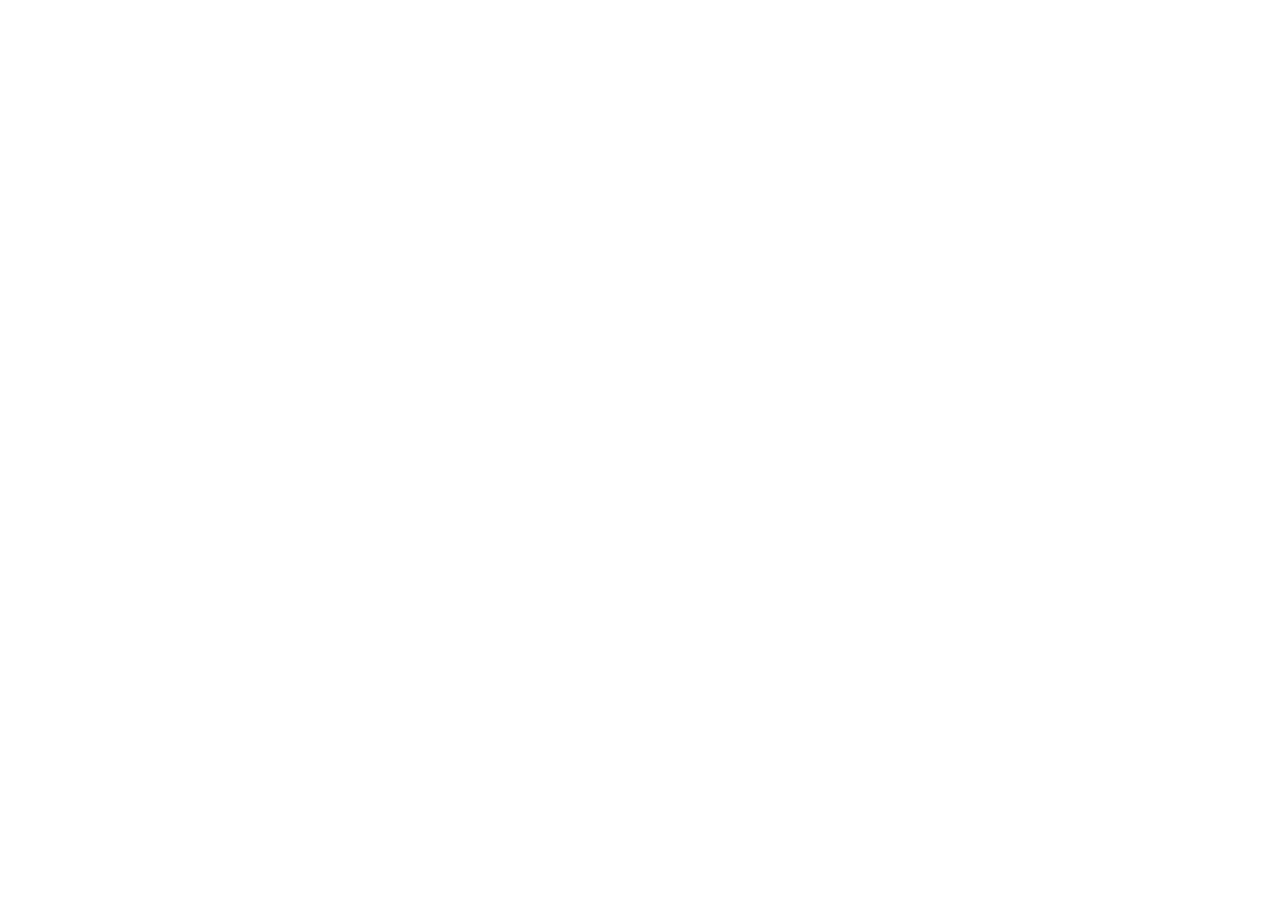
==== commit 811b5fda: "Correctly set base path for GitHub Pages" ====
--- a/index.html
+++ b/index.html
@@ -8,8 +8,8 @@
     <link rel="preconnect" href="https://fonts.googleapis.com" />
     <link rel="preconnect" href="https://fonts.gstatic.com" crossorigin />
     <link href="https://fonts.googleapis.com/css2?family=Bebas+Neue&family=Montserrat:ital,wght@0,300;0,400;0,500;0,600;0,700;0,800;1,400&display=swap" rel="stylesheet" />
-    <script type="module" crossorigin src="/assets/index-CkAjoAQ6.js"></script>
-    <link rel="stylesheet" crossorigin href="/assets/index-Cr57gTbv.css">
+    <script type="module" crossorigin src="/bbs-media-tanzania/assets/index-DAHu21ks.js"></script>
+    <link rel="stylesheet" crossorigin href="/bbs-media-tanzania/assets/index-Cr57gTbv.css">
   </head>
   <body>
     <script id="manus-runtime">window.__MANUS_HOST_DEV__ = false;
